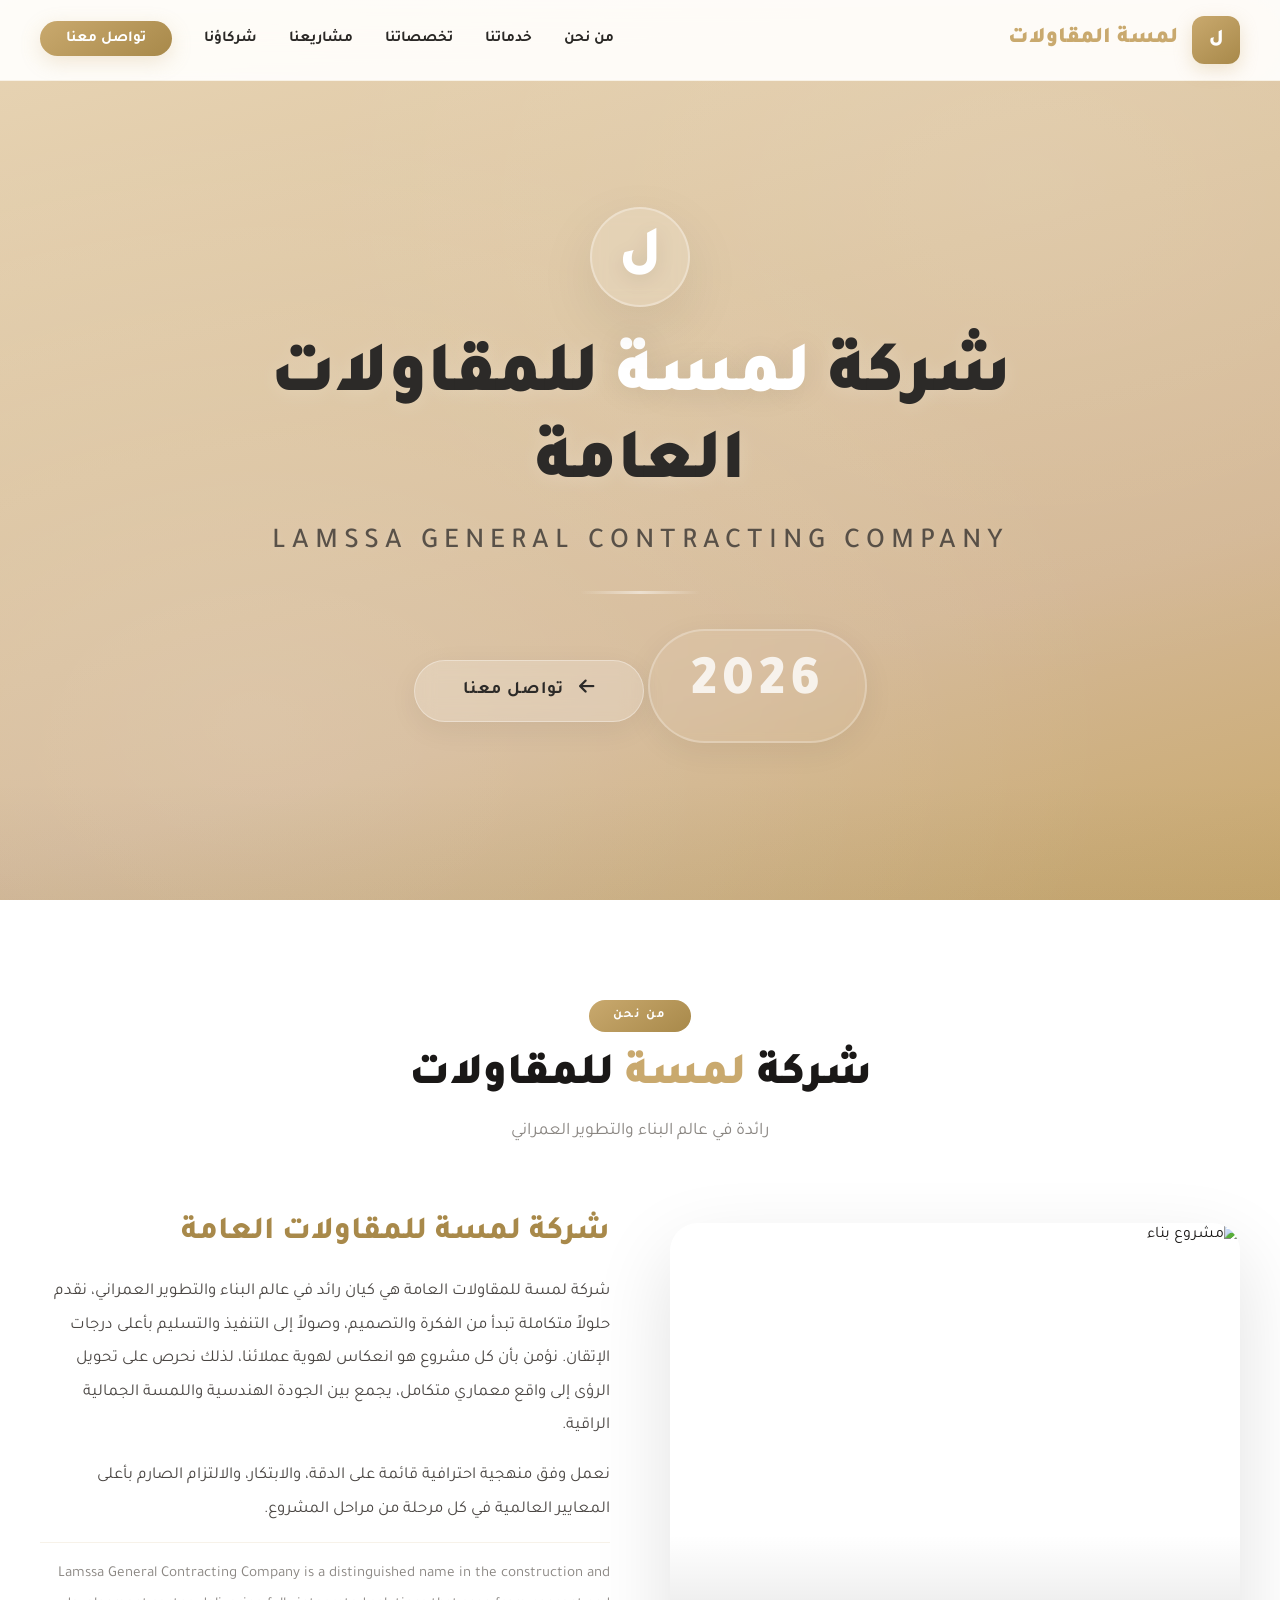
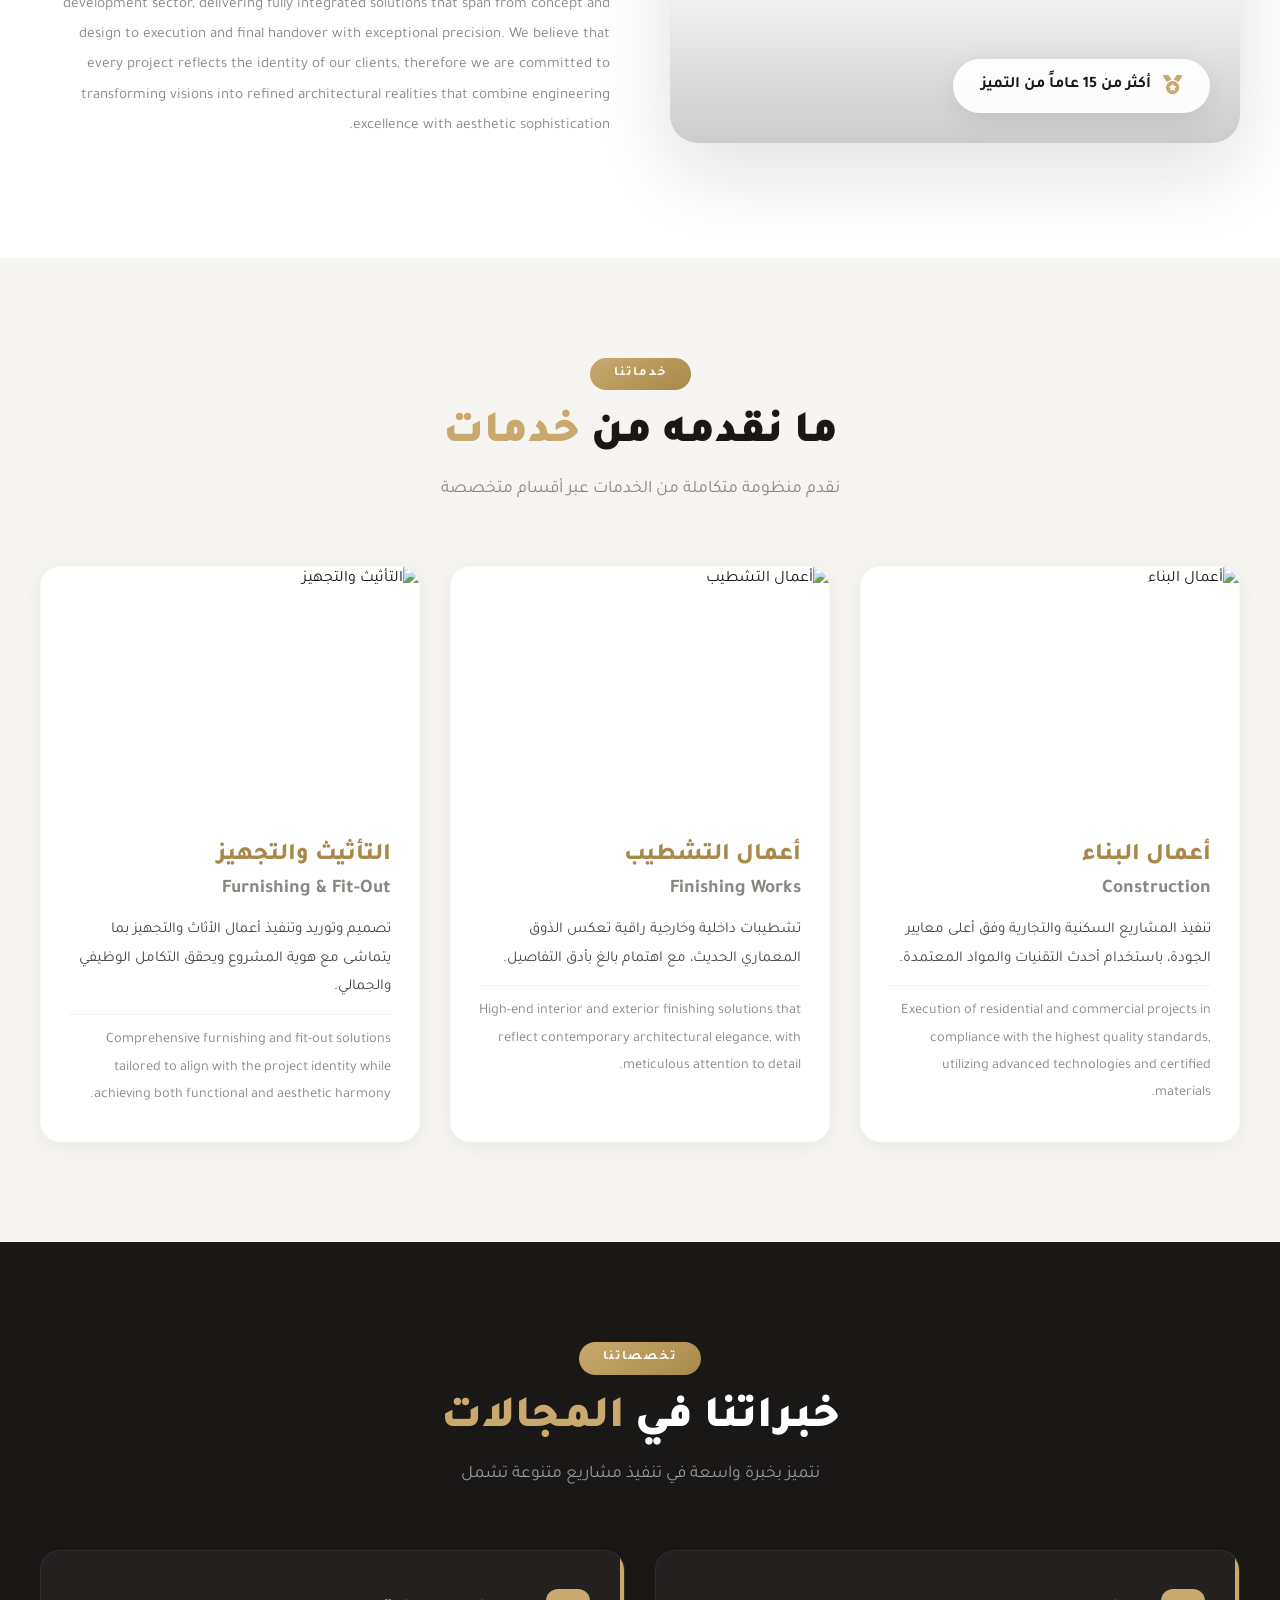
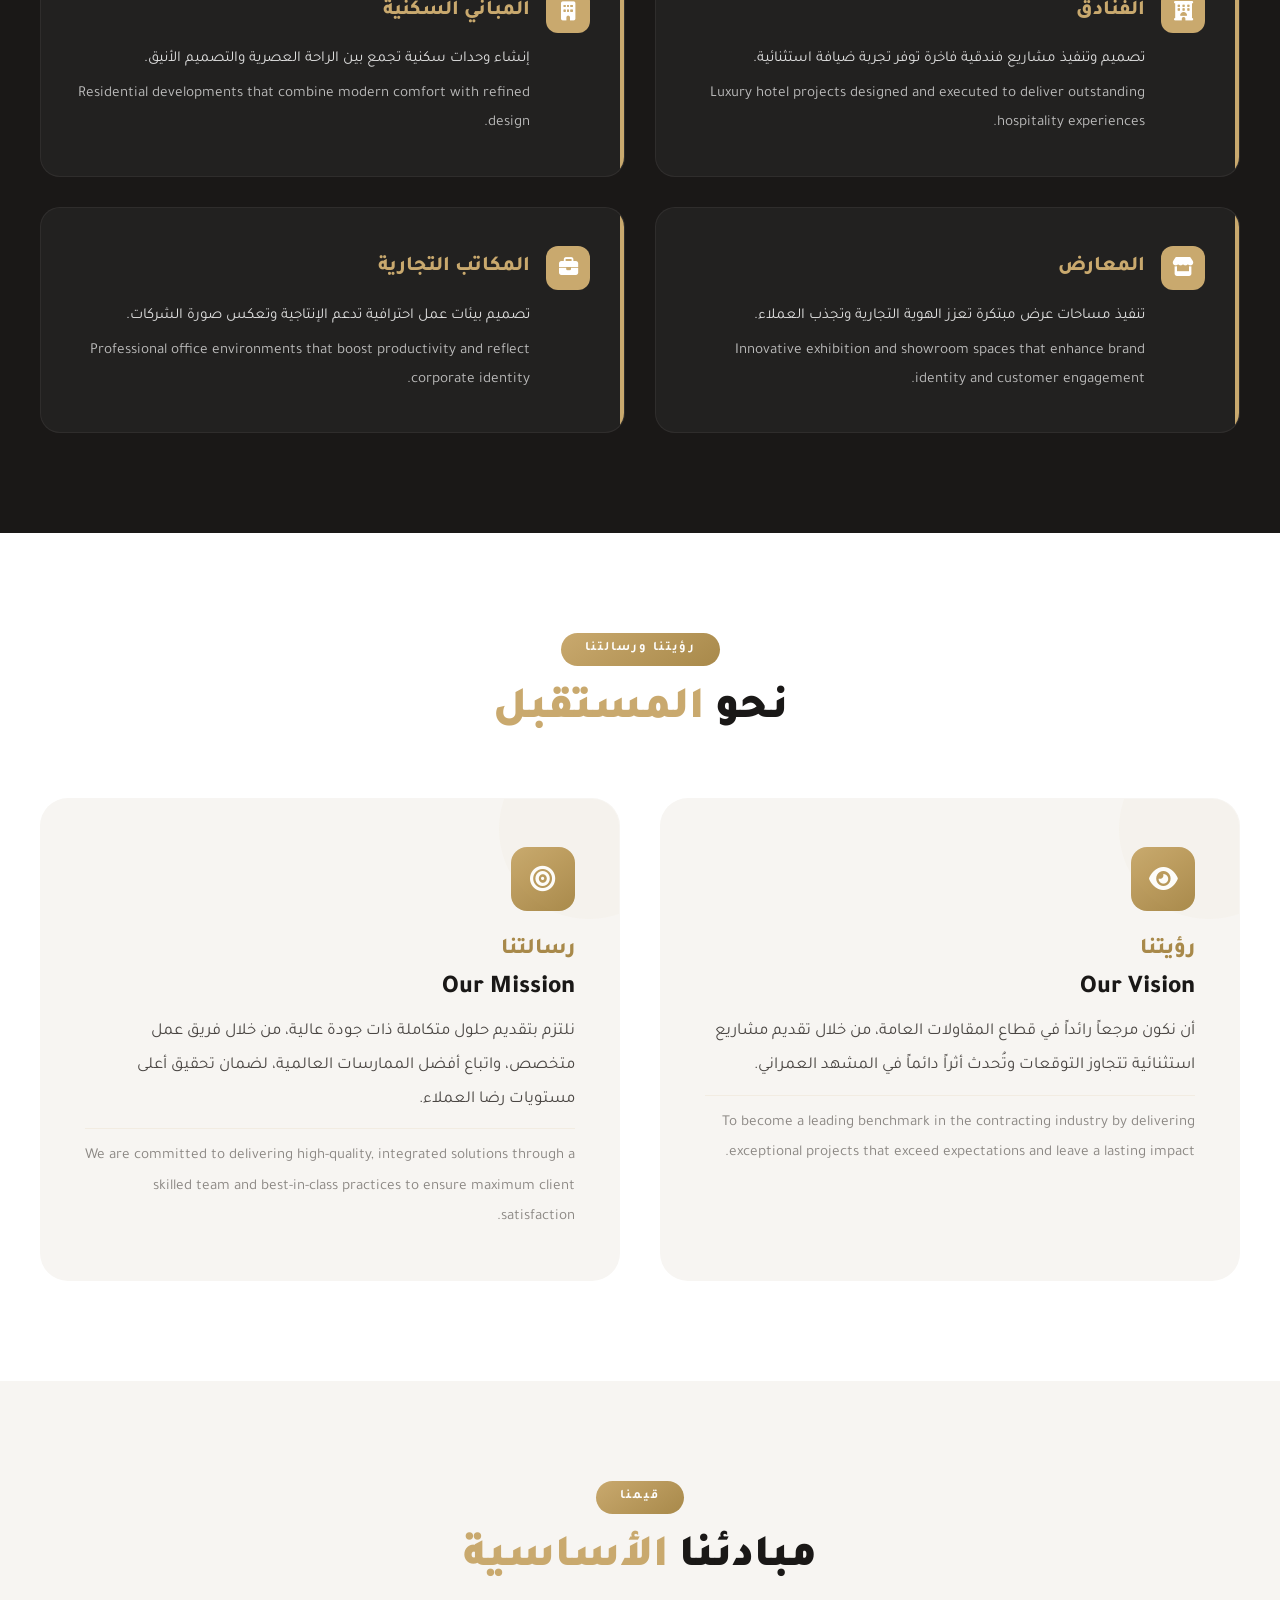
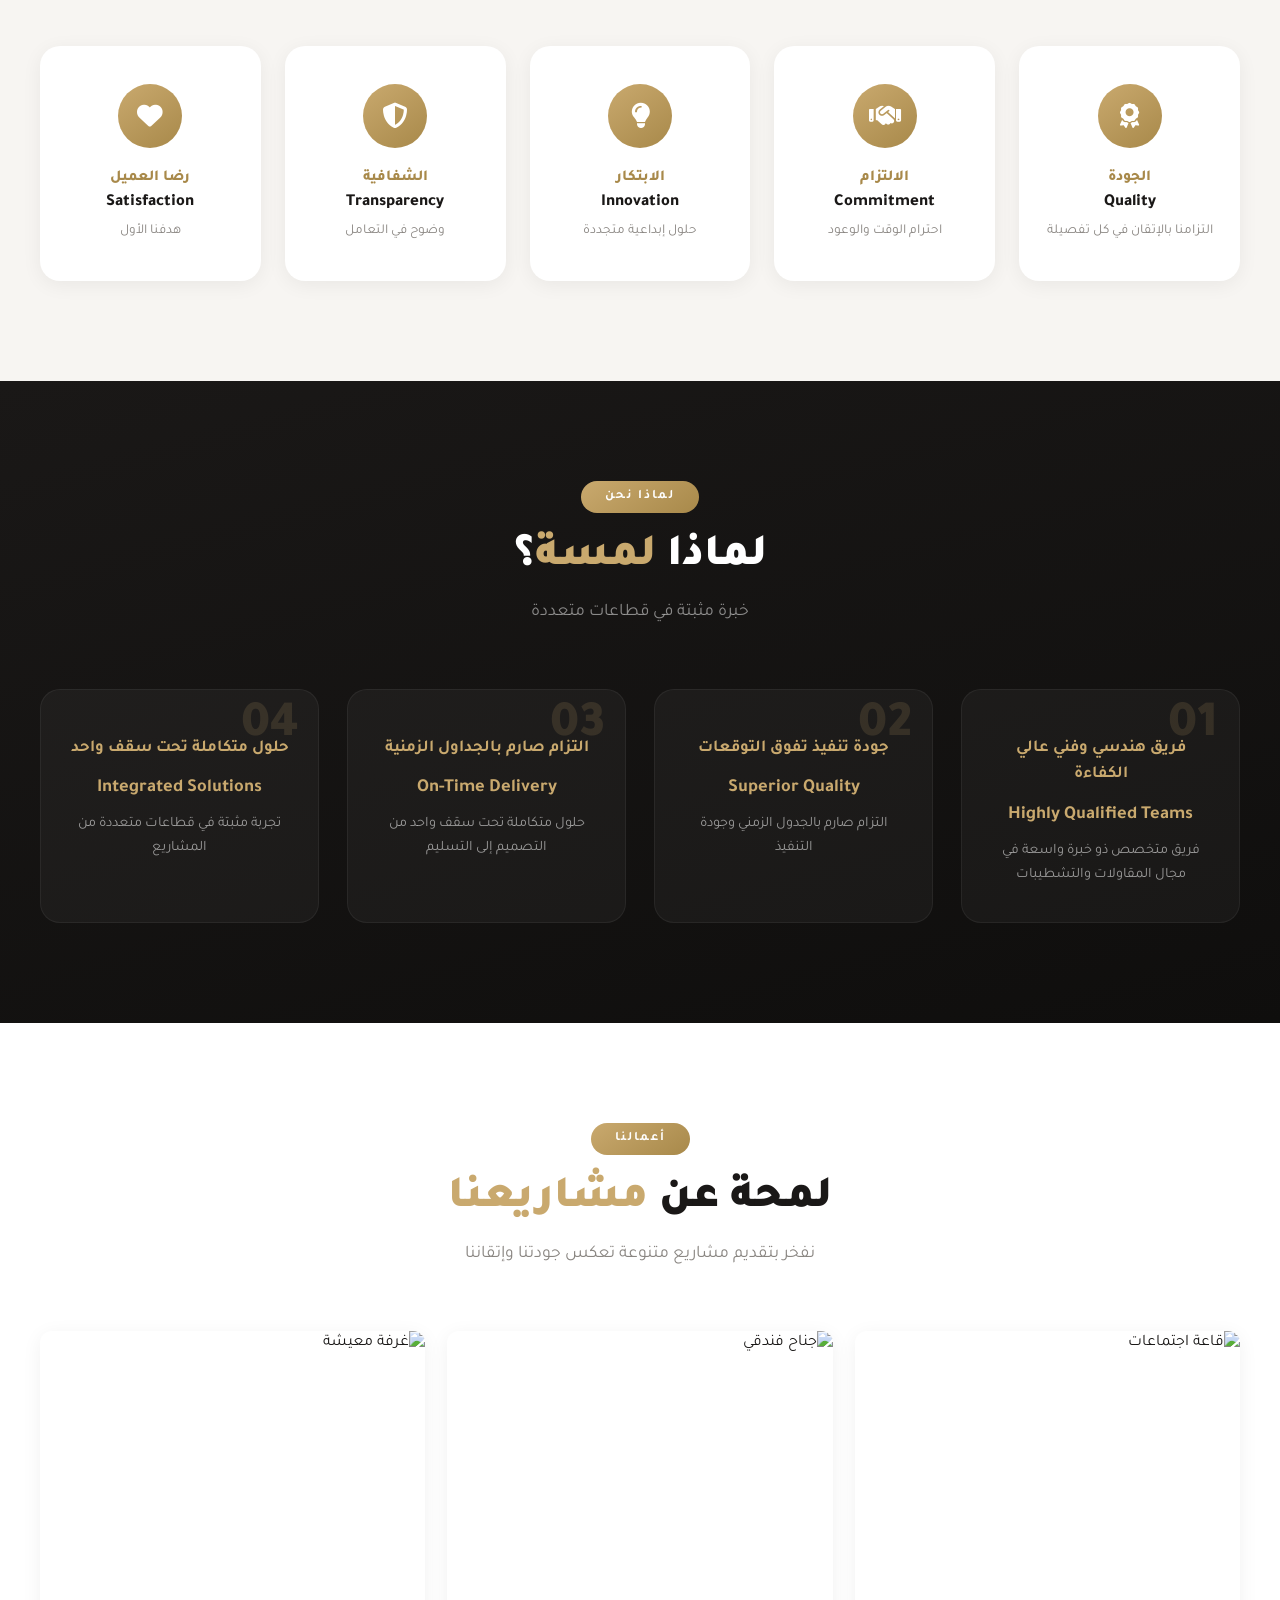
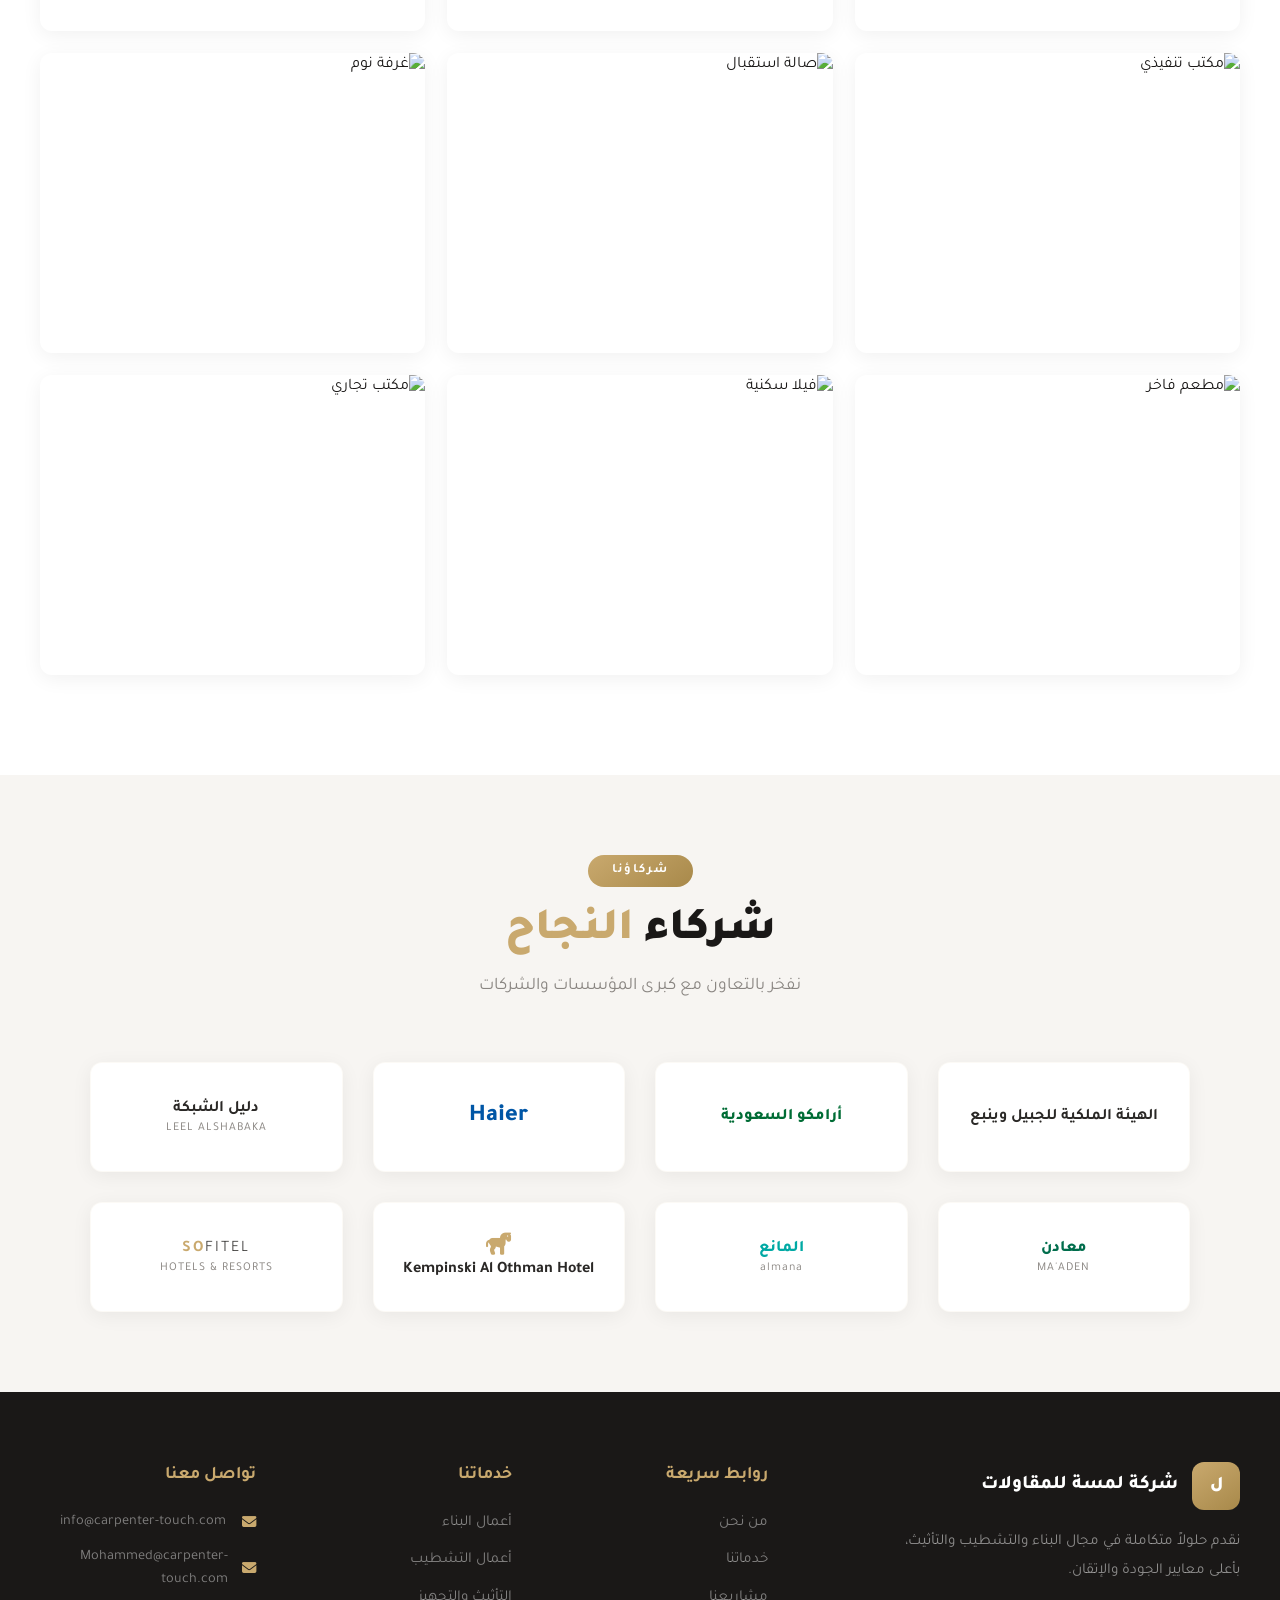
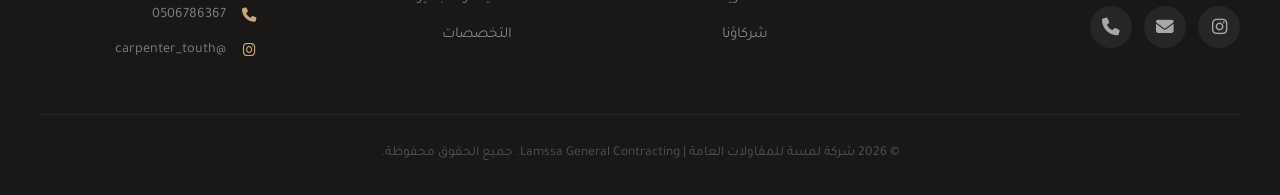
==== index.html @ 183a8a56 "Update index.html" ====
<!DOCTYPE html>
<html lang="ar" dir="rtl">
<head>
    <meta charset="UTF-8" />
    <meta name="viewport" content="width=device-width, initial-scale=1.0" />
    <title>شركة لمسة للمقاولات العامة | Lamssa General Contracting</title>
    <link href="https://fonts.googleapis.com/css2?family=Tajawal:wght@300;400;500;700;800;900&display=swap" rel="stylesheet" />
    <link rel="stylesheet" href="https://cdnjs.cloudflare.com/ajax/libs/font-awesome/6.5.0/css/all.min.css" />
    <style>
        /* ===== RESET & BASE ===== */
        * {
            margin: 0;
            padding: 0;
            box-sizing: border-box;
        }

        :root {
            --gold: #C9A96E;
            --gold-light: #E8D5B5;
            --gold-dark: #A8894A;
            --gold-glow: rgba(201, 169, 110, 0.25);
            --dark: #1A1817;
            --dark-secondary: #2A2826;
            --gray: #F7F5F2;
            --gray-light: #FCFBF9;
            --white: #FFFFFF;
            --text-body: #4A4643;
            --text-light: #8A8682;
            --shadow-sm: 0 4px 20px rgba(0, 0, 0, 0.06);
            --shadow-md: 0 12px 40px rgba(0, 0, 0, 0.08);
            --shadow-lg: 0 30px 80px rgba(0, 0, 0, 0.12);
            --radius-sm: 12px;
            --radius-md: 20px;
            --radius-lg: 28px;
        }

        html {
            scroll-behavior: smooth;
        }

        body {
            font-family: 'Tajawal', sans-serif;
            background: var(--gray-light);
            color: var(--dark);
            overflow-x: hidden;
            line-height: 1.6;
        }

        ::-webkit-scrollbar {
            width: 8px;
        }
        ::-webkit-scrollbar-track {
            background: var(--gray);
        }
        ::-webkit-scrollbar-thumb {
            background: var(--gold);
            border-radius: 10px;
        }

        img {
            max-width: 100%;
            display: block;
        }
        a {
            text-decoration: none;
            color: inherit;
        }
        ul {
            list-style: none;
        }

        /* ===== ANIMATIONS ===== */
        @keyframes fadeUp {
            0% {
                opacity: 0;
                transform: translateY(40px);
            }
            100% {
                opacity: 1;
                transform: translateY(0);
            }
        }

        .animate-on-scroll {
            opacity: 0;
            transform: translateY(50px);
            transition: all 0.9s cubic-bezier(0.23, 1, 0.32, 1);
        }
        .animate-on-scroll.visible {
            opacity: 1;
            transform: translateY(0);
        }

        /* ===== NAVBAR ===== */
        .navbar {
            position: fixed;
            top: 0;
            left: 0;
            right: 0;
            z-index: 1000;
            padding: 16px 0;
            background: rgba(255, 255, 255, 0.92);
            backdrop-filter: blur(24px) saturate(180%);
            -webkit-backdrop-filter: blur(24px) saturate(180%);
            border-bottom: 1px solid rgba(201, 169, 110, 0.12);
            transition: all 0.4s ease;
        }
        .navbar.scrolled {
            padding: 10px 0;
            box-shadow: 0 4px 30px rgba(0, 0, 0, 0.06);
        }
        .nav-container {
            max-width: 1360px;
            margin: 0 auto;
            padding: 0 40px;
            display: flex;
            justify-content: space-between;
            align-items: center;
        }
        .nav-logo {
            display: flex;
            align-items: center;
            gap: 14px;
            font-weight: 900;
            font-size: 1.4rem;
            color: var(--dark);
        }
        .nav-logo-icon {
            width: 48px;
            height: 48px;
            background: linear-gradient(145deg, var(--gold), var(--gold-dark));
            border-radius: 12px;
            display: flex;
            align-items: center;
            justify-content: center;
            font-size: 1.2rem;
            color: #fff;
            font-weight: 900;
            box-shadow: 0 6px 18px rgba(201, 169, 110, 0.3);
            transition: transform 0.3s ease;
        }
        .nav-logo:hover .nav-logo-icon {
            transform: scale(1.05) rotate(-2deg);
        }
        .nav-logo span {
            color: var(--gold);
        }

        .nav-links {
            display: flex;
            gap: 32px;
            align-items: center;
        }
        .nav-links a {
            font-weight: 600;
            font-size: 0.95rem;
            color: var(--dark-secondary);
            position: relative;
            padding: 4px 0;
            transition: color 0.3s ease;
        }
        .nav-links a::after {
            content: '';
            position: absolute;
            bottom: -2px;
            right: 0;
            width: 0;
            height: 2.5px;
            background: var(--gold);
            border-radius: 4px;
            transition: width 0.4s ease;
        }
        .nav-links a:hover {
            color: var(--gold);
        }
        .nav-links a:hover::after {
            width: 100%;
        }
        .nav-links .nav-cta {
            background: linear-gradient(145deg, var(--gold), var(--gold-dark));
            color: #fff !important;
            padding: 10px 26px;
            border-radius: 50px;
            font-weight: 700;
            transition: all 0.4s ease;
            box-shadow: 0 6px 20px rgba(201, 169, 110, 0.25);
        }
        .nav-links .nav-cta::after {
            display: none;
        }
        .nav-links .nav-cta:hover {
            transform: translateY(-3px);
            box-shadow: 0 12px 30px rgba(201, 169, 110, 0.35);
            color: #fff !important;
        }

        .mobile-menu-btn {
            display: none;
            background: none;
            border: none;
            font-size: 1.6rem;
            color: var(--dark);
            cursor: pointer;
            padding: 4px 8px;
        }

        /* ===== MOBILE MENU ===== */
        .mobile-menu {
            position: fixed;
            top: 0;
            right: -100%;
            width: 82%;
            max-width: 380px;
            height: 100vh;
            background: var(--white);
            z-index: 2000;
            padding: 100px 40px 40px;
            transition: right 0.45s cubic-bezier(0.23, 1, 0.32, 1);
            box-shadow: -20px 0 60px rgba(0, 0, 0, 0.08);
            overflow-y: auto;
        }
        .mobile-menu.active {
            right: 0;
        }
        .mobile-menu-close {
            position: absolute;
            top: 24px;
            left: 24px;
            background: var(--gray);
            border: none;
            width: 44px;
            height: 44px;
            border-radius: 50%;
            font-size: 1.3rem;
            cursor: pointer;
            color: var(--dark);
            display: flex;
            align-items: center;
            justify-content: center;
            transition: background 0.3s ease;
        }
        .mobile-menu-close:hover {
            background: var(--gold);
            color: #fff;
        }
        .mobile-menu-links li {
            margin-bottom: 24px;
        }
        .mobile-menu-links a {
            font-size: 1.2rem;
            font-weight: 700;
            color: var(--dark);
            transition: color 0.3s ease;
            display: block;
        }
        .mobile-menu-links a:hover {
            color: var(--gold);
        }
        .mobile-menu-links .mobile-cta {
            background: linear-gradient(145deg, var(--gold), var(--gold-dark));
            color: #fff !important;
            padding: 14px 28px;
            border-radius: 50px;
            text-align: center;
            margin-top: 16px;
            font-size: 1rem;
        }
        .mobile-menu-links .mobile-cta:hover {
            color: #fff !important;
            opacity: 0.9;
        }

        .overlay {
            position: fixed;
            top: 0;
            left: 0;
            width: 100%;
            height: 100%;
            background: rgba(0, 0, 0, 0.45);
            z-index: 1500;
            opacity: 0;
            visibility: hidden;
            transition: all 0.4s ease;
            backdrop-filter: blur(4px);
            -webkit-backdrop-filter: blur(4px);
        }
        .overlay.active {
            opacity: 1;
            visibility: visible;
        }

        /* ===== HERO - مطابق للصورة تماماً ===== */
        .hero {
            min-height: 100vh;
            display: flex;
            align-items: center;
            justify-content: center;
            position: relative;
            padding: 130px 40px 80px;
            /* خلفية ذهبية دافئة تشبه الصورة */
            background: linear-gradient(165deg, #E8D5B5 0%, #DCC4A0 40%, #D4B896 70%, #C9A96E 100%);
            overflow: hidden;
        }

        /* إضافة بعض الزخارف الخفيفة مثل الصورة */
        .hero::before {
            content: '';
            position: absolute;
            inset: 0;
            background:
                radial-gradient(ellipse at 20% 80%, rgba(255, 255, 255, 0.15) 0%, transparent 60%),
                radial-gradient(ellipse at 80% 20%, rgba(255, 255, 255, 0.10) 0%, transparent 50%);
            pointer-events: none;
        }

        /* عنصر زخرفي هندسي (مثل المربعات الخفيفة) */
        .hero::after {
            content: '';
            position: absolute;
            bottom: 0;
            left: 0;
            width: 100%;
            height: 120px;
            background: linear-gradient(to top, rgba(26, 24, 23, 0.04), transparent);
            pointer-events: none;
        }

        .hero-content {
            position: relative;
            z-index: 2;
            text-align: center;
            max-width: 900px;
            margin: 0 auto;
        }

        /* الشعار / الرمز */
        .hero-logo {
            display: inline-flex;
            align-items: center;
            justify-content: center;
            width: 100px;
            height: 100px;
            background: rgba(255, 255, 255, 0.15);
            backdrop-filter: blur(8px);
            -webkit-backdrop-filter: blur(8px);
            border-radius: 50%;
            border: 2px solid rgba(255, 255, 255, 0.30);
            margin-bottom: 30px;
            font-size: 3.5rem;
            font-weight: 900;
            color: #fff;
            text-shadow: 0 4px 20px rgba(0, 0, 0, 0.10);
            box-shadow: 0 20px 60px rgba(0, 0, 0, 0.08);
            transition: transform 0.5s ease;
        }
        .hero-logo:hover {
            transform: scale(1.05) rotate(-4deg);
        }

        /* النص الرئيسي */
        .hero-title-ar {
            font-size: 4.5rem;
            font-weight: 900;
            color: #2C2A28;
            line-height: 1.2;
            letter-spacing: -0.5px;
            text-shadow: 0 2px 20px rgba(255, 255, 255, 0.20);
            margin-bottom: 10px;
        }
        .hero-title-ar span {
            color: #FFFFFF;
            text-shadow: 0 2px 30px rgba(0, 0, 0, 0.10);
        }

        .hero-title-en {
            font-size: 1.8rem;
            font-weight: 500;
            color: rgba(44, 42, 40, 0.75);
            letter-spacing: 6px;
            text-transform: uppercase;
            margin-bottom: 25px;
            text-shadow: 0 1px 10px rgba(255, 255, 255, 0.15);
        }

        /* السنة */
        .hero-year {
            display: inline-block;
            font-size: 3.5rem;
            font-weight: 900;
            color: rgba(255, 255, 255, 0.80);
            letter-spacing: 4px;
            padding: 10px 40px;
            border: 2px solid rgba(255, 255, 255, 0.25);
            border-radius: 60px;
            backdrop-filter: blur(4px);
            -webkit-backdrop-filter: blur(4px);
            background: rgba(255, 255, 255, 0.05);
            box-shadow: 0 8px 32px rgba(0, 0, 0, 0.06);
            margin-top: 10px;
            transition: all 0.4s ease;
        }
        .hero-year:hover {
            background: rgba(255, 255, 255, 0.12);
            border-color: rgba(255, 255, 255, 0.40);
            transform: translateY(-4px);
            box-shadow: 0 16px 40px rgba(0, 0, 0, 0.10);
        }

        /* خط فاصل زخرفي */
        .hero-divider {
            width: 120px;
            height: 3px;
            background: linear-gradient(90deg, transparent, rgba(255, 255, 255, 0.50), transparent);
            margin: 20px auto 25px;
            border-radius: 4px;
        }

        /* زر دعوة للتصرف */
        .hero-btn {
            display: inline-block;
            margin-top: 30px;
            padding: 16px 48px;
            background: rgba(255, 255, 255, 0.20);
            backdrop-filter: blur(10px);
            -webkit-backdrop-filter: blur(10px);
            border: 1.5px solid rgba(255, 255, 255, 0.35);
            border-radius: 60px;
            color: #2C2A28;
            font-weight: 700;
            font-size: 1.1rem;
            letter-spacing: 1px;
            transition: all 0.4s ease;
            box-shadow: 0 8px 30px rgba(0, 0, 0, 0.06);
        }
        .hero-btn:hover {
            background: rgba(255, 255, 255, 0.35);
            border-color: rgba(255, 255, 255, 0.70);
            transform: translateY(-4px);
            box-shadow: 0 16px 40px rgba(0, 0, 0, 0.10);
        }
        .hero-btn i {
            margin-left: 10px;
        }

        /* ===== باقي الأقسام (محسنة) ===== */
        .section {
            padding: 100px 40px;
            position: relative;
        }
        .section-header {
            text-align: center;
            margin-bottom: 60px;
        }
        .section-label {
            display: inline-block;
            padding: 6px 24px;
            background: linear-gradient(145deg, var(--gold), var(--gold-dark));
            color: #fff;
            font-weight: 700;
            font-size: 0.8rem;
            border-radius: 60px;
            letter-spacing: 2px;
            text-transform: uppercase;
            margin-bottom: 18px;
        }
        .section-title {
            font-size: 2.8rem;
            font-weight: 900;
            color: var(--dark);
            line-height: 1.2;
        }
        .section-title span {
            color: var(--gold);
        }
        .section-subtitle {
            font-size: 1.1rem;
            color: var(--text-light);
            max-width: 620px;
            margin: 12px auto 0;
            line-height: 1.8;
        }

        /* ABOUT */
        .about {
            background: var(--white);
        }
        .about-grid {
            max-width: 1200px;
            margin: 0 auto;
            display: grid;
            grid-template-columns: 1fr 1fr;
            gap: 60px;
            align-items: center;
        }
        .about-image-wrap {
            position: relative;
            border-radius: var(--radius-lg);
            overflow: hidden;
            box-shadow: var(--shadow-lg);
        }
        .about-image-wrap img {
            width: 100%;
            height: 520px;
            object-fit: cover;
        }
        .about-image-wrap::after {
            content: '';
            position: absolute;
            bottom: 0;
            left: 0;
            width: 100%;
            height: 40%;
            background: linear-gradient(to top, rgba(0, 0, 0, 0.20), transparent);
        }
        .about-image-badge {
            position: absolute;
            bottom: 30px;
            right: 30px;
            background: rgba(255, 255, 255, 0.92);
            backdrop-filter: blur(12px);
            padding: 14px 28px;
            border-radius: 60px;
            font-weight: 700;
            color: var(--dark);
            box-shadow: 0 8px 30px rgba(0, 0, 0, 0.08);
            display: flex;
            align-items: center;
            gap: 12px;
            z-index: 2;
        }
        .about-image-badge i {
            color: var(--gold);
            font-size: 1.2rem;
        }

        .about-text h3 {
            font-size: 2rem;
            font-weight: 800;
            color: var(--gold-dark);
            margin-bottom: 16px;
        }
        .about-text p {
            font-size: 1.05rem;
            line-height: 2;
            color: var(--text-body);
            margin-bottom: 16px;
        }
        .about-text .en {
            color: var(--text-light);
            font-size: 0.95rem;
            padding-top: 16px;
            border-top: 1px solid rgba(201, 169, 110, 0.15);
            margin-top: 16px;
        }

        /* SERVICES */
        .services {
            background: var(--gray);
        }
        .services-grid {
            max-width: 1360px;
            margin: 0 auto;
            display: grid;
            grid-template-columns: repeat(3, 1fr);
            gap: 30px;
        }
        .service-card {
            background: var(--white);
            border-radius: var(--radius-md);
            overflow: hidden;
            box-shadow: var(--shadow-sm);
            transition: all 0.5s ease;
            border: 1px solid rgba(201, 169, 110, 0.06);
        }
        .service-card:hover {
            transform: translateY(-12px);
            box-shadow: var(--shadow-lg);
            border-color: var(--gold-light);
        }
        .service-card-img {
            height: 240px;
            overflow: hidden;
        }
        .service-card-img img {
            width: 100%;
            height: 100%;
            object-fit: cover;
            transition: transform 0.7s ease;
        }
        .service-card:hover .service-card-img img {
            transform: scale(1.08);
        }
        .service-card-body {
            padding: 30px 28px 32px;
        }
        .service-card-body h3 {
            font-size: 1.5rem;
            font-weight: 800;
            color: var(--gold-dark);
        }
        .service-card-body h3.en {
            font-size: 1.2rem;
            color: var(--text-light);
            font-weight: 600;
            margin-bottom: 10px;
        }
        .service-card-body p {
            color: var(--text-body);
            line-height: 1.9;
            font-size: 0.95rem;
        }
        .service-card-body p.en {
            color: var(--text-light);
            font-size: 0.9rem;
            padding-top: 12px;
            border-top: 1px solid rgba(0, 0, 0, 0.05);
            margin-top: 12px;
        }

        /* EXPERTISE */
        .expertise {
            background: var(--dark);
            color: #fff;
        }
        .expertise .section-title {
            color: #fff;
        }
        .expertise .section-subtitle {
            color: rgba(255, 255, 255, 0.55);
        }
        .expertise-grid {
            max-width: 1200px;
            margin: 0 auto;
            display: grid;
            grid-template-columns: repeat(2, 1fr);
            gap: 30px;
        }
        .expertise-card {
            background: rgba(255, 255, 255, 0.04);
            border-radius: var(--radius-md);
            padding: 38px 34px;
            border: 1px solid rgba(255, 255, 255, 0.06);
            transition: all 0.5s ease;
            position: relative;
            overflow: hidden;
        }
        .expertise-card::before {
            content: '';
            position: absolute;
            top: 0;
            right: 0;
            width: 4px;
            height: 100%;
            background: var(--gold);
            transition: width 0.5s ease;
        }
        .expertise-card:hover::before {
            width: 100%;
            opacity: 0.08;
        }
        .expertise-card:hover {
            transform: translateX(-8px);
            border-color: var(--gold);
            background: rgba(255, 255, 255, 0.06);
        }
        .expertise-card h3 {
            font-size: 1.3rem;
            font-weight: 800;
            color: var(--gold);
            margin-bottom: 12px;
            display: flex;
            align-items: center;
            gap: 16px;
        }
        .expertise-card h3 i {
            width: 44px;
            height: 44px;
            background: var(--gold);
            border-radius: var(--radius-sm);
            display: flex;
            align-items: center;
            justify-content: center;
            color: #fff;
            font-size: 1.2rem;
            flex-shrink: 0;
        }
        .expertise-card p {
            color: rgba(255, 255, 255, 0.70);
            line-height: 1.9;
            font-size: 0.95rem;
            padding-right: 60px;
        }
        .expertise-card p.ar {
            color: rgba(255, 255, 255, 0.85);
            margin-bottom: 6px;
        }

        /* VISION */
        .vision-mission {
            background: var(--white);
        }
        .vm-grid {
            max-width: 1200px;
            margin: 0 auto;
            display: grid;
            grid-template-columns: 1fr 1fr;
            gap: 40px;
        }
        .vm-card {
            background: var(--gray);
            border-radius: var(--radius-lg);
            padding: 48px 44px;
            position: relative;
            overflow: hidden;
            transition: all 0.5s ease;
            border: 1px solid transparent;
        }
        .vm-card:hover {
            border-color: var(--gold-light);
            box-shadow: var(--shadow-md);
            transform: translateY(-6px);
        }
        .vm-card::before {
            content: '';
            position: absolute;
            top: -60px;
            right: -60px;
            width: 180px;
            height: 180px;
            background: var(--gold);
            opacity: 0.04;
            border-radius: 50%;
        }
        .vm-icon {
            width: 64px;
            height: 64px;
            background: linear-gradient(145deg, var(--gold), var(--gold-dark));
            border-radius: 16px;
            display: flex;
            align-items: center;
            justify-content: center;
            font-size: 1.6rem;
            color: #fff;
            margin-bottom: 22px;
        }
        .vm-card h3 {
            font-size: 1.6rem;
            font-weight: 800;
            color: var(--dark);
        }
        .vm-card h3.ar {
            color: var(--gold-dark);
            font-size: 1.4rem;
        }
        .vm-card p {
            color: var(--text-body);
            line-height: 2;
            font-size: 1.05rem;
            margin-top: 6px;
        }
        .vm-card p.en {
            color: var(--text-light);
            font-size: 0.95rem;
            padding-top: 12px;
            border-top: 1px solid rgba(201, 169, 110, 0.12);
            margin-top: 12px;
        }

        /* VALUES */
        .values {
            background: var(--gray);
        }
        .values-grid {
            max-width: 1200px;
            margin: 0 auto;
            display: grid;
            grid-template-columns: repeat(5, 1fr);
            gap: 24px;
        }
        .value-card {
            text-align: center;
            padding: 36px 20px;
            background: var(--white);
            border-radius: var(--radius-md);
            transition: all 0.5s ease;
            border: 2px solid transparent;
            box-shadow: var(--shadow-sm);
        }
        .value-card:hover {
            border-color: var(--gold);
            transform: translateY(-10px);
            box-shadow: var(--shadow-lg);
        }
        .value-icon {
            width: 64px;
            height: 64px;
            background: linear-gradient(145deg, var(--gold), var(--gold-dark));
            border-radius: 50%;
            display: flex;
            align-items: center;
            justify-content: center;
            margin: 0 auto 18px;
            font-size: 1.6rem;
            color: #fff;
            transition: transform 0.6s ease;
        }
        .value-card:hover .value-icon {
            transform: rotateY(360deg);
        }
        .value-card h4 {
            font-size: 1.05rem;
            font-weight: 800;
            color: var(--dark);
        }
        .value-card h4.ar {
            color: var(--gold-dark);
            font-size: 0.95rem;
        }
        .value-card p {
            font-size: 0.85rem;
            color: var(--text-light);
            line-height: 1.6;
            margin-top: 4px;
        }

        /* WHY */
        .why-lamssa {
            background: linear-gradient(165deg, var(--dark) 0%, #0F0E0D 100%);
            color: #fff;
        }
        .why-lamssa .section-title {
            color: #fff;
        }
        .why-lamssa .section-subtitle {
            color: rgba(255, 255, 255, 0.50);
        }
        .why-grid {
            max-width: 1200px;
            margin: 0 auto;
            display: grid;
            grid-template-columns: repeat(4, 1fr);
            gap: 28px;
        }
        .why-card {
            background: rgba(255, 255, 255, 0.04);
            border-radius: var(--radius-md);
            padding: 34px 28px;
            text-align: center;
            border: 1px solid rgba(255, 255, 255, 0.06);
            transition: all 0.5s ease;
            position: relative;
        }
        .why-card:hover {
            background: rgba(201, 169, 110, 0.08);
            border-color: var(--gold);
            transform: translateY(-8px);
        }
        .why-number {
            font-size: 3.2rem;
            font-weight: 900;
            color: var(--gold);
            opacity: 0.15;
            position: absolute;
            top: 12px;
            right: 20px;
            line-height: 1;
        }
        .why-card h3 {
            font-size: 1.15rem;
            font-weight: 700;
            color: var(--gold);
            margin-top: 12px;
            margin-bottom: 8px;
        }
        .why-card h3.ar {
            font-size: 1.05rem;
        }
        .why-card p {
            color: rgba(255, 255, 255, 0.55);
            font-size: 0.9rem;
            line-height: 1.7;
        }

        /* PROJECTS */
        .projects {
            background: var(--white);
        }
        .projects-grid {
            max-width: 1360px;
            margin: 0 auto;
            display: grid;
            grid-template-columns: repeat(3, 1fr);
            gap: 22px;
        }
        .project-item {
            position: relative;
            border-radius: var(--radius-sm);
            overflow: hidden;
            height: 300px;
            cursor: pointer;
            box-shadow: var(--shadow-sm);
            transition: all 0.5s ease;
        }
        .project-item img {
            width: 100%;
            height: 100%;
            object-fit: cover;
            transition: transform 0.8s ease;
        }
        .project-item:hover {
            box-shadow: var(--shadow-lg);
            transform: translateY(-6px);
        }
        .project-item:hover img {
            transform: scale(1.10);
        }
        .project-overlay {
            position: absolute;
            inset: 0;
            background: linear-gradient(to top, rgba(0, 0, 0, 0.65) 0%, transparent 55%);
            display: flex;
            align-items: flex-end;
            padding: 24px 28px;
            opacity: 0;
            transition: opacity 0.5s ease;
        }
        .project-item:hover .project-overlay {
            opacity: 1;
        }
        .project-overlay span {
            color: #fff;
            font-weight: 700;
            font-size: 1.1rem;
            letter-spacing: 0.5px;
        }

        /* PARTNERS */
        .partners {
            background: var(--gray);
            padding: 80px 40px;
        }
        .partners-grid {
            max-width: 1100px;
            margin: 0 auto;
            display: grid;
            grid-template-columns: repeat(4, 1fr);
            gap: 30px;
            align-items: center;
        }
        .partner-item {
            display: flex;
            align-items: center;
            justify-content: center;
            padding: 32px 20px;
            background: var(--white);
            border-radius: var(--radius-sm);
            transition: all 0.4s ease;
            height: 110px;
            box-shadow: var(--shadow-sm);
            border: 1px solid rgba(201, 169, 110, 0.06);
            text-align: center;
            font-weight: 700;
            color: var(--dark-secondary);
        }
        .partner-item:hover {
            transform: translateY(-6px);
            box-shadow: var(--shadow-md);
            border-color: var(--gold-light);
        }
        .partner-item .logo-text {
            font-weight: 700;
            font-size: 1rem;
            line-height: 1.4;
        }
        .partner-item .logo-text small {
            display: block;
            font-weight: 400;
            font-size: 0.75rem;
            color: var(--text-light);
            letter-spacing: 1px;
        }

        /* FOOTER */
        .footer {
            background: var(--dark);
            color: #fff;
            padding: 70px 40px 30px;
        }
        .footer-grid {
            max-width: 1200px;
            margin: 0 auto;
            display: grid;
            grid-template-columns: 2fr 1fr 1fr 1fr;
            gap: 40px;
            margin-bottom: 40px;
        }
        .footer-brand {
            display: flex;
            align-items: center;
            gap: 14px;
            margin-bottom: 18px;
        }
        .footer-brand-icon {
            width: 48px;
            height: 48px;
            background: linear-gradient(145deg, var(--gold), var(--gold-dark));
            border-radius: var(--radius-sm);
            display: flex;
            align-items: center;
            justify-content: center;
            font-weight: 900;
            font-size: 1.1rem;
            color: #fff;
        }
        .footer-brand-text {
            font-weight: 800;
            font-size: 1.2rem;
        }
        .footer-desc {
            color: rgba(255, 255, 255, 0.50);
            line-height: 1.9;
            font-size: 0.95rem;
            max-width: 340px;
        }
        .footer-social {
            display: flex;
            gap: 12px;
            margin-top: 20px;
        }
        .footer-social a {
            width: 42px;
            height: 42px;
            background: rgba(255, 255, 255, 0.06);
            border-radius: 50%;
            display: flex;
            align-items: center;
            justify-content: center;
            color: rgba(255, 255, 255, 0.60);
            transition: all 0.4s ease;
            font-size: 1.1rem;
        }
        .footer-social a:hover {
            background: var(--gold);
            color: #fff;
            transform: translateY(-4px);
        }

        .footer h4 {
            color: var(--gold);
            font-size: 1.1rem;
            font-weight: 700;
            margin-bottom: 20px;
        }
        .footer-links li {
            margin-bottom: 12px;
        }
        .footer-links a {
            color: rgba(255, 255, 255, 0.45);
            transition: color 0.3s ease;
            font-size: 0.95rem;
        }
        .footer-links a:hover {
            color: var(--gold);
        }
        .footer-contact-item {
            display: flex;
            align-items: center;
            gap: 10px;
            color: rgba(255, 255, 255, 0.45);
            margin-bottom: 12px;
            font-size: 0.9rem;
        }
        .footer-contact-item i {
            color: var(--gold);
            width: 20px;
        }

        .footer-bottom {
            border-top: 1px solid rgba(255, 255, 255, 0.06);
            padding-top: 28px;
            text-align: center;
            color: rgba(255, 255, 255, 0.25);
            font-size: 0.85rem;
            max-width: 1200px;
            margin: 0 auto;
        }

        /* ===== RESPONSIVE ===== */
        @media (max-width: 1200px) {
            .hero-title-ar {
                font-size: 3.5rem;
            }
            .hero-title-en {
                font-size: 1.5rem;
            }
            .hero-year {
                font-size: 2.8rem;
                padding: 8px 32px;
            }
            .services-grid {
                grid-template-columns: repeat(2, 1fr);
            }
            .values-grid {
                grid-template-columns: repeat(3, 1fr);
            }
            .why-grid {
                grid-template-columns: repeat(2, 1fr);
            }
        }

        @media (max-width: 992px) {
            .about-grid {
                grid-template-columns: 1fr;
                gap: 40px;
            }
            .about-image-wrap img {
                height: 380px;
            }
            .vm-grid {
                grid-template-columns: 1fr;
            }
            .partners-grid {
                grid-template-columns: repeat(2, 1fr);
            }
            .footer-grid {
                grid-template-columns: 1fr 1fr;
                gap: 30px;
            }
            .expertise-grid {
                grid-template-columns: 1fr;
            }
        }

        @media (max-width: 768px) {
            .nav-links {
                display: none;
            }
            .mobile-menu-btn {
                display: block;
            }

            .hero {
                padding: 110px 20px 60px;
            }
            .hero-title-ar {
                font-size: 2.8rem;
            }
            .hero-title-en {
                font-size: 1.2rem;
                letter-spacing: 3px;
            }
            .hero-year {
                font-size: 2.2rem;
                padding: 6px 24px;
            }
            .hero-logo {
                width: 80px;
                height: 80px;
                font-size: 2.8rem;
            }

            .section {
                padding: 60px 20px;
            }
            .section-title {
                font-size: 2rem;
            }
            .section-subtitle {
                font-size: 0.95rem;
            }

            .services-grid {
                grid-template-columns: 1fr;
            }
            .values-grid {
                grid-template-columns: repeat(2, 1fr);
            }
            .why-grid {
                grid-template-columns: 1fr;
            }
            .projects-grid {
                grid-template-columns: repeat(2, 1fr);
                gap: 14px;
            }
            .project-item {
                height: 220px;
            }
            .partners-grid {
                grid-template-columns: repeat(2, 1fr);
                gap: 16px;
            }
            .partner-item {
                height: 90px;
                padding: 20px 12px;
            }
            .footer-grid {
                grid-template-columns: 1fr;
                text-align: center;
            }
            .footer-desc {
                max-width: 100%;
            }
            .footer-social {
                justify-content: center;
            }
            .footer-contact-item {
                justify-content: center;
            }

            .expertise-card p {
                padding-right: 0;
            }
            .expertise-card h3 {
                flex-wrap: wrap;
            }
            .about-image-badge {
                bottom: 16px;
                right: 16px;
                padding: 10px 18px;
                font-size: 0.8rem;
            }
        }

        @media (max-width: 480px) {
            .hero-title-ar {
                font-size: 2.2rem;
            }
            .hero-title-en {
                font-size: 1rem;
                letter-spacing: 2px;
            }
            .hero-year {
                font-size: 1.8rem;
                padding: 4px 18px;
            }
            .hero-logo {
                width: 70px;
                height: 70px;
                font-size: 2.2rem;
            }
            .projects-grid {
                grid-template-columns: 1fr;
            }
            .project-item {
                height: 260px;
            }
            .values-grid {
                grid-template-columns: 1fr;
            }
            .partners-grid {
                grid-template-columns: 1fr 1fr;
            }
            .partner-item {
                height: 80px;
                padding: 14px 8px;
                font-size: 0.8rem;
            }
            .nav-container {
                padding: 0 20px;
            }
        }
    </style>
</head>
<body>

    <!-- ===== NAVBAR ===== -->
    <nav class="navbar" id="navbar">
        <div class="nav-container">
            <a href="#" class="nav-logo">
                <div class="nav-logo-icon">ل</div>
                <span>لمسة <span>المقاولات</span></span>
            </a>
            <ul class="nav-links">
                <li><a href="#about">من نحن</a></li>
                <li><a href="#services">خدماتنا</a></li>
                <li><a href="#expertise">تخصصاتنا</a></li>
                <li><a href="#projects">مشاريعنا</a></li>
                <li><a href="#partners">شركاؤنا</a></li>
                <li><a href="#contact" class="nav-cta">تواصل معنا</a></li>
            </ul>
            <button class="mobile-menu-btn" onclick="toggleMenu()" aria-label="القائمة">
                <i class="fas fa-bars"></i>
            </button>
        </div>
    </nav>

    <div class="overlay" onclick="toggleMenu()"></div>
    <div class="mobile-menu">
        <button class="mobile-menu-close" onclick="toggleMenu()" aria-label="إغلاق">
            <i class="fas fa-times"></i>
        </button>
        <ul class="mobile-menu-links">
            <li><a href="#about" onclick="toggleMenu()">من نحن</a></li>
            <li><a href="#services" onclick="toggleMenu()">خدماتنا</a></li>
            <li><a href="#expertise" onclick="toggleMenu()">تخصصاتنا</a></li>
            <li><a href="#projects" onclick="toggleMenu()">مشاريعنا</a></li>
            <li><a href="#partners" onclick="toggleMenu()">شركاؤنا</a></li>
            <li><a href="#contact" onclick="toggleMenu()" class="mobile-cta">تواصل معنا</a></li>
        </ul>
    </div>

    <!-- ===== HERO SECTION - مطابق للصورة تماماً ===== -->
    <section class="hero" id="home">
        <div class="hero-content">
            <!-- أيقونة / شعار دائري -->
            <div class="hero-logo">ل</div>

            <!-- اسم الشركة بالعربية -->
            <h1 class="hero-title-ar">
                شركة <span>لمسة</span> للمقاولات العامة
            </h1>

            <!-- الاسم بالإنجليزية -->
            <p class="hero-title-en">
                Lamssa General Contracting Company
            </p>

            <!-- فاصل زخرفي -->
            <div class="hero-divider"></div>

            <!-- السنة -->
            <div class="hero-year">2026</div>

            <!-- زر دعوة للتواصل (اختياري) -->
            <a href="#contact" class="hero-btn">
                <i class="fas fa-arrow-left"></i> تواصل معنا
            </a>
        </div>
    </section>

    <!-- ===== ABOUT ===== -->
    <section class="section about" id="about">
        <div class="section-header animate-on-scroll">
            <span class="section-label">من نحن</span>
            <h2 class="section-title">شركة <span>لمسة</span> للمقاولات</h2>
            <p class="section-subtitle">رائدة في عالم البناء والتطوير العمراني</p>
        </div>
        <div class="about-grid">
            <div class="about-image-wrap animate-on-scroll">
                <img src="https://images.unsplash.com/photo-1504307651254-35680f356dfd?w=800&h=600&fit=crop&q=80" alt="مشروع بناء" loading="lazy" />
                <div class="about-image-badge">
                    <i class="fas fa-medal"></i>
                    أكثر من 15 عاماً من التميز
                </div>
            </div>
            <div class="about-text animate-on-scroll">
                <h3>شركة لمسة للمقاولات العامة</h3>
                <p>
                    شركة لمسة للمقاولات العامة هي كيان رائد في عالم البناء والتطوير العمراني، نقدم حلولاً متكاملة تبدأ من الفكرة والتصميم، وصولاً إلى التنفيذ والتسليم بأعلى درجات الإتقان. نؤمن بأن كل مشروع هو انعكاس لهوية عملائنا، لذلك نحرص على تحويل الرؤى إلى واقع معماري متكامل، يجمع بين الجودة الهندسية واللمسة الجمالية الراقية.
                </p>
                <p>
                    نعمل وفق منهجية احترافية قائمة على الدقة، والابتكار، والالتزام الصارم بأعلى المعايير العالمية في كل مرحلة من مراحل المشروع.
                </p>
                <p class="en">
                    Lamssa General Contracting Company is a distinguished name in the construction and development sector, delivering fully integrated solutions that span from concept and design to execution and final handover with exceptional precision. We believe that every project reflects the identity of our clients, therefore we are committed to transforming visions into refined architectural realities that combine engineering excellence with aesthetic sophistication.
                </p>
            </div>
        </div>
    </section>

    <!-- ===== SERVICES ===== -->
    <section class="section services" id="services">
        <div class="section-header animate-on-scroll">
            <span class="section-label">خدماتنا</span>
            <h2 class="section-title">ما نقدمه من <span>خدمات</span></h2>
            <p class="section-subtitle">نقدم منظومة متكاملة من الخدمات عبر أقسام متخصصة</p>
        </div>
        <div class="services-grid">
            <div class="service-card animate-on-scroll">
                <div class="service-card-img">
                    <img src="https://images.unsplash.com/photo-1600585154526-990dced4db0d?w=600&h=400&fit=crop&q=80" alt="أعمال البناء" loading="lazy" />
                </div>
                <div class="service-card-body">
                    <h3>أعمال البناء</h3>
                    <h3 class="en">Construction</h3>
                    <p>تنفيذ المشاريع السكنية والتجارية وفق أعلى معايير الجودة، باستخدام أحدث التقنيات والمواد المعتمدة.</p>
                    <p class="en">Execution of residential and commercial projects in compliance with the highest quality standards, utilizing advanced technologies and certified materials.</p>
                </div>
            </div>

            <div class="service-card animate-on-scroll">
                <div class="service-card-img">
                    <img src="https://images.unsplash.com/photo-1600210491892-03d54c0aaf87?w=600&h=400&fit=crop&q=80" alt="أعمال التشطيب" loading="lazy" />
                </div>
                <div class="service-card-body">
                    <h3>أعمال التشطيب</h3>
                    <h3 class="en">Finishing Works</h3>
                    <p>تشطيبات داخلية وخارجية راقية تعكس الذوق المعماري الحديث، مع اهتمام بالغ بأدق التفاصيل.</p>
                    <p class="en">High-end interior and exterior finishing solutions that reflect contemporary architectural elegance, with meticulous attention to detail.</p>
                </div>
            </div>

            <div class="service-card animate-on-scroll">
                <div class="service-card-img">
                    <img src="https://images.unsplash.com/photo-1600607687920-4e2a09cf159d?w=600&h=400&fit=crop&q=80" alt="التأثيث والتجهيز" loading="lazy" />
                </div>
                <div class="service-card-body">
                    <h3>التأثيث والتجهيز</h3>
                    <h3 class="en">Furnishing &amp; Fit-Out</h3>
                    <p>تصميم وتوريد وتنفيذ أعمال الأثاث والتجهيز بما يتماشى مع هوية المشروع ويحقق التكامل الوظيفي والجمالي.</p>
                    <p class="en">Comprehensive furnishing and fit-out solutions tailored to align with the project identity while achieving both functional and aesthetic harmony.</p>
                </div>
            </div>
        </div>
    </section>

    <!-- ===== EXPERTISE ===== -->
    <section class="section expertise" id="expertise">
        <div class="section-header animate-on-scroll">
            <span class="section-label">تخصصاتنا</span>
            <h2 class="section-title">خبراتنا في <span>المجالات</span></h2>
            <p class="section-subtitle">نتميز بخبرة واسعة في تنفيذ مشاريع متنوعة تشمل</p>
        </div>
        <div class="expertise-grid">
            <div class="expertise-card animate-on-scroll">
                <h3><i class="fas fa-hotel"></i> الفنادق</h3>
                <p class="ar">تصميم وتنفيذ مشاريع فندقية فاخرة توفر تجربة ضيافة استثنائية.</p>
                <p>Luxury hotel projects designed and executed to deliver outstanding hospitality experiences.</p>
            </div>
            <div class="expertise-card animate-on-scroll">
                <h3><i class="fas fa-building"></i> المباني السكنية</h3>
                <p class="ar">إنشاء وحدات سكنية تجمع بين الراحة العصرية والتصميم الأنيق.</p>
                <p>Residential developments that combine modern comfort with refined design.</p>
            </div>
            <div class="expertise-card animate-on-scroll">
                <h3><i class="fas fa-store"></i> المعارض</h3>
                <p class="ar">تنفيذ مساحات عرض مبتكرة تعزز الهوية التجارية وتجذب العملاء.</p>
                <p>Innovative exhibition and showroom spaces that enhance brand identity and customer engagement.</p>
            </div>
            <div class="expertise-card animate-on-scroll">
                <h3><i class="fas fa-briefcase"></i> المكاتب التجارية</h3>
                <p class="ar">تصميم بيئات عمل احترافية تدعم الإنتاجية وتعكس صورة الشركات.</p>
                <p>Professional office environments that boost productivity and reflect corporate identity.</p>
            </div>
        </div>
    </section>

    <!-- ===== VISION & MISSION ===== -->
    <section class="section vision-mission" id="vision">
        <div class="section-header animate-on-scroll">
            <span class="section-label">رؤيتنا ورسالتنا</span>
            <h2 class="section-title">نحو <span>المستقبل</span></h2>
        </div>
        <div class="vm-grid">
            <div class="vm-card animate-on-scroll">
                <div class="vm-icon"><i class="fas fa-eye"></i></div>
                <h3 class="ar">رؤيتنا</h3>
                <h3>Our Vision</h3>
                <p>أن نكون مرجعاً رائداً في قطاع المقاولات العامة، من خلال تقديم مشاريع استثنائية تتجاوز التوقعات وتُحدث أثراً دائماً في المشهد العمراني.</p>
                <p class="en">To become a leading benchmark in the contracting industry by delivering exceptional projects that exceed expectations and leave a lasting impact.</p>
            </div>
            <div class="vm-card animate-on-scroll">
                <div class="vm-icon"><i class="fas fa-bullseye"></i></div>
                <h3 class="ar">رسالتنا</h3>
                <h3>Our Mission</h3>
                <p>نلتزم بتقديم حلول متكاملة ذات جودة عالية، من خلال فريق عمل متخصص، واتباع أفضل الممارسات العالمية، لضمان تحقيق أعلى مستويات رضا العملاء.</p>
                <p class="en">We are committed to delivering high-quality, integrated solutions through a skilled team and best-in-class practices to ensure maximum client satisfaction.</p>
            </div>
        </div>
    </section>

    <!-- ===== VALUES ===== -->
    <section class="section values" id="values">
        <div class="section-header animate-on-scroll">
            <span class="section-label">قيمنا</span>
            <h2 class="section-title">مبادئنا <span>الأساسية</span></h2>
        </div>
        <div class="values-grid">
            <div class="value-card animate-on-scroll">
                <div class="value-icon"><i class="fas fa-award"></i></div>
                <h4 class="ar">الجودة</h4>
                <h4>Quality</h4>
                <p>التزامنا بالإتقان في كل تفصيلة</p>
            </div>
            <div class="value-card animate-on-scroll">
                <div class="value-icon"><i class="fas fa-handshake"></i></div>
                <h4 class="ar">الالتزام</h4>
                <h4>Commitment</h4>
                <p>احترام الوقت والوعود</p>
            </div>
            <div class="value-card animate-on-scroll">
                <div class="value-icon"><i class="fas fa-lightbulb"></i></div>
                <h4 class="ar">الابتكار</h4>
                <h4>Innovation</h4>
                <p>حلول إبداعية متجددة</p>
            </div>
            <div class="value-card animate-on-scroll">
                <div class="value-icon"><i class="fas fa-shield-alt"></i></div>
                <h4 class="ar">الشفافية</h4>
                <h4>Transparency</h4>
                <p>وضوح في التعامل</p>
            </div>
            <div class="value-card animate-on-scroll">
                <div class="value-icon"><i class="fas fa-heart"></i></div>
                <h4 class="ar">رضا العميل</h4>
                <h4>Satisfaction</h4>
                <p>هدفنا الأول</p>
            </div>
        </div>
    </section>

    <!-- ===== WHY LAMSSA ===== -->
    <section class="section why-lamssa" id="why">
        <div class="section-header animate-on-scroll">
            <span class="section-label">لماذا نحن</span>
            <h2 class="section-title">لماذا <span style="color: var(--gold);">لمسة</span>؟</h2>
            <p class="section-subtitle">خبرة مثبتة في قطاعات متعددة</p>
        </div>
        <div class="why-grid">
            <div class="why-card animate-on-scroll">
                <span class="why-number">01</span>
                <h3 class="ar">فريق هندسي وفني عالي الكفاءة</h3>
                <h3>Highly Qualified Teams</h3>
                <p>فريق متخصص ذو خبرة واسعة في مجال المقاولات والتشطيبات</p>
            </div>
            <div class="why-card animate-on-scroll">
                <span class="why-number">02</span>
                <h3 class="ar">جودة تنفيذ تفوق التوقعات</h3>
                <h3>Superior Quality</h3>
                <p>التزام صارم بالجدول الزمني وجودة التنفيذ</p>
            </div>
            <div class="why-card animate-on-scroll">
                <span class="why-number">03</span>
                <h3 class="ar">التزام صارم بالجداول الزمنية</h3>
                <h3>On-Time Delivery</h3>
                <p>حلول متكاملة تحت سقف واحد من التصميم إلى التسليم</p>
            </div>
            <div class="why-card animate-on-scroll">
                <span class="why-number">04</span>
                <h3 class="ar">حلول متكاملة تحت سقف واحد</h3>
                <h3>Integrated Solutions</h3>
                <p>تجربة مثبتة في قطاعات متعددة من المشاريع</p>
            </div>
        </div>
    </section>

    <!-- ===== PROJECTS ===== -->
    <section class="section projects" id="projects">
        <div class="section-header animate-on-scroll">
            <span class="section-label">أعمالنا</span>
            <h2 class="section-title">لمحة عن <span>مشاريعنا</span></h2>
            <p class="section-subtitle">نفخر بتقديم مشاريع متنوعة تعكس جودتنا وإتقاننا</p>
        </div>
        <div class="projects-grid">
            <div class="project-item animate-on-scroll">
                <img src="https://images.unsplash.com/photo-1600607687939-ce8a6c25118c?w=600&h=400&fit=crop&q=80" alt="قاعة اجتماعات" loading="lazy" />
                <div class="project-overlay"><span>قاعة اجتماعات فاخرة</span></div>
            </div>
            <div class="project-item animate-on-scroll">
                <img src="https://images.unsplash.com/photo-1600585154340-be6161a56a0c?w=600&h=400&fit=crop&q=80" alt="جناح فندقي" loading="lazy" />
                <div class="project-overlay"><span>جناح فندقي راقٍ</span></div>
            </div>
            <div class="project-item animate-on-scroll">
                <img src="https://images.unsplash.com/photo-1600566753190-17f0baa2a6c3?w=600&h=400&fit=crop&q=80" alt="غرفة معيشة" loading="lazy" />
                <div class="project-overlay"><span>غرفة معيشة عصرية</span></div>
            </div>
            <div class="project-item animate-on-scroll">
                <img src="https://images.unsplash.com/photo-1600210492486-724fe5c67fb0?w=600&h=400&fit=crop&q=80" alt="مكتب تنفيذي" loading="lazy" />
                <div class="project-overlay"><span>مكتب تنفيذي</span></div>
            </div>
            <div class="project-item animate-on-scroll">
                <img src="https://images.unsplash.com/photo-1600607687920-4e2a09cf159d?w=600&h=400&fit=crop&q=80" alt="صالة استقبال" loading="lazy" />
                <div class="project-overlay"><span>صالة استقبال</span></div>
            </div>
            <div class="project-item animate-on-scroll">
                <img src="https://images.unsplash.com/photo-1600566752355-35792bedcfea?w=600&h=400&fit=crop&q=80" alt="غرفة نوم" loading="lazy" />
                <div class="project-overlay"><span>غرفة نوم فاخرة</span></div>
            </div>
            <div class="project-item animate-on-scroll">
                <img src="https://images.unsplash.com/photo-1600585154526-990dced4db0d?w=600&h=400&fit=crop&q=80" alt="مطعم فاخر" loading="lazy" />
                <div class="project-overlay"><span>مطعم فاخر</span></div>
            </div>
            <div class="project-item animate-on-scroll">
                <img src="https://images.unsplash.com/photo-1600607687644-c7171b42498f?w=600&h=400&fit=crop&q=80" alt="فيلا سكنية" loading="lazy" />
                <div class="project-overlay"><span>فيلا سكنية</span></div>
            </div>
            <div class="project-item animate-on-scroll">
                <img src="https://images.unsplash.com/photo-1600210491892-03d54c0aaf87?w=600&h=400&fit=crop&q=80" alt="مكتب تجاري" loading="lazy" />
                <div class="project-overlay"><span>مكتب تجاري</span></div>
            </div>
        </div>
    </section>

    <!-- ===== PARTNERS ===== -->
    <section class="section partners" id="partners">
        <div class="section-header animate-on-scroll">
            <span class="section-label">شركاؤنا</span>
            <h2 class="section-title">شركاء <span>النجاح</span></h2>
            <p class="section-subtitle">نفخر بالتعاون مع كبرى المؤسسات والشركات</p>
        </div>
        <div class="partners-grid">
            <div class="partner-item animate-on-scroll">
                <span class="logo-text">الهيئة الملكية للجبيل وينبع</span>
            </div>
            <div class="partner-item animate-on-scroll">
                <span class="logo-text" style="color: #006C35; font-weight: 800;">أرامكو السعودية</span>
            </div>
            <div class="partner-item animate-on-scroll">
                <span class="logo-text" style="color: #0056A6; font-weight: 800; font-size: 1.5rem;">Haier</span>
            </div>
            <div class="partner-item animate-on-scroll">
                <span class="logo-text">دليل الشبكة <small>LEEL ALSHABAKA</small></span>
            </div>
            <div class="partner-item animate-on-scroll">
                <span class="logo-text" style="color: #006D4C; font-weight: 800;">معادن <small>MA'ADEN</small></span>
            </div>
            <div class="partner-item animate-on-scroll">
                <span class="logo-text" style="color: #00A9A4; font-weight: 800;">المانع <small>almana</small></span>
            </div>
            <div class="partner-item animate-on-scroll">
                <span class="logo-text">
                    <i class="fas fa-horse" style="color: var(--gold); font-size: 1.4rem; display: block; margin-bottom: 4px;"></i>
                    Kempinski Al Othman Hotel
                </span>
            </div>
            <div class="partner-item animate-on-scroll">
                <span class="logo-text" style="font-weight: 300; letter-spacing: 2px;">
                    <span style="color: var(--gold); font-weight: 700;">SO</span>FITEL
                    <small>HOTELS &amp; RESORTS</small>
                </span>
            </div>
        </div>
    </section>

    <!-- ===== FOOTER ===== -->
    <footer class="footer" id="contact">
        <div class="footer-grid">
            <div>
                <div class="footer-brand">
                    <div class="footer-brand-icon">ل</div>
                    <div class="footer-brand-text">شركة لمسة للمقاولات</div>
                </div>
                <p class="footer-desc">نقدم حلولاً متكاملة في مجال البناء والتشطيب والتأثيث، بأعلى معايير الجودة والإتقان.</p>
                <div class="footer-social">
                    <a href="https://instagram.com/carpenter_touth" target="_blank" aria-label="انستغرام"><i class="fab fa-instagram"></i></a>
                    <a href="mailto:info@carpenter-touch.com" aria-label="البريد الإلكتروني"><i class="fas fa-envelope"></i></a>
                    <a href="tel:0506786367" aria-label="الهاتف"><i class="fas fa-phone"></i></a>
                </div>
            </div>
            <div>
                <h4>روابط سريعة</h4>
                <ul class="footer-links">
                    <li><a href="#about">من نحن</a></li>
                    <li><a href="#services">خدماتنا</a></li>
                    <li><a href="#projects">مشاريعنا</a></li>
                    <li><a href="#partners">شركاؤنا</a></li>
                </ul>
            </div>
            <div>
                <h4>خدماتنا</h4>
                <ul class="footer-links">
                    <li><a href="#services">أعمال البناء</a></li>
                    <li><a href="#services">أعمال التشطيب</a></li>
                    <li><a href="#services">التأثيث والتجهيز</a></li>
                    <li><a href="#expertise">التخصصات</a></li>
                </ul>
            </div>
            <div>
                <h4>تواصل معنا</h4>
                <div class="footer-contact-item">
                    <i class="fas fa-envelope"></i>
                    <span>info@carpenter-touch.com</span>
                </div>
                <div class="footer-contact-item">
                    <i class="fas fa-envelope"></i>
                    <span>Mohammed@carpenter-touch.com</span>
                </div>
                <div class="footer-contact-item">
                    <i class="fas fa-phone"></i>
                    <span>0506786367</span>
                </div>
                <div class="footer-contact-item">
                    <i class="fab fa-instagram"></i>
                    <span>@carpenter_touth</span>
                </div>
            </div>
        </div>
        <div class="footer-bottom">
            <p>&copy; 2026 شركة لمسة للمقاولات العامة | Lamssa General Contracting. جميع الحقوق محفوظة.</p>
        </div>
    </footer>

    <!-- ===== SCRIPTS ===== -->
    <script>
        // ----- Mobile Menu -----
        function toggleMenu() {
            document.querySelector('.mobile-menu').classList.toggle('active');
            document.querySelector('.overlay').classList.toggle('active');
            document.body.style.overflow = document.querySelector('.mobile-menu').classList.contains('active') ? 'hidden' : '';
        }

        document.querySelectorAll('.mobile-menu-links a').forEach(link => {
            link.addEventListener('click', () => {
                if (document.querySelector('.mobile-menu').classList.contains('active')) {
                    toggleMenu();
                }
            });
        });

        // ----- Navbar scroll effect -----
        const navbar = document.getElementById('navbar');
        window.addEventListener('scroll', () => {
            if (window.pageYOffset > 60) {
                navbar.classList.add('scrolled');
            } else {
                navbar.classList.remove('scrolled');
            }
        });

        // ----- Smooth anchor scroll -----
        document.querySelectorAll('a[href^="#"]').forEach(anchor => {
            anchor.addEventListener('click', function(e) {
                const href = this.getAttribute('href');
                if (href === '#') return;
                e.preventDefault();
                const target = document.querySelector(href);
                if (target) {
                    target.scrollIntoView({
                        behavior: 'smooth',
                        block: 'start'
                    });
                }
            });
        });

        // ----- Intersection Observer for animations -----
        const observerOptions = {
            threshold: 0.12,
            rootMargin: '0px 0px -40px 0px'
        };

        const observer = new IntersectionObserver((entries) => {
            entries.forEach(entry => {
                if (entry.isIntersecting) {
                    entry.target.classList.add('visible');
                }
            });
        }, observerOptions);

        document.querySelectorAll('.animate-on-scroll').forEach(el => {
            observer.observe(el);
        });

        // ----- Nav link active state -----
        const sections = document.querySelectorAll('section[id]');
        const navLinks = document.querySelectorAll('.nav-links a:not(.nav-cta)');

        window.addEventListener('scroll', () => {
            let current = '';
            sections.forEach(section => {
                const top = section.offsetTop - 120;
                if (window.scrollY >= top) {
                    current = section.getAttribute('id');
                }
            });

            navLinks.forEach(link => {
                link.style.color = '';
                if (link.getAttribute('href') === '#' + current) {
                    link.style.color = 'var(--gold)';
                }
            });
        });

        // ----- Fade in on load -----
        window.addEventListener('load', () => {
            document.body.style.opacity = '0';
            document.body.style.transition = 'opacity 0.6s ease';
            requestAnimationFrame(() => {
                document.body.style.opacity = '1';
            });
        });
    </script>
</body>
</html>
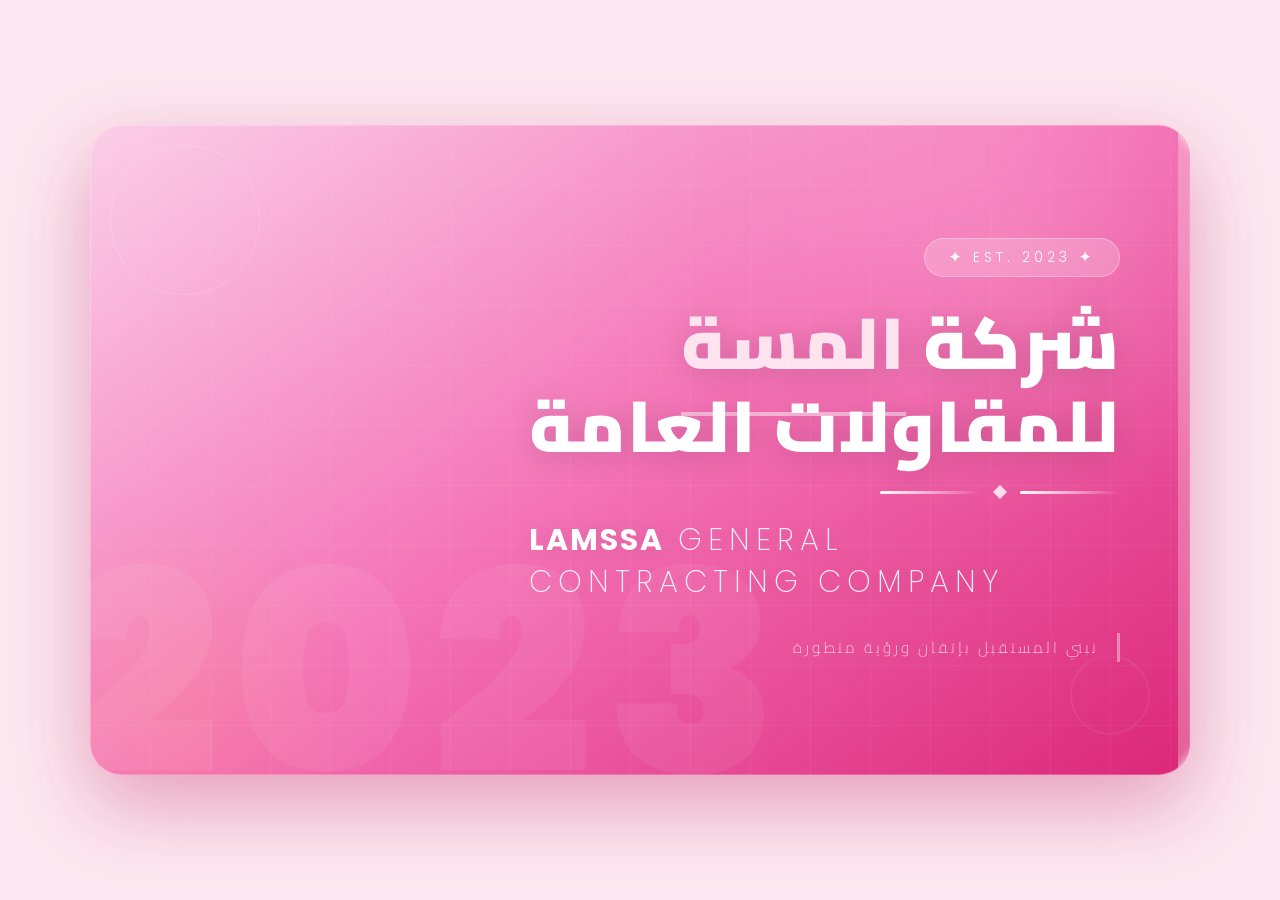
==== commit e3097367: "Update index.html" ====
--- a/index.html
+++ b/index.html
@@ -3,1773 +3,361 @@
 <head>
     <meta charset="UTF-8" />
     <meta name="viewport" content="width=device-width, initial-scale=1.0" />
-    <title>شركة لمسة للمقاولات العامة | Lamssa General Contracting</title>
-    <link href="https://fonts.googleapis.com/css2?family=Tajawal:wght@300;400;500;700;800;900&display=swap" rel="stylesheet" />
-    <link rel="stylesheet" href="https://cdnjs.cloudflare.com/ajax/libs/font-awesome/6.5.0/css/all.min.css" />
+    <title>شركة المسة - الغلاف</title>
+    <!-- خطوط احترافية من Google Fonts -->
+    <link rel="preconnect" href="https://fonts.googleapis.com" />
+    <link rel="preconnect" href="https://fonts.gstatic.com" crossorigin />
+    <link href="https://fonts.googleapis.com/css2?family=Cairo:wght@300;400;700;900&family=Poppins:wght@200;300;600;800&display=swap" rel="stylesheet" />
     <style>
-        /* ===== RESET & BASE ===== */
-        * {
+        /* ---------- إعادة تعيين وإعدادات أساسية ---------- */
+        *,
+        *::before,
+        *::after {
             margin: 0;
             padding: 0;
             box-sizing: border-box;
         }
 
-        :root {
-            --gold: #C9A96E;
-            --gold-light: #E8D5B5;
-            --gold-dark: #A8894A;
-            --gold-glow: rgba(201, 169, 110, 0.25);
-            --dark: #1A1817;
-            --dark-secondary: #2A2826;
-            --gray: #F7F5F2;
-            --gray-light: #FCFBF9;
-            --white: #FFFFFF;
-            --text-body: #4A4643;
-            --text-light: #8A8682;
-            --shadow-sm: 0 4px 20px rgba(0, 0, 0, 0.06);
-            --shadow-md: 0 12px 40px rgba(0, 0, 0, 0.08);
-            --shadow-lg: 0 30px 80px rgba(0, 0, 0, 0.12);
-            --radius-sm: 12px;
-            --radius-md: 20px;
-            --radius-lg: 28px;
-        }
-
-        html {
-            scroll-behavior: smooth;
-        }
-
         body {
-            font-family: 'Tajawal', sans-serif;
-            background: var(--gray-light);
-            color: var(--dark);
-            overflow-x: hidden;
-            line-height: 1.6;
-        }
-
-        ::-webkit-scrollbar {
-            width: 8px;
-        }
-        ::-webkit-scrollbar-track {
-            background: var(--gray);
-        }
-        ::-webkit-scrollbar-thumb {
-            background: var(--gold);
-            border-radius: 10px;
-        }
-
-        img {
+            display: flex;
+            justify-content: center;
+            align-items: center;
+            min-height: 100vh;
+            background: #fce8f0; /* خلفية خارجية وردية فاتحة جداً */
+            font-family: 'Cairo', 'Poppins', sans-serif;
+            padding: 20px;
+        }
+
+        /* ---------- حاوية الغلاف (تبدو وكأنها بطاقة معمارية فاخرة) ---------- */
+        .cover {
+            position: relative;
+            width: 1100px;
             max-width: 100%;
-            display: block;
-        }
-        a {
-            text-decoration: none;
-            color: inherit;
-        }
-        ul {
-            list-style: none;
-        }
-
-        /* ===== ANIMATIONS ===== */
-        @keyframes fadeUp {
-            0% {
-                opacity: 0;
-                transform: translateY(40px);
-            }
-            100% {
-                opacity: 1;
-                transform: translateY(0);
-            }
-        }
-
-        .animate-on-scroll {
-            opacity: 0;
-            transform: translateY(50px);
-            transition: all 0.9s cubic-bezier(0.23, 1, 0.32, 1);
-        }
-        .animate-on-scroll.visible {
-            opacity: 1;
-            transform: translateY(0);
-        }
-
-        /* ===== NAVBAR ===== */
-        .navbar {
-            position: fixed;
-            top: 0;
-            left: 0;
-            right: 0;
-            z-index: 1000;
-            padding: 16px 0;
-            background: rgba(255, 255, 255, 0.92);
-            backdrop-filter: blur(24px) saturate(180%);
-            -webkit-backdrop-filter: blur(24px) saturate(180%);
-            border-bottom: 1px solid rgba(201, 169, 110, 0.12);
-            transition: all 0.4s ease;
-        }
-        .navbar.scrolled {
-            padding: 10px 0;
-            box-shadow: 0 4px 30px rgba(0, 0, 0, 0.06);
-        }
-        .nav-container {
-            max-width: 1360px;
-            margin: 0 auto;
-            padding: 0 40px;
-            display: flex;
-            justify-content: space-between;
-            align-items: center;
-        }
-        .nav-logo {
+            height: 650px;
+            max-height: 90vh;
+            background: linear-gradient(145deg, #fbcfe8, #f472b6, #db2777);
+            border-radius: 32px;
+            overflow: hidden;
+            box-shadow: 0 30px 80px rgba(190, 24, 93, 0.35),
+                        0 0 0 1px rgba(255, 255, 255, 0.2) inset;
             display: flex;
             align-items: center;
-            gap: 14px;
+            padding: 50px 70px;
+            transition: transform 0.3s ease;
+        }
+
+        .cover:hover {
+            transform: scale(1.01);
+        }
+
+        /* ---------- العناصر الهندسية الخلفية (تُعطي طابع "المقاولات") ---------- */
+        .cover::before {
+            content: "";
+            position: absolute;
+            top: -30%;
+            right: -10%;
+            width: 600px;
+            height: 600px;
+            background: radial-gradient(circle, rgba(255, 255, 255, 0.15) 0%, transparent 70%);
+            border-radius: 50%;
+            pointer-events: none;
+        }
+
+        .cover::after {
+            content: "";
+            position: absolute;
+            bottom: -20%;
+            left: -10%;
+            width: 400px;
+            height: 400px;
+            background: radial-gradient(circle, rgba(251, 191, 36, 0.1) 0%, transparent 70%);
+            border-radius: 50%;
+            pointer-events: none;
+        }
+
+        /* شبكة خطوط خفيفة (إيحاء بالمخططات الهندسية) */
+        .grid-lines {
+            position: absolute;
+            inset: 0;
+            background-image:
+                linear-gradient(rgba(255, 255, 255, 0.05) 1px, transparent 1px),
+                linear-gradient(90deg, rgba(255, 255, 255, 0.05) 1px, transparent 1px);
+            background-size: 60px 60px;
+            pointer-events: none;
+            z-index: 0;
+        }
+
+        /* رقم 2023 كخلفية عملاقة دراماتيكية */
+        .year-giant {
+            position: absolute;
+            left: -30px;
+            bottom: -40px;
+            font-family: 'Poppins', sans-serif;
             font-weight: 900;
-            font-size: 1.4rem;
-            color: var(--dark);
-        }
-        .nav-logo-icon {
-            width: 48px;
-            height: 48px;
-            background: linear-gradient(145deg, var(--gold), var(--gold-dark));
-            border-radius: 12px;
+            font-size: 280px;
+            color: rgba(255, 255, 255, 0.06);
+            letter-spacing: 15px;
+            line-height: 1;
+            pointer-events: none;
+            z-index: 0;
+            user-select: none;
+        }
+
+        /* شريط جانبي أنيق (للمسة الشركات) */
+        .side-bar {
+            position: absolute;
+            right: 0;
+            top: 0;
+            height: 100%;
+            width: 12px;
+            background: rgba(255, 255, 255, 0.25);
+            backdrop-filter: blur(4px);
+            border-radius: 0 32px 32px 0;
+            z-index: 1;
+        }
+
+        /* ---------- المحتوى الأساسي (في المقدمة) ---------- */
+        .content {
+            position: relative;
+            z-index: 2;
+            color: #ffffff;
+            max-width: 80%;
+        }
+
+        /* أيقونة / وسام علوي */
+        .badge {
+            display: inline-block;
+            font-family: 'Poppins', sans-serif;
+            font-weight: 300;
+            font-size: 14px;
+            letter-spacing: 4px;
+            text-transform: uppercase;
+            background: rgba(255, 255, 255, 0.2);
+            backdrop-filter: blur(8px);
+            padding: 8px 24px;
+            border-radius: 50px;
+            border: 1px solid rgba(255, 255, 255, 0.3);
+            margin-bottom: 25px;
+            color: #fff;
+            direction: ltr;
+        }
+
+        .badge span {
+            font-weight: 600;
+        }
+
+        /* العنوان العربي */
+        .content h1 {
+            font-family: 'Cairo', sans-serif;
+            font-weight: 900;
+            font-size: clamp(38px, 7vw, 72px);
+            line-height: 1.15;
+            text-shadow: 0 4px 30px rgba(0, 0, 0, 0.15);
+            margin-bottom: 12px;
+            letter-spacing: 1px;
+        }
+
+        .content h1 .highlight {
+            color: #ffe4f0;
+            border-bottom: 4px solid rgba(255, 255, 255, 0.5);
+            padding-bottom: 2px;
+        }
+
+        /* فاصل زخرفي (خط + نقطة) */
+        .divider {
             display: flex;
             align-items: center;
-            justify-content: center;
-            font-size: 1.2rem;
-            color: #fff;
-            font-weight: 900;
-            box-shadow: 0 6px 18px rgba(201, 169, 110, 0.3);
-            transition: transform 0.3s ease;
-        }
-        .nav-logo:hover .nav-logo-icon {
-            transform: scale(1.05) rotate(-2deg);
-        }
-        .nav-logo span {
-            color: var(--gold);
-        }
-
-        .nav-links {
-            display: flex;
-            gap: 32px;
-            align-items: center;
-        }
-        .nav-links a {
-            font-weight: 600;
-            font-size: 0.95rem;
-            color: var(--dark-secondary);
-            position: relative;
-            padding: 4px 0;
-            transition: color 0.3s ease;
-        }
-        .nav-links a::after {
-            content: '';
-            position: absolute;
-            bottom: -2px;
-            right: 0;
-            width: 0;
-            height: 2.5px;
-            background: var(--gold);
-            border-radius: 4px;
-            transition: width 0.4s ease;
-        }
-        .nav-links a:hover {
-            color: var(--gold);
-        }
-        .nav-links a:hover::after {
-            width: 100%;
-        }
-        .nav-links .nav-cta {
-            background: linear-gradient(145deg, var(--gold), var(--gold-dark));
-            color: #fff !important;
-            padding: 10px 26px;
-            border-radius: 50px;
-            font-weight: 700;
-            transition: all 0.4s ease;
-            box-shadow: 0 6px 20px rgba(201, 169, 110, 0.25);
-        }
-        .nav-links .nav-cta::after {
-            display: none;
-        }
-        .nav-links .nav-cta:hover {
-            transform: translateY(-3px);
-            box-shadow: 0 12px 30px rgba(201, 169, 110, 0.35);
-            color: #fff !important;
-        }
-
-        .mobile-menu-btn {
-            display: none;
-            background: none;
-            border: none;
-            font-size: 1.6rem;
-            color: var(--dark);
-            cursor: pointer;
-            padding: 4px 8px;
-        }
-
-        /* ===== MOBILE MENU ===== */
-        .mobile-menu {
-            position: fixed;
-            top: 0;
-            right: -100%;
-            width: 82%;
-            max-width: 380px;
-            height: 100vh;
-            background: var(--white);
-            z-index: 2000;
-            padding: 100px 40px 40px;
-            transition: right 0.45s cubic-bezier(0.23, 1, 0.32, 1);
-            box-shadow: -20px 0 60px rgba(0, 0, 0, 0.08);
-            overflow-y: auto;
-        }
-        .mobile-menu.active {
-            right: 0;
-        }
-        .mobile-menu-close {
-            position: absolute;
-            top: 24px;
-            left: 24px;
-            background: var(--gray);
-            border: none;
-            width: 44px;
-            height: 44px;
-            border-radius: 50%;
-            font-size: 1.3rem;
-            cursor: pointer;
-            color: var(--dark);
-            display: flex;
-            align-items: center;
-            justify-content: center;
-            transition: background 0.3s ease;
-        }
-        .mobile-menu-close:hover {
-            background: var(--gold);
-            color: #fff;
-        }
-        .mobile-menu-links li {
-            margin-bottom: 24px;
-        }
-        .mobile-menu-links a {
-            font-size: 1.2rem;
-            font-weight: 700;
-            color: var(--dark);
-            transition: color 0.3s ease;
-            display: block;
-        }
-        .mobile-menu-links a:hover {
-            color: var(--gold);
-        }
-        .mobile-menu-links .mobile-cta {
-            background: linear-gradient(145deg, var(--gold), var(--gold-dark));
-            color: #fff !important;
-            padding: 14px 28px;
-            border-radius: 50px;
-            text-align: center;
-            margin-top: 16px;
-            font-size: 1rem;
-        }
-        .mobile-menu-links .mobile-cta:hover {
-            color: #fff !important;
-            opacity: 0.9;
-        }
-
-        .overlay {
-            position: fixed;
-            top: 0;
-            left: 0;
-            width: 100%;
-            height: 100%;
-            background: rgba(0, 0, 0, 0.45);
-            z-index: 1500;
-            opacity: 0;
-            visibility: hidden;
-            transition: all 0.4s ease;
-            backdrop-filter: blur(4px);
-            -webkit-backdrop-filter: blur(4px);
-        }
-        .overlay.active {
-            opacity: 1;
-            visibility: visible;
-        }
-
-        /* ===== HERO - مطابق للصورة تماماً ===== */
-        .hero {
-            min-height: 100vh;
-            display: flex;
-            align-items: center;
-            justify-content: center;
-            position: relative;
-            padding: 130px 40px 80px;
-            /* خلفية ذهبية دافئة تشبه الصورة */
-            background: linear-gradient(165deg, #E8D5B5 0%, #DCC4A0 40%, #D4B896 70%, #C9A96E 100%);
-            overflow: hidden;
-        }
-
-        /* إضافة بعض الزخارف الخفيفة مثل الصورة */
-        .hero::before {
-            content: '';
-            position: absolute;
-            inset: 0;
-            background:
-                radial-gradient(ellipse at 20% 80%, rgba(255, 255, 255, 0.15) 0%, transparent 60%),
-                radial-gradient(ellipse at 80% 20%, rgba(255, 255, 255, 0.10) 0%, transparent 50%);
-            pointer-events: none;
-        }
-
-        /* عنصر زخرفي هندسي (مثل المربعات الخفيفة) */
-        .hero::after {
-            content: '';
-            position: absolute;
-            bottom: 0;
-            left: 0;
-            width: 100%;
-            height: 120px;
-            background: linear-gradient(to top, rgba(26, 24, 23, 0.04), transparent);
-            pointer-events: none;
-        }
-
-        .hero-content {
-            position: relative;
-            z-index: 2;
-            text-align: center;
-            max-width: 900px;
-            margin: 0 auto;
-        }
-
-        /* الشعار / الرمز */
-        .hero-logo {
-            display: inline-flex;
-            align-items: center;
-            justify-content: center;
-            width: 100px;
-            height: 100px;
-            background: rgba(255, 255, 255, 0.15);
-            backdrop-filter: blur(8px);
-            -webkit-backdrop-filter: blur(8px);
-            border-radius: 50%;
-            border: 2px solid rgba(255, 255, 255, 0.30);
-            margin-bottom: 30px;
-            font-size: 3.5rem;
-            font-weight: 900;
-            color: #fff;
-            text-shadow: 0 4px 20px rgba(0, 0, 0, 0.10);
-            box-shadow: 0 20px 60px rgba(0, 0, 0, 0.08);
-            transition: transform 0.5s ease;
-        }
-        .hero-logo:hover {
-            transform: scale(1.05) rotate(-4deg);
-        }
-
-        /* النص الرئيسي */
-        .hero-title-ar {
-            font-size: 4.5rem;
-            font-weight: 900;
-            color: #2C2A28;
-            line-height: 1.2;
-            letter-spacing: -0.5px;
-            text-shadow: 0 2px 20px rgba(255, 255, 255, 0.20);
-            margin-bottom: 10px;
-        }
-        .hero-title-ar span {
-            color: #FFFFFF;
-            text-shadow: 0 2px 30px rgba(0, 0, 0, 0.10);
-        }
-
-        .hero-title-en {
-            font-size: 1.8rem;
-            font-weight: 500;
-            color: rgba(44, 42, 40, 0.75);
+            gap: 15px;
+            margin: 20px 0 22px 0;
+        }
+
+        .divider .line {
+            flex: 1;
+            max-width: 100px;
+            height: 3px;
+            background: linear-gradient(90deg, #ffffff, transparent);
+            border-radius: 10px;
+        }
+
+        .divider .diamond {
+            width: 10px;
+            height: 10px;
+            background: #ffffff;
+            transform: rotate(45deg);
+            opacity: 0.8;
+            flex-shrink: 0;
+        }
+
+        /* العنوان الإنجليزي */
+        .content h2 {
+            font-family: 'Poppins', sans-serif;
+            font-weight: 200;
+            font-size: clamp(16px, 2.5vw, 30px);
             letter-spacing: 6px;
             text-transform: uppercase;
-            margin-bottom: 25px;
-            text-shadow: 0 1px 10px rgba(255, 255, 255, 0.15);
-        }
-
-        /* السنة */
-        .hero-year {
+            color: rgba(255, 255, 255, 0.9);
+            text-shadow: 0 2px 20px rgba(0, 0, 0, 0.1);
+            line-height: 1.4;
+            direction: ltr;
+            text-align: left;
+        }
+
+        .content h2 strong {
+            font-weight: 700;
+            color: #ffffff;
+            letter-spacing: 2px;
+        }
+
+        /* جملة ثانوية (شعار الشركة) */
+        .motto {
+            margin-top: 30px;
+            font-family: 'Cairo', sans-serif;
+            font-weight: 300;
+            font-size: clamp(14px, 1.2vw, 20px);
+            color: rgba(255, 255, 255, 0.7);
+            letter-spacing: 3px;
+            border-right: 3px solid rgba(255, 255, 255, 0.4);
+            padding-right: 18px;
             display: inline-block;
-            font-size: 3.5rem;
-            font-weight: 900;
-            color: rgba(255, 255, 255, 0.80);
-            letter-spacing: 4px;
-            padding: 10px 40px;
-            border: 2px solid rgba(255, 255, 255, 0.25);
-            border-radius: 60px;
-            backdrop-filter: blur(4px);
-            -webkit-backdrop-filter: blur(4px);
-            background: rgba(255, 255, 255, 0.05);
-            box-shadow: 0 8px 32px rgba(0, 0, 0, 0.06);
-            margin-top: 10px;
-            transition: all 0.4s ease;
-        }
-        .hero-year:hover {
-            background: rgba(255, 255, 255, 0.12);
-            border-color: rgba(255, 255, 255, 0.40);
-            transform: translateY(-4px);
-            box-shadow: 0 16px 40px rgba(0, 0, 0, 0.10);
-        }
-
-        /* خط فاصل زخرفي */
-        .hero-divider {
-            width: 120px;
-            height: 3px;
-            background: linear-gradient(90deg, transparent, rgba(255, 255, 255, 0.50), transparent);
-            margin: 20px auto 25px;
-            border-radius: 4px;
-        }
-
-        /* زر دعوة للتصرف */
-        .hero-btn {
-            display: inline-block;
-            margin-top: 30px;
-            padding: 16px 48px;
-            background: rgba(255, 255, 255, 0.20);
-            backdrop-filter: blur(10px);
-            -webkit-backdrop-filter: blur(10px);
-            border: 1.5px solid rgba(255, 255, 255, 0.35);
-            border-radius: 60px;
-            color: #2C2A28;
-            font-weight: 700;
-            font-size: 1.1rem;
-            letter-spacing: 1px;
-            transition: all 0.4s ease;
-            box-shadow: 0 8px 30px rgba(0, 0, 0, 0.06);
-        }
-        .hero-btn:hover {
-            background: rgba(255, 255, 255, 0.35);
-            border-color: rgba(255, 255, 255, 0.70);
-            transform: translateY(-4px);
-            box-shadow: 0 16px 40px rgba(0, 0, 0, 0.10);
-        }
-        .hero-btn i {
-            margin-left: 10px;
-        }
-
-        /* ===== باقي الأقسام (محسنة) ===== */
-        .section {
-            padding: 100px 40px;
-            position: relative;
-        }
-        .section-header {
-            text-align: center;
-            margin-bottom: 60px;
-        }
-        .section-label {
-            display: inline-block;
-            padding: 6px 24px;
-            background: linear-gradient(145deg, var(--gold), var(--gold-dark));
-            color: #fff;
-            font-weight: 700;
-            font-size: 0.8rem;
-            border-radius: 60px;
-            letter-spacing: 2px;
-            text-transform: uppercase;
-            margin-bottom: 18px;
-        }
-        .section-title {
-            font-size: 2.8rem;
-            font-weight: 900;
-            color: var(--dark);
-            line-height: 1.2;
-        }
-        .section-title span {
-            color: var(--gold);
-        }
-        .section-subtitle {
-            font-size: 1.1rem;
-            color: var(--text-light);
-            max-width: 620px;
-            margin: 12px auto 0;
-            line-height: 1.8;
-        }
-
-        /* ABOUT */
-        .about {
-            background: var(--white);
-        }
-        .about-grid {
-            max-width: 1200px;
-            margin: 0 auto;
-            display: grid;
-            grid-template-columns: 1fr 1fr;
-            gap: 60px;
-            align-items: center;
-        }
-        .about-image-wrap {
-            position: relative;
-            border-radius: var(--radius-lg);
-            overflow: hidden;
-            box-shadow: var(--shadow-lg);
-        }
-        .about-image-wrap img {
-            width: 100%;
-            height: 520px;
-            object-fit: cover;
-        }
-        .about-image-wrap::after {
-            content: '';
-            position: absolute;
-            bottom: 0;
-            left: 0;
-            width: 100%;
-            height: 40%;
-            background: linear-gradient(to top, rgba(0, 0, 0, 0.20), transparent);
-        }
-        .about-image-badge {
-            position: absolute;
-            bottom: 30px;
-            right: 30px;
-            background: rgba(255, 255, 255, 0.92);
-            backdrop-filter: blur(12px);
-            padding: 14px 28px;
-            border-radius: 60px;
-            font-weight: 700;
-            color: var(--dark);
-            box-shadow: 0 8px 30px rgba(0, 0, 0, 0.08);
-            display: flex;
-            align-items: center;
-            gap: 12px;
-            z-index: 2;
-        }
-        .about-image-badge i {
-            color: var(--gold);
-            font-size: 1.2rem;
-        }
-
-        .about-text h3 {
-            font-size: 2rem;
-            font-weight: 800;
-            color: var(--gold-dark);
-            margin-bottom: 16px;
-        }
-        .about-text p {
-            font-size: 1.05rem;
-            line-height: 2;
-            color: var(--text-body);
-            margin-bottom: 16px;
-        }
-        .about-text .en {
-            color: var(--text-light);
-            font-size: 0.95rem;
-            padding-top: 16px;
-            border-top: 1px solid rgba(201, 169, 110, 0.15);
-            margin-top: 16px;
-        }
-
-        /* SERVICES */
-        .services {
-            background: var(--gray);
-        }
-        .services-grid {
-            max-width: 1360px;
-            margin: 0 auto;
-            display: grid;
-            grid-template-columns: repeat(3, 1fr);
-            gap: 30px;
-        }
-        .service-card {
-            background: var(--white);
-            border-radius: var(--radius-md);
-            overflow: hidden;
-            box-shadow: var(--shadow-sm);
-            transition: all 0.5s ease;
-            border: 1px solid rgba(201, 169, 110, 0.06);
-        }
-        .service-card:hover {
-            transform: translateY(-12px);
-            box-shadow: var(--shadow-lg);
-            border-color: var(--gold-light);
-        }
-        .service-card-img {
-            height: 240px;
-            overflow: hidden;
-        }
-        .service-card-img img {
-            width: 100%;
-            height: 100%;
-            object-fit: cover;
-            transition: transform 0.7s ease;
-        }
-        .service-card:hover .service-card-img img {
-            transform: scale(1.08);
-        }
-        .service-card-body {
-            padding: 30px 28px 32px;
-        }
-        .service-card-body h3 {
-            font-size: 1.5rem;
-            font-weight: 800;
-            color: var(--gold-dark);
-        }
-        .service-card-body h3.en {
-            font-size: 1.2rem;
-            color: var(--text-light);
-            font-weight: 600;
-            margin-bottom: 10px;
-        }
-        .service-card-body p {
-            color: var(--text-body);
-            line-height: 1.9;
-            font-size: 0.95rem;
-        }
-        .service-card-body p.en {
-            color: var(--text-light);
-            font-size: 0.9rem;
-            padding-top: 12px;
-            border-top: 1px solid rgba(0, 0, 0, 0.05);
-            margin-top: 12px;
-        }
-
-        /* EXPERTISE */
-        .expertise {
-            background: var(--dark);
-            color: #fff;
-        }
-        .expertise .section-title {
-            color: #fff;
-        }
-        .expertise .section-subtitle {
-            color: rgba(255, 255, 255, 0.55);
-        }
-        .expertise-grid {
-            max-width: 1200px;
-            margin: 0 auto;
-            display: grid;
-            grid-template-columns: repeat(2, 1fr);
-            gap: 30px;
-        }
-        .expertise-card {
-            background: rgba(255, 255, 255, 0.04);
-            border-radius: var(--radius-md);
-            padding: 38px 34px;
-            border: 1px solid rgba(255, 255, 255, 0.06);
-            transition: all 0.5s ease;
-            position: relative;
-            overflow: hidden;
-        }
-        .expertise-card::before {
-            content: '';
-            position: absolute;
-            top: 0;
-            right: 0;
-            width: 4px;
-            height: 100%;
-            background: var(--gold);
-            transition: width 0.5s ease;
-        }
-        .expertise-card:hover::before {
-            width: 100%;
-            opacity: 0.08;
-        }
-        .expertise-card:hover {
-            transform: translateX(-8px);
-            border-color: var(--gold);
-            background: rgba(255, 255, 255, 0.06);
-        }
-        .expertise-card h3 {
-            font-size: 1.3rem;
-            font-weight: 800;
-            color: var(--gold);
-            margin-bottom: 12px;
-            display: flex;
-            align-items: center;
-            gap: 16px;
-        }
-        .expertise-card h3 i {
-            width: 44px;
-            height: 44px;
-            background: var(--gold);
-            border-radius: var(--radius-sm);
-            display: flex;
-            align-items: center;
-            justify-content: center;
-            color: #fff;
-            font-size: 1.2rem;
-            flex-shrink: 0;
-        }
-        .expertise-card p {
-            color: rgba(255, 255, 255, 0.70);
-            line-height: 1.9;
-            font-size: 0.95rem;
-            padding-right: 60px;
-        }
-        .expertise-card p.ar {
-            color: rgba(255, 255, 255, 0.85);
-            margin-bottom: 6px;
-        }
-
-        /* VISION */
-        .vision-mission {
-            background: var(--white);
-        }
-        .vm-grid {
-            max-width: 1200px;
-            margin: 0 auto;
-            display: grid;
-            grid-template-columns: 1fr 1fr;
-            gap: 40px;
-        }
-        .vm-card {
-            background: var(--gray);
-            border-radius: var(--radius-lg);
-            padding: 48px 44px;
-            position: relative;
-            overflow: hidden;
-            transition: all 0.5s ease;
-            border: 1px solid transparent;
-        }
-        .vm-card:hover {
-            border-color: var(--gold-light);
-            box-shadow: var(--shadow-md);
-            transform: translateY(-6px);
-        }
-        .vm-card::before {
-            content: '';
-            position: absolute;
-            top: -60px;
-            right: -60px;
-            width: 180px;
-            height: 180px;
-            background: var(--gold);
-            opacity: 0.04;
+            backdrop-filter: blur(2px);
+        }
+
+        /* ---------- عناصر زخرفية صغيرة (نقاط ودوائر) ---------- */
+        .deco-circle {
+            position: absolute;
             border-radius: 50%;
-        }
-        .vm-icon {
-            width: 64px;
-            height: 64px;
-            background: linear-gradient(145deg, var(--gold), var(--gold-dark));
-            border-radius: 16px;
-            display: flex;
-            align-items: center;
-            justify-content: center;
-            font-size: 1.6rem;
-            color: #fff;
-            margin-bottom: 22px;
-        }
-        .vm-card h3 {
-            font-size: 1.6rem;
-            font-weight: 800;
-            color: var(--dark);
-        }
-        .vm-card h3.ar {
-            color: var(--gold-dark);
-            font-size: 1.4rem;
-        }
-        .vm-card p {
-            color: var(--text-body);
-            line-height: 2;
-            font-size: 1.05rem;
-            margin-top: 6px;
-        }
-        .vm-card p.en {
-            color: var(--text-light);
-            font-size: 0.95rem;
-            padding-top: 12px;
-            border-top: 1px solid rgba(201, 169, 110, 0.12);
-            margin-top: 12px;
-        }
-
-        /* VALUES */
-        .values {
-            background: var(--gray);
-        }
-        .values-grid {
-            max-width: 1200px;
-            margin: 0 auto;
-            display: grid;
-            grid-template-columns: repeat(5, 1fr);
-            gap: 24px;
-        }
-        .value-card {
-            text-align: center;
-            padding: 36px 20px;
-            background: var(--white);
-            border-radius: var(--radius-md);
-            transition: all 0.5s ease;
-            border: 2px solid transparent;
-            box-shadow: var(--shadow-sm);
-        }
-        .value-card:hover {
-            border-color: var(--gold);
-            transform: translateY(-10px);
-            box-shadow: var(--shadow-lg);
-        }
-        .value-icon {
-            width: 64px;
-            height: 64px;
-            background: linear-gradient(145deg, var(--gold), var(--gold-dark));
-            border-radius: 50%;
-            display: flex;
-            align-items: center;
-            justify-content: center;
-            margin: 0 auto 18px;
-            font-size: 1.6rem;
-            color: #fff;
-            transition: transform 0.6s ease;
-        }
-        .value-card:hover .value-icon {
-            transform: rotateY(360deg);
-        }
-        .value-card h4 {
-            font-size: 1.05rem;
-            font-weight: 800;
-            color: var(--dark);
-        }
-        .value-card h4.ar {
-            color: var(--gold-dark);
-            font-size: 0.95rem;
-        }
-        .value-card p {
-            font-size: 0.85rem;
-            color: var(--text-light);
-            line-height: 1.6;
-            margin-top: 4px;
-        }
-
-        /* WHY */
-        .why-lamssa {
-            background: linear-gradient(165deg, var(--dark) 0%, #0F0E0D 100%);
-            color: #fff;
-        }
-        .why-lamssa .section-title {
-            color: #fff;
-        }
-        .why-lamssa .section-subtitle {
-            color: rgba(255, 255, 255, 0.50);
-        }
-        .why-grid {
-            max-width: 1200px;
-            margin: 0 auto;
-            display: grid;
-            grid-template-columns: repeat(4, 1fr);
-            gap: 28px;
-        }
-        .why-card {
-            background: rgba(255, 255, 255, 0.04);
-            border-radius: var(--radius-md);
-            padding: 34px 28px;
-            text-align: center;
-            border: 1px solid rgba(255, 255, 255, 0.06);
-            transition: all 0.5s ease;
-            position: relative;
-        }
-        .why-card:hover {
-            background: rgba(201, 169, 110, 0.08);
-            border-color: var(--gold);
-            transform: translateY(-8px);
-        }
-        .why-number {
-            font-size: 3.2rem;
-            font-weight: 900;
-            color: var(--gold);
-            opacity: 0.15;
-            position: absolute;
-            top: 12px;
-            right: 20px;
-            line-height: 1;
-        }
-        .why-card h3 {
-            font-size: 1.15rem;
-            font-weight: 700;
-            color: var(--gold);
-            margin-top: 12px;
-            margin-bottom: 8px;
-        }
-        .why-card h3.ar {
-            font-size: 1.05rem;
-        }
-        .why-card p {
-            color: rgba(255, 255, 255, 0.55);
-            font-size: 0.9rem;
-            line-height: 1.7;
-        }
-
-        /* PROJECTS */
-        .projects {
-            background: var(--white);
-        }
-        .projects-grid {
-            max-width: 1360px;
-            margin: 0 auto;
-            display: grid;
-            grid-template-columns: repeat(3, 1fr);
-            gap: 22px;
-        }
-        .project-item {
-            position: relative;
-            border-radius: var(--radius-sm);
-            overflow: hidden;
-            height: 300px;
-            cursor: pointer;
-            box-shadow: var(--shadow-sm);
-            transition: all 0.5s ease;
-        }
-        .project-item img {
-            width: 100%;
-            height: 100%;
-            object-fit: cover;
-            transition: transform 0.8s ease;
-        }
-        .project-item:hover {
-            box-shadow: var(--shadow-lg);
-            transform: translateY(-6px);
-        }
-        .project-item:hover img {
-            transform: scale(1.10);
-        }
-        .project-overlay {
-            position: absolute;
-            inset: 0;
-            background: linear-gradient(to top, rgba(0, 0, 0, 0.65) 0%, transparent 55%);
-            display: flex;
-            align-items: flex-end;
-            padding: 24px 28px;
-            opacity: 0;
-            transition: opacity 0.5s ease;
-        }
-        .project-item:hover .project-overlay {
-            opacity: 1;
-        }
-        .project-overlay span {
-            color: #fff;
-            font-weight: 700;
-            font-size: 1.1rem;
-            letter-spacing: 0.5px;
-        }
-
-        /* PARTNERS */
-        .partners {
-            background: var(--gray);
-            padding: 80px 40px;
-        }
-        .partners-grid {
-            max-width: 1100px;
-            margin: 0 auto;
-            display: grid;
-            grid-template-columns: repeat(4, 1fr);
-            gap: 30px;
-            align-items: center;
-        }
-        .partner-item {
-            display: flex;
-            align-items: center;
-            justify-content: center;
-            padding: 32px 20px;
-            background: var(--white);
-            border-radius: var(--radius-sm);
-            transition: all 0.4s ease;
-            height: 110px;
-            box-shadow: var(--shadow-sm);
-            border: 1px solid rgba(201, 169, 110, 0.06);
-            text-align: center;
-            font-weight: 700;
-            color: var(--dark-secondary);
-        }
-        .partner-item:hover {
-            transform: translateY(-6px);
-            box-shadow: var(--shadow-md);
-            border-color: var(--gold-light);
-        }
-        .partner-item .logo-text {
-            font-weight: 700;
-            font-size: 1rem;
-            line-height: 1.4;
-        }
-        .partner-item .logo-text small {
-            display: block;
-            font-weight: 400;
-            font-size: 0.75rem;
-            color: var(--text-light);
-            letter-spacing: 1px;
-        }
-
-        /* FOOTER */
-        .footer {
-            background: var(--dark);
-            color: #fff;
-            padding: 70px 40px 30px;
-        }
-        .footer-grid {
-            max-width: 1200px;
-            margin: 0 auto;
-            display: grid;
-            grid-template-columns: 2fr 1fr 1fr 1fr;
-            gap: 40px;
-            margin-bottom: 40px;
-        }
-        .footer-brand {
-            display: flex;
-            align-items: center;
-            gap: 14px;
-            margin-bottom: 18px;
-        }
-        .footer-brand-icon {
-            width: 48px;
-            height: 48px;
-            background: linear-gradient(145deg, var(--gold), var(--gold-dark));
-            border-radius: var(--radius-sm);
-            display: flex;
-            align-items: center;
-            justify-content: center;
-            font-weight: 900;
-            font-size: 1.1rem;
-            color: #fff;
-        }
-        .footer-brand-text {
-            font-weight: 800;
-            font-size: 1.2rem;
-        }
-        .footer-desc {
-            color: rgba(255, 255, 255, 0.50);
-            line-height: 1.9;
-            font-size: 0.95rem;
-            max-width: 340px;
-        }
-        .footer-social {
-            display: flex;
-            gap: 12px;
-            margin-top: 20px;
-        }
-        .footer-social a {
-            width: 42px;
-            height: 42px;
-            background: rgba(255, 255, 255, 0.06);
-            border-radius: 50%;
-            display: flex;
-            align-items: center;
-            justify-content: center;
-            color: rgba(255, 255, 255, 0.60);
-            transition: all 0.4s ease;
-            font-size: 1.1rem;
-        }
-        .footer-social a:hover {
-            background: var(--gold);
-            color: #fff;
-            transform: translateY(-4px);
-        }
-
-        .footer h4 {
-            color: var(--gold);
-            font-size: 1.1rem;
-            font-weight: 700;
-            margin-bottom: 20px;
-        }
-        .footer-links li {
-            margin-bottom: 12px;
-        }
-        .footer-links a {
-            color: rgba(255, 255, 255, 0.45);
-            transition: color 0.3s ease;
-            font-size: 0.95rem;
-        }
-        .footer-links a:hover {
-            color: var(--gold);
-        }
-        .footer-contact-item {
-            display: flex;
-            align-items: center;
-            gap: 10px;
-            color: rgba(255, 255, 255, 0.45);
-            margin-bottom: 12px;
-            font-size: 0.9rem;
-        }
-        .footer-contact-item i {
-            color: var(--gold);
-            width: 20px;
-        }
-
-        .footer-bottom {
-            border-top: 1px solid rgba(255, 255, 255, 0.06);
-            padding-top: 28px;
-            text-align: center;
-            color: rgba(255, 255, 255, 0.25);
-            font-size: 0.85rem;
-            max-width: 1200px;
-            margin: 0 auto;
-        }
-
-        /* ===== RESPONSIVE ===== */
-        @media (max-width: 1200px) {
-            .hero-title-ar {
-                font-size: 3.5rem;
-            }
-            .hero-title-en {
-                font-size: 1.5rem;
-            }
-            .hero-year {
-                font-size: 2.8rem;
-                padding: 8px 32px;
-            }
-            .services-grid {
-                grid-template-columns: repeat(2, 1fr);
-            }
-            .values-grid {
-                grid-template-columns: repeat(3, 1fr);
-            }
-            .why-grid {
-                grid-template-columns: repeat(2, 1fr);
-            }
-        }
-
-        @media (max-width: 992px) {
-            .about-grid {
-                grid-template-columns: 1fr;
-                gap: 40px;
-            }
-            .about-image-wrap img {
-                height: 380px;
-            }
-            .vm-grid {
-                grid-template-columns: 1fr;
-            }
-            .partners-grid {
-                grid-template-columns: repeat(2, 1fr);
-            }
-            .footer-grid {
-                grid-template-columns: 1fr 1fr;
-                gap: 30px;
-            }
-            .expertise-grid {
-                grid-template-columns: 1fr;
-            }
-        }
-
+            border: 1px solid rgba(255, 255, 255, 0.15);
+            z-index: 1;
+            pointer-events: none;
+        }
+
+        .deco-circle.c1 {
+            width: 150px;
+            height: 150px;
+            top: 20px;
+            left: 20px;
+        }
+        .deco-circle.c2 {
+            width: 80px;
+            height: 80px;
+            bottom: 40px;
+            right: 40px;
+            border-width: 2px;
+            opacity: 0.4;
+        }
+
+        /* ---------- التوافق مع الشاشات الصغيرة ---------- */
         @media (max-width: 768px) {
-            .nav-links {
-                display: none;
-            }
-            .mobile-menu-btn {
-                display: block;
-            }
-
-            .hero {
-                padding: 110px 20px 60px;
-            }
-            .hero-title-ar {
-                font-size: 2.8rem;
-            }
-            .hero-title-en {
-                font-size: 1.2rem;
+            .cover {
+                padding: 30px 25px;
+                height: auto;
+                min-height: 500px;
+                border-radius: 24px;
+                align-items: center;
+            }
+            .content {
+                max-width: 100%;
+            }
+            .year-giant {
+                font-size: 120px;
+                bottom: -10px;
+                left: 0px;
+            }
+            .side-bar {
+                width: 6px;
+            }
+            .content h1 {
+                font-size: 38px;
+            }
+            .content h2 {
+                font-size: 16px;
                 letter-spacing: 3px;
             }
-            .hero-year {
-                font-size: 2.2rem;
-                padding: 6px 24px;
-            }
-            .hero-logo {
+            .badge {
+                font-size: 10px;
+                padding: 5px 16px;
+            }
+            .divider .line {
+                max-width: 50px;
+            }
+            .motto {
+                font-size: 13px;
+            }
+            .deco-circle.c1 {
                 width: 80px;
                 height: 80px;
-                font-size: 2.8rem;
-            }
-
-            .section {
-                padding: 60px 20px;
-            }
-            .section-title {
-                font-size: 2rem;
-            }
-            .section-subtitle {
-                font-size: 0.95rem;
-            }
-
-            .services-grid {
-                grid-template-columns: 1fr;
-            }
-            .values-grid {
-                grid-template-columns: repeat(2, 1fr);
-            }
-            .why-grid {
-                grid-template-columns: 1fr;
-            }
-            .projects-grid {
-                grid-template-columns: repeat(2, 1fr);
-                gap: 14px;
-            }
-            .project-item {
-                height: 220px;
-            }
-            .partners-grid {
-                grid-template-columns: repeat(2, 1fr);
-                gap: 16px;
-            }
-            .partner-item {
-                height: 90px;
-                padding: 20px 12px;
-            }
-            .footer-grid {
-                grid-template-columns: 1fr;
-                text-align: center;
-            }
-            .footer-desc {
-                max-width: 100%;
-            }
-            .footer-social {
-                justify-content: center;
-            }
-            .footer-contact-item {
-                justify-content: center;
-            }
-
-            .expertise-card p {
-                padding-right: 0;
-            }
-            .expertise-card h3 {
-                flex-wrap: wrap;
-            }
-            .about-image-badge {
-                bottom: 16px;
-                right: 16px;
-                padding: 10px 18px;
-                font-size: 0.8rem;
             }
         }
 
         @media (max-width: 480px) {
-            .hero-title-ar {
-                font-size: 2.2rem;
-            }
-            .hero-title-en {
-                font-size: 1rem;
+            .cover {
+                padding: 20px 18px;
+                min-height: 400px;
+            }
+            .year-giant {
+                font-size: 80px;
+            }
+            .content h1 {
+                font-size: 28px;
+            }
+            .content h2 {
+                font-size: 12px;
                 letter-spacing: 2px;
-            }
-            .hero-year {
-                font-size: 1.8rem;
-                padding: 4px 18px;
-            }
-            .hero-logo {
-                width: 70px;
-                height: 70px;
-                font-size: 2.2rem;
-            }
-            .projects-grid {
-                grid-template-columns: 1fr;
-            }
-            .project-item {
-                height: 260px;
-            }
-            .values-grid {
-                grid-template-columns: 1fr;
-            }
-            .partners-grid {
-                grid-template-columns: 1fr 1fr;
-            }
-            .partner-item {
-                height: 80px;
-                padding: 14px 8px;
-                font-size: 0.8rem;
-            }
-            .nav-container {
-                padding: 0 20px;
             }
         }
     </style>
 </head>
 <body>
 
-    <!-- ===== NAVBAR ===== -->
-    <nav class="navbar" id="navbar">
-        <div class="nav-container">
-            <a href="#" class="nav-logo">
-                <div class="nav-logo-icon">ل</div>
-                <span>لمسة <span>المقاولات</span></span>
-            </a>
-            <ul class="nav-links">
-                <li><a href="#about">من نحن</a></li>
-                <li><a href="#services">خدماتنا</a></li>
-                <li><a href="#expertise">تخصصاتنا</a></li>
-                <li><a href="#projects">مشاريعنا</a></li>
-                <li><a href="#partners">شركاؤنا</a></li>
-                <li><a href="#contact" class="nav-cta">تواصل معنا</a></li>
-            </ul>
-            <button class="mobile-menu-btn" onclick="toggleMenu()" aria-label="القائمة">
-                <i class="fas fa-bars"></i>
-            </button>
+    <div class="cover">
+
+        <!-- الشبكة الهندسية الخلفية -->
+        <div class="grid-lines"></div>
+
+        <!-- الرقم 2023 عملاق كخلفية -->
+        <div class="year-giant">2023</div>
+
+        <!-- دوائر زخرفية -->
+        <div class="deco-circle c1"></div>
+        <div class="deco-circle c2"></div>
+
+        <!-- الشريط الجانبي -->
+        <div class="side-bar"></div>
+
+        <!-- المحتوى -->
+        <div class="content">
+
+            <!-- وسام علوي (إنجليزي مع رمز) -->
+            <div class="badge">
+                <span>✦</span> EST. 2023 <span>✦</span>
+            </div>
+
+            <!-- العنوان العربي -->
+            <h1>
+                شركة <span class="highlight">المسة</span><br />
+                للمقاولات العامة
+            </h1>
+
+            <!-- الفاصل الزخرفي -->
+            <div class="divider">
+                <span class="line"></span>
+                <span class="diamond"></span>
+                <span class="line"></span>
+            </div>
+
+            <!-- العنوان الإنجليزي -->
+            <h2>
+                <strong>LAMSSA</strong> GENERAL<br />
+                CONTRACTING COMPANY
+            </h2>
+
+            <!-- الشعار الثانوي -->
+            <div class="motto">
+                نبني المستقبل بإتقان ورؤية متطورة
+            </div>
+
         </div>
-    </nav>
-
-    <div class="overlay" onclick="toggleMenu()"></div>
-    <div class="mobile-menu">
-        <button class="mobile-menu-close" onclick="toggleMenu()" aria-label="إغلاق">
-            <i class="fas fa-times"></i>
-        </button>
-        <ul class="mobile-menu-links">
-            <li><a href="#about" onclick="toggleMenu()">من نحن</a></li>
-            <li><a href="#services" onclick="toggleMenu()">خدماتنا</a></li>
-            <li><a href="#expertise" onclick="toggleMenu()">تخصصاتنا</a></li>
-            <li><a href="#projects" onclick="toggleMenu()">مشاريعنا</a></li>
-            <li><a href="#partners" onclick="toggleMenu()">شركاؤنا</a></li>
-            <li><a href="#contact" onclick="toggleMenu()" class="mobile-cta">تواصل معنا</a></li>
-        </ul>
     </div>
 
-    <!-- ===== HERO SECTION - مطابق للصورة تماماً ===== -->
-    <section class="hero" id="home">
-        <div class="hero-content">
-            <!-- أيقونة / شعار دائري -->
-            <div class="hero-logo">ل</div>
-
-            <!-- اسم الشركة بالعربية -->
-            <h1 class="hero-title-ar">
-                شركة <span>لمسة</span> للمقاولات العامة
-            </h1>
-
-            <!-- الاسم بالإنجليزية -->
-            <p class="hero-title-en">
-                Lamssa General Contracting Company
-            </p>
-
-            <!-- فاصل زخرفي -->
-            <div class="hero-divider"></div>
-
-            <!-- السنة -->
-            <div class="hero-year">2026</div>
-
-            <!-- زر دعوة للتواصل (اختياري) -->
-            <a href="#contact" class="hero-btn">
-                <i class="fas fa-arrow-left"></i> تواصل معنا
-            </a>
-        </div>
-    </section>
-
-    <!-- ===== ABOUT ===== -->
-    <section class="section about" id="about">
-        <div class="section-header animate-on-scroll">
-            <span class="section-label">من نحن</span>
-            <h2 class="section-title">شركة <span>لمسة</span> للمقاولات</h2>
-            <p class="section-subtitle">رائدة في عالم البناء والتطوير العمراني</p>
-        </div>
-        <div class="about-grid">
-            <div class="about-image-wrap animate-on-scroll">
-                <img src="https://images.unsplash.com/photo-1504307651254-35680f356dfd?w=800&h=600&fit=crop&q=80" alt="مشروع بناء" loading="lazy" />
-                <div class="about-image-badge">
-                    <i class="fas fa-medal"></i>
-                    أكثر من 15 عاماً من التميز
-                </div>
-            </div>
-            <div class="about-text animate-on-scroll">
-                <h3>شركة لمسة للمقاولات العامة</h3>
-                <p>
-                    شركة لمسة للمقاولات العامة هي كيان رائد في عالم البناء والتطوير العمراني، نقدم حلولاً متكاملة تبدأ من الفكرة والتصميم، وصولاً إلى التنفيذ والتسليم بأعلى درجات الإتقان. نؤمن بأن كل مشروع هو انعكاس لهوية عملائنا، لذلك نحرص على تحويل الرؤى إلى واقع معماري متكامل، يجمع بين الجودة الهندسية واللمسة الجمالية الراقية.
-                </p>
-                <p>
-                    نعمل وفق منهجية احترافية قائمة على الدقة، والابتكار، والالتزام الصارم بأعلى المعايير العالمية في كل مرحلة من مراحل المشروع.
-                </p>
-                <p class="en">
-                    Lamssa General Contracting Company is a distinguished name in the construction and development sector, delivering fully integrated solutions that span from concept and design to execution and final handover with exceptional precision. We believe that every project reflects the identity of our clients, therefore we are committed to transforming visions into refined architectural realities that combine engineering excellence with aesthetic sophistication.
-                </p>
-            </div>
-        </div>
-    </section>
-
-    <!-- ===== SERVICES ===== -->
-    <section class="section services" id="services">
-        <div class="section-header animate-on-scroll">
-            <span class="section-label">خدماتنا</span>
-            <h2 class="section-title">ما نقدمه من <span>خدمات</span></h2>
-            <p class="section-subtitle">نقدم منظومة متكاملة من الخدمات عبر أقسام متخصصة</p>
-        </div>
-        <div class="services-grid">
-            <div class="service-card animate-on-scroll">
-                <div class="service-card-img">
-                    <img src="https://images.unsplash.com/photo-1600585154526-990dced4db0d?w=600&h=400&fit=crop&q=80" alt="أعمال البناء" loading="lazy" />
-                </div>
-                <div class="service-card-body">
-                    <h3>أعمال البناء</h3>
-                    <h3 class="en">Construction</h3>
-                    <p>تنفيذ المشاريع السكنية والتجارية وفق أعلى معايير الجودة، باستخدام أحدث التقنيات والمواد المعتمدة.</p>
-                    <p class="en">Execution of residential and commercial projects in compliance with the highest quality standards, utilizing advanced technologies and certified materials.</p>
-                </div>
-            </div>
-
-            <div class="service-card animate-on-scroll">
-                <div class="service-card-img">
-                    <img src="https://images.unsplash.com/photo-1600210491892-03d54c0aaf87?w=600&h=400&fit=crop&q=80" alt="أعمال التشطيب" loading="lazy" />
-                </div>
-                <div class="service-card-body">
-                    <h3>أعمال التشطيب</h3>
-                    <h3 class="en">Finishing Works</h3>
-                    <p>تشطيبات داخلية وخارجية راقية تعكس الذوق المعماري الحديث، مع اهتمام بالغ بأدق التفاصيل.</p>
-                    <p class="en">High-end interior and exterior finishing solutions that reflect contemporary architectural elegance, with meticulous attention to detail.</p>
-                </div>
-            </div>
-
-            <div class="service-card animate-on-scroll">
-                <div class="service-card-img">
-                    <img src="https://images.unsplash.com/photo-1600607687920-4e2a09cf159d?w=600&h=400&fit=crop&q=80" alt="التأثيث والتجهيز" loading="lazy" />
-                </div>
-                <div class="service-card-body">
-                    <h3>التأثيث والتجهيز</h3>
-                    <h3 class="en">Furnishing &amp; Fit-Out</h3>
-                    <p>تصميم وتوريد وتنفيذ أعمال الأثاث والتجهيز بما يتماشى مع هوية المشروع ويحقق التكامل الوظيفي والجمالي.</p>
-                    <p class="en">Comprehensive furnishing and fit-out solutions tailored to align with the project identity while achieving both functional and aesthetic harmony.</p>
-                </div>
-            </div>
-        </div>
-    </section>
-
-    <!-- ===== EXPERTISE ===== -->
-    <section class="section expertise" id="expertise">
-        <div class="section-header animate-on-scroll">
-            <span class="section-label">تخصصاتنا</span>
-            <h2 class="section-title">خبراتنا في <span>المجالات</span></h2>
-            <p class="section-subtitle">نتميز بخبرة واسعة في تنفيذ مشاريع متنوعة تشمل</p>
-        </div>
-        <div class="expertise-grid">
-            <div class="expertise-card animate-on-scroll">
-                <h3><i class="fas fa-hotel"></i> الفنادق</h3>
-                <p class="ar">تصميم وتنفيذ مشاريع فندقية فاخرة توفر تجربة ضيافة استثنائية.</p>
-                <p>Luxury hotel projects designed and executed to deliver outstanding hospitality experiences.</p>
-            </div>
-            <div class="expertise-card animate-on-scroll">
-                <h3><i class="fas fa-building"></i> المباني السكنية</h3>
-                <p class="ar">إنشاء وحدات سكنية تجمع بين الراحة العصرية والتصميم الأنيق.</p>
-                <p>Residential developments that combine modern comfort with refined design.</p>
-            </div>
-            <div class="expertise-card animate-on-scroll">
-                <h3><i class="fas fa-store"></i> المعارض</h3>
-                <p class="ar">تنفيذ مساحات عرض مبتكرة تعزز الهوية التجارية وتجذب العملاء.</p>
-                <p>Innovative exhibition and showroom spaces that enhance brand identity and customer engagement.</p>
-            </div>
-            <div class="expertise-card animate-on-scroll">
-                <h3><i class="fas fa-briefcase"></i> المكاتب التجارية</h3>
-                <p class="ar">تصميم بيئات عمل احترافية تدعم الإنتاجية وتعكس صورة الشركات.</p>
-                <p>Professional office environments that boost productivity and reflect corporate identity.</p>
-            </div>
-        </div>
-    </section>
-
-    <!-- ===== VISION & MISSION ===== -->
-    <section class="section vision-mission" id="vision">
-        <div class="section-header animate-on-scroll">
-            <span class="section-label">رؤيتنا ورسالتنا</span>
-            <h2 class="section-title">نحو <span>المستقبل</span></h2>
-        </div>
-        <div class="vm-grid">
-            <div class="vm-card animate-on-scroll">
-                <div class="vm-icon"><i class="fas fa-eye"></i></div>
-                <h3 class="ar">رؤيتنا</h3>
-                <h3>Our Vision</h3>
-                <p>أن نكون مرجعاً رائداً في قطاع المقاولات العامة، من خلال تقديم مشاريع استثنائية تتجاوز التوقعات وتُحدث أثراً دائماً في المشهد العمراني.</p>
-                <p class="en">To become a leading benchmark in the contracting industry by delivering exceptional projects that exceed expectations and leave a lasting impact.</p>
-            </div>
-            <div class="vm-card animate-on-scroll">
-                <div class="vm-icon"><i class="fas fa-bullseye"></i></div>
-                <h3 class="ar">رسالتنا</h3>
-                <h3>Our Mission</h3>
-                <p>نلتزم بتقديم حلول متكاملة ذات جودة عالية، من خلال فريق عمل متخصص، واتباع أفضل الممارسات العالمية، لضمان تحقيق أعلى مستويات رضا العملاء.</p>
-                <p class="en">We are committed to delivering high-quality, integrated solutions through a skilled team and best-in-class practices to ensure maximum client satisfaction.</p>
-            </div>
-        </div>
-    </section>
-
-    <!-- ===== VALUES ===== -->
-    <section class="section values" id="values">
-        <div class="section-header animate-on-scroll">
-            <span class="section-label">قيمنا</span>
-            <h2 class="section-title">مبادئنا <span>الأساسية</span></h2>
-        </div>
-        <div class="values-grid">
-            <div class="value-card animate-on-scroll">
-                <div class="value-icon"><i class="fas fa-award"></i></div>
-                <h4 class="ar">الجودة</h4>
-                <h4>Quality</h4>
-                <p>التزامنا بالإتقان في كل تفصيلة</p>
-            </div>
-            <div class="value-card animate-on-scroll">
-                <div class="value-icon"><i class="fas fa-handshake"></i></div>
-                <h4 class="ar">الالتزام</h4>
-                <h4>Commitment</h4>
-                <p>احترام الوقت والوعود</p>
-            </div>
-            <div class="value-card animate-on-scroll">
-                <div class="value-icon"><i class="fas fa-lightbulb"></i></div>
-                <h4 class="ar">الابتكار</h4>
-                <h4>Innovation</h4>
-                <p>حلول إبداعية متجددة</p>
-            </div>
-            <div class="value-card animate-on-scroll">
-                <div class="value-icon"><i class="fas fa-shield-alt"></i></div>
-                <h4 class="ar">الشفافية</h4>
-                <h4>Transparency</h4>
-                <p>وضوح في التعامل</p>
-            </div>
-            <div class="value-card animate-on-scroll">
-                <div class="value-icon"><i class="fas fa-heart"></i></div>
-                <h4 class="ar">رضا العميل</h4>
-                <h4>Satisfaction</h4>
-                <p>هدفنا الأول</p>
-            </div>
-        </div>
-    </section>
-
-    <!-- ===== WHY LAMSSA ===== -->
-    <section class="section why-lamssa" id="why">
-        <div class="section-header animate-on-scroll">
-            <span class="section-label">لماذا نحن</span>
-            <h2 class="section-title">لماذا <span style="color: var(--gold);">لمسة</span>؟</h2>
-            <p class="section-subtitle">خبرة مثبتة في قطاعات متعددة</p>
-        </div>
-        <div class="why-grid">
-            <div class="why-card animate-on-scroll">
-                <span class="why-number">01</span>
-                <h3 class="ar">فريق هندسي وفني عالي الكفاءة</h3>
-                <h3>Highly Qualified Teams</h3>
-                <p>فريق متخصص ذو خبرة واسعة في مجال المقاولات والتشطيبات</p>
-            </div>
-            <div class="why-card animate-on-scroll">
-                <span class="why-number">02</span>
-                <h3 class="ar">جودة تنفيذ تفوق التوقعات</h3>
-                <h3>Superior Quality</h3>
-                <p>التزام صارم بالجدول الزمني وجودة التنفيذ</p>
-            </div>
-            <div class="why-card animate-on-scroll">
-                <span class="why-number">03</span>
-                <h3 class="ar">التزام صارم بالجداول الزمنية</h3>
-                <h3>On-Time Delivery</h3>
-                <p>حلول متكاملة تحت سقف واحد من التصميم إلى التسليم</p>
-            </div>
-            <div class="why-card animate-on-scroll">
-                <span class="why-number">04</span>
-                <h3 class="ar">حلول متكاملة تحت سقف واحد</h3>
-                <h3>Integrated Solutions</h3>
-                <p>تجربة مثبتة في قطاعات متعددة من المشاريع</p>
-            </div>
-        </div>
-    </section>
-
-    <!-- ===== PROJECTS ===== -->
-    <section class="section projects" id="projects">
-        <div class="section-header animate-on-scroll">
-            <span class="section-label">أعمالنا</span>
-            <h2 class="section-title">لمحة عن <span>مشاريعنا</span></h2>
-            <p class="section-subtitle">نفخر بتقديم مشاريع متنوعة تعكس جودتنا وإتقاننا</p>
-        </div>
-        <div class="projects-grid">
-            <div class="project-item animate-on-scroll">
-                <img src="https://images.unsplash.com/photo-1600607687939-ce8a6c25118c?w=600&h=400&fit=crop&q=80" alt="قاعة اجتماعات" loading="lazy" />
-                <div class="project-overlay"><span>قاعة اجتماعات فاخرة</span></div>
-            </div>
-            <div class="project-item animate-on-scroll">
-                <img src="https://images.unsplash.com/photo-1600585154340-be6161a56a0c?w=600&h=400&fit=crop&q=80" alt="جناح فندقي" loading="lazy" />
-                <div class="project-overlay"><span>جناح فندقي راقٍ</span></div>
-            </div>
-            <div class="project-item animate-on-scroll">
-                <img src="https://images.unsplash.com/photo-1600566753190-17f0baa2a6c3?w=600&h=400&fit=crop&q=80" alt="غرفة معيشة" loading="lazy" />
-                <div class="project-overlay"><span>غرفة معيشة عصرية</span></div>
-            </div>
-            <div class="project-item animate-on-scroll">
-                <img src="https://images.unsplash.com/photo-1600210492486-724fe5c67fb0?w=600&h=400&fit=crop&q=80" alt="مكتب تنفيذي" loading="lazy" />
-                <div class="project-overlay"><span>مكتب تنفيذي</span></div>
-            </div>
-            <div class="project-item animate-on-scroll">
-                <img src="https://images.unsplash.com/photo-1600607687920-4e2a09cf159d?w=600&h=400&fit=crop&q=80" alt="صالة استقبال" loading="lazy" />
-                <div class="project-overlay"><span>صالة استقبال</span></div>
-            </div>
-            <div class="project-item animate-on-scroll">
-                <img src="https://images.unsplash.com/photo-1600566752355-35792bedcfea?w=600&h=400&fit=crop&q=80" alt="غرفة نوم" loading="lazy" />
-                <div class="project-overlay"><span>غرفة نوم فاخرة</span></div>
-            </div>
-            <div class="project-item animate-on-scroll">
-                <img src="https://images.unsplash.com/photo-1600585154526-990dced4db0d?w=600&h=400&fit=crop&q=80" alt="مطعم فاخر" loading="lazy" />
-                <div class="project-overlay"><span>مطعم فاخر</span></div>
-            </div>
-            <div class="project-item animate-on-scroll">
-                <img src="https://images.unsplash.com/photo-1600607687644-c7171b42498f?w=600&h=400&fit=crop&q=80" alt="فيلا سكنية" loading="lazy" />
-                <div class="project-overlay"><span>فيلا سكنية</span></div>
-            </div>
-            <div class="project-item animate-on-scroll">
-                <img src="https://images.unsplash.com/photo-1600210491892-03d54c0aaf87?w=600&h=400&fit=crop&q=80" alt="مكتب تجاري" loading="lazy" />
-                <div class="project-overlay"><span>مكتب تجاري</span></div>
-            </div>
-        </div>
-    </section>
-
-    <!-- ===== PARTNERS ===== -->
-    <section class="section partners" id="partners">
-        <div class="section-header animate-on-scroll">
-            <span class="section-label">شركاؤنا</span>
-            <h2 class="section-title">شركاء <span>النجاح</span></h2>
-            <p class="section-subtitle">نفخر بالتعاون مع كبرى المؤسسات والشركات</p>
-        </div>
-        <div class="partners-grid">
-            <div class="partner-item animate-on-scroll">
-                <span class="logo-text">الهيئة الملكية للجبيل وينبع</span>
-            </div>
-            <div class="partner-item animate-on-scroll">
-                <span class="logo-text" style="color: #006C35; font-weight: 800;">أرامكو السعودية</span>
-            </div>
-            <div class="partner-item animate-on-scroll">
-                <span class="logo-text" style="color: #0056A6; font-weight: 800; font-size: 1.5rem;">Haier</span>
-            </div>
-            <div class="partner-item animate-on-scroll">
-                <span class="logo-text">دليل الشبكة <small>LEEL ALSHABAKA</small></span>
-            </div>
-            <div class="partner-item animate-on-scroll">
-                <span class="logo-text" style="color: #006D4C; font-weight: 800;">معادن <small>MA'ADEN</small></span>
-            </div>
-            <div class="partner-item animate-on-scroll">
-                <span class="logo-text" style="color: #00A9A4; font-weight: 800;">المانع <small>almana</small></span>
-            </div>
-            <div class="partner-item animate-on-scroll">
-                <span class="logo-text">
-                    <i class="fas fa-horse" style="color: var(--gold); font-size: 1.4rem; display: block; margin-bottom: 4px;"></i>
-                    Kempinski Al Othman Hotel
-                </span>
-            </div>
-            <div class="partner-item animate-on-scroll">
-                <span class="logo-text" style="font-weight: 300; letter-spacing: 2px;">
-                    <span style="color: var(--gold); font-weight: 700;">SO</span>FITEL
-                    <small>HOTELS &amp; RESORTS</small>
-                </span>
-            </div>
-        </div>
-    </section>
-
-    <!-- ===== FOOTER ===== -->
-    <footer class="footer" id="contact">
-        <div class="footer-grid">
-            <div>
-                <div class="footer-brand">
-                    <div class="footer-brand-icon">ل</div>
-                    <div class="footer-brand-text">شركة لمسة للمقاولات</div>
-                </div>
-                <p class="footer-desc">نقدم حلولاً متكاملة في مجال البناء والتشطيب والتأثيث، بأعلى معايير الجودة والإتقان.</p>
-                <div class="footer-social">
-                    <a href="https://instagram.com/carpenter_touth" target="_blank" aria-label="انستغرام"><i class="fab fa-instagram"></i></a>
-                    <a href="mailto:info@carpenter-touch.com" aria-label="البريد الإلكتروني"><i class="fas fa-envelope"></i></a>
-                    <a href="tel:0506786367" aria-label="الهاتف"><i class="fas fa-phone"></i></a>
-                </div>
-            </div>
-            <div>
-                <h4>روابط سريعة</h4>
-                <ul class="footer-links">
-                    <li><a href="#about">من نحن</a></li>
-                    <li><a href="#services">خدماتنا</a></li>
-                    <li><a href="#projects">مشاريعنا</a></li>
-                    <li><a href="#partners">شركاؤنا</a></li>
-                </ul>
-            </div>
-            <div>
-                <h4>خدماتنا</h4>
-                <ul class="footer-links">
-                    <li><a href="#services">أعمال البناء</a></li>
-                    <li><a href="#services">أعمال التشطيب</a></li>
-                    <li><a href="#services">التأثيث والتجهيز</a></li>
-                    <li><a href="#expertise">التخصصات</a></li>
-                </ul>
-            </div>
-            <div>
-                <h4>تواصل معنا</h4>
-                <div class="footer-contact-item">
-                    <i class="fas fa-envelope"></i>
-                    <span>info@carpenter-touch.com</span>
-                </div>
-                <div class="footer-contact-item">
-                    <i class="fas fa-envelope"></i>
-                    <span>Mohammed@carpenter-touch.com</span>
-                </div>
-                <div class="footer-contact-item">
-                    <i class="fas fa-phone"></i>
-                    <span>0506786367</span>
-                </div>
-                <div class="footer-contact-item">
-                    <i class="fab fa-instagram"></i>
-                    <span>@carpenter_touth</span>
-                </div>
-            </div>
-        </div>
-        <div class="footer-bottom">
-            <p>&copy; 2026 شركة لمسة للمقاولات العامة | Lamssa General Contracting. جميع الحقوق محفوظة.</p>
-        </div>
-    </footer>
-
-    <!-- ===== SCRIPTS ===== -->
-    <script>
-        // ----- Mobile Menu -----
-        function toggleMenu() {
-            document.querySelector('.mobile-menu').classList.toggle('active');
-            document.querySelector('.overlay').classList.toggle('active');
-            document.body.style.overflow = document.querySelector('.mobile-menu').classList.contains('active') ? 'hidden' : '';
-        }
-
-        document.querySelectorAll('.mobile-menu-links a').forEach(link => {
-            link.addEventListener('click', () => {
-                if (document.querySelector('.mobile-menu').classList.contains('active')) {
-                    toggleMenu();
-                }
-            });
-        });
-
-        // ----- Navbar scroll effect -----
-        const navbar = document.getElementById('navbar');
-        window.addEventListener('scroll', () => {
-            if (window.pageYOffset > 60) {
-                navbar.classList.add('scrolled');
-            } else {
-                navbar.classList.remove('scrolled');
-            }
-        });
-
-        // ----- Smooth anchor scroll -----
-        document.querySelectorAll('a[href^="#"]').forEach(anchor => {
-            anchor.addEventListener('click', function(e) {
-                const href = this.getAttribute('href');
-                if (href === '#') return;
-                e.preventDefault();
-                const target = document.querySelector(href);
-                if (target) {
-                    target.scrollIntoView({
-                        behavior: 'smooth',
-                        block: 'start'
-                    });
-                }
-            });
-        });
-
-        // ----- Intersection Observer for animations -----
-        const observerOptions = {
-            threshold: 0.12,
-            rootMargin: '0px 0px -40px 0px'
-        };
-
-        const observer = new IntersectionObserver((entries) => {
-            entries.forEach(entry => {
-                if (entry.isIntersecting) {
-                    entry.target.classList.add('visible');
-                }
-            });
-        }, observerOptions);
-
-        document.querySelectorAll('.animate-on-scroll').forEach(el => {
-            observer.observe(el);
-        });
-
-        // ----- Nav link active state -----
-        const sections = document.querySelectorAll('section[id]');
-        const navLinks = document.querySelectorAll('.nav-links a:not(.nav-cta)');
-
-        window.addEventListener('scroll', () => {
-            let current = '';
-            sections.forEach(section => {
-                const top = section.offsetTop - 120;
-                if (window.scrollY >= top) {
-                    current = section.getAttribute('id');
-                }
-            });
-
-            navLinks.forEach(link => {
-                link.style.color = '';
-                if (link.getAttribute('href') === '#' + current) {
-                    link.style.color = 'var(--gold)';
-                }
-            });
-        });
-
-        // ----- Fade in on load -----
-        window.addEventListener('load', () => {
-            document.body.style.opacity = '0';
-            document.body.style.transition = 'opacity 0.6s ease';
-            requestAnimationFrame(() => {
-                document.body.style.opacity = '1';
-            });
-        });
-    </script>
 </body>
 </html>
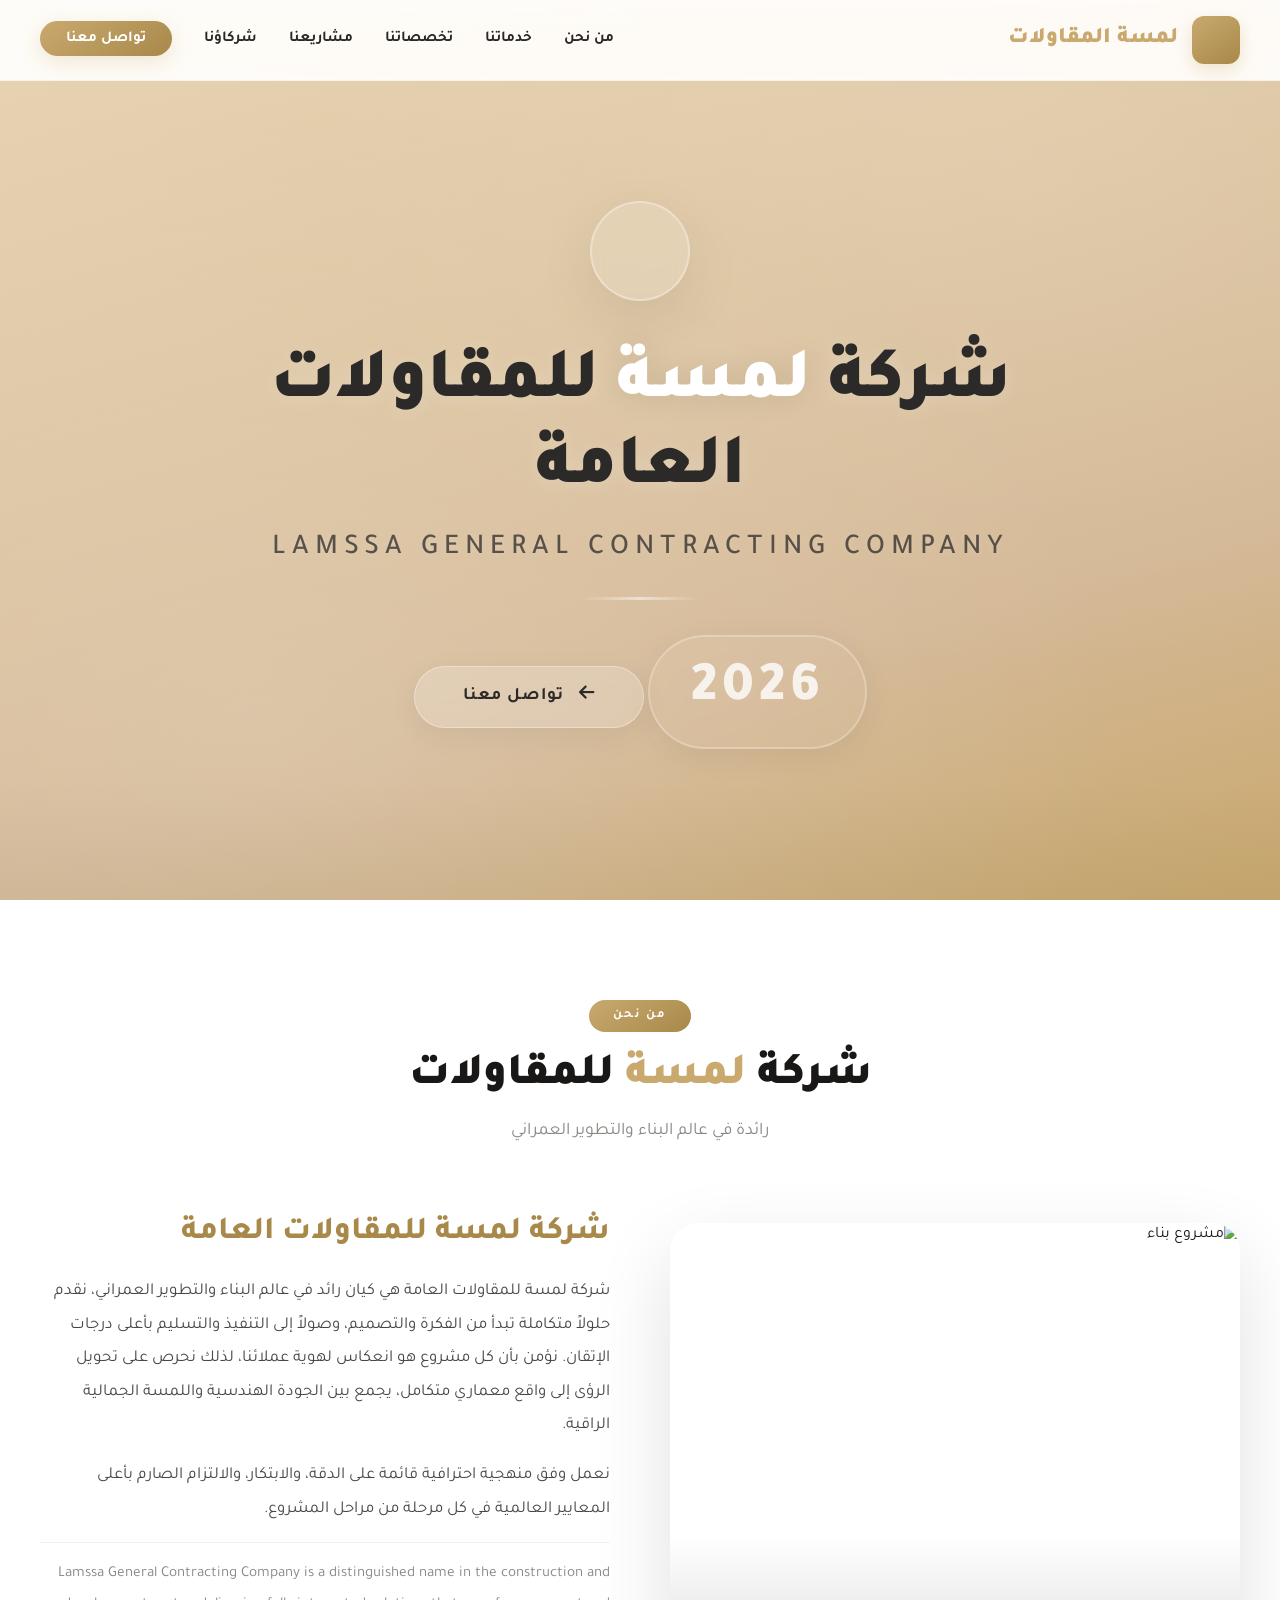
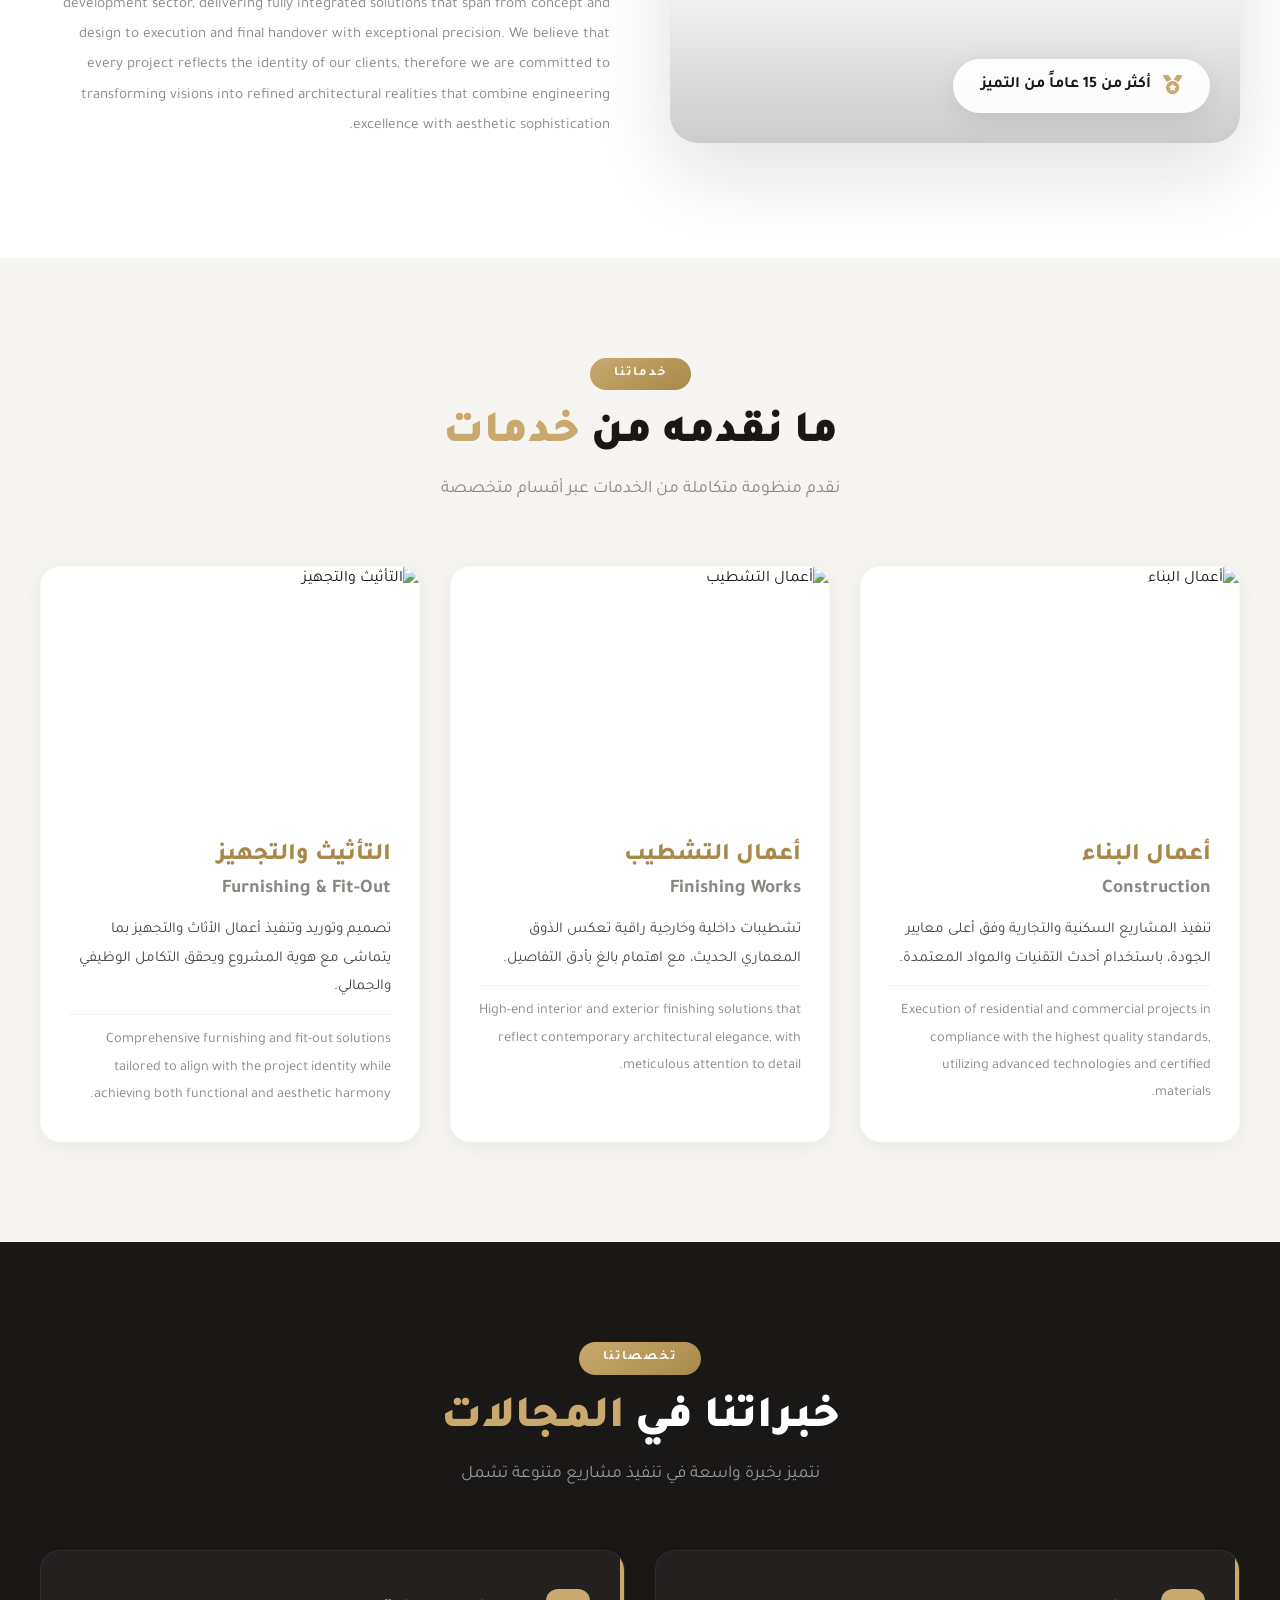
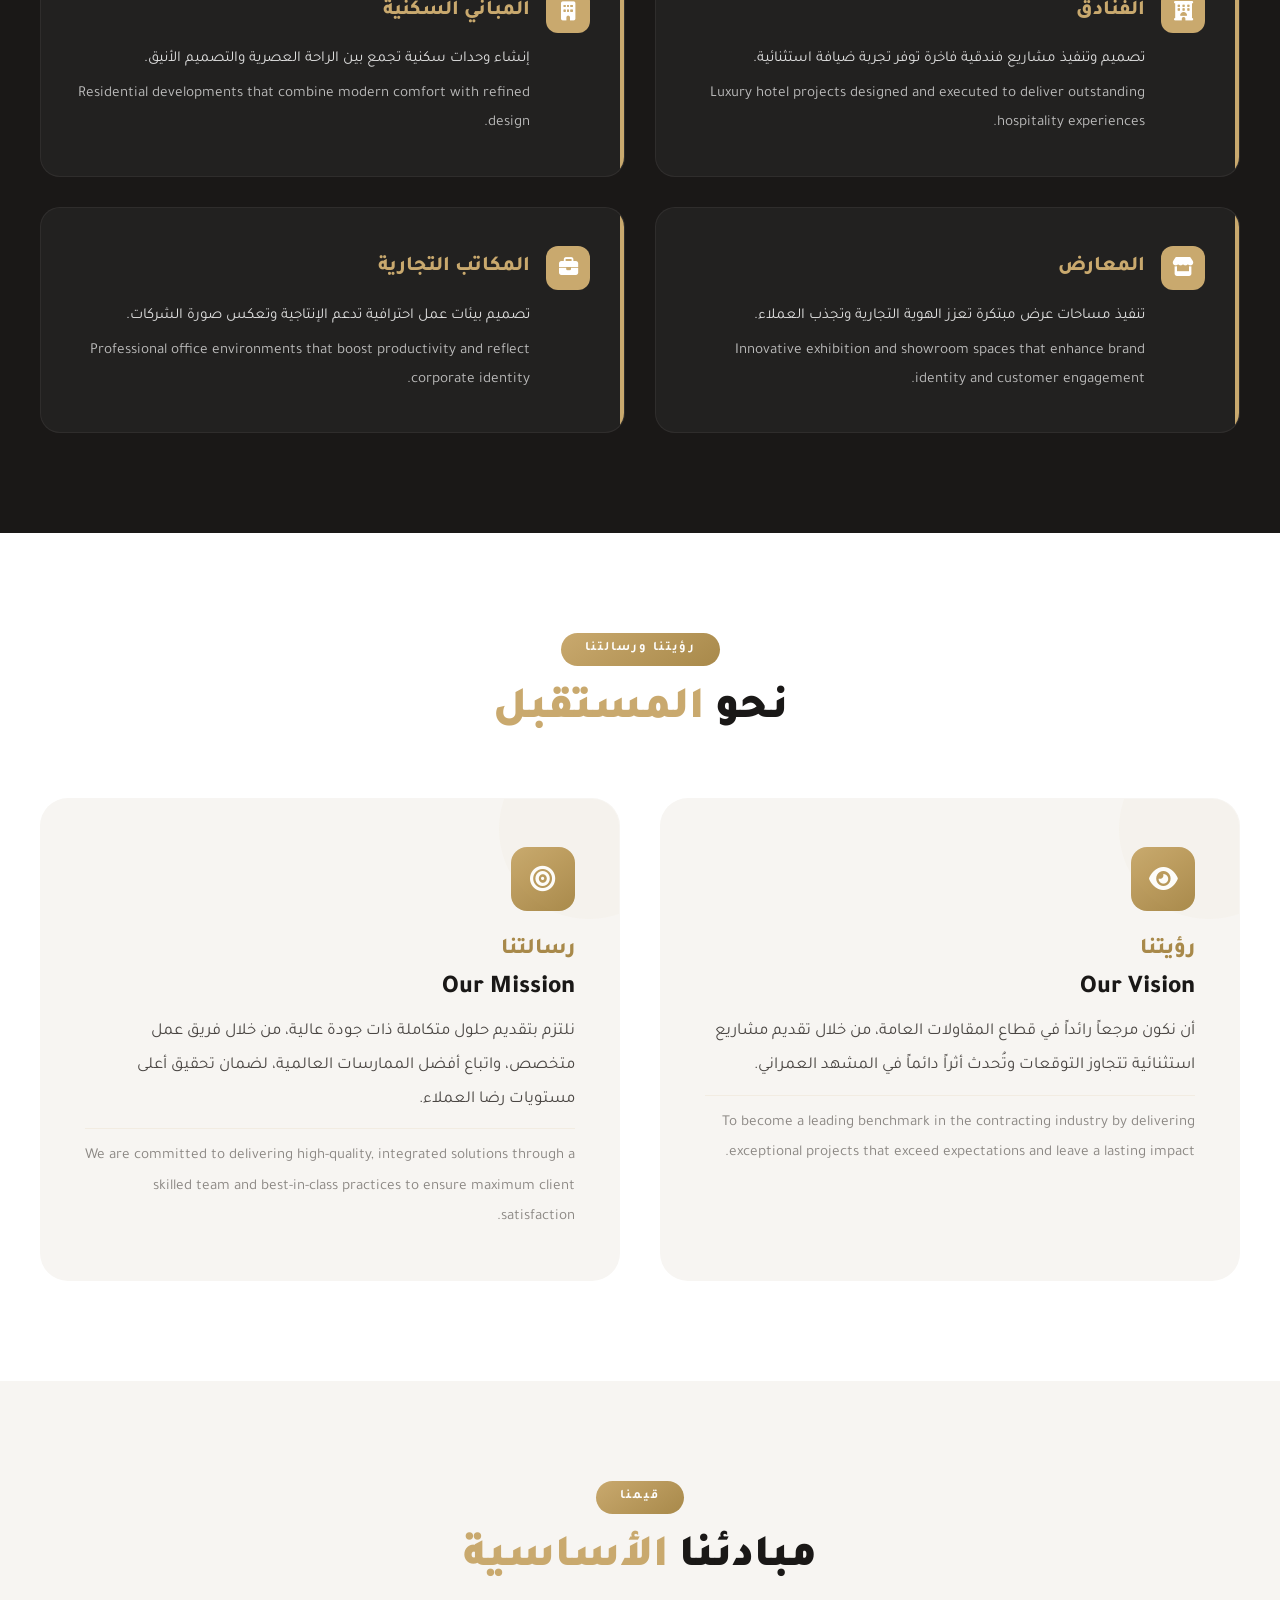
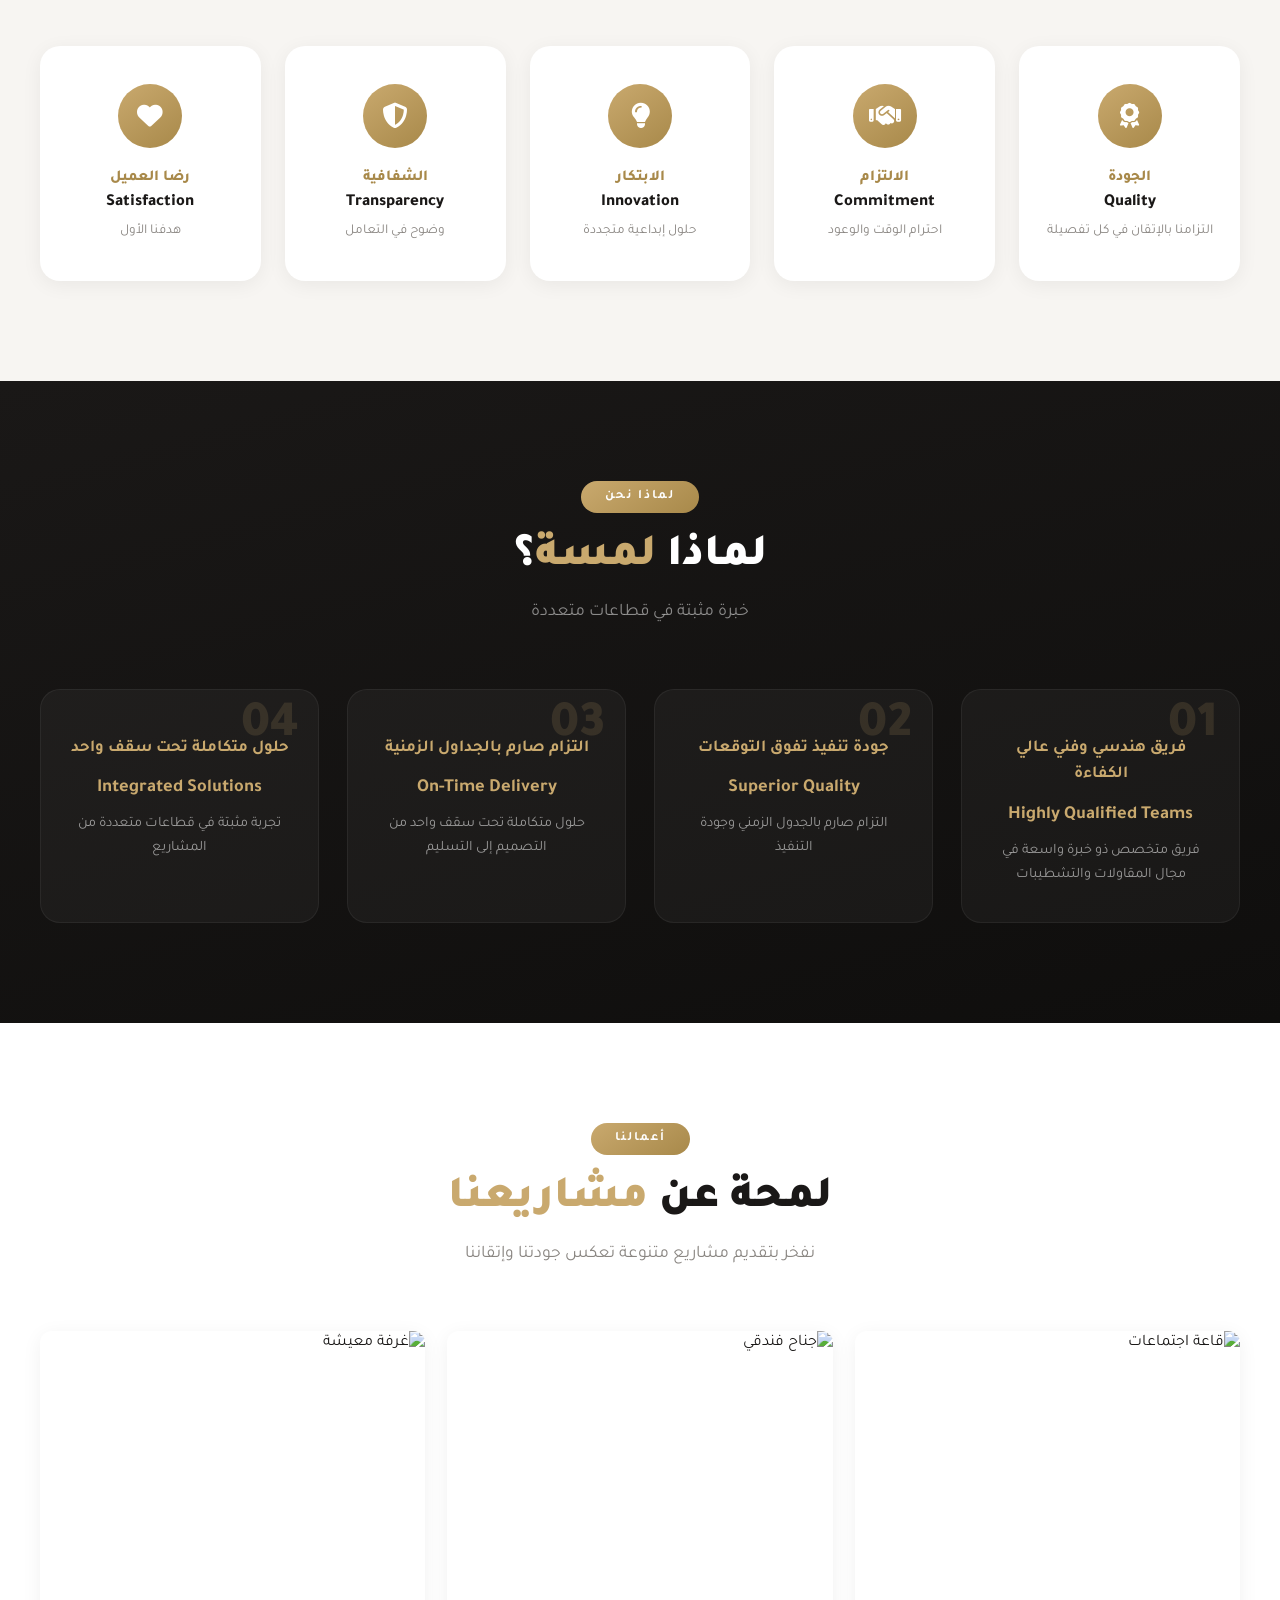
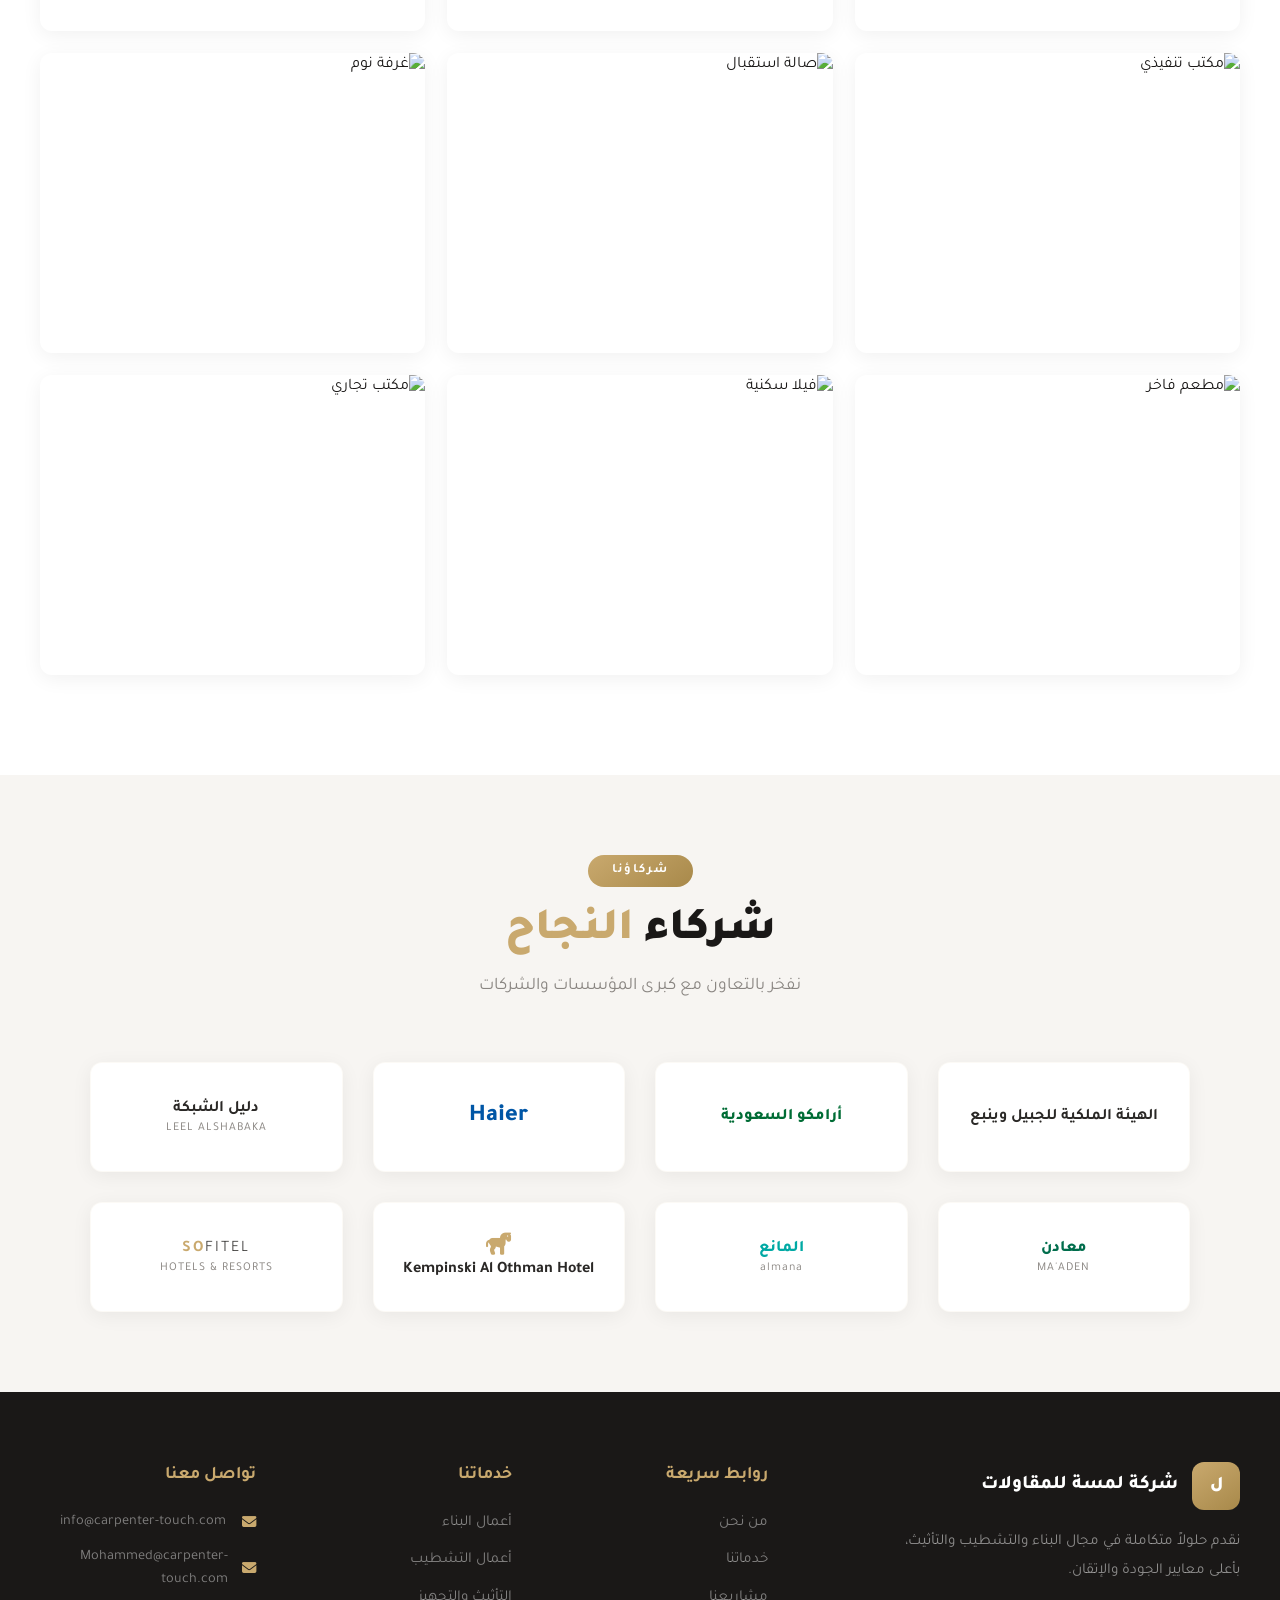
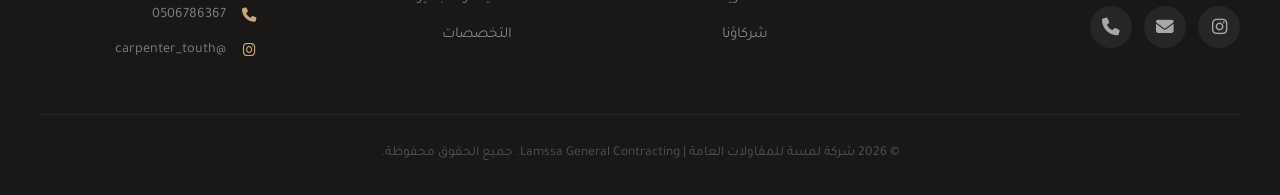
==== commit 1adc81fe: "Update index.html" ====
--- a/index.html
+++ b/index.html
@@ -3,361 +3,1773 @@
 <head>
     <meta charset="UTF-8" />
     <meta name="viewport" content="width=device-width, initial-scale=1.0" />
-    <title>شركة المسة - الغلاف</title>
-    <!-- خطوط احترافية من Google Fonts -->
-    <link rel="preconnect" href="https://fonts.googleapis.com" />
-    <link rel="preconnect" href="https://fonts.gstatic.com" crossorigin />
-    <link href="https://fonts.googleapis.com/css2?family=Cairo:wght@300;400;700;900&family=Poppins:wght@200;300;600;800&display=swap" rel="stylesheet" />
+    <title>شركة لمسة للمقاولات العامة | Lamssa General Contracting</title>
+    <link href="https://fonts.googleapis.com/css2?family=Tajawal:wght@300;400;500;700;800;900&display=swap" rel="stylesheet" />
+    <link rel="stylesheet" href="https://cdnjs.cloudflare.com/ajax/libs/font-awesome/6.5.0/css/all.min.css" />
     <style>
-        /* ---------- إعادة تعيين وإعدادات أساسية ---------- */
-        *,
-        *::before,
-        *::after {
+        /* ===== RESET & BASE ===== */
+        * {
             margin: 0;
             padding: 0;
             box-sizing: border-box;
         }
 
+        :root {
+            --gold: #C9A96E;
+            --gold-light: #E8D5B5;
+            --gold-dark: #A8894A;
+            --gold-glow: rgba(201, 169, 110, 0.25);
+            --dark: #1A1817;
+            --dark-secondary: #2A2826;
+            --gray: #F7F5F2;
+            --gray-light: #FCFBF9;
+            --white: #FFFFFF;
+            --text-body: #4A4643;
+            --text-light: #8A8682;
+            --shadow-sm: 0 4px 20px rgba(0, 0, 0, 0.06);
+            --shadow-md: 0 12px 40px rgba(0, 0, 0, 0.08);
+            --shadow-lg: 0 30px 80px rgba(0, 0, 0, 0.12);
+            --radius-sm: 12px;
+            --radius-md: 20px;
+            --radius-lg: 28px;
+        }
+
+        html {
+            scroll-behavior: smooth;
+        }
+
         body {
+            font-family: 'Tajawal', sans-serif;
+            background: var(--gray-light);
+            color: var(--dark);
+            overflow-x: hidden;
+            line-height: 1.6;
+        }
+
+        ::-webkit-scrollbar {
+            width: 8px;
+        }
+        ::-webkit-scrollbar-track {
+            background: var(--gray);
+        }
+        ::-webkit-scrollbar-thumb {
+            background: var(--gold);
+            border-radius: 10px;
+        }
+
+        img {
+            max-width: 100%;
+            display: block;
+        }
+        a {
+            text-decoration: none;
+            color: inherit;
+        }
+        ul {
+            list-style: none;
+        }
+
+        /* ===== ANIMATIONS ===== */
+        @keyframes fadeUp {
+            0% {
+                opacity: 0;
+                transform: translateY(40px);
+            }
+            100% {
+                opacity: 1;
+                transform: translateY(0);
+            }
+        }
+
+        .animate-on-scroll {
+            opacity: 0;
+            transform: translateY(50px);
+            transition: all 0.9s cubic-bezier(0.23, 1, 0.32, 1);
+        }
+        .animate-on-scroll.visible {
+            opacity: 1;
+            transform: translateY(0);
+        }
+
+        /* ===== NAVBAR ===== */
+        .navbar {
+            position: fixed;
+            top: 0;
+            left: 0;
+            right: 0;
+            z-index: 1000;
+            padding: 16px 0;
+            background: rgba(255, 255, 255, 0.92);
+            backdrop-filter: blur(24px) saturate(180%);
+            -webkit-backdrop-filter: blur(24px) saturate(180%);
+            border-bottom: 1px solid rgba(201, 169, 110, 0.12);
+            transition: all 0.4s ease;
+        }
+        .navbar.scrolled {
+            padding: 10px 0;
+            box-shadow: 0 4px 30px rgba(0, 0, 0, 0.06);
+        }
+        .nav-container {
+            max-width: 1360px;
+            margin: 0 auto;
+            padding: 0 40px;
             display: flex;
+            justify-content: space-between;
+            align-items: center;
+        }
+        .nav-logo {
+            display: flex;
+            align-items: center;
+            gap: 14px;
+            font-weight: 900;
+            font-size: 1.4rem;
+            color: var(--dark);
+        }
+        .nav-logo-icon {
+            width: 48px;
+            height: 48px;
+            background: linear-gradient(145deg, var(--gold), var(--gold-dark));
+            border-radius: 12px;
+            display: flex;
+            align-items: center;
             justify-content: center;
-            align-items: center;
+            font-size: 1.2rem;
+            color: #fff;
+            font-weight: 900;
+            box-shadow: 0 6px 18px rgba(201, 169, 110, 0.3);
+            transition: transform 0.3s ease;
+        }
+        .nav-logo:hover .nav-logo-icon {
+            transform: scale(1.05) rotate(-2deg);
+        }
+        .nav-logo span {
+            color: var(--gold);
+        }
+
+        .nav-links {
+            display: flex;
+            gap: 32px;
+            align-items: center;
+        }
+        .nav-links a {
+            font-weight: 600;
+            font-size: 0.95rem;
+            color: var(--dark-secondary);
+            position: relative;
+            padding: 4px 0;
+            transition: color 0.3s ease;
+        }
+        .nav-links a::after {
+            content: '';
+            position: absolute;
+            bottom: -2px;
+            right: 0;
+            width: 0;
+            height: 2.5px;
+            background: var(--gold);
+            border-radius: 4px;
+            transition: width 0.4s ease;
+        }
+        .nav-links a:hover {
+            color: var(--gold);
+        }
+        .nav-links a:hover::after {
+            width: 100%;
+        }
+        .nav-links .nav-cta {
+            background: linear-gradient(145deg, var(--gold), var(--gold-dark));
+            color: #fff !important;
+            padding: 10px 26px;
+            border-radius: 50px;
+            font-weight: 700;
+            transition: all 0.4s ease;
+            box-shadow: 0 6px 20px rgba(201, 169, 110, 0.25);
+        }
+        .nav-links .nav-cta::after {
+            display: none;
+        }
+        .nav-links .nav-cta:hover {
+            transform: translateY(-3px);
+            box-shadow: 0 12px 30px rgba(201, 169, 110, 0.35);
+            color: #fff !important;
+        }
+
+        .mobile-menu-btn {
+            display: none;
+            background: none;
+            border: none;
+            font-size: 1.6rem;
+            color: var(--dark);
+            cursor: pointer;
+            padding: 4px 8px;
+        }
+
+        /* ===== MOBILE MENU ===== */
+        .mobile-menu {
+            position: fixed;
+            top: 0;
+            right: -100%;
+            width: 82%;
+            max-width: 380px;
+            height: 100vh;
+            background: var(--white);
+            z-index: 2000;
+            padding: 100px 40px 40px;
+            transition: right 0.45s cubic-bezier(0.23, 1, 0.32, 1);
+            box-shadow: -20px 0 60px rgba(0, 0, 0, 0.08);
+            overflow-y: auto;
+        }
+        .mobile-menu.active {
+            right: 0;
+        }
+        .mobile-menu-close {
+            position: absolute;
+            top: 24px;
+            left: 24px;
+            background: var(--gray);
+            border: none;
+            width: 44px;
+            height: 44px;
+            border-radius: 50%;
+            font-size: 1.3rem;
+            cursor: pointer;
+            color: var(--dark);
+            display: flex;
+            align-items: center;
+            justify-content: center;
+            transition: background 0.3s ease;
+        }
+        .mobile-menu-close:hover {
+            background: var(--gold);
+            color: #fff;
+        }
+        .mobile-menu-links li {
+            margin-bottom: 24px;
+        }
+        .mobile-menu-links a {
+            font-size: 1.2rem;
+            font-weight: 700;
+            color: var(--dark);
+            transition: color 0.3s ease;
+            display: block;
+        }
+        .mobile-menu-links a:hover {
+            color: var(--gold);
+        }
+        .mobile-menu-links .mobile-cta {
+            background: linear-gradient(145deg, var(--gold), var(--gold-dark));
+            color: #fff !important;
+            padding: 14px 28px;
+            border-radius: 50px;
+            text-align: center;
+            margin-top: 16px;
+            font-size: 1rem;
+        }
+        .mobile-menu-links .mobile-cta:hover {
+            color: #fff !important;
+            opacity: 0.9;
+        }
+
+        .overlay {
+            position: fixed;
+            top: 0;
+            left: 0;
+            width: 100%;
+            height: 100%;
+            background: rgba(0, 0, 0, 0.45);
+            z-index: 1500;
+            opacity: 0;
+            visibility: hidden;
+            transition: all 0.4s ease;
+            backdrop-filter: blur(4px);
+            -webkit-backdrop-filter: blur(4px);
+        }
+        .overlay.active {
+            opacity: 1;
+            visibility: visible;
+        }
+
+        /* ===== HERO - مطابق للصورة تماماً ===== */
+        .hero {
             min-height: 100vh;
-            background: #fce8f0; /* خلفية خارجية وردية فاتحة جداً */
-            font-family: 'Cairo', 'Poppins', sans-serif;
-            padding: 20px;
-        }
-
-        /* ---------- حاوية الغلاف (تبدو وكأنها بطاقة معمارية فاخرة) ---------- */
-        .cover {
+            display: flex;
+            align-items: center;
+            justify-content: center;
             position: relative;
-            width: 1100px;
-            max-width: 100%;
-            height: 650px;
-            max-height: 90vh;
-            background: linear-gradient(145deg, #fbcfe8, #f472b6, #db2777);
-            border-radius: 32px;
+            padding: 130px 40px 80px;
+            /* خلفية ذهبية دافئة تشبه الصورة */
+            background: linear-gradient(165deg, #E8D5B5 0%, #DCC4A0 40%, #D4B896 70%, #C9A96E 100%);
             overflow: hidden;
-            box-shadow: 0 30px 80px rgba(190, 24, 93, 0.35),
-                        0 0 0 1px rgba(255, 255, 255, 0.2) inset;
-            display: flex;
-            align-items: center;
-            padding: 50px 70px;
-            transition: transform 0.3s ease;
-        }
-
-        .cover:hover {
-            transform: scale(1.01);
-        }
-
-        /* ---------- العناصر الهندسية الخلفية (تُعطي طابع "المقاولات") ---------- */
-        .cover::before {
-            content: "";
-            position: absolute;
-            top: -30%;
-            right: -10%;
-            width: 600px;
-            height: 600px;
-            background: radial-gradient(circle, rgba(255, 255, 255, 0.15) 0%, transparent 70%);
-            border-radius: 50%;
-            pointer-events: none;
-        }
-
-        .cover::after {
-            content: "";
-            position: absolute;
-            bottom: -20%;
-            left: -10%;
-            width: 400px;
-            height: 400px;
-            background: radial-gradient(circle, rgba(251, 191, 36, 0.1) 0%, transparent 70%);
-            border-radius: 50%;
-            pointer-events: none;
-        }
-
-        /* شبكة خطوط خفيفة (إيحاء بالمخططات الهندسية) */
-        .grid-lines {
+        }
+
+        /* إضافة بعض الزخارف الخفيفة مثل الصورة */
+        .hero::before {
+            content: '';
             position: absolute;
             inset: 0;
-            background-image:
-                linear-gradient(rgba(255, 255, 255, 0.05) 1px, transparent 1px),
-                linear-gradient(90deg, rgba(255, 255, 255, 0.05) 1px, transparent 1px);
-            background-size: 60px 60px;
+            background:
+                radial-gradient(ellipse at 20% 80%, rgba(255, 255, 255, 0.15) 0%, transparent 60%),
+                radial-gradient(ellipse at 80% 20%, rgba(255, 255, 255, 0.10) 0%, transparent 50%);
             pointer-events: none;
-            z-index: 0;
-        }
-
-        /* رقم 2023 كخلفية عملاقة دراماتيكية */
-        .year-giant {
+        }
+
+        /* عنصر زخرفي هندسي (مثل المربعات الخفيفة) */
+        .hero::after {
+            content: '';
             position: absolute;
-            left: -30px;
-            bottom: -40px;
-            font-family: 'Poppins', sans-serif;
-            font-weight: 900;
-            font-size: 280px;
-            color: rgba(255, 255, 255, 0.06);
-            letter-spacing: 15px;
-            line-height: 1;
+            bottom: 0;
+            left: 0;
+            width: 100%;
+            height: 120px;
+            background: linear-gradient(to top, rgba(26, 24, 23, 0.04), transparent);
             pointer-events: none;
-            z-index: 0;
-            user-select: none;
-        }
-
-        /* شريط جانبي أنيق (للمسة الشركات) */
-        .side-bar {
-            position: absolute;
-            right: 0;
-            top: 0;
-            height: 100%;
-            width: 12px;
-            background: rgba(255, 255, 255, 0.25);
-            backdrop-filter: blur(4px);
-            border-radius: 0 32px 32px 0;
-            z-index: 1;
-        }
-
-        /* ---------- المحتوى الأساسي (في المقدمة) ---------- */
-        .content {
+        }
+
+        .hero-content {
             position: relative;
             z-index: 2;
-            color: #ffffff;
-            max-width: 80%;
-        }
-
-        /* أيقونة / وسام علوي */
-        .badge {
-            display: inline-block;
-            font-family: 'Poppins', sans-serif;
-            font-weight: 300;
-            font-size: 14px;
-            letter-spacing: 4px;
-            text-transform: uppercase;
-            background: rgba(255, 255, 255, 0.2);
+            text-align: center;
+            max-width: 900px;
+            margin: 0 auto;
+        }
+
+        /* الشعار / الرمز */
+        .hero-logo {
+            display: inline-flex;
+            align-items: center;
+            justify-content: center;
+            width: 100px;
+            height: 100px;
+            background: rgba(255, 255, 255, 0.15);
             backdrop-filter: blur(8px);
-            padding: 8px 24px;
-            border-radius: 50px;
-            border: 1px solid rgba(255, 255, 255, 0.3);
-            margin-bottom: 25px;
+            -webkit-backdrop-filter: blur(8px);
+            border-radius: 50%;
+            border: 2px solid rgba(255, 255, 255, 0.30);
+            margin-bottom: 30px;
+            font-size: 3.5rem;
+            font-weight: 900;
             color: #fff;
-            direction: ltr;
-        }
-
-        .badge span {
-            font-weight: 600;
-        }
-
-        /* العنوان العربي */
-        .content h1 {
-            font-family: 'Cairo', sans-serif;
+            text-shadow: 0 4px 20px rgba(0, 0, 0, 0.10);
+            box-shadow: 0 20px 60px rgba(0, 0, 0, 0.08);
+            transition: transform 0.5s ease;
+        }
+        .hero-logo:hover {
+            transform: scale(1.05) rotate(-4deg);
+        }
+
+        /* النص الرئيسي */
+        .hero-title-ar {
+            font-size: 4.5rem;
             font-weight: 900;
-            font-size: clamp(38px, 7vw, 72px);
-            line-height: 1.15;
-            text-shadow: 0 4px 30px rgba(0, 0, 0, 0.15);
-            margin-bottom: 12px;
-            letter-spacing: 1px;
-        }
-
-        .content h1 .highlight {
-            color: #ffe4f0;
-            border-bottom: 4px solid rgba(255, 255, 255, 0.5);
-            padding-bottom: 2px;
-        }
-
-        /* فاصل زخرفي (خط + نقطة) */
-        .divider {
-            display: flex;
-            align-items: center;
-            gap: 15px;
-            margin: 20px 0 22px 0;
-        }
-
-        .divider .line {
-            flex: 1;
-            max-width: 100px;
-            height: 3px;
-            background: linear-gradient(90deg, #ffffff, transparent);
-            border-radius: 10px;
-        }
-
-        .divider .diamond {
-            width: 10px;
-            height: 10px;
-            background: #ffffff;
-            transform: rotate(45deg);
-            opacity: 0.8;
-            flex-shrink: 0;
-        }
-
-        /* العنوان الإنجليزي */
-        .content h2 {
-            font-family: 'Poppins', sans-serif;
-            font-weight: 200;
-            font-size: clamp(16px, 2.5vw, 30px);
+            color: #2C2A28;
+            line-height: 1.2;
+            letter-spacing: -0.5px;
+            text-shadow: 0 2px 20px rgba(255, 255, 255, 0.20);
+            margin-bottom: 10px;
+        }
+        .hero-title-ar span {
+            color: #FFFFFF;
+            text-shadow: 0 2px 30px rgba(0, 0, 0, 0.10);
+        }
+
+        .hero-title-en {
+            font-size: 1.8rem;
+            font-weight: 500;
+            color: rgba(44, 42, 40, 0.75);
             letter-spacing: 6px;
             text-transform: uppercase;
-            color: rgba(255, 255, 255, 0.9);
-            text-shadow: 0 2px 20px rgba(0, 0, 0, 0.1);
+            margin-bottom: 25px;
+            text-shadow: 0 1px 10px rgba(255, 255, 255, 0.15);
+        }
+
+        /* السنة */
+        .hero-year {
+            display: inline-block;
+            font-size: 3.5rem;
+            font-weight: 900;
+            color: rgba(255, 255, 255, 0.80);
+            letter-spacing: 4px;
+            padding: 10px 40px;
+            border: 2px solid rgba(255, 255, 255, 0.25);
+            border-radius: 60px;
+            backdrop-filter: blur(4px);
+            -webkit-backdrop-filter: blur(4px);
+            background: rgba(255, 255, 255, 0.05);
+            box-shadow: 0 8px 32px rgba(0, 0, 0, 0.06);
+            margin-top: 10px;
+            transition: all 0.4s ease;
+        }
+        .hero-year:hover {
+            background: rgba(255, 255, 255, 0.12);
+            border-color: rgba(255, 255, 255, 0.40);
+            transform: translateY(-4px);
+            box-shadow: 0 16px 40px rgba(0, 0, 0, 0.10);
+        }
+
+        /* خط فاصل زخرفي */
+        .hero-divider {
+            width: 120px;
+            height: 3px;
+            background: linear-gradient(90deg, transparent, rgba(255, 255, 255, 0.50), transparent);
+            margin: 20px auto 25px;
+            border-radius: 4px;
+        }
+
+        /* زر دعوة للتصرف */
+        .hero-btn {
+            display: inline-block;
+            margin-top: 30px;
+            padding: 16px 48px;
+            background: rgba(255, 255, 255, 0.20);
+            backdrop-filter: blur(10px);
+            -webkit-backdrop-filter: blur(10px);
+            border: 1.5px solid rgba(255, 255, 255, 0.35);
+            border-radius: 60px;
+            color: #2C2A28;
+            font-weight: 700;
+            font-size: 1.1rem;
+            letter-spacing: 1px;
+            transition: all 0.4s ease;
+            box-shadow: 0 8px 30px rgba(0, 0, 0, 0.06);
+        }
+        .hero-btn:hover {
+            background: rgba(255, 255, 255, 0.35);
+            border-color: rgba(255, 255, 255, 0.70);
+            transform: translateY(-4px);
+            box-shadow: 0 16px 40px rgba(0, 0, 0, 0.10);
+        }
+        .hero-btn i {
+            margin-left: 10px;
+        }
+
+        /* ===== باقي الأقسام (محسنة) ===== */
+        .section {
+            padding: 100px 40px;
+            position: relative;
+        }
+        .section-header {
+            text-align: center;
+            margin-bottom: 60px;
+        }
+        .section-label {
+            display: inline-block;
+            padding: 6px 24px;
+            background: linear-gradient(145deg, var(--gold), var(--gold-dark));
+            color: #fff;
+            font-weight: 700;
+            font-size: 0.8rem;
+            border-radius: 60px;
+            letter-spacing: 2px;
+            text-transform: uppercase;
+            margin-bottom: 18px;
+        }
+        .section-title {
+            font-size: 2.8rem;
+            font-weight: 900;
+            color: var(--dark);
+            line-height: 1.2;
+        }
+        .section-title span {
+            color: var(--gold);
+        }
+        .section-subtitle {
+            font-size: 1.1rem;
+            color: var(--text-light);
+            max-width: 620px;
+            margin: 12px auto 0;
+            line-height: 1.8;
+        }
+
+        /* ABOUT */
+        .about {
+            background: var(--white);
+        }
+        .about-grid {
+            max-width: 1200px;
+            margin: 0 auto;
+            display: grid;
+            grid-template-columns: 1fr 1fr;
+            gap: 60px;
+            align-items: center;
+        }
+        .about-image-wrap {
+            position: relative;
+            border-radius: var(--radius-lg);
+            overflow: hidden;
+            box-shadow: var(--shadow-lg);
+        }
+        .about-image-wrap img {
+            width: 100%;
+            height: 520px;
+            object-fit: cover;
+        }
+        .about-image-wrap::after {
+            content: '';
+            position: absolute;
+            bottom: 0;
+            left: 0;
+            width: 100%;
+            height: 40%;
+            background: linear-gradient(to top, rgba(0, 0, 0, 0.20), transparent);
+        }
+        .about-image-badge {
+            position: absolute;
+            bottom: 30px;
+            right: 30px;
+            background: rgba(255, 255, 255, 0.92);
+            backdrop-filter: blur(12px);
+            padding: 14px 28px;
+            border-radius: 60px;
+            font-weight: 700;
+            color: var(--dark);
+            box-shadow: 0 8px 30px rgba(0, 0, 0, 0.08);
+            display: flex;
+            align-items: center;
+            gap: 12px;
+            z-index: 2;
+        }
+        .about-image-badge i {
+            color: var(--gold);
+            font-size: 1.2rem;
+        }
+
+        .about-text h3 {
+            font-size: 2rem;
+            font-weight: 800;
+            color: var(--gold-dark);
+            margin-bottom: 16px;
+        }
+        .about-text p {
+            font-size: 1.05rem;
+            line-height: 2;
+            color: var(--text-body);
+            margin-bottom: 16px;
+        }
+        .about-text .en {
+            color: var(--text-light);
+            font-size: 0.95rem;
+            padding-top: 16px;
+            border-top: 1px solid rgba(201, 169, 110, 0.15);
+            margin-top: 16px;
+        }
+
+        /* SERVICES */
+        .services {
+            background: var(--gray);
+        }
+        .services-grid {
+            max-width: 1360px;
+            margin: 0 auto;
+            display: grid;
+            grid-template-columns: repeat(3, 1fr);
+            gap: 30px;
+        }
+        .service-card {
+            background: var(--white);
+            border-radius: var(--radius-md);
+            overflow: hidden;
+            box-shadow: var(--shadow-sm);
+            transition: all 0.5s ease;
+            border: 1px solid rgba(201, 169, 110, 0.06);
+        }
+        .service-card:hover {
+            transform: translateY(-12px);
+            box-shadow: var(--shadow-lg);
+            border-color: var(--gold-light);
+        }
+        .service-card-img {
+            height: 240px;
+            overflow: hidden;
+        }
+        .service-card-img img {
+            width: 100%;
+            height: 100%;
+            object-fit: cover;
+            transition: transform 0.7s ease;
+        }
+        .service-card:hover .service-card-img img {
+            transform: scale(1.08);
+        }
+        .service-card-body {
+            padding: 30px 28px 32px;
+        }
+        .service-card-body h3 {
+            font-size: 1.5rem;
+            font-weight: 800;
+            color: var(--gold-dark);
+        }
+        .service-card-body h3.en {
+            font-size: 1.2rem;
+            color: var(--text-light);
+            font-weight: 600;
+            margin-bottom: 10px;
+        }
+        .service-card-body p {
+            color: var(--text-body);
+            line-height: 1.9;
+            font-size: 0.95rem;
+        }
+        .service-card-body p.en {
+            color: var(--text-light);
+            font-size: 0.9rem;
+            padding-top: 12px;
+            border-top: 1px solid rgba(0, 0, 0, 0.05);
+            margin-top: 12px;
+        }
+
+        /* EXPERTISE */
+        .expertise {
+            background: var(--dark);
+            color: #fff;
+        }
+        .expertise .section-title {
+            color: #fff;
+        }
+        .expertise .section-subtitle {
+            color: rgba(255, 255, 255, 0.55);
+        }
+        .expertise-grid {
+            max-width: 1200px;
+            margin: 0 auto;
+            display: grid;
+            grid-template-columns: repeat(2, 1fr);
+            gap: 30px;
+        }
+        .expertise-card {
+            background: rgba(255, 255, 255, 0.04);
+            border-radius: var(--radius-md);
+            padding: 38px 34px;
+            border: 1px solid rgba(255, 255, 255, 0.06);
+            transition: all 0.5s ease;
+            position: relative;
+            overflow: hidden;
+        }
+        .expertise-card::before {
+            content: '';
+            position: absolute;
+            top: 0;
+            right: 0;
+            width: 4px;
+            height: 100%;
+            background: var(--gold);
+            transition: width 0.5s ease;
+        }
+        .expertise-card:hover::before {
+            width: 100%;
+            opacity: 0.08;
+        }
+        .expertise-card:hover {
+            transform: translateX(-8px);
+            border-color: var(--gold);
+            background: rgba(255, 255, 255, 0.06);
+        }
+        .expertise-card h3 {
+            font-size: 1.3rem;
+            font-weight: 800;
+            color: var(--gold);
+            margin-bottom: 12px;
+            display: flex;
+            align-items: center;
+            gap: 16px;
+        }
+        .expertise-card h3 i {
+            width: 44px;
+            height: 44px;
+            background: var(--gold);
+            border-radius: var(--radius-sm);
+            display: flex;
+            align-items: center;
+            justify-content: center;
+            color: #fff;
+            font-size: 1.2rem;
+            flex-shrink: 0;
+        }
+        .expertise-card p {
+            color: rgba(255, 255, 255, 0.70);
+            line-height: 1.9;
+            font-size: 0.95rem;
+            padding-right: 60px;
+        }
+        .expertise-card p.ar {
+            color: rgba(255, 255, 255, 0.85);
+            margin-bottom: 6px;
+        }
+
+        /* VISION */
+        .vision-mission {
+            background: var(--white);
+        }
+        .vm-grid {
+            max-width: 1200px;
+            margin: 0 auto;
+            display: grid;
+            grid-template-columns: 1fr 1fr;
+            gap: 40px;
+        }
+        .vm-card {
+            background: var(--gray);
+            border-radius: var(--radius-lg);
+            padding: 48px 44px;
+            position: relative;
+            overflow: hidden;
+            transition: all 0.5s ease;
+            border: 1px solid transparent;
+        }
+        .vm-card:hover {
+            border-color: var(--gold-light);
+            box-shadow: var(--shadow-md);
+            transform: translateY(-6px);
+        }
+        .vm-card::before {
+            content: '';
+            position: absolute;
+            top: -60px;
+            right: -60px;
+            width: 180px;
+            height: 180px;
+            background: var(--gold);
+            opacity: 0.04;
+            border-radius: 50%;
+        }
+        .vm-icon {
+            width: 64px;
+            height: 64px;
+            background: linear-gradient(145deg, var(--gold), var(--gold-dark));
+            border-radius: 16px;
+            display: flex;
+            align-items: center;
+            justify-content: center;
+            font-size: 1.6rem;
+            color: #fff;
+            margin-bottom: 22px;
+        }
+        .vm-card h3 {
+            font-size: 1.6rem;
+            font-weight: 800;
+            color: var(--dark);
+        }
+        .vm-card h3.ar {
+            color: var(--gold-dark);
+            font-size: 1.4rem;
+        }
+        .vm-card p {
+            color: var(--text-body);
+            line-height: 2;
+            font-size: 1.05rem;
+            margin-top: 6px;
+        }
+        .vm-card p.en {
+            color: var(--text-light);
+            font-size: 0.95rem;
+            padding-top: 12px;
+            border-top: 1px solid rgba(201, 169, 110, 0.12);
+            margin-top: 12px;
+        }
+
+        /* VALUES */
+        .values {
+            background: var(--gray);
+        }
+        .values-grid {
+            max-width: 1200px;
+            margin: 0 auto;
+            display: grid;
+            grid-template-columns: repeat(5, 1fr);
+            gap: 24px;
+        }
+        .value-card {
+            text-align: center;
+            padding: 36px 20px;
+            background: var(--white);
+            border-radius: var(--radius-md);
+            transition: all 0.5s ease;
+            border: 2px solid transparent;
+            box-shadow: var(--shadow-sm);
+        }
+        .value-card:hover {
+            border-color: var(--gold);
+            transform: translateY(-10px);
+            box-shadow: var(--shadow-lg);
+        }
+        .value-icon {
+            width: 64px;
+            height: 64px;
+            background: linear-gradient(145deg, var(--gold), var(--gold-dark));
+            border-radius: 50%;
+            display: flex;
+            align-items: center;
+            justify-content: center;
+            margin: 0 auto 18px;
+            font-size: 1.6rem;
+            color: #fff;
+            transition: transform 0.6s ease;
+        }
+        .value-card:hover .value-icon {
+            transform: rotateY(360deg);
+        }
+        .value-card h4 {
+            font-size: 1.05rem;
+            font-weight: 800;
+            color: var(--dark);
+        }
+        .value-card h4.ar {
+            color: var(--gold-dark);
+            font-size: 0.95rem;
+        }
+        .value-card p {
+            font-size: 0.85rem;
+            color: var(--text-light);
+            line-height: 1.6;
+            margin-top: 4px;
+        }
+
+        /* WHY */
+        .why-lamssa {
+            background: linear-gradient(165deg, var(--dark) 0%, #0F0E0D 100%);
+            color: #fff;
+        }
+        .why-lamssa .section-title {
+            color: #fff;
+        }
+        .why-lamssa .section-subtitle {
+            color: rgba(255, 255, 255, 0.50);
+        }
+        .why-grid {
+            max-width: 1200px;
+            margin: 0 auto;
+            display: grid;
+            grid-template-columns: repeat(4, 1fr);
+            gap: 28px;
+        }
+        .why-card {
+            background: rgba(255, 255, 255, 0.04);
+            border-radius: var(--radius-md);
+            padding: 34px 28px;
+            text-align: center;
+            border: 1px solid rgba(255, 255, 255, 0.06);
+            transition: all 0.5s ease;
+            position: relative;
+        }
+        .why-card:hover {
+            background: rgba(201, 169, 110, 0.08);
+            border-color: var(--gold);
+            transform: translateY(-8px);
+        }
+        .why-number {
+            font-size: 3.2rem;
+            font-weight: 900;
+            color: var(--gold);
+            opacity: 0.15;
+            position: absolute;
+            top: 12px;
+            right: 20px;
+            line-height: 1;
+        }
+        .why-card h3 {
+            font-size: 1.15rem;
+            font-weight: 700;
+            color: var(--gold);
+            margin-top: 12px;
+            margin-bottom: 8px;
+        }
+        .why-card h3.ar {
+            font-size: 1.05rem;
+        }
+        .why-card p {
+            color: rgba(255, 255, 255, 0.55);
+            font-size: 0.9rem;
+            line-height: 1.7;
+        }
+
+        /* PROJECTS */
+        .projects {
+            background: var(--white);
+        }
+        .projects-grid {
+            max-width: 1360px;
+            margin: 0 auto;
+            display: grid;
+            grid-template-columns: repeat(3, 1fr);
+            gap: 22px;
+        }
+        .project-item {
+            position: relative;
+            border-radius: var(--radius-sm);
+            overflow: hidden;
+            height: 300px;
+            cursor: pointer;
+            box-shadow: var(--shadow-sm);
+            transition: all 0.5s ease;
+        }
+        .project-item img {
+            width: 100%;
+            height: 100%;
+            object-fit: cover;
+            transition: transform 0.8s ease;
+        }
+        .project-item:hover {
+            box-shadow: var(--shadow-lg);
+            transform: translateY(-6px);
+        }
+        .project-item:hover img {
+            transform: scale(1.10);
+        }
+        .project-overlay {
+            position: absolute;
+            inset: 0;
+            background: linear-gradient(to top, rgba(0, 0, 0, 0.65) 0%, transparent 55%);
+            display: flex;
+            align-items: flex-end;
+            padding: 24px 28px;
+            opacity: 0;
+            transition: opacity 0.5s ease;
+        }
+        .project-item:hover .project-overlay {
+            opacity: 1;
+        }
+        .project-overlay span {
+            color: #fff;
+            font-weight: 700;
+            font-size: 1.1rem;
+            letter-spacing: 0.5px;
+        }
+
+        /* PARTNERS */
+        .partners {
+            background: var(--gray);
+            padding: 80px 40px;
+        }
+        .partners-grid {
+            max-width: 1100px;
+            margin: 0 auto;
+            display: grid;
+            grid-template-columns: repeat(4, 1fr);
+            gap: 30px;
+            align-items: center;
+        }
+        .partner-item {
+            display: flex;
+            align-items: center;
+            justify-content: center;
+            padding: 32px 20px;
+            background: var(--white);
+            border-radius: var(--radius-sm);
+            transition: all 0.4s ease;
+            height: 110px;
+            box-shadow: var(--shadow-sm);
+            border: 1px solid rgba(201, 169, 110, 0.06);
+            text-align: center;
+            font-weight: 700;
+            color: var(--dark-secondary);
+        }
+        .partner-item:hover {
+            transform: translateY(-6px);
+            box-shadow: var(--shadow-md);
+            border-color: var(--gold-light);
+        }
+        .partner-item .logo-text {
+            font-weight: 700;
+            font-size: 1rem;
             line-height: 1.4;
-            direction: ltr;
-            text-align: left;
-        }
-
-        .content h2 strong {
+        }
+        .partner-item .logo-text small {
+            display: block;
+            font-weight: 400;
+            font-size: 0.75rem;
+            color: var(--text-light);
+            letter-spacing: 1px;
+        }
+
+        /* FOOTER */
+        .footer {
+            background: var(--dark);
+            color: #fff;
+            padding: 70px 40px 30px;
+        }
+        .footer-grid {
+            max-width: 1200px;
+            margin: 0 auto;
+            display: grid;
+            grid-template-columns: 2fr 1fr 1fr 1fr;
+            gap: 40px;
+            margin-bottom: 40px;
+        }
+        .footer-brand {
+            display: flex;
+            align-items: center;
+            gap: 14px;
+            margin-bottom: 18px;
+        }
+        .footer-brand-icon {
+            width: 48px;
+            height: 48px;
+            background: linear-gradient(145deg, var(--gold), var(--gold-dark));
+            border-radius: var(--radius-sm);
+            display: flex;
+            align-items: center;
+            justify-content: center;
+            font-weight: 900;
+            font-size: 1.1rem;
+            color: #fff;
+        }
+        .footer-brand-text {
+            font-weight: 800;
+            font-size: 1.2rem;
+        }
+        .footer-desc {
+            color: rgba(255, 255, 255, 0.50);
+            line-height: 1.9;
+            font-size: 0.95rem;
+            max-width: 340px;
+        }
+        .footer-social {
+            display: flex;
+            gap: 12px;
+            margin-top: 20px;
+        }
+        .footer-social a {
+            width: 42px;
+            height: 42px;
+            background: rgba(255, 255, 255, 0.06);
+            border-radius: 50%;
+            display: flex;
+            align-items: center;
+            justify-content: center;
+            color: rgba(255, 255, 255, 0.60);
+            transition: all 0.4s ease;
+            font-size: 1.1rem;
+        }
+        .footer-social a:hover {
+            background: var(--gold);
+            color: #fff;
+            transform: translateY(-4px);
+        }
+
+        .footer h4 {
+            color: var(--gold);
+            font-size: 1.1rem;
             font-weight: 700;
-            color: #ffffff;
-            letter-spacing: 2px;
-        }
-
-        /* جملة ثانوية (شعار الشركة) */
-        .motto {
-            margin-top: 30px;
-            font-family: 'Cairo', sans-serif;
-            font-weight: 300;
-            font-size: clamp(14px, 1.2vw, 20px);
-            color: rgba(255, 255, 255, 0.7);
-            letter-spacing: 3px;
-            border-right: 3px solid rgba(255, 255, 255, 0.4);
-            padding-right: 18px;
-            display: inline-block;
-            backdrop-filter: blur(2px);
-        }
-
-        /* ---------- عناصر زخرفية صغيرة (نقاط ودوائر) ---------- */
-        .deco-circle {
-            position: absolute;
-            border-radius: 50%;
-            border: 1px solid rgba(255, 255, 255, 0.15);
-            z-index: 1;
-            pointer-events: none;
-        }
-
-        .deco-circle.c1 {
-            width: 150px;
-            height: 150px;
-            top: 20px;
-            left: 20px;
-        }
-        .deco-circle.c2 {
-            width: 80px;
-            height: 80px;
-            bottom: 40px;
-            right: 40px;
-            border-width: 2px;
-            opacity: 0.4;
-        }
-
-        /* ---------- التوافق مع الشاشات الصغيرة ---------- */
+            margin-bottom: 20px;
+        }
+        .footer-links li {
+            margin-bottom: 12px;
+        }
+        .footer-links a {
+            color: rgba(255, 255, 255, 0.45);
+            transition: color 0.3s ease;
+            font-size: 0.95rem;
+        }
+        .footer-links a:hover {
+            color: var(--gold);
+        }
+        .footer-contact-item {
+            display: flex;
+            align-items: center;
+            gap: 10px;
+            color: rgba(255, 255, 255, 0.45);
+            margin-bottom: 12px;
+            font-size: 0.9rem;
+        }
+        .footer-contact-item i {
+            color: var(--gold);
+            width: 20px;
+        }
+
+        .footer-bottom {
+            border-top: 1px solid rgba(255, 255, 255, 0.06);
+            padding-top: 28px;
+            text-align: center;
+            color: rgba(255, 255, 255, 0.25);
+            font-size: 0.85rem;
+            max-width: 1200px;
+            margin: 0 auto;
+        }
+
+        /* ===== RESPONSIVE ===== */
+        @media (max-width: 1200px) {
+            .hero-title-ar {
+                font-size: 3.5rem;
+            }
+            .hero-title-en {
+                font-size: 1.5rem;
+            }
+            .hero-year {
+                font-size: 2.8rem;
+                padding: 8px 32px;
+            }
+            .services-grid {
+                grid-template-columns: repeat(2, 1fr);
+            }
+            .values-grid {
+                grid-template-columns: repeat(3, 1fr);
+            }
+            .why-grid {
+                grid-template-columns: repeat(2, 1fr);
+            }
+        }
+
+        @media (max-width: 992px) {
+            .about-grid {
+                grid-template-columns: 1fr;
+                gap: 40px;
+            }
+            .about-image-wrap img {
+                height: 380px;
+            }
+            .vm-grid {
+                grid-template-columns: 1fr;
+            }
+            .partners-grid {
+                grid-template-columns: repeat(2, 1fr);
+            }
+            .footer-grid {
+                grid-template-columns: 1fr 1fr;
+                gap: 30px;
+            }
+            .expertise-grid {
+                grid-template-columns: 1fr;
+            }
+        }
+
         @media (max-width: 768px) {
-            .cover {
-                padding: 30px 25px;
-                height: auto;
-                min-height: 500px;
-                border-radius: 24px;
-                align-items: center;
-            }
-            .content {
-                max-width: 100%;
-            }
-            .year-giant {
-                font-size: 120px;
-                bottom: -10px;
-                left: 0px;
-            }
-            .side-bar {
-                width: 6px;
-            }
-            .content h1 {
-                font-size: 38px;
-            }
-            .content h2 {
-                font-size: 16px;
+            .nav-links {
+                display: none;
+            }
+            .mobile-menu-btn {
+                display: block;
+            }
+
+            .hero {
+                padding: 110px 20px 60px;
+            }
+            .hero-title-ar {
+                font-size: 2.8rem;
+            }
+            .hero-title-en {
+                font-size: 1.2rem;
                 letter-spacing: 3px;
             }
-            .badge {
-                font-size: 10px;
-                padding: 5px 16px;
-            }
-            .divider .line {
-                max-width: 50px;
-            }
-            .motto {
-                font-size: 13px;
-            }
-            .deco-circle.c1 {
+            .hero-year {
+                font-size: 2.2rem;
+                padding: 6px 24px;
+            }
+            .hero-logo {
                 width: 80px;
                 height: 80px;
+                font-size: 2.8rem;
+            }
+
+            .section {
+                padding: 60px 20px;
+            }
+            .section-title {
+                font-size: 2rem;
+            }
+            .section-subtitle {
+                font-size: 0.95rem;
+            }
+
+            .services-grid {
+                grid-template-columns: 1fr;
+            }
+            .values-grid {
+                grid-template-columns: repeat(2, 1fr);
+            }
+            .why-grid {
+                grid-template-columns: 1fr;
+            }
+            .projects-grid {
+                grid-template-columns: repeat(2, 1fr);
+                gap: 14px;
+            }
+            .project-item {
+                height: 220px;
+            }
+            .partners-grid {
+                grid-template-columns: repeat(2, 1fr);
+                gap: 16px;
+            }
+            .partner-item {
+                height: 90px;
+                padding: 20px 12px;
+            }
+            .footer-grid {
+                grid-template-columns: 1fr;
+                text-align: center;
+            }
+            .footer-desc {
+                max-width: 100%;
+            }
+            .footer-social {
+                justify-content: center;
+            }
+            .footer-contact-item {
+                justify-content: center;
+            }
+
+            .expertise-card p {
+                padding-right: 0;
+            }
+            .expertise-card h3 {
+                flex-wrap: wrap;
+            }
+            .about-image-badge {
+                bottom: 16px;
+                right: 16px;
+                padding: 10px 18px;
+                font-size: 0.8rem;
             }
         }
 
         @media (max-width: 480px) {
-            .cover {
-                padding: 20px 18px;
-                min-height: 400px;
-            }
-            .year-giant {
-                font-size: 80px;
-            }
-            .content h1 {
-                font-size: 28px;
-            }
-            .content h2 {
-                font-size: 12px;
+            .hero-title-ar {
+                font-size: 2.2rem;
+            }
+            .hero-title-en {
+                font-size: 1rem;
                 letter-spacing: 2px;
+            }
+            .hero-year {
+                font-size: 1.8rem;
+                padding: 4px 18px;
+            }
+            .hero-logo {
+                width: 70px;
+                height: 70px;
+                font-size: 2.2rem;
+            }
+            .projects-grid {
+                grid-template-columns: 1fr;
+            }
+            .project-item {
+                height: 260px;
+            }
+            .values-grid {
+                grid-template-columns: 1fr;
+            }
+            .partners-grid {
+                grid-template-columns: 1fr 1fr;
+            }
+            .partner-item {
+                height: 80px;
+                padding: 14px 8px;
+                font-size: 0.8rem;
+            }
+            .nav-container {
+                padding: 0 20px;
             }
         }
     </style>
 </head>
 <body>
 
-    <div class="cover">
-
-        <!-- الشبكة الهندسية الخلفية -->
-        <div class="grid-lines"></div>
-
-        <!-- الرقم 2023 عملاق كخلفية -->
-        <div class="year-giant">2023</div>
-
-        <!-- دوائر زخرفية -->
-        <div class="deco-circle c1"></div>
-        <div class="deco-circle c2"></div>
-
-        <!-- الشريط الجانبي -->
-        <div class="side-bar"></div>
-
-        <!-- المحتوى -->
-        <div class="content">
-
-            <!-- وسام علوي (إنجليزي مع رمز) -->
-            <div class="badge">
-                <span>✦</span> EST. 2023 <span>✦</span>
-            </div>
-
-            <!-- العنوان العربي -->
-            <h1>
-                شركة <span class="highlight">المسة</span><br />
-                للمقاولات العامة
+    <!-- ===== NAVBAR ===== -->
+    <nav class="navbar" id="navbar">
+        <div class="nav-container">
+            <a href="#" class="nav-logo">
+                <div class="nav-logo-icon"></div>
+                <span>لمسة <span>المقاولات</span></span>
+            </a>
+            <ul class="nav-links">
+                <li><a href="#about">من نحن</a></li>
+                <li><a href="#services">خدماتنا</a></li>
+                <li><a href="#expertise">تخصصاتنا</a></li>
+                <li><a href="#projects">مشاريعنا</a></li>
+                <li><a href="#partners">شركاؤنا</a></li>
+                <li><a href="#contact" class="nav-cta">تواصل معنا</a></li>
+            </ul>
+            <button class="mobile-menu-btn" onclick="toggleMenu()" aria-label="القائمة">
+                <i class="fas fa-bars"></i>
+            </button>
+        </div>
+    </nav>
+
+    <div class="overlay" onclick="toggleMenu()"></div>
+    <div class="mobile-menu">
+        <button class="mobile-menu-close" onclick="toggleMenu()" aria-label="إغلاق">
+            <i class="fas fa-times"></i>
+        </button>
+        <ul class="mobile-menu-links">
+            <li><a href="#about" onclick="toggleMenu()">من نحن</a></li>
+            <li><a href="#services" onclick="toggleMenu()">خدماتنا</a></li>
+            <li><a href="#expertise" onclick="toggleMenu()">تخصصاتنا</a></li>
+            <li><a href="#projects" onclick="toggleMenu()">مشاريعنا</a></li>
+            <li><a href="#partners" onclick="toggleMenu()">شركاؤنا</a></li>
+            <li><a href="#contact" onclick="toggleMenu()" class="mobile-cta">تواصل معنا</a></li>
+        </ul>
+    </div>
+
+    <!-- ===== HERO SECTION - مطابق للصورة تماماً ===== -->
+    <section class="hero" id="home">
+        <div class="hero-content">
+            <!-- أيقونة / شعار دائري -->
+            <div class="hero-logo"></div>
+
+            <!-- اسم الشركة بالعربية -->
+            <h1 class="hero-title-ar">
+                شركة <span>لمسة</span> للمقاولات العامة
             </h1>
 
-            <!-- الفاصل الزخرفي -->
-            <div class="divider">
-                <span class="line"></span>
-                <span class="diamond"></span>
-                <span class="line"></span>
-            </div>
-
-            <!-- العنوان الإنجليزي -->
-            <h2>
-                <strong>LAMSSA</strong> GENERAL<br />
-                CONTRACTING COMPANY
-            </h2>
-
-            <!-- الشعار الثانوي -->
-            <div class="motto">
-                نبني المستقبل بإتقان ورؤية متطورة
-            </div>
-
-        </div>
-    </div>
-
+            <!-- الاسم بالإنجليزية -->
+            <p class="hero-title-en">
+                Lamssa General Contracting Company
+            </p>
+
+            <!-- فاصل زخرفي -->
+            <div class="hero-divider"></div>
+
+            <!-- السنة -->
+            <div class="hero-year">2026</div>
+
+            <!-- زر دعوة للتواصل (اختياري) -->
+            <a href="#contact" class="hero-btn">
+                <i class="fas fa-arrow-left"></i> تواصل معنا
+            </a>
+        </div>
+    </section>
+
+    <!-- ===== ABOUT ===== -->
+    <section class="section about" id="about">
+        <div class="section-header animate-on-scroll">
+            <span class="section-label">من نحن</span>
+            <h2 class="section-title">شركة <span>لمسة</span> للمقاولات</h2>
+            <p class="section-subtitle">رائدة في عالم البناء والتطوير العمراني</p>
+        </div>
+        <div class="about-grid">
+            <div class="about-image-wrap animate-on-scroll">
+                <img src="https://images.unsplash.com/photo-1504307651254-35680f356dfd?w=800&h=600&fit=crop&q=80" alt="مشروع بناء" loading="lazy" />
+                <div class="about-image-badge">
+                    <i class="fas fa-medal"></i>
+                    أكثر من 15 عاماً من التميز
+                </div>
+            </div>
+            <div class="about-text animate-on-scroll">
+                <h3>شركة لمسة للمقاولات العامة</h3>
+                <p>
+                    شركة لمسة للمقاولات العامة هي كيان رائد في عالم البناء والتطوير العمراني، نقدم حلولاً متكاملة تبدأ من الفكرة والتصميم، وصولاً إلى التنفيذ والتسليم بأعلى درجات الإتقان. نؤمن بأن كل مشروع هو انعكاس لهوية عملائنا، لذلك نحرص على تحويل الرؤى إلى واقع معماري متكامل، يجمع بين الجودة الهندسية واللمسة الجمالية الراقية.
+                </p>
+                <p>
+                    نعمل وفق منهجية احترافية قائمة على الدقة، والابتكار، والالتزام الصارم بأعلى المعايير العالمية في كل مرحلة من مراحل المشروع.
+                </p>
+                <p class="en">
+                    Lamssa General Contracting Company is a distinguished name in the construction and development sector, delivering fully integrated solutions that span from concept and design to execution and final handover with exceptional precision. We believe that every project reflects the identity of our clients, therefore we are committed to transforming visions into refined architectural realities that combine engineering excellence with aesthetic sophistication.
+                </p>
+            </div>
+        </div>
+    </section>
+
+    <!-- ===== SERVICES ===== -->
+    <section class="section services" id="services">
+        <div class="section-header animate-on-scroll">
+            <span class="section-label">خدماتنا</span>
+            <h2 class="section-title">ما نقدمه من <span>خدمات</span></h2>
+            <p class="section-subtitle">نقدم منظومة متكاملة من الخدمات عبر أقسام متخصصة</p>
+        </div>
+        <div class="services-grid">
+            <div class="service-card animate-on-scroll">
+                <div class="service-card-img">
+                    <img src="https://images.unsplash.com/photo-1600585154526-990dced4db0d?w=600&h=400&fit=crop&q=80" alt="أعمال البناء" loading="lazy" />
+                </div>
+                <div class="service-card-body">
+                    <h3>أعمال البناء</h3>
+                    <h3 class="en">Construction</h3>
+                    <p>تنفيذ المشاريع السكنية والتجارية وفق أعلى معايير الجودة، باستخدام أحدث التقنيات والمواد المعتمدة.</p>
+                    <p class="en">Execution of residential and commercial projects in compliance with the highest quality standards, utilizing advanced technologies and certified materials.</p>
+                </div>
+            </div>
+
+            <div class="service-card animate-on-scroll">
+                <div class="service-card-img">
+                    <img src="https://images.unsplash.com/photo-1600210491892-03d54c0aaf87?w=600&h=400&fit=crop&q=80" alt="أعمال التشطيب" loading="lazy" />
+                </div>
+                <div class="service-card-body">
+                    <h3>أعمال التشطيب</h3>
+                    <h3 class="en">Finishing Works</h3>
+                    <p>تشطيبات داخلية وخارجية راقية تعكس الذوق المعماري الحديث، مع اهتمام بالغ بأدق التفاصيل.</p>
+                    <p class="en">High-end interior and exterior finishing solutions that reflect contemporary architectural elegance, with meticulous attention to detail.</p>
+                </div>
+            </div>
+
+            <div class="service-card animate-on-scroll">
+                <div class="service-card-img">
+                    <img src="https://images.unsplash.com/photo-1600607687920-4e2a09cf159d?w=600&h=400&fit=crop&q=80" alt="التأثيث والتجهيز" loading="lazy" />
+                </div>
+                <div class="service-card-body">
+                    <h3>التأثيث والتجهيز</h3>
+                    <h3 class="en">Furnishing &amp; Fit-Out</h3>
+                    <p>تصميم وتوريد وتنفيذ أعمال الأثاث والتجهيز بما يتماشى مع هوية المشروع ويحقق التكامل الوظيفي والجمالي.</p>
+                    <p class="en">Comprehensive furnishing and fit-out solutions tailored to align with the project identity while achieving both functional and aesthetic harmony.</p>
+                </div>
+            </div>
+        </div>
+    </section>
+
+    <!-- ===== EXPERTISE ===== -->
+    <section class="section expertise" id="expertise">
+        <div class="section-header animate-on-scroll">
+            <span class="section-label">تخصصاتنا</span>
+            <h2 class="section-title">خبراتنا في <span>المجالات</span></h2>
+            <p class="section-subtitle">نتميز بخبرة واسعة في تنفيذ مشاريع متنوعة تشمل</p>
+        </div>
+        <div class="expertise-grid">
+            <div class="expertise-card animate-on-scroll">
+                <h3><i class="fas fa-hotel"></i> الفنادق</h3>
+                <p class="ar">تصميم وتنفيذ مشاريع فندقية فاخرة توفر تجربة ضيافة استثنائية.</p>
+                <p>Luxury hotel projects designed and executed to deliver outstanding hospitality experiences.</p>
+            </div>
+            <div class="expertise-card animate-on-scroll">
+                <h3><i class="fas fa-building"></i> المباني السكنية</h3>
+                <p class="ar">إنشاء وحدات سكنية تجمع بين الراحة العصرية والتصميم الأنيق.</p>
+                <p>Residential developments that combine modern comfort with refined design.</p>
+            </div>
+            <div class="expertise-card animate-on-scroll">
+                <h3><i class="fas fa-store"></i> المعارض</h3>
+                <p class="ar">تنفيذ مساحات عرض مبتكرة تعزز الهوية التجارية وتجذب العملاء.</p>
+                <p>Innovative exhibition and showroom spaces that enhance brand identity and customer engagement.</p>
+            </div>
+            <div class="expertise-card animate-on-scroll">
+                <h3><i class="fas fa-briefcase"></i> المكاتب التجارية</h3>
+                <p class="ar">تصميم بيئات عمل احترافية تدعم الإنتاجية وتعكس صورة الشركات.</p>
+                <p>Professional office environments that boost productivity and reflect corporate identity.</p>
+            </div>
+        </div>
+    </section>
+
+    <!-- ===== VISION & MISSION ===== -->
+    <section class="section vision-mission" id="vision">
+        <div class="section-header animate-on-scroll">
+            <span class="section-label">رؤيتنا ورسالتنا</span>
+            <h2 class="section-title">نحو <span>المستقبل</span></h2>
+        </div>
+        <div class="vm-grid">
+            <div class="vm-card animate-on-scroll">
+                <div class="vm-icon"><i class="fas fa-eye"></i></div>
+                <h3 class="ar">رؤيتنا</h3>
+                <h3>Our Vision</h3>
+                <p>أن نكون مرجعاً رائداً في قطاع المقاولات العامة، من خلال تقديم مشاريع استثنائية تتجاوز التوقعات وتُحدث أثراً دائماً في المشهد العمراني.</p>
+                <p class="en">To become a leading benchmark in the contracting industry by delivering exceptional projects that exceed expectations and leave a lasting impact.</p>
+            </div>
+            <div class="vm-card animate-on-scroll">
+                <div class="vm-icon"><i class="fas fa-bullseye"></i></div>
+                <h3 class="ar">رسالتنا</h3>
+                <h3>Our Mission</h3>
+                <p>نلتزم بتقديم حلول متكاملة ذات جودة عالية، من خلال فريق عمل متخصص، واتباع أفضل الممارسات العالمية، لضمان تحقيق أعلى مستويات رضا العملاء.</p>
+                <p class="en">We are committed to delivering high-quality, integrated solutions through a skilled team and best-in-class practices to ensure maximum client satisfaction.</p>
+            </div>
+        </div>
+    </section>
+
+    <!-- ===== VALUES ===== -->
+    <section class="section values" id="values">
+        <div class="section-header animate-on-scroll">
+            <span class="section-label">قيمنا</span>
+            <h2 class="section-title">مبادئنا <span>الأساسية</span></h2>
+        </div>
+        <div class="values-grid">
+            <div class="value-card animate-on-scroll">
+                <div class="value-icon"><i class="fas fa-award"></i></div>
+                <h4 class="ar">الجودة</h4>
+                <h4>Quality</h4>
+                <p>التزامنا بالإتقان في كل تفصيلة</p>
+            </div>
+            <div class="value-card animate-on-scroll">
+                <div class="value-icon"><i class="fas fa-handshake"></i></div>
+                <h4 class="ar">الالتزام</h4>
+                <h4>Commitment</h4>
+                <p>احترام الوقت والوعود</p>
+            </div>
+            <div class="value-card animate-on-scroll">
+                <div class="value-icon"><i class="fas fa-lightbulb"></i></div>
+                <h4 class="ar">الابتكار</h4>
+                <h4>Innovation</h4>
+                <p>حلول إبداعية متجددة</p>
+            </div>
+            <div class="value-card animate-on-scroll">
+                <div class="value-icon"><i class="fas fa-shield-alt"></i></div>
+                <h4 class="ar">الشفافية</h4>
+                <h4>Transparency</h4>
+                <p>وضوح في التعامل</p>
+            </div>
+            <div class="value-card animate-on-scroll">
+                <div class="value-icon"><i class="fas fa-heart"></i></div>
+                <h4 class="ar">رضا العميل</h4>
+                <h4>Satisfaction</h4>
+                <p>هدفنا الأول</p>
+            </div>
+        </div>
+    </section>
+
+    <!-- ===== WHY LAMSSA ===== -->
+    <section class="section why-lamssa" id="why">
+        <div class="section-header animate-on-scroll">
+            <span class="section-label">لماذا نحن</span>
+            <h2 class="section-title">لماذا <span style="color: var(--gold);">لمسة</span>؟</h2>
+            <p class="section-subtitle">خبرة مثبتة في قطاعات متعددة</p>
+        </div>
+        <div class="why-grid">
+            <div class="why-card animate-on-scroll">
+                <span class="why-number">01</span>
+                <h3 class="ar">فريق هندسي وفني عالي الكفاءة</h3>
+                <h3>Highly Qualified Teams</h3>
+                <p>فريق متخصص ذو خبرة واسعة في مجال المقاولات والتشطيبات</p>
+            </div>
+            <div class="why-card animate-on-scroll">
+                <span class="why-number">02</span>
+                <h3 class="ar">جودة تنفيذ تفوق التوقعات</h3>
+                <h3>Superior Quality</h3>
+                <p>التزام صارم بالجدول الزمني وجودة التنفيذ</p>
+            </div>
+            <div class="why-card animate-on-scroll">
+                <span class="why-number">03</span>
+                <h3 class="ar">التزام صارم بالجداول الزمنية</h3>
+                <h3>On-Time Delivery</h3>
+                <p>حلول متكاملة تحت سقف واحد من التصميم إلى التسليم</p>
+            </div>
+            <div class="why-card animate-on-scroll">
+                <span class="why-number">04</span>
+                <h3 class="ar">حلول متكاملة تحت سقف واحد</h3>
+                <h3>Integrated Solutions</h3>
+                <p>تجربة مثبتة في قطاعات متعددة من المشاريع</p>
+            </div>
+        </div>
+    </section>
+
+    <!-- ===== PROJECTS ===== -->
+    <section class="section projects" id="projects">
+        <div class="section-header animate-on-scroll">
+            <span class="section-label">أعمالنا</span>
+            <h2 class="section-title">لمحة عن <span>مشاريعنا</span></h2>
+            <p class="section-subtitle">نفخر بتقديم مشاريع متنوعة تعكس جودتنا وإتقاننا</p>
+        </div>
+        <div class="projects-grid">
+            <div class="project-item animate-on-scroll">
+                <img src="https://images.unsplash.com/photo-1600607687939-ce8a6c25118c?w=600&h=400&fit=crop&q=80" alt="قاعة اجتماعات" loading="lazy" />
+                <div class="project-overlay"><span>قاعة اجتماعات فاخرة</span></div>
+            </div>
+            <div class="project-item animate-on-scroll">
+                <img src="https://images.unsplash.com/photo-1600585154340-be6161a56a0c?w=600&h=400&fit=crop&q=80" alt="جناح فندقي" loading="lazy" />
+                <div class="project-overlay"><span>جناح فندقي راقٍ</span></div>
+            </div>
+            <div class="project-item animate-on-scroll">
+                <img src="https://images.unsplash.com/photo-1600566753190-17f0baa2a6c3?w=600&h=400&fit=crop&q=80" alt="غرفة معيشة" loading="lazy" />
+                <div class="project-overlay"><span>غرفة معيشة عصرية</span></div>
+            </div>
+            <div class="project-item animate-on-scroll">
+                <img src="https://images.unsplash.com/photo-1600210492486-724fe5c67fb0?w=600&h=400&fit=crop&q=80" alt="مكتب تنفيذي" loading="lazy" />
+                <div class="project-overlay"><span>مكتب تنفيذي</span></div>
+            </div>
+            <div class="project-item animate-on-scroll">
+                <img src="https://images.unsplash.com/photo-1600607687920-4e2a09cf159d?w=600&h=400&fit=crop&q=80" alt="صالة استقبال" loading="lazy" />
+                <div class="project-overlay"><span>صالة استقبال</span></div>
+            </div>
+            <div class="project-item animate-on-scroll">
+                <img src="https://images.unsplash.com/photo-1600566752355-35792bedcfea?w=600&h=400&fit=crop&q=80" alt="غرفة نوم" loading="lazy" />
+                <div class="project-overlay"><span>غرفة نوم فاخرة</span></div>
+            </div>
+            <div class="project-item animate-on-scroll">
+                <img src="https://images.unsplash.com/photo-1600585154526-990dced4db0d?w=600&h=400&fit=crop&q=80" alt="مطعم فاخر" loading="lazy" />
+                <div class="project-overlay"><span>مطعم فاخر</span></div>
+            </div>
+            <div class="project-item animate-on-scroll">
+                <img src="https://images.unsplash.com/photo-1600607687644-c7171b42498f?w=600&h=400&fit=crop&q=80" alt="فيلا سكنية" loading="lazy" />
+                <div class="project-overlay"><span>فيلا سكنية</span></div>
+            </div>
+            <div class="project-item animate-on-scroll">
+                <img src="https://images.unsplash.com/photo-1600210491892-03d54c0aaf87?w=600&h=400&fit=crop&q=80" alt="مكتب تجاري" loading="lazy" />
+                <div class="project-overlay"><span>مكتب تجاري</span></div>
+            </div>
+        </div>
+    </section>
+
+    <!-- ===== PARTNERS ===== -->
+    <section class="section partners" id="partners">
+        <div class="section-header animate-on-scroll">
+            <span class="section-label">شركاؤنا</span>
+            <h2 class="section-title">شركاء <span>النجاح</span></h2>
+            <p class="section-subtitle">نفخر بالتعاون مع كبرى المؤسسات والشركات</p>
+        </div>
+        <div class="partners-grid">
+            <div class="partner-item animate-on-scroll">
+                <span class="logo-text">الهيئة الملكية للجبيل وينبع</span>
+            </div>
+            <div class="partner-item animate-on-scroll">
+                <span class="logo-text" style="color: #006C35; font-weight: 800;">أرامكو السعودية</span>
+            </div>
+            <div class="partner-item animate-on-scroll">
+                <span class="logo-text" style="color: #0056A6; font-weight: 800; font-size: 1.5rem;">Haier</span>
+            </div>
+            <div class="partner-item animate-on-scroll">
+                <span class="logo-text">دليل الشبكة <small>LEEL ALSHABAKA</small></span>
+            </div>
+            <div class="partner-item animate-on-scroll">
+                <span class="logo-text" style="color: #006D4C; font-weight: 800;">معادن <small>MA'ADEN</small></span>
+            </div>
+            <div class="partner-item animate-on-scroll">
+                <span class="logo-text" style="color: #00A9A4; font-weight: 800;">المانع <small>almana</small></span>
+            </div>
+            <div class="partner-item animate-on-scroll">
+                <span class="logo-text">
+                    <i class="fas fa-horse" style="color: var(--gold); font-size: 1.4rem; display: block; margin-bottom: 4px;"></i>
+                    Kempinski Al Othman Hotel
+                </span>
+            </div>
+            <div class="partner-item animate-on-scroll">
+                <span class="logo-text" style="font-weight: 300; letter-spacing: 2px;">
+                    <span style="color: var(--gold); font-weight: 700;">SO</span>FITEL
+                    <small>HOTELS &amp; RESORTS</small>
+                </span>
+            </div>
+        </div>
+    </section>
+
+    <!-- ===== FOOTER ===== -->
+    <footer class="footer" id="contact">
+        <div class="footer-grid">
+            <div>
+                <div class="footer-brand">
+                    <div class="footer-brand-icon">ل</div>
+                    <div class="footer-brand-text">شركة لمسة للمقاولات</div>
+                </div>
+                <p class="footer-desc">نقدم حلولاً متكاملة في مجال البناء والتشطيب والتأثيث، بأعلى معايير الجودة والإتقان.</p>
+                <div class="footer-social">
+                    <a href="https://instagram.com/carpenter_touth" target="_blank" aria-label="انستغرام"><i class="fab fa-instagram"></i></a>
+                    <a href="mailto:info@carpenter-touch.com" aria-label="البريد الإلكتروني"><i class="fas fa-envelope"></i></a>
+                    <a href="tel:0506786367" aria-label="الهاتف"><i class="fas fa-phone"></i></a>
+                </div>
+            </div>
+            <div>
+                <h4>روابط سريعة</h4>
+                <ul class="footer-links">
+                    <li><a href="#about">من نحن</a></li>
+                    <li><a href="#services">خدماتنا</a></li>
+                    <li><a href="#projects">مشاريعنا</a></li>
+                    <li><a href="#partners">شركاؤنا</a></li>
+                </ul>
+            </div>
+            <div>
+                <h4>خدماتنا</h4>
+                <ul class="footer-links">
+                    <li><a href="#services">أعمال البناء</a></li>
+                    <li><a href="#services">أعمال التشطيب</a></li>
+                    <li><a href="#services">التأثيث والتجهيز</a></li>
+                    <li><a href="#expertise">التخصصات</a></li>
+                </ul>
+            </div>
+            <div>
+                <h4>تواصل معنا</h4>
+                <div class="footer-contact-item">
+                    <i class="fas fa-envelope"></i>
+                    <span>info@carpenter-touch.com</span>
+                </div>
+                <div class="footer-contact-item">
+                    <i class="fas fa-envelope"></i>
+                    <span>Mohammed@carpenter-touch.com</span>
+                </div>
+                <div class="footer-contact-item">
+                    <i class="fas fa-phone"></i>
+                    <span>0506786367</span>
+                </div>
+                <div class="footer-contact-item">
+                    <i class="fab fa-instagram"></i>
+                    <span>@carpenter_touth</span>
+                </div>
+            </div>
+        </div>
+        <div class="footer-bottom">
+            <p>&copy; 2026 شركة لمسة للمقاولات العامة | Lamssa General Contracting. جميع الحقوق محفوظة.</p>
+        </div>
+    </footer>
+
+    <!-- ===== SCRIPTS ===== -->
+    <script>
+        // ----- Mobile Menu -----
+        function toggleMenu() {
+            document.querySelector('.mobile-menu').classList.toggle('active');
+            document.querySelector('.overlay').classList.toggle('active');
+            document.body.style.overflow = document.querySelector('.mobile-menu').classList.contains('active') ? 'hidden' : '';
+        }
+
+        document.querySelectorAll('.mobile-menu-links a').forEach(link => {
+            link.addEventListener('click', () => {
+                if (document.querySelector('.mobile-menu').classList.contains('active')) {
+                    toggleMenu();
+                }
+            });
+        });
+
+        // ----- Navbar scroll effect -----
+        const navbar = document.getElementById('navbar');
+        window.addEventListener('scroll', () => {
+            if (window.pageYOffset > 60) {
+                navbar.classList.add('scrolled');
+            } else {
+                navbar.classList.remove('scrolled');
+            }
+        });
+
+        // ----- Smooth anchor scroll -----
+        document.querySelectorAll('a[href^="#"]').forEach(anchor => {
+            anchor.addEventListener('click', function(e) {
+                const href = this.getAttribute('href');
+                if (href === '#') return;
+                e.preventDefault();
+                const target = document.querySelector(href);
+                if (target) {
+                    target.scrollIntoView({
+                        behavior: 'smooth',
+                        block: 'start'
+                    });
+                }
+            });
+        });
+
+        // ----- Intersection Observer for animations -----
+        const observerOptions = {
+            threshold: 0.12,
+            rootMargin: '0px 0px -40px 0px'
+        };
+
+        const observer = new IntersectionObserver((entries) => {
+            entries.forEach(entry => {
+                if (entry.isIntersecting) {
+                    entry.target.classList.add('visible');
+                }
+            });
+        }, observerOptions);
+
+        document.querySelectorAll('.animate-on-scroll').forEach(el => {
+            observer.observe(el);
+        });
+
+        // ----- Nav link active state -----
+        const sections = document.querySelectorAll('section[id]');
+        const navLinks = document.querySelectorAll('.nav-links a:not(.nav-cta)');
+
+        window.addEventListener('scroll', () => {
+            let current = '';
+            sections.forEach(section => {
+                const top = section.offsetTop - 120;
+                if (window.scrollY >= top) {
+                    current = section.getAttribute('id');
+                }
+            });
+
+            navLinks.forEach(link => {
+                link.style.color = '';
+                if (link.getAttribute('href') === '#' + current) {
+                    link.style.color = 'var(--gold)';
+                }
+            });
+        });
+
+        // ----- Fade in on load -----
+        window.addEventListener('load', () => {
+            document.body.style.opacity = '0';
+            document.body.style.transition = 'opacity 0.6s ease';
+            requestAnimationFrame(() => {
+                document.body.style.opacity = '1';
+            });
+        });
+    </script>
 </body>
 </html>
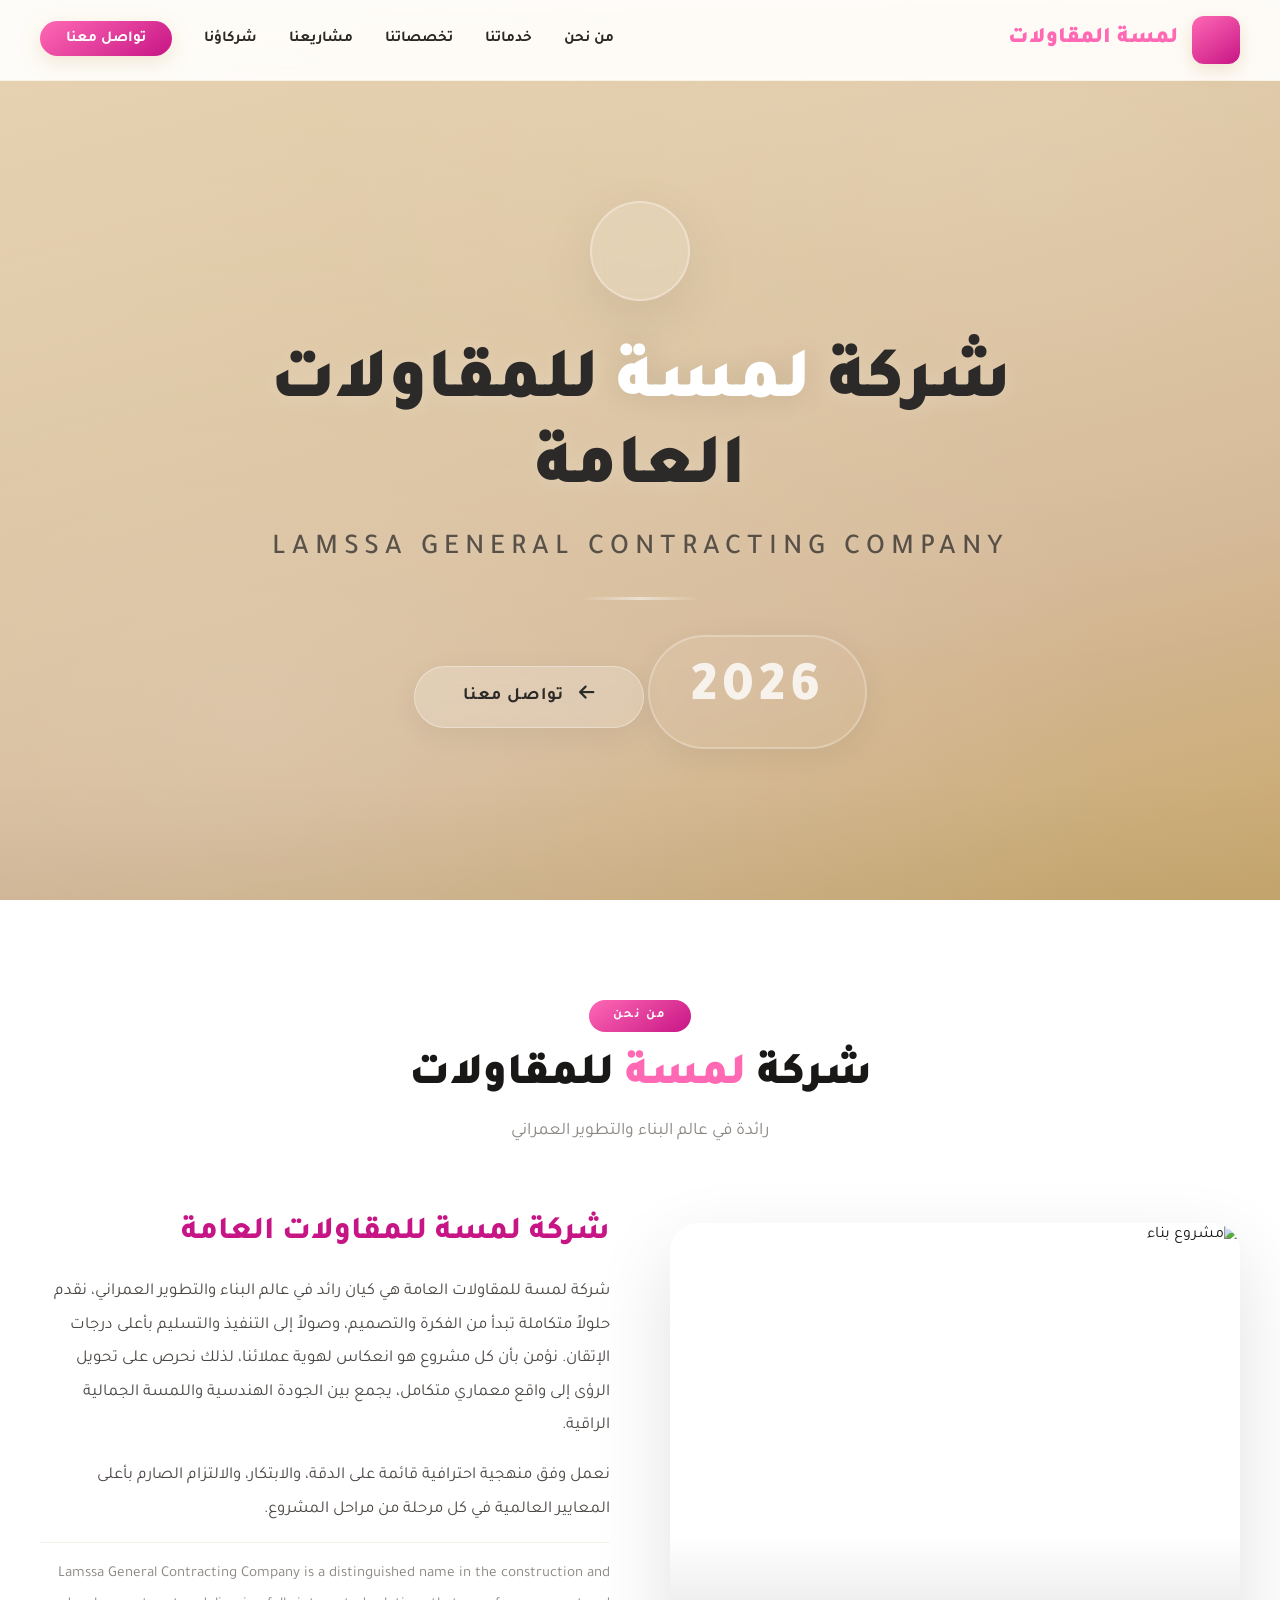
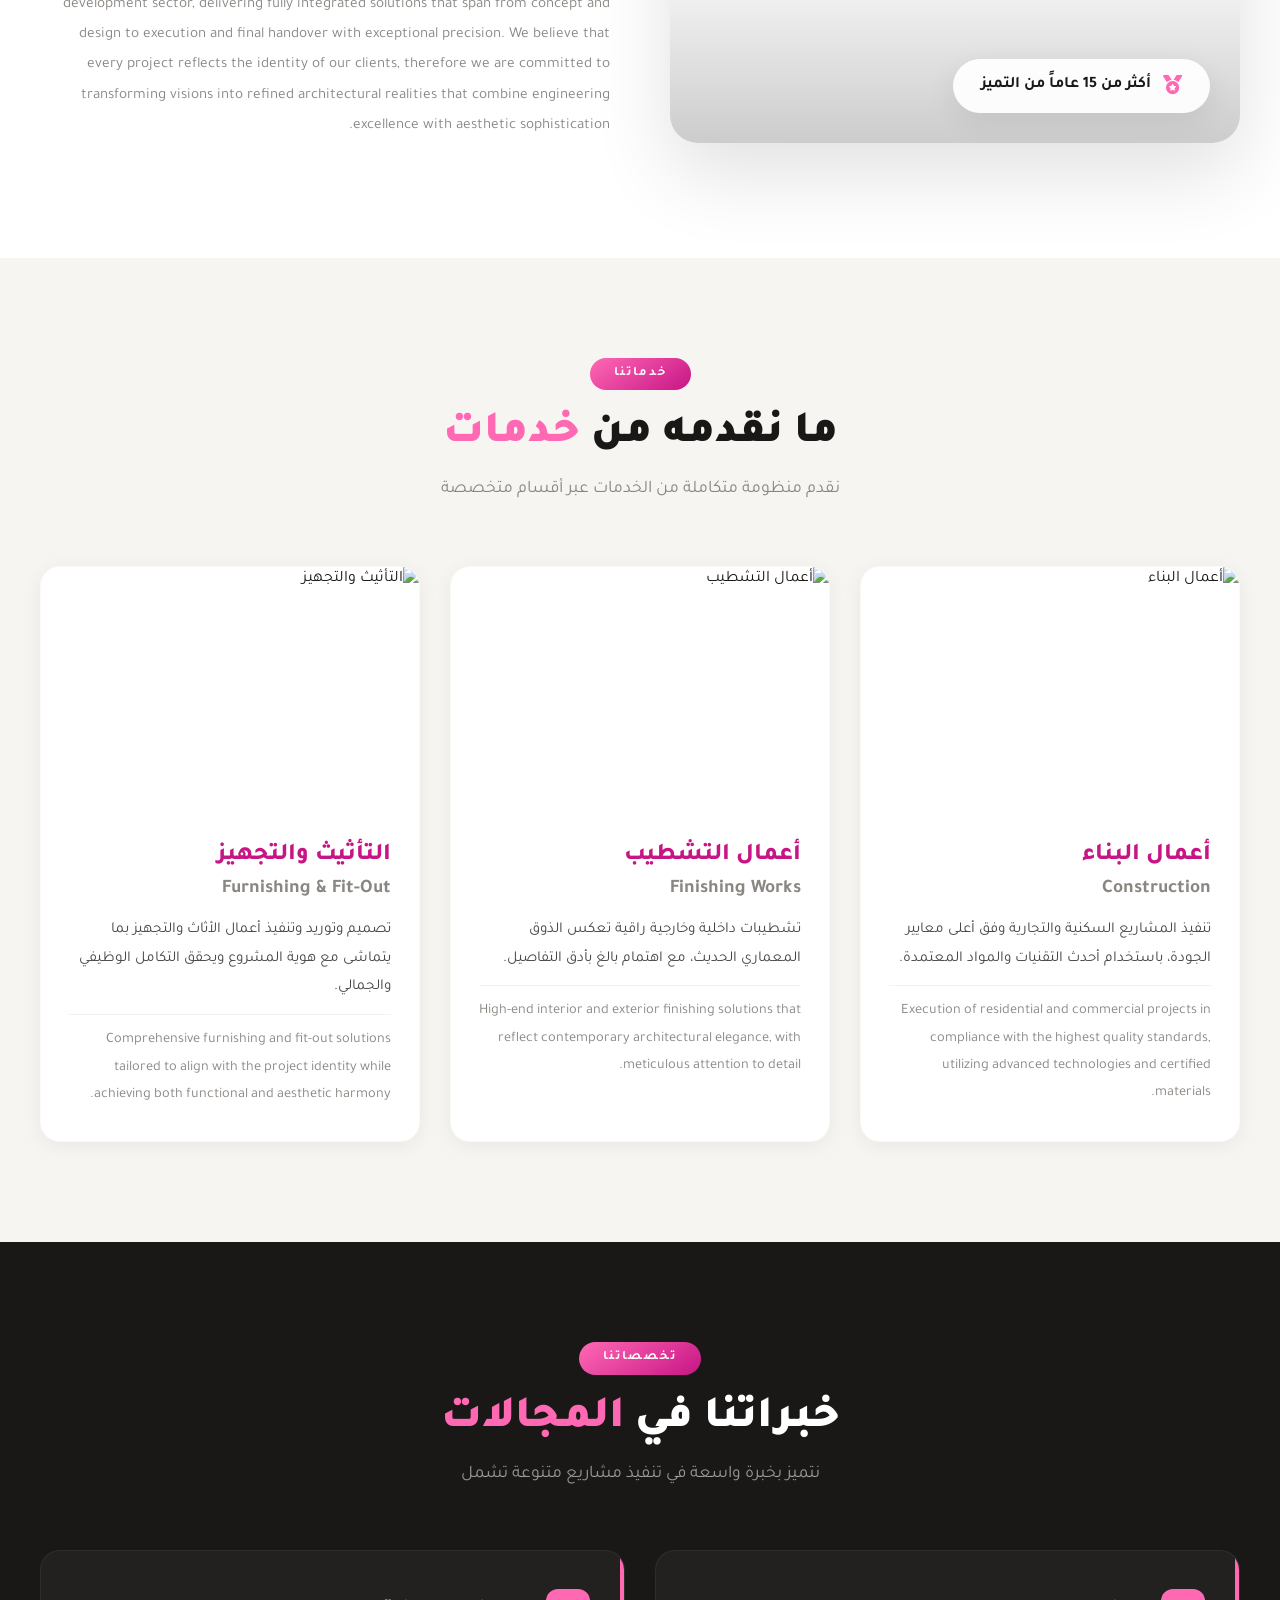
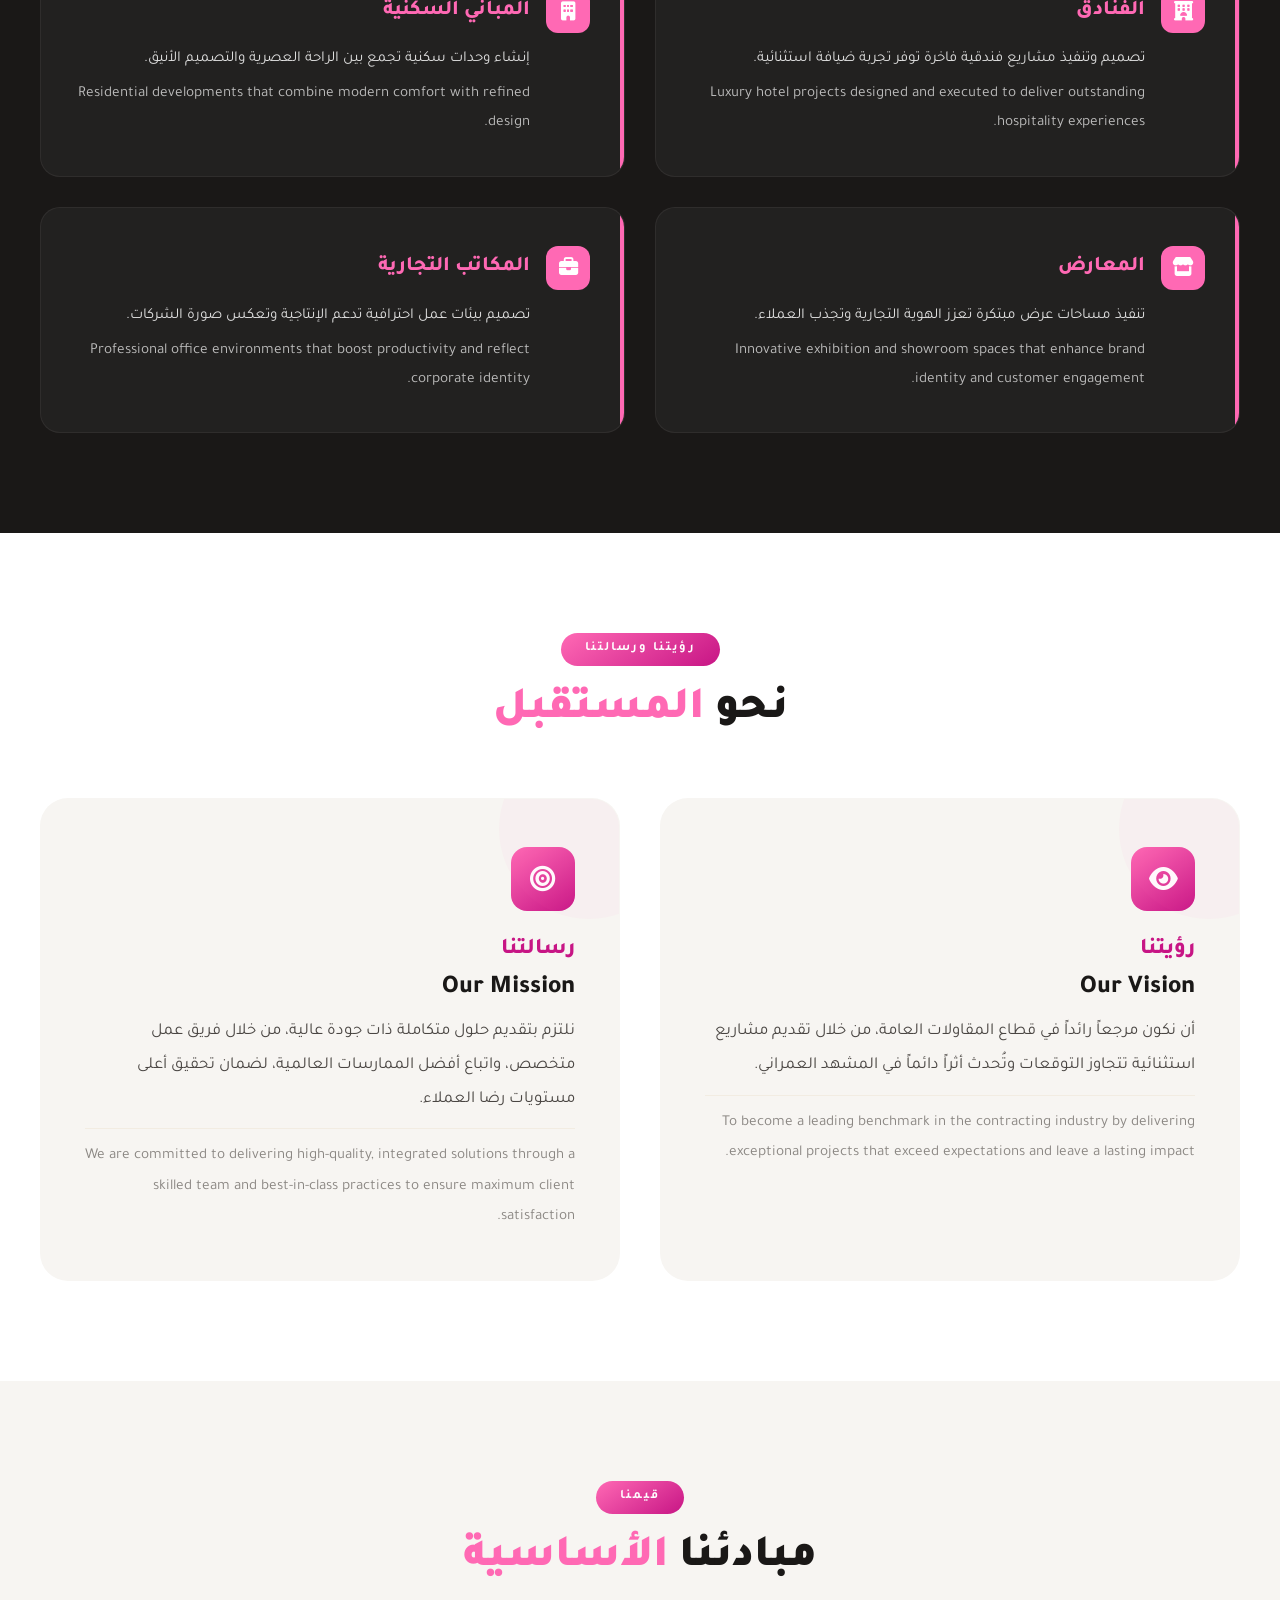
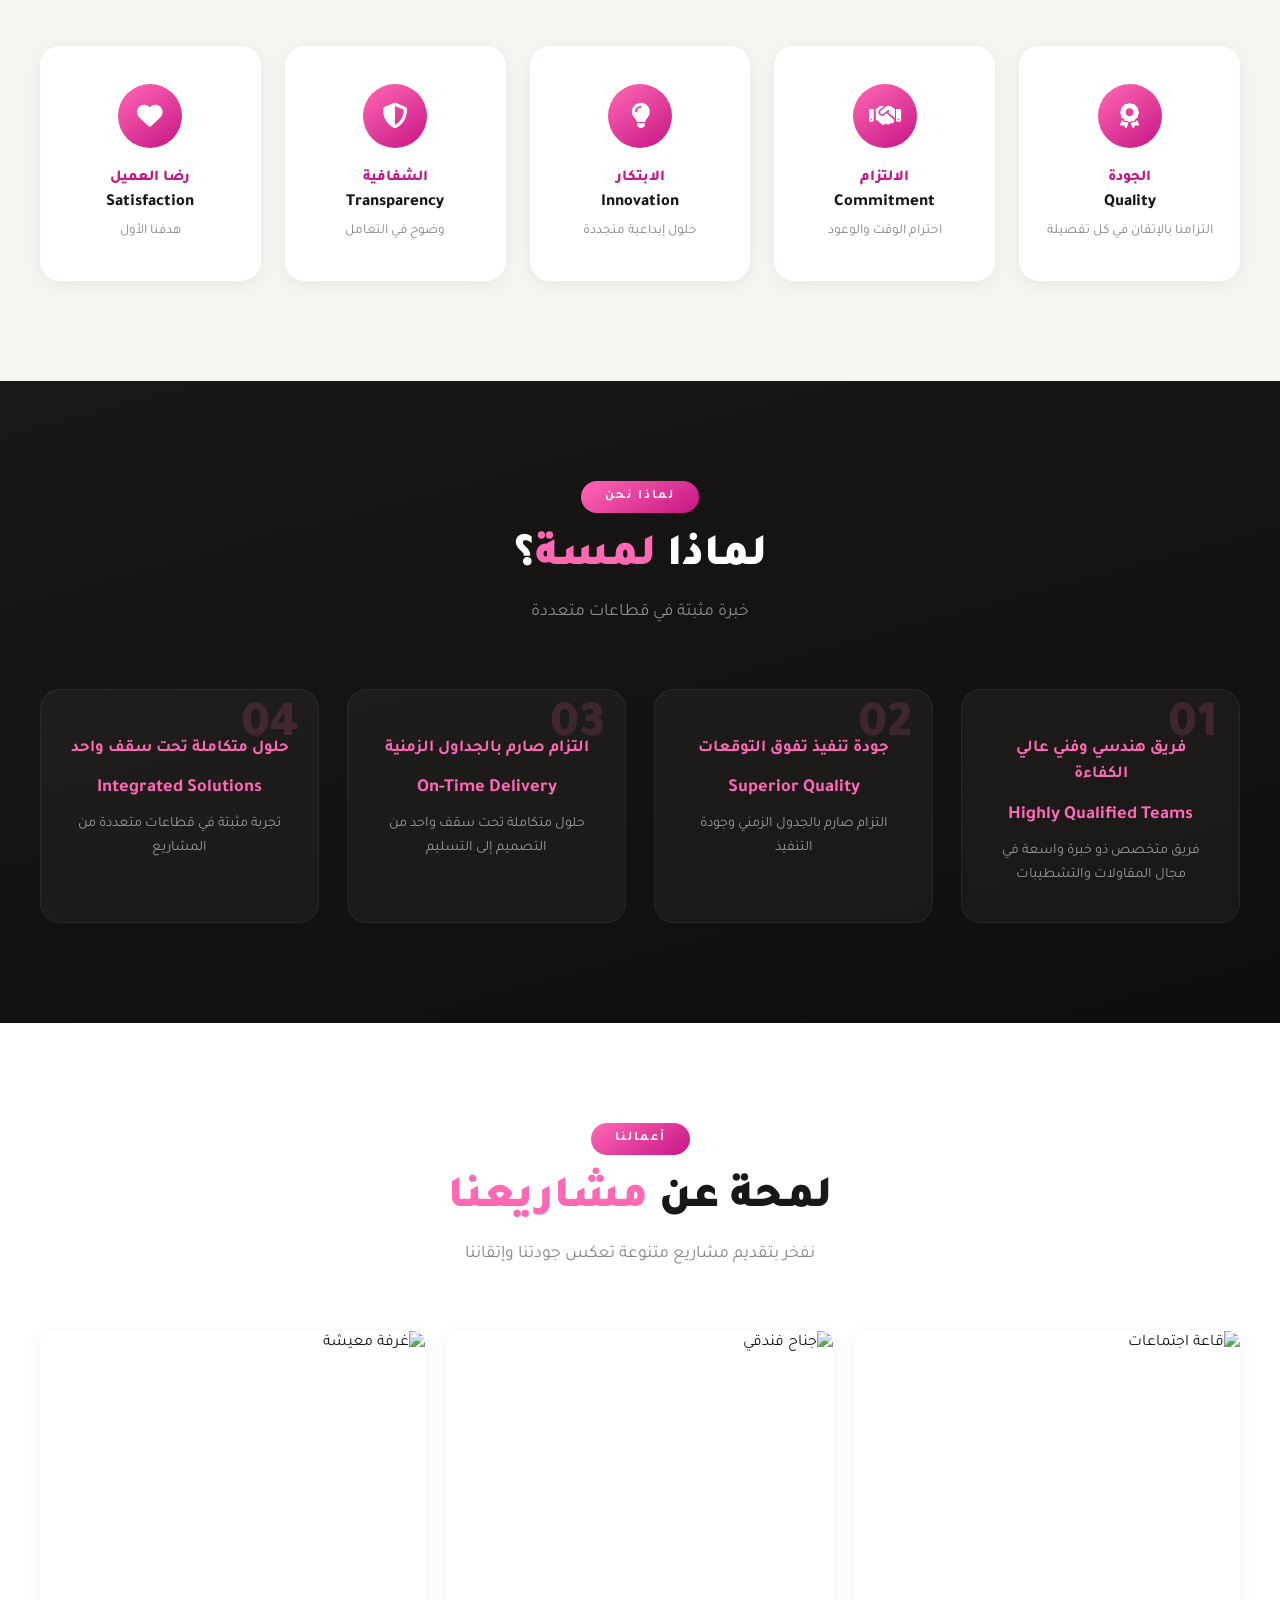
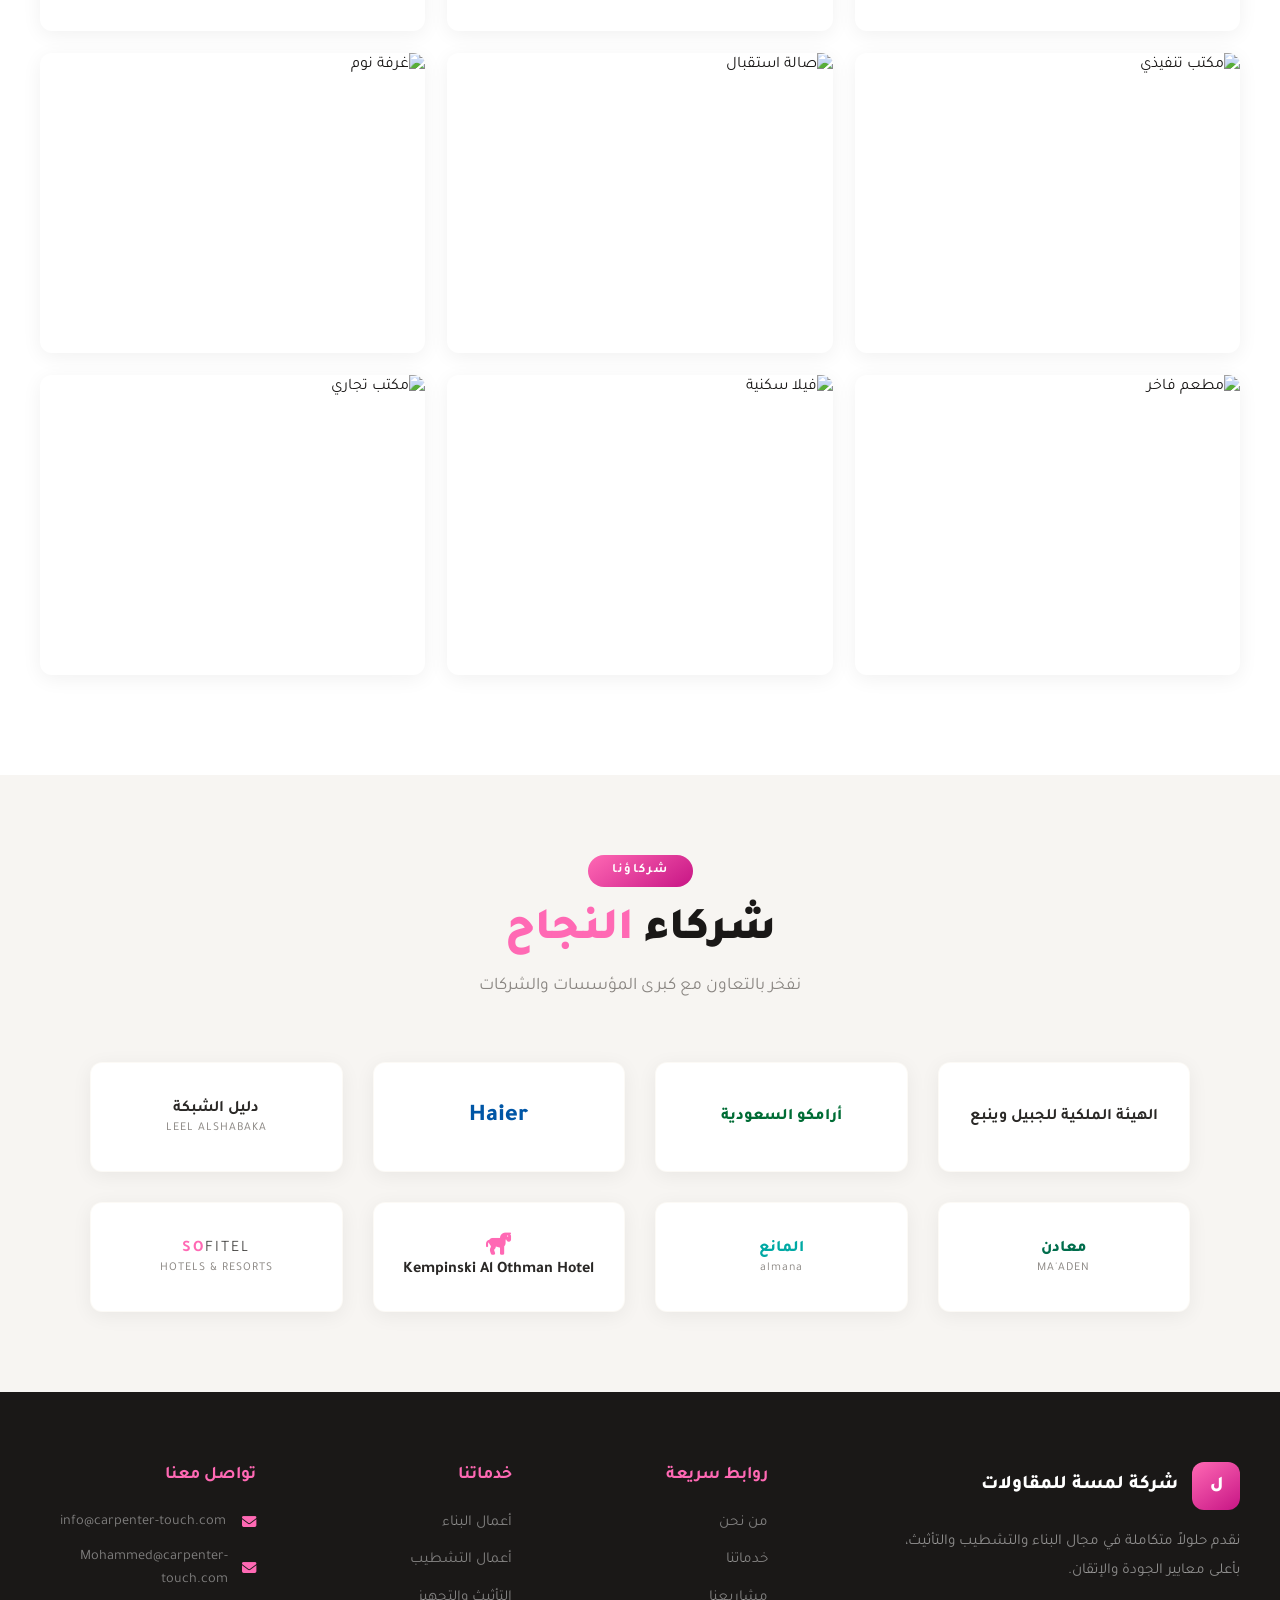
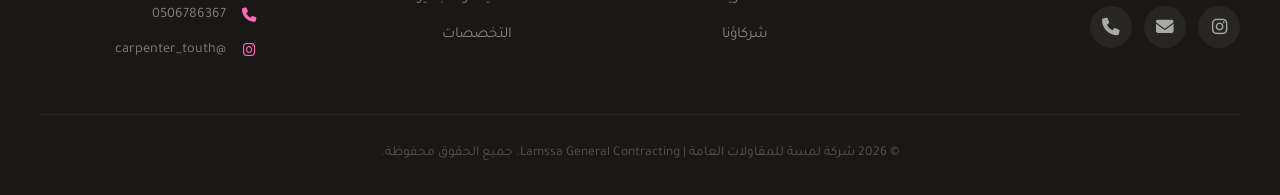
==== commit d11a097c: "Update index.html" ====
--- a/index.html
+++ b/index.html
@@ -15,10 +15,11 @@
         }
 
         :root {
-            --gold: #C9A96E;
-            --gold-light: #E8D5B5;
-            --gold-dark: #A8894A;
-            --gold-glow: rgba(201, 169, 110, 0.25);
+    --gold: #FF69B4;        /* وردي أساسي (Hot Pink) */
+--gold-light: #FFB6C1;  /* وردي فاتح (Light Pink) */
+--gold-dark: #C71585;   /* وردي داكن (Medium Violet Red) */
+--gold-glow: rgba(255, 105, 180, 0.25); /* توهج وردي */
+      
             --dark: #1A1817;
             --dark-secondary: #2A2826;
             --gray: #F7F5F2;
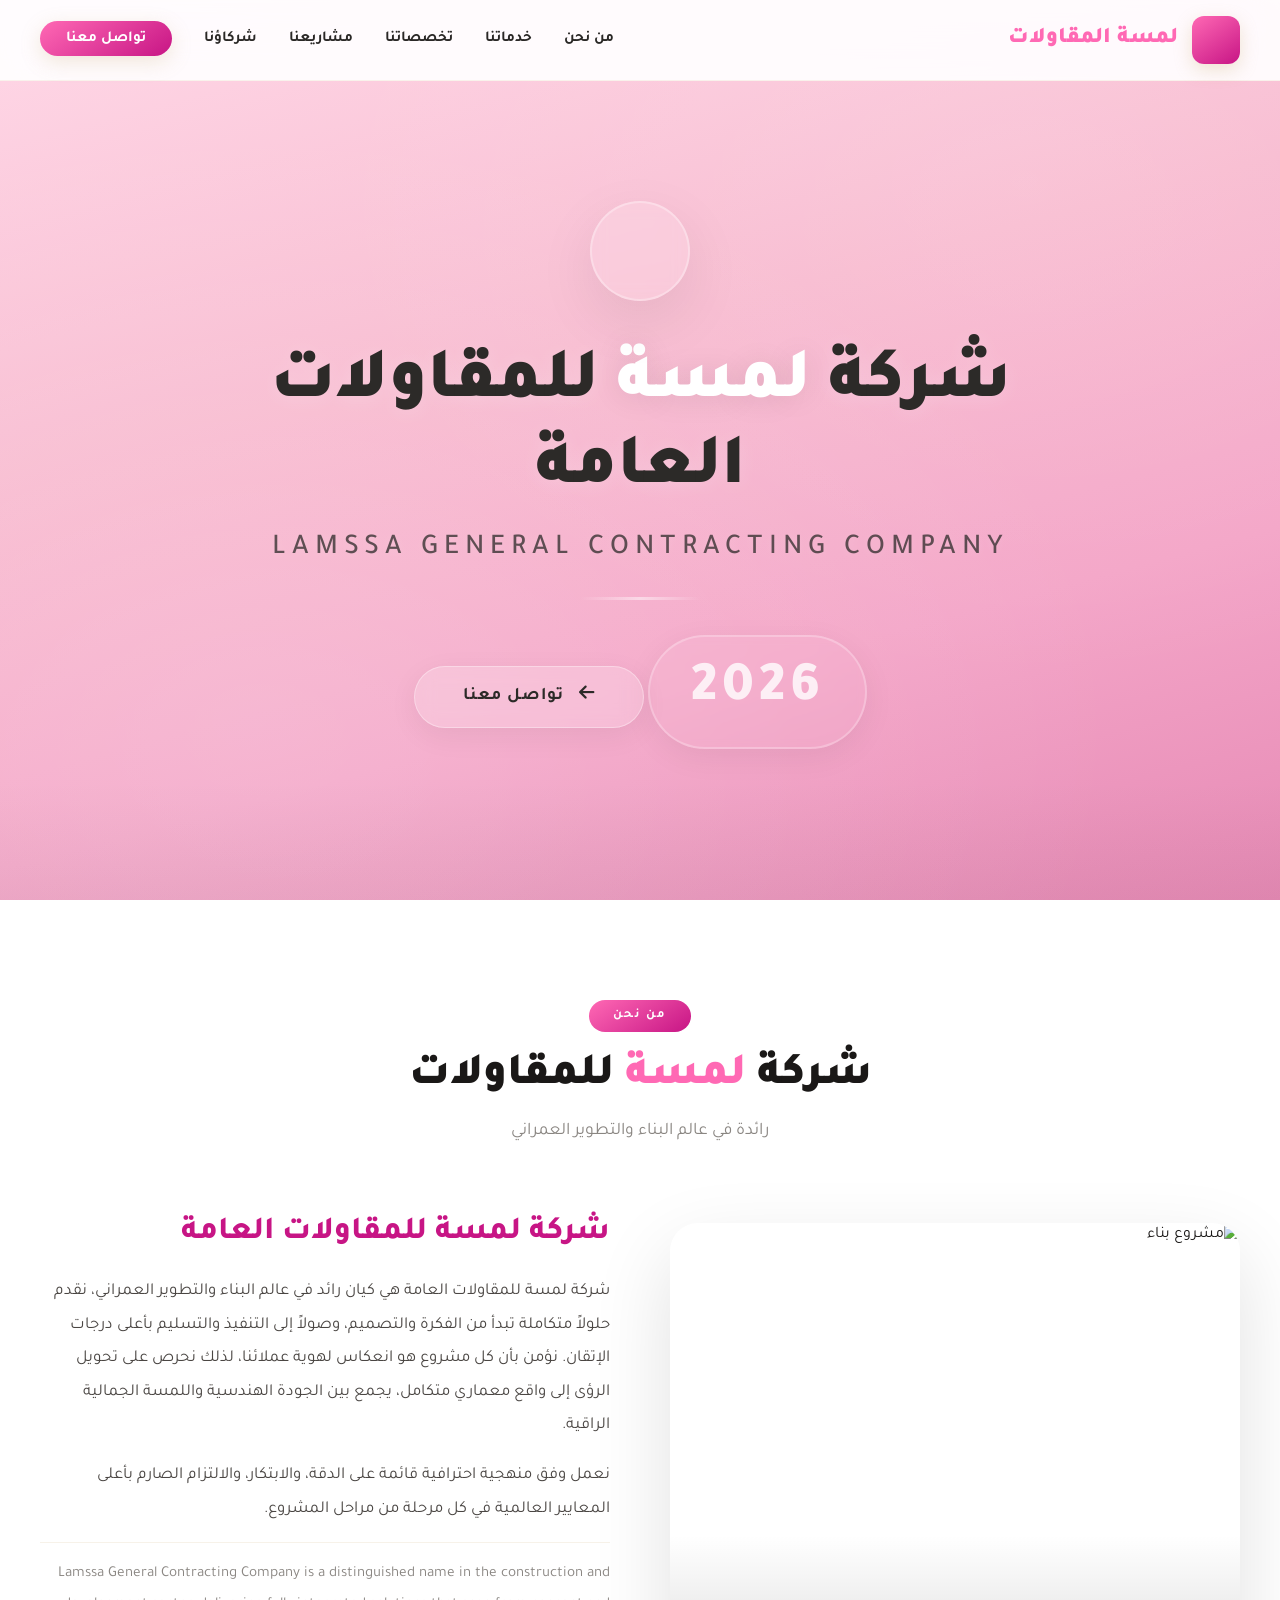
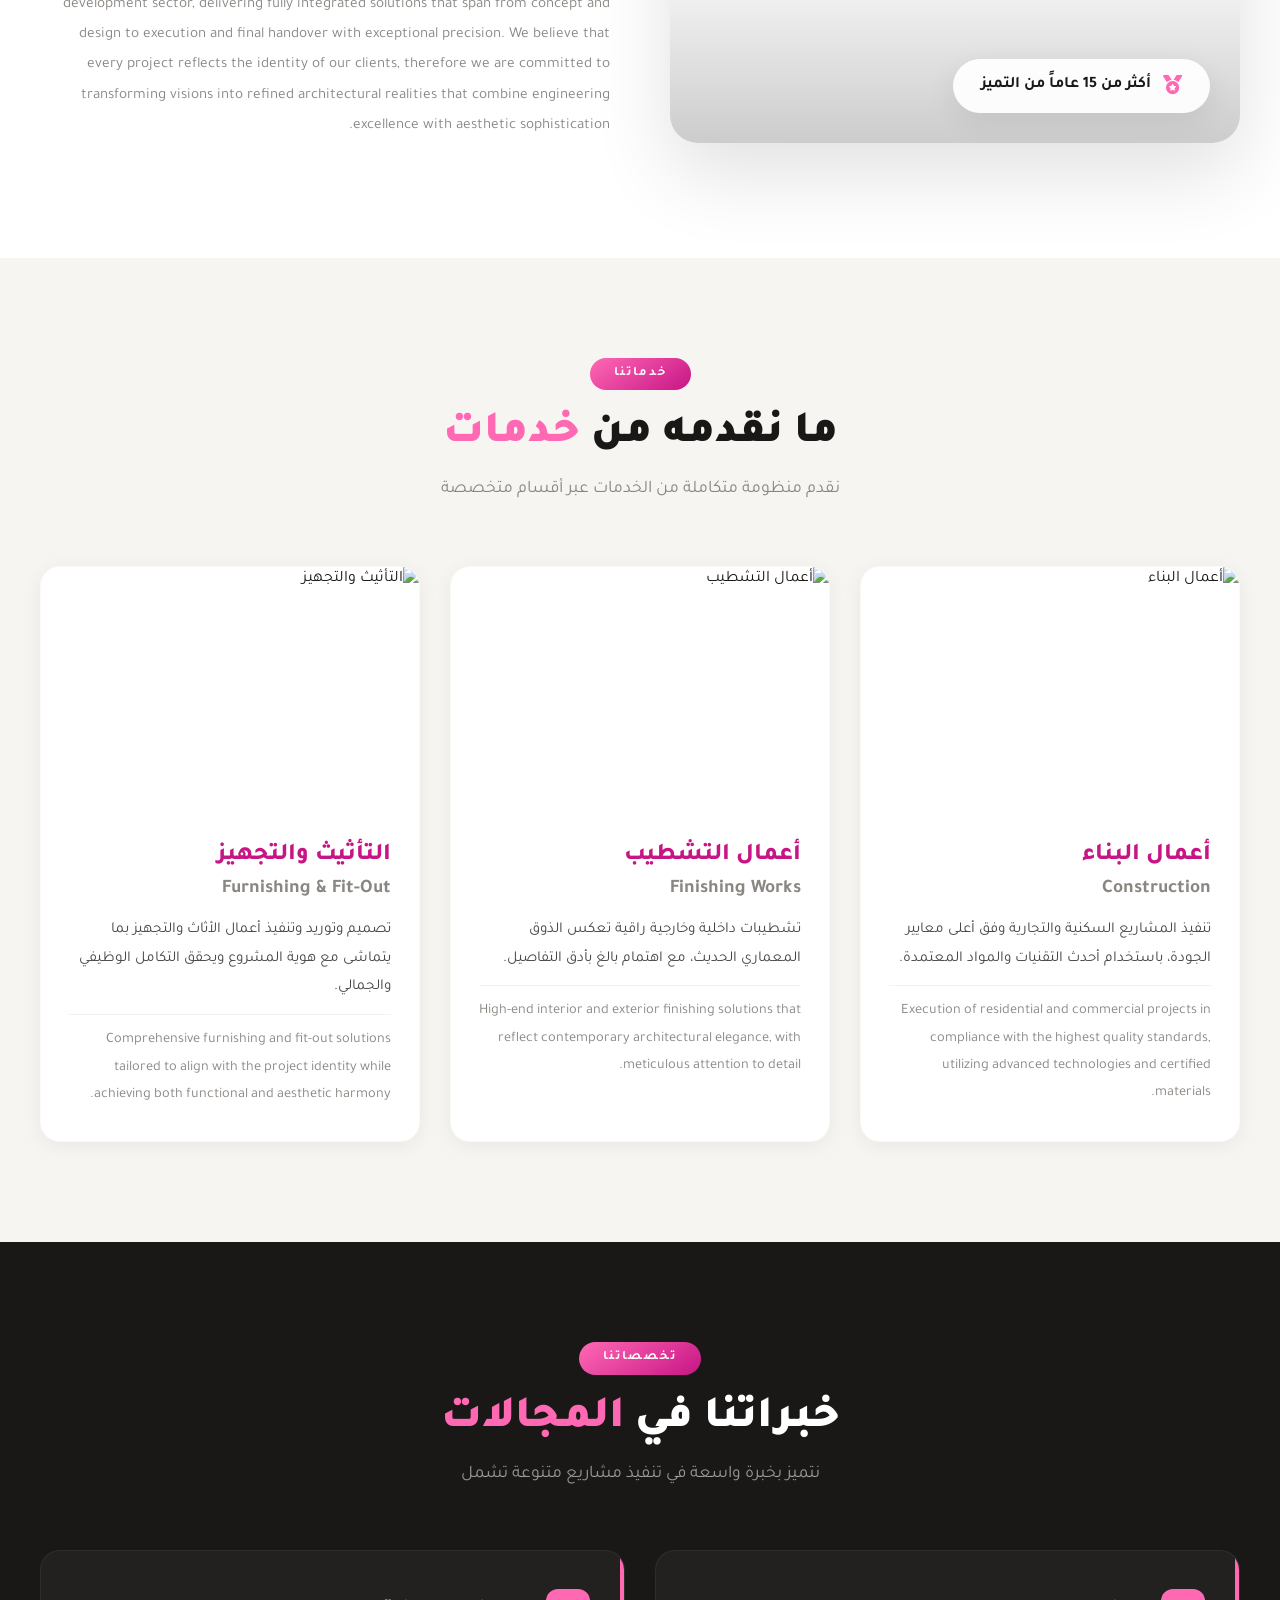
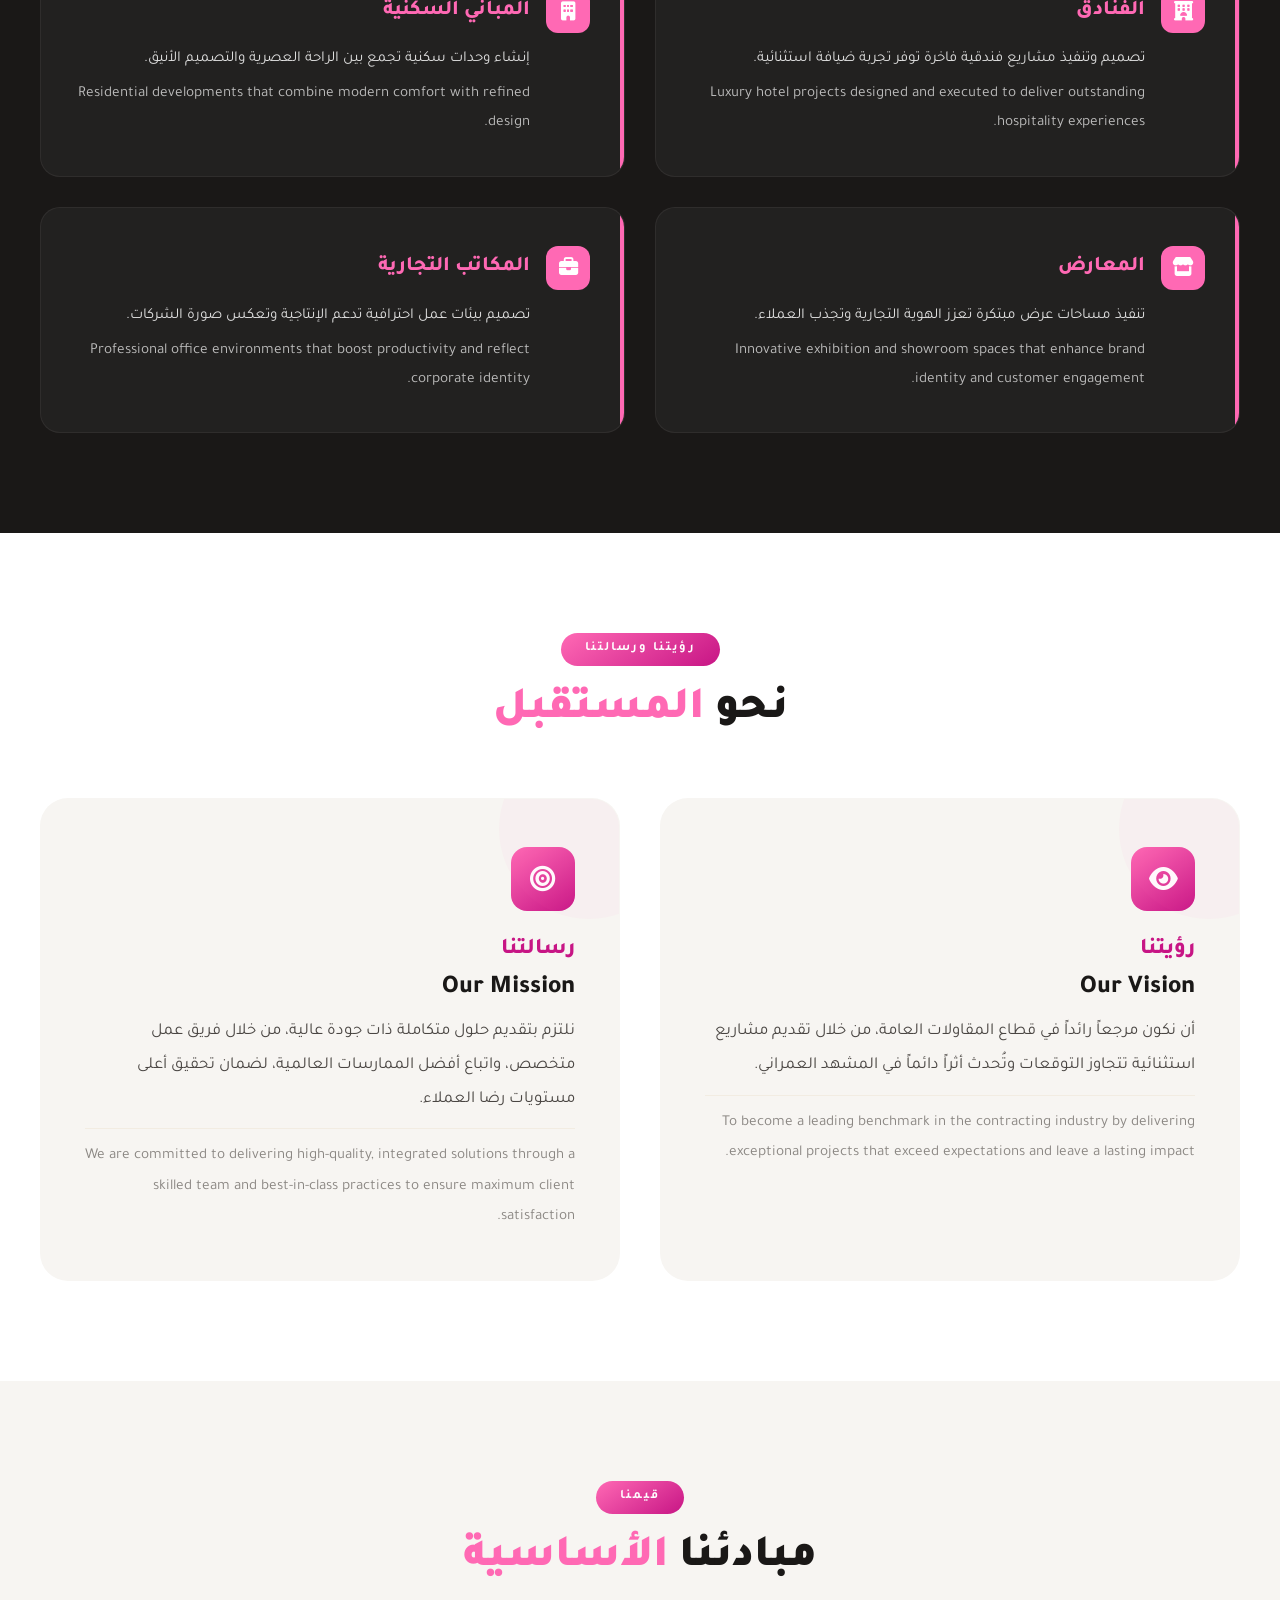
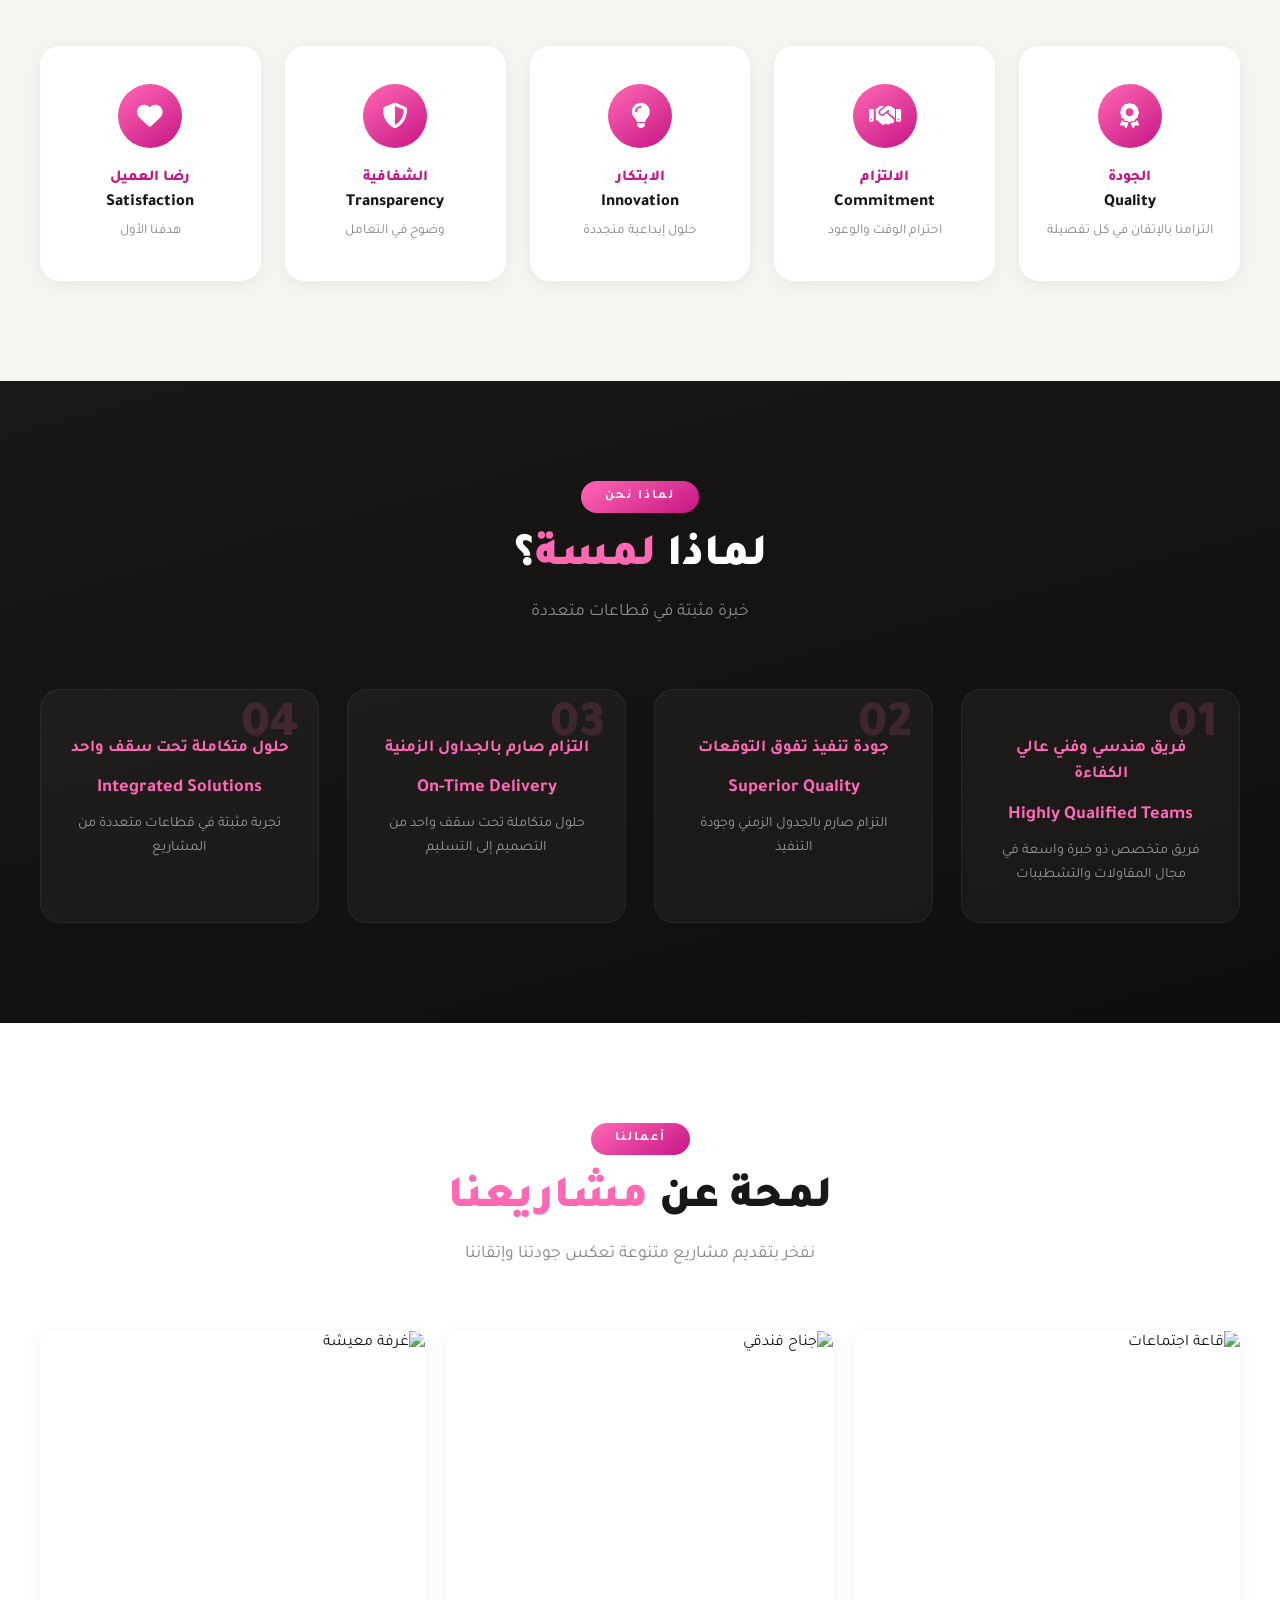
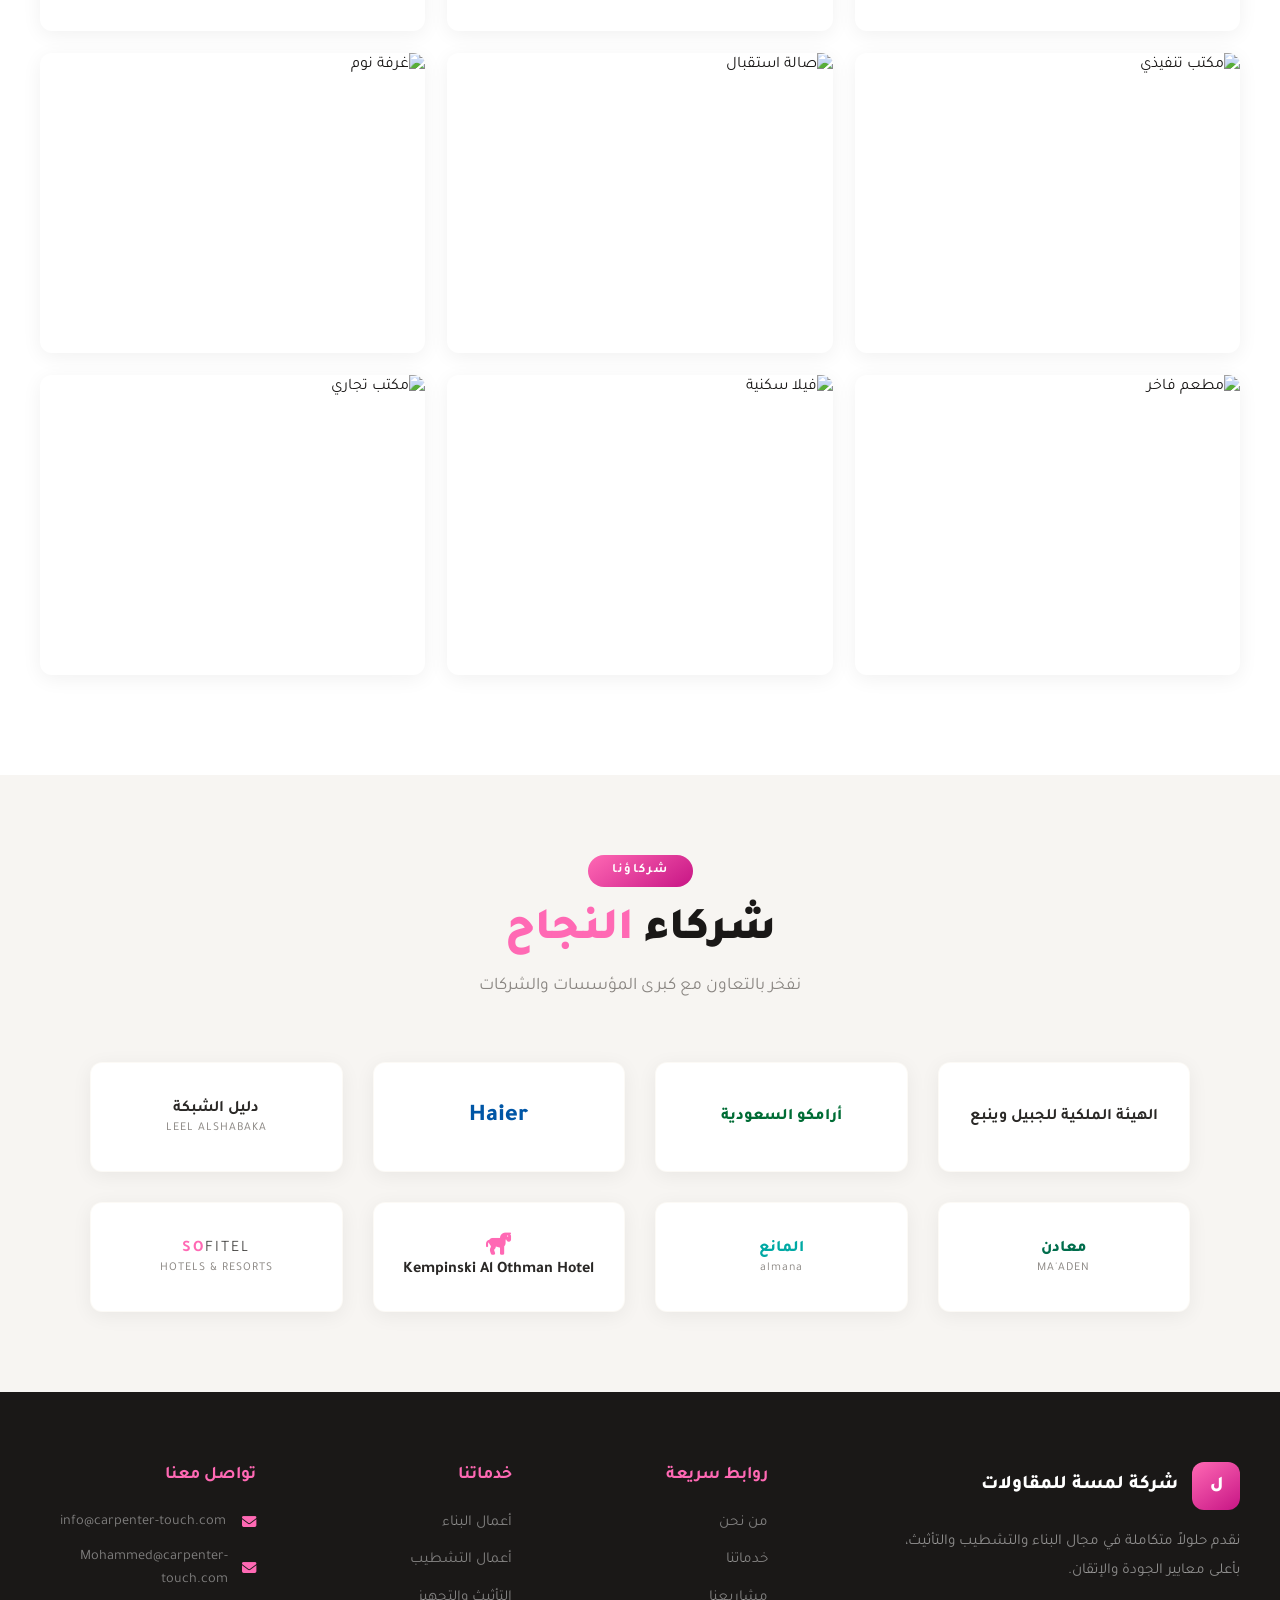
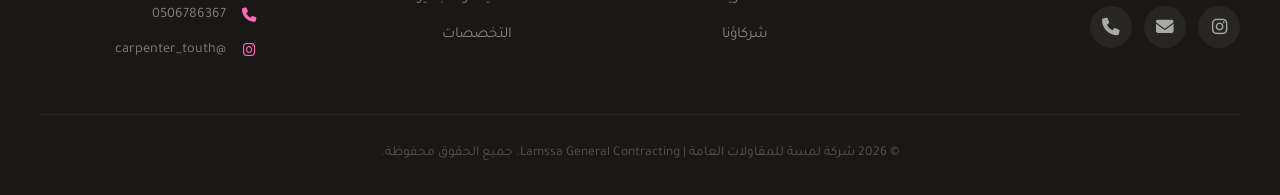
==== commit 2c343d7d: "Update index.html" ====
--- a/index.html
+++ b/index.html
@@ -299,7 +299,7 @@
             position: relative;
             padding: 130px 40px 80px;
             /* خلفية ذهبية دافئة تشبه الصورة */
-            background: linear-gradient(165deg, #E8D5B5 0%, #DCC4A0 40%, #D4B896 70%, #C9A96E 100%);
+            background: linear-gradient(165deg, #FFD9E8 0%, #F8BBD0 40%, #F4A6C8 70%, #E68AB5 100%);
             overflow: hidden;
         }
 
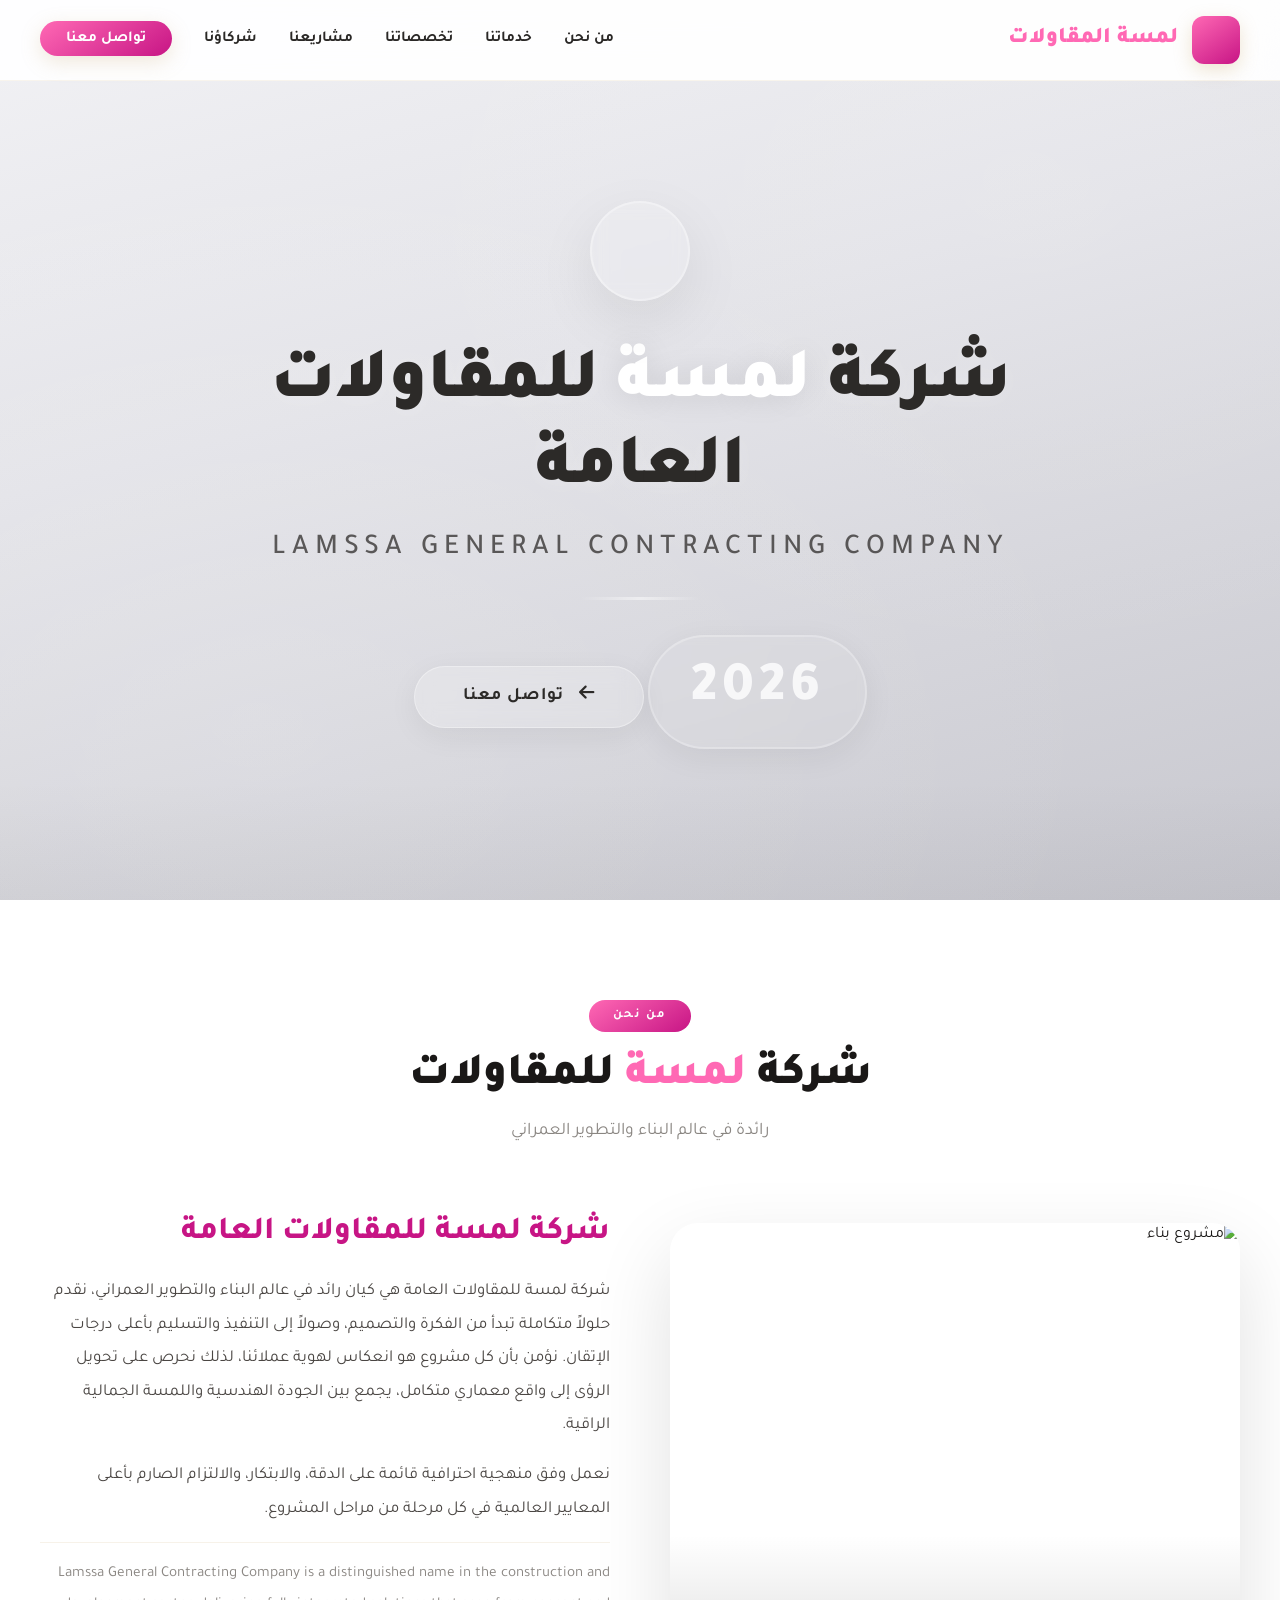
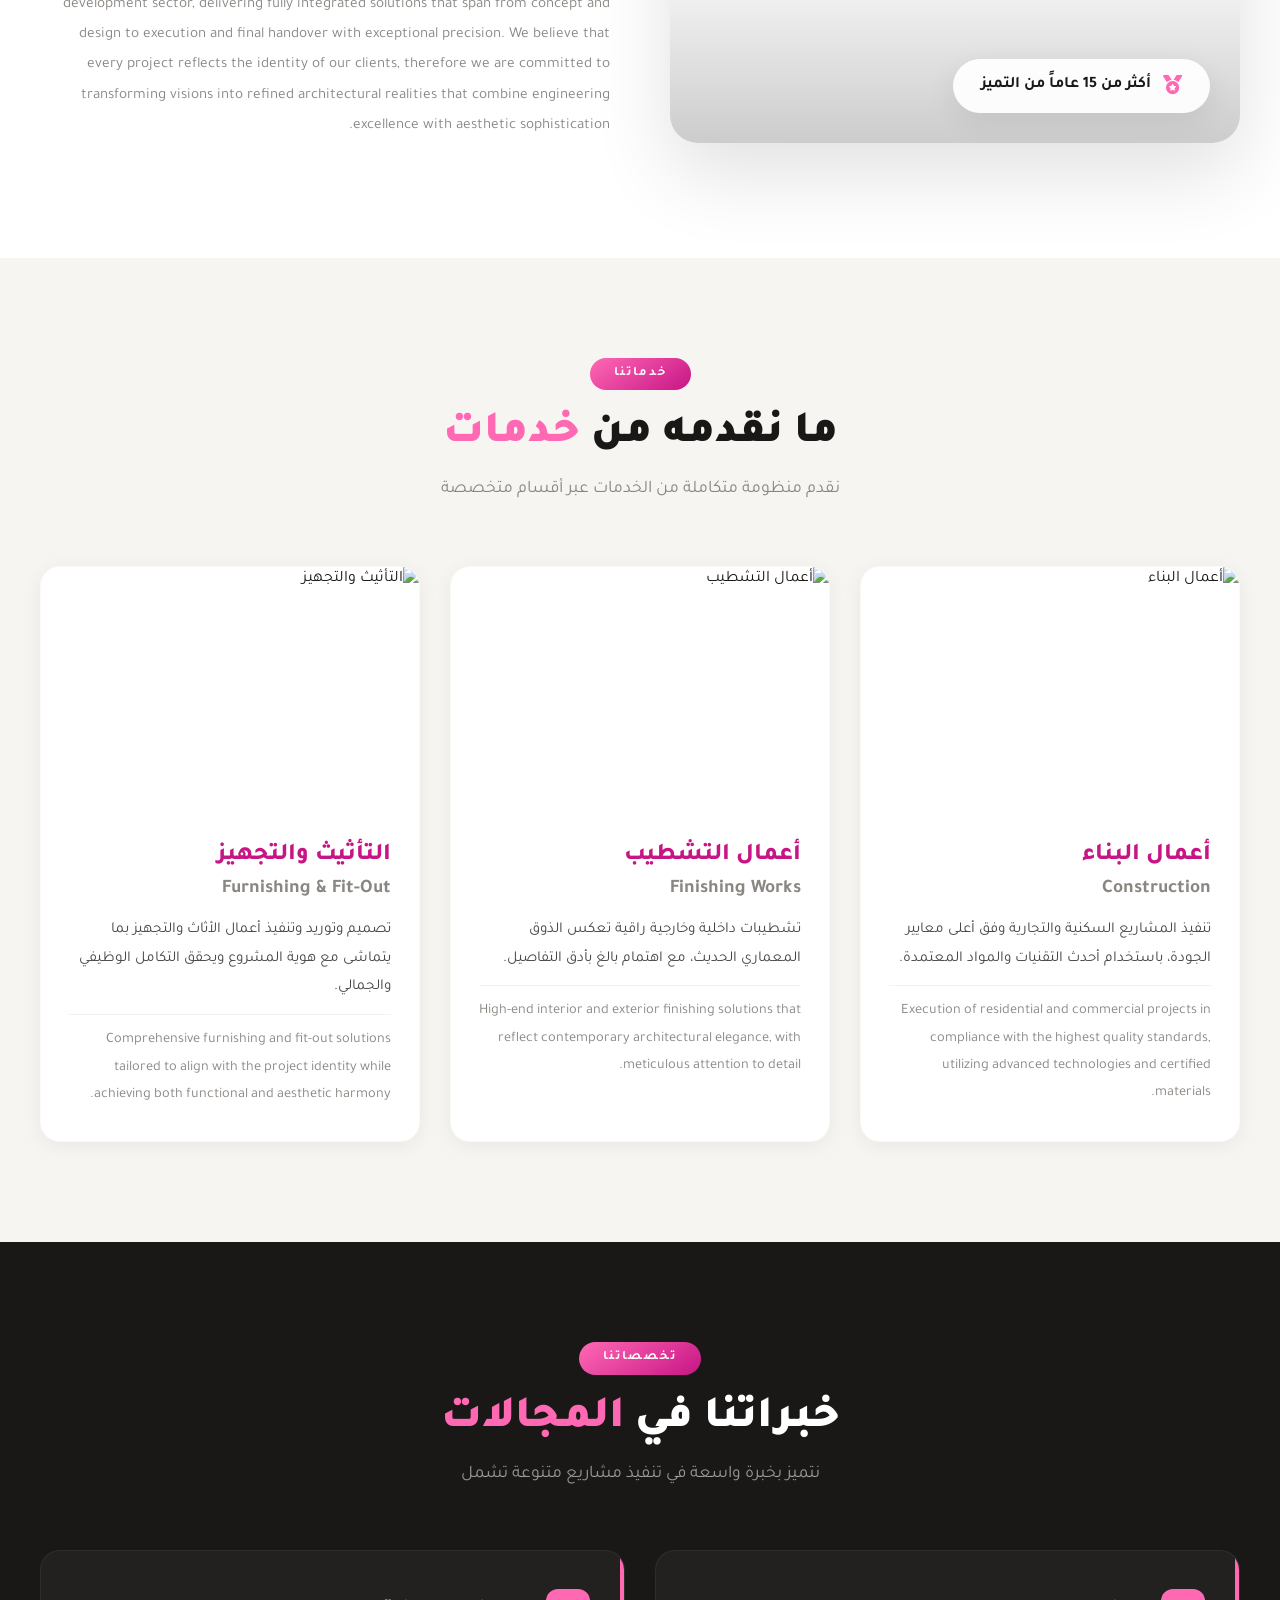
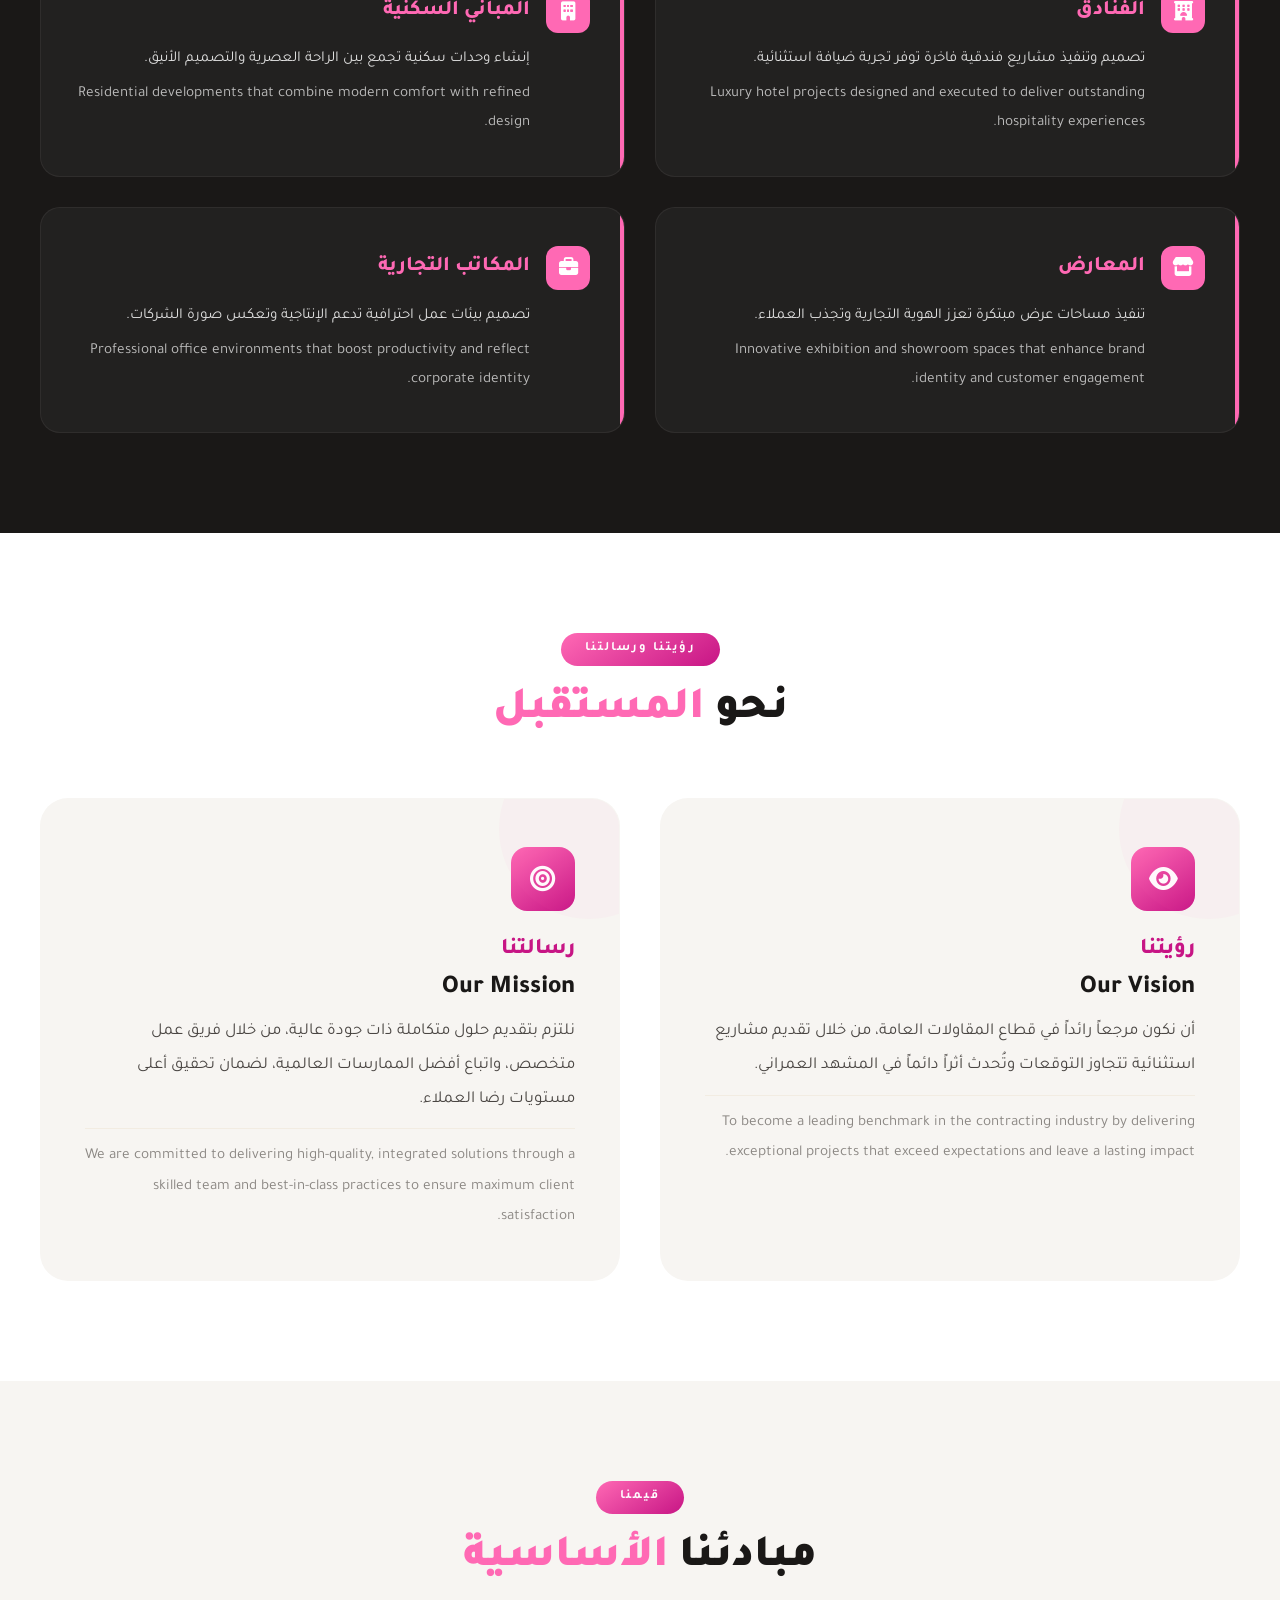
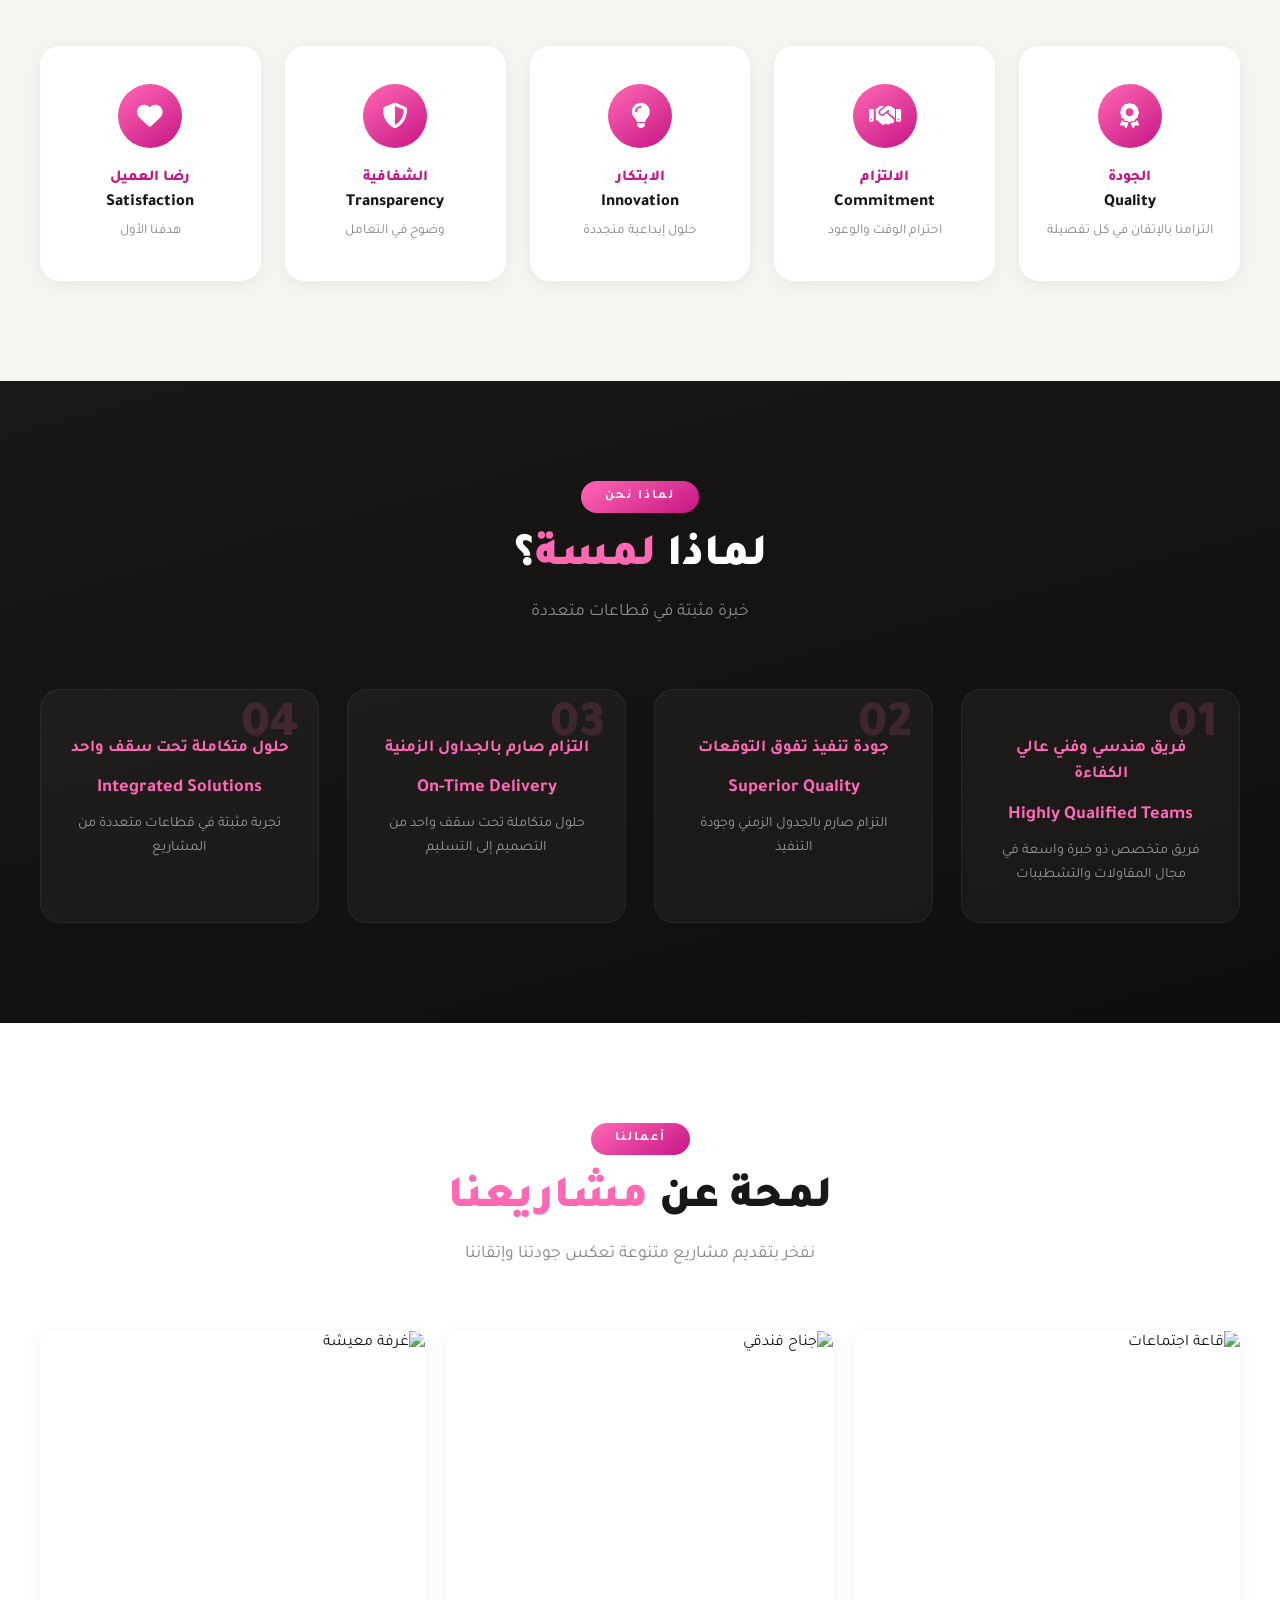
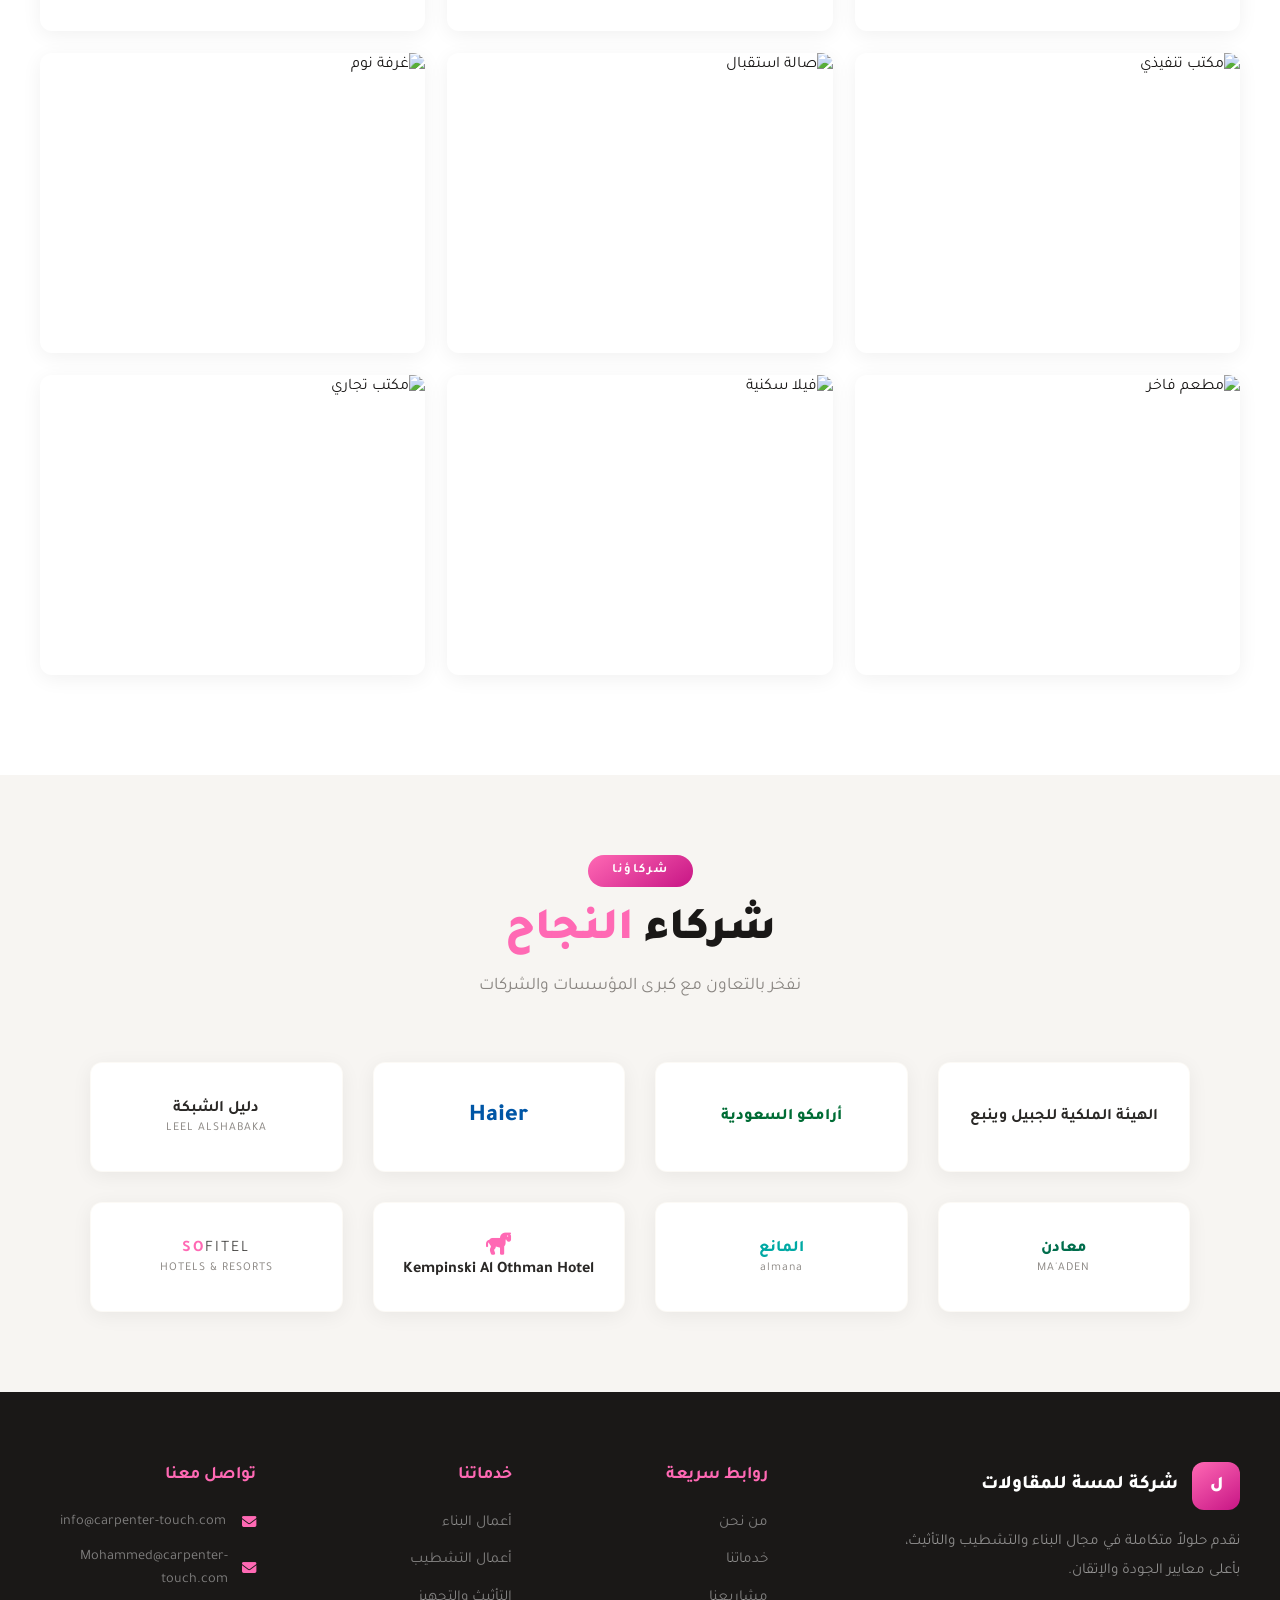
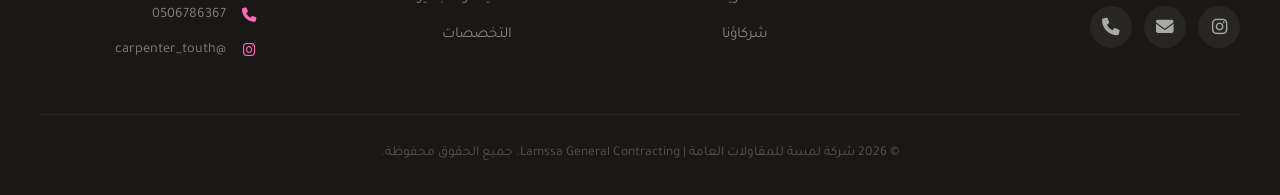
==== commit aed77dd9: "Update index.html" ====
--- a/index.html
+++ b/index.html
@@ -299,7 +299,7 @@
             position: relative;
             padding: 130px 40px 80px;
             /* خلفية ذهبية دافئة تشبه الصورة */
-            background: linear-gradient(165deg, #FFD9E8 0%, #F8BBD0 40%, #F4A6C8 70%, #E68AB5 100%);
+            background: linear-gradient(165deg, #F2F2F5 0%, #E3E3E8 40%, #D5D5DB 70%, #C8C8CF 100%);
             overflow: hidden;
         }
 
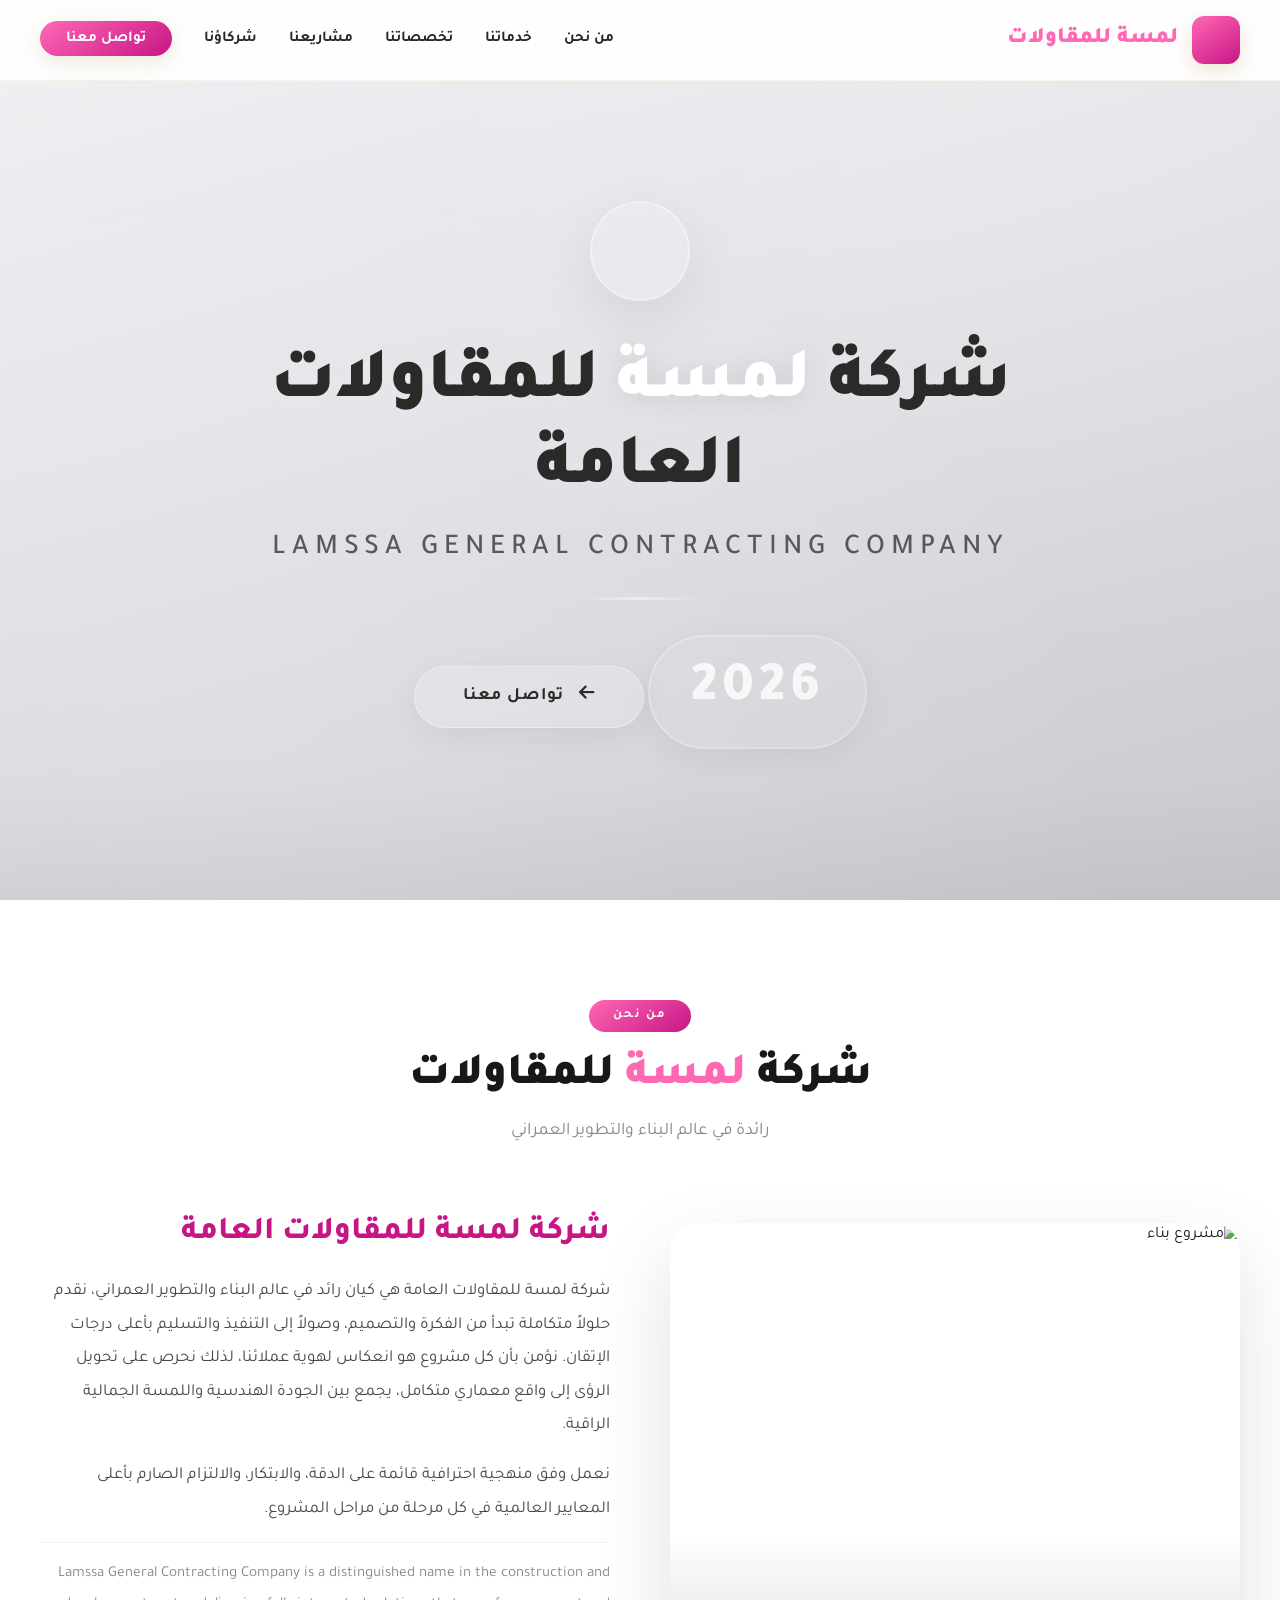
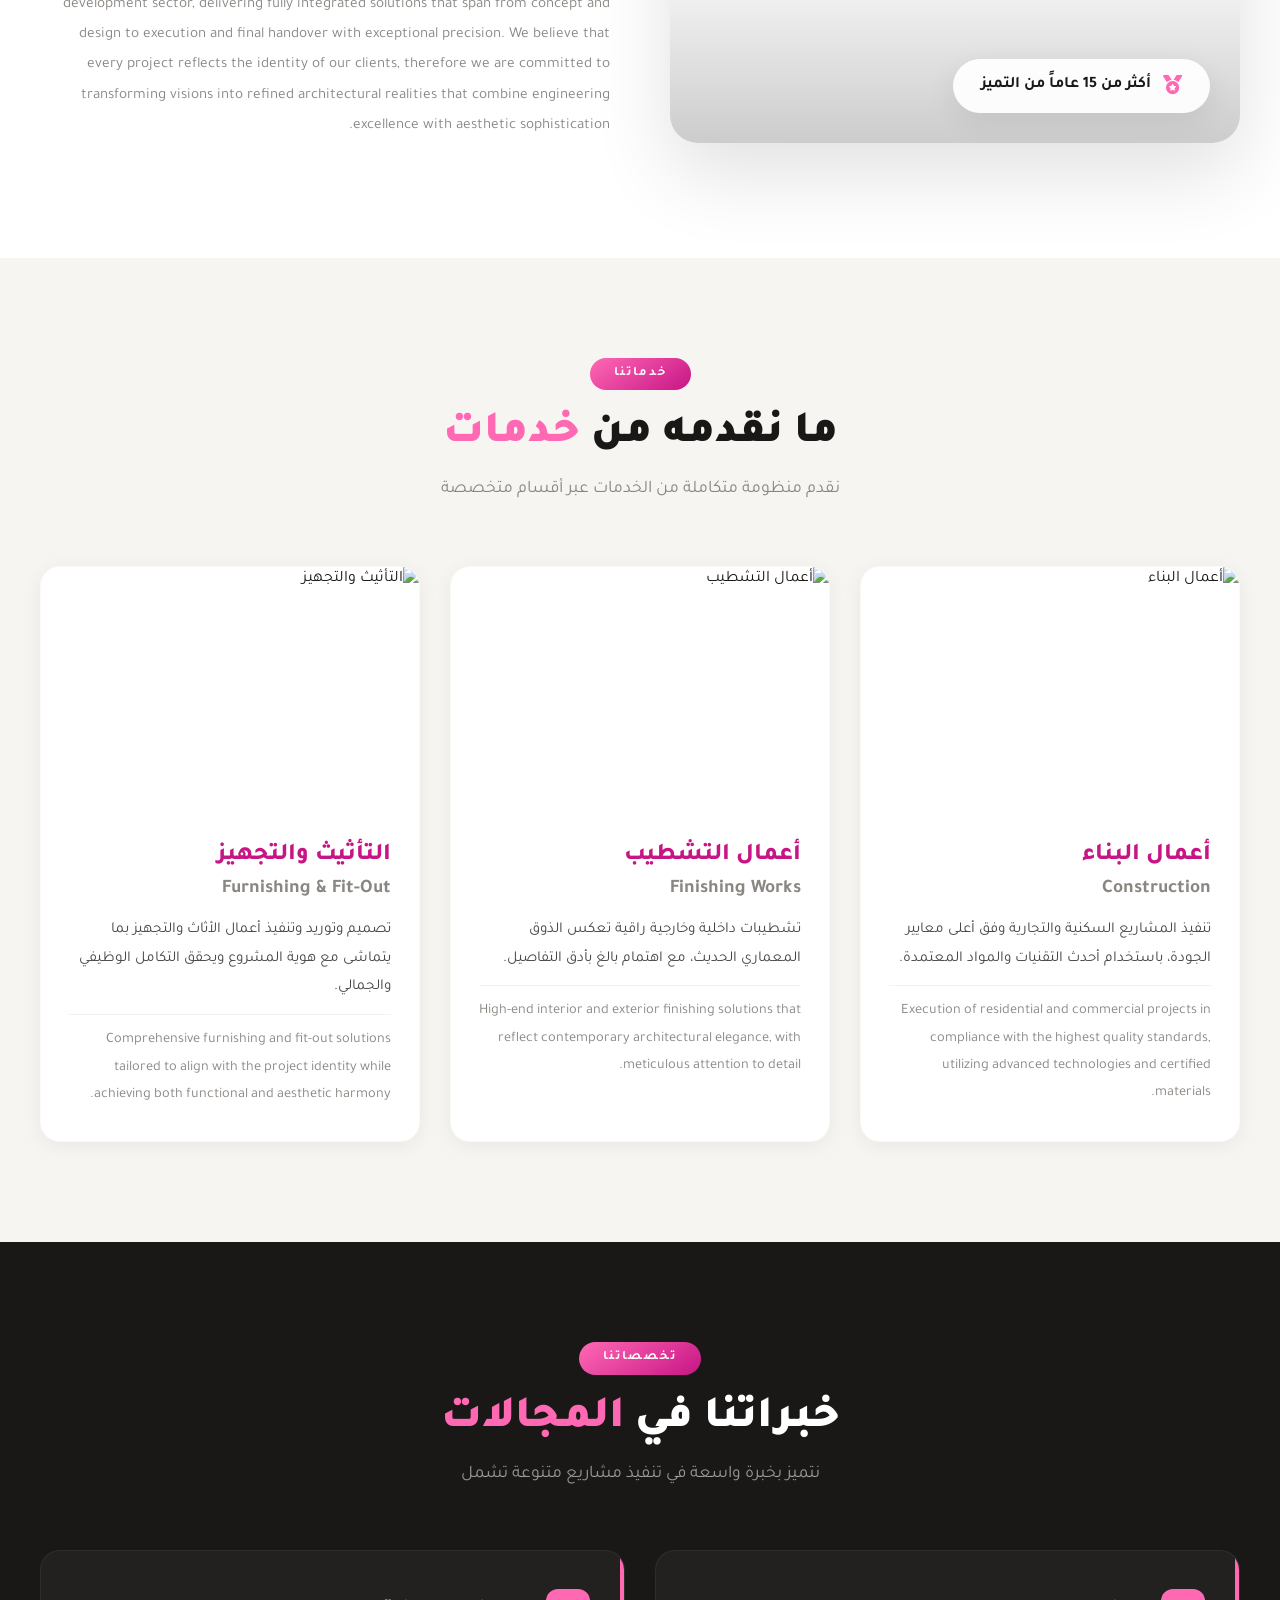
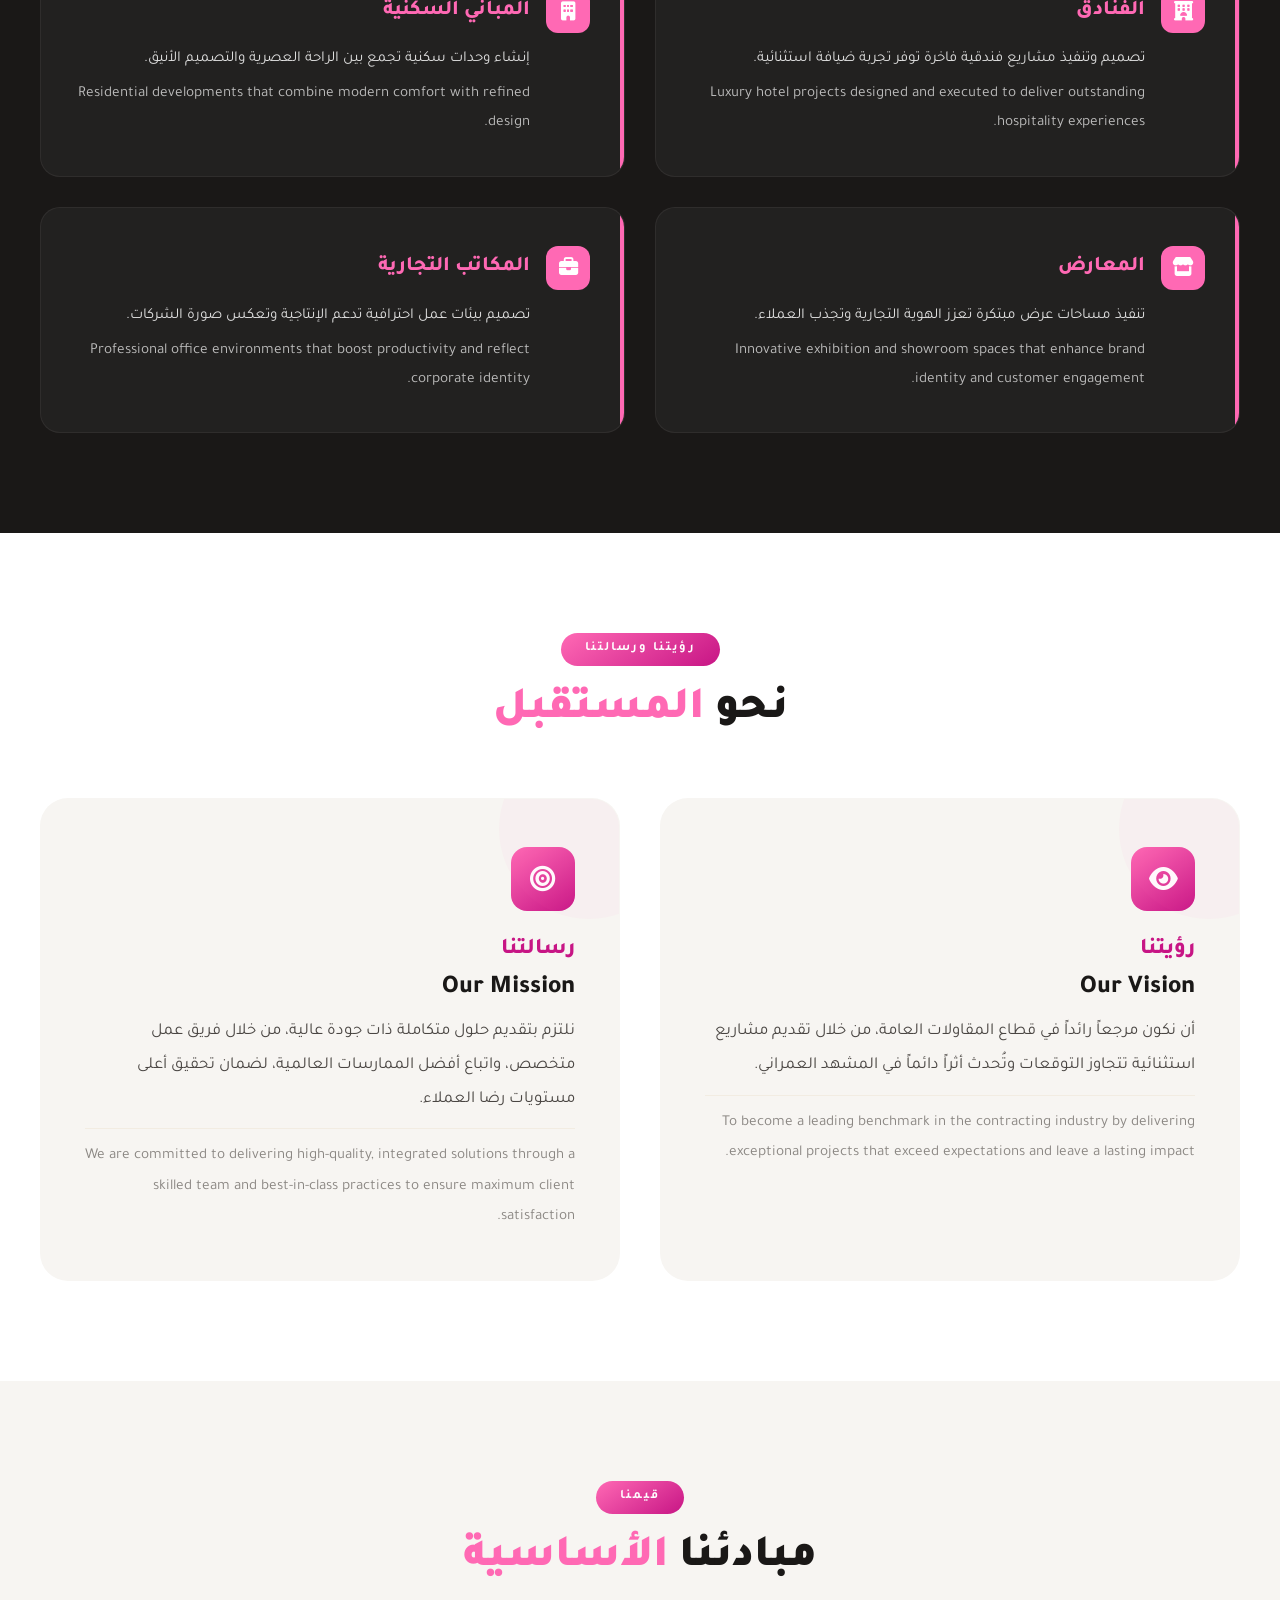
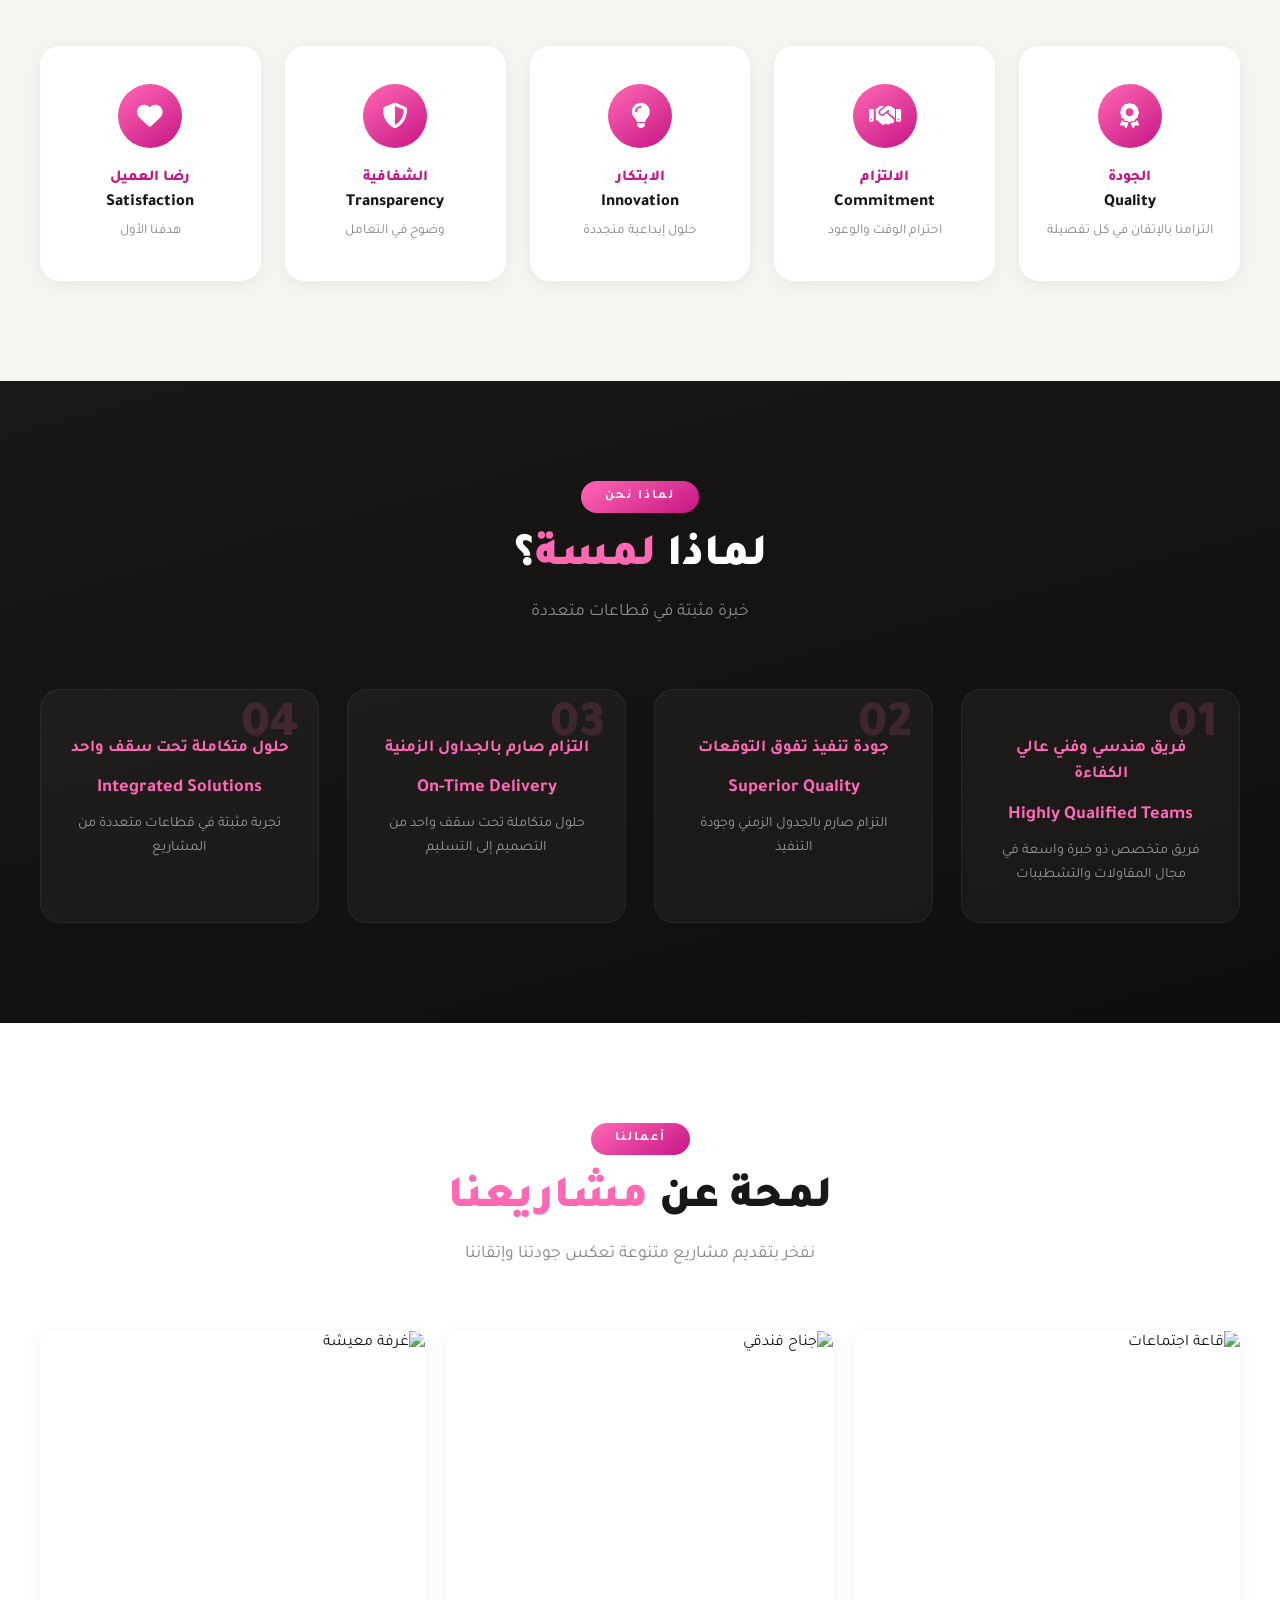
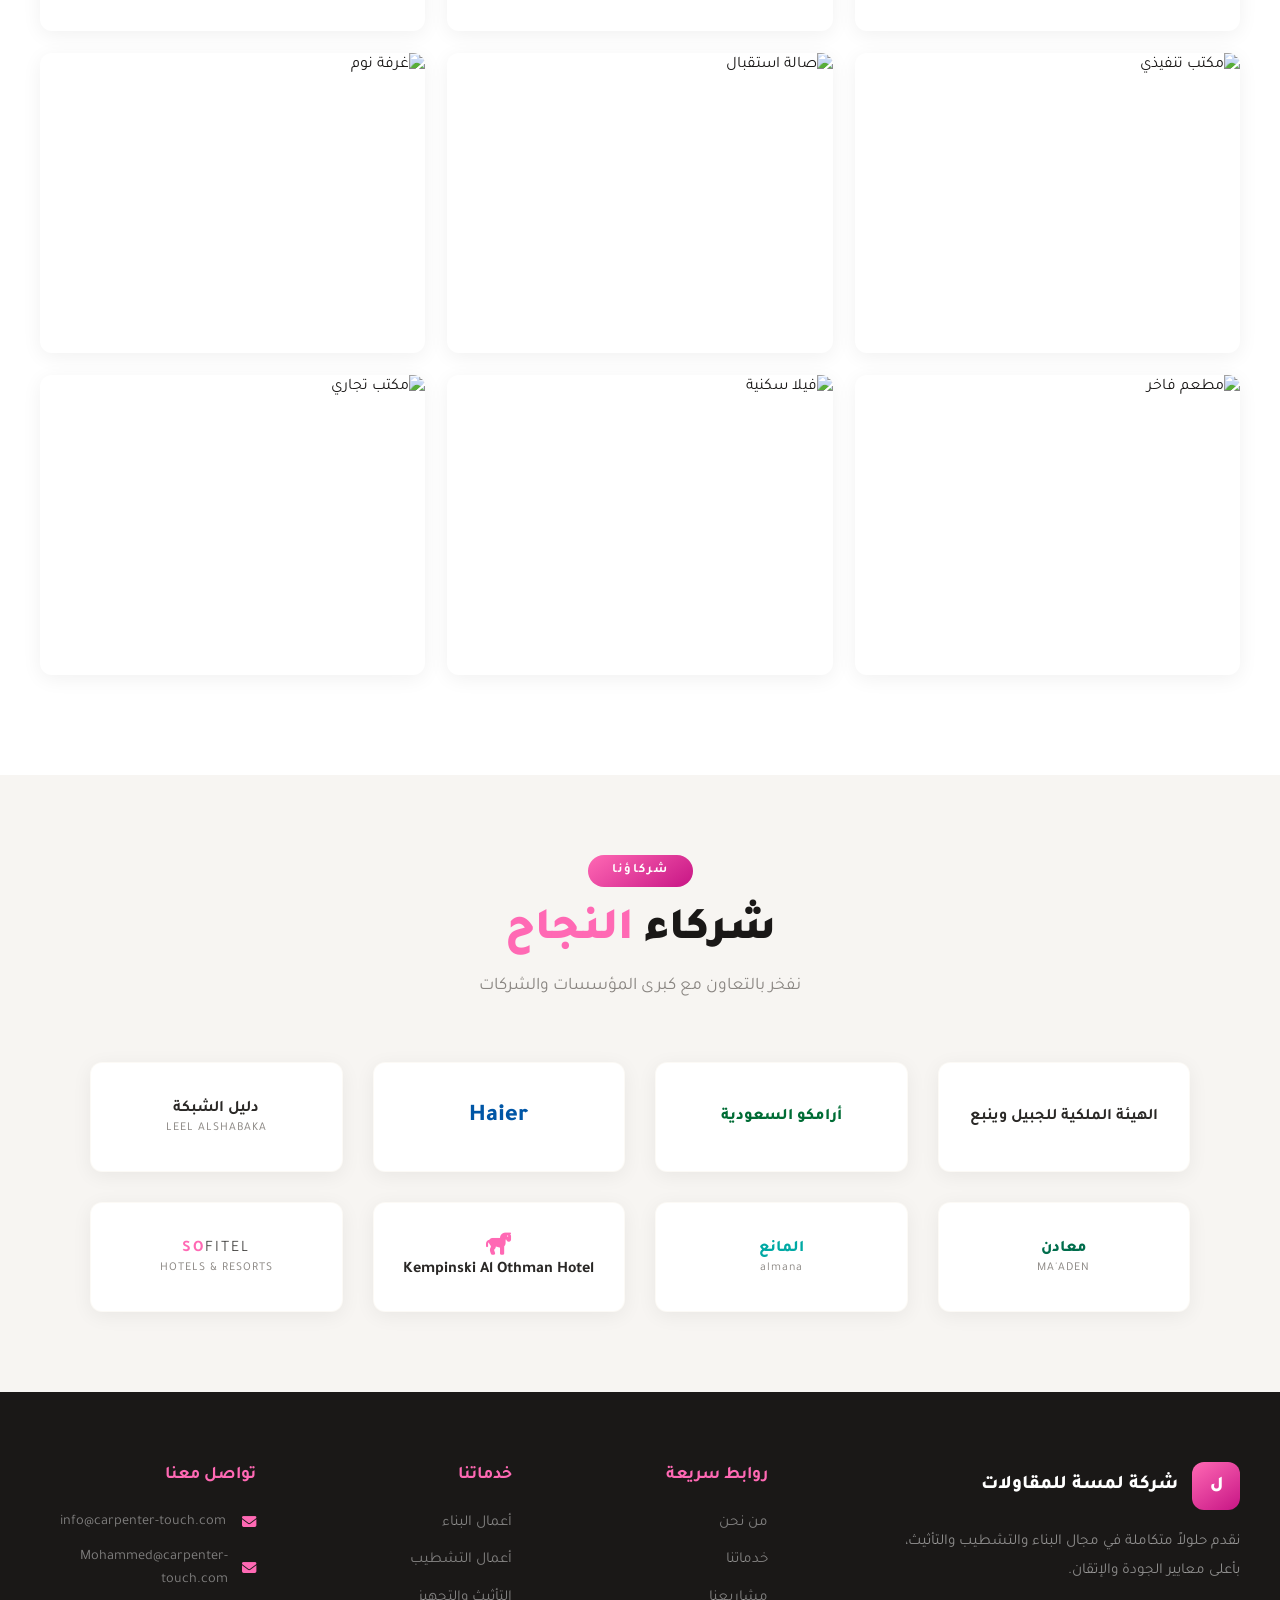
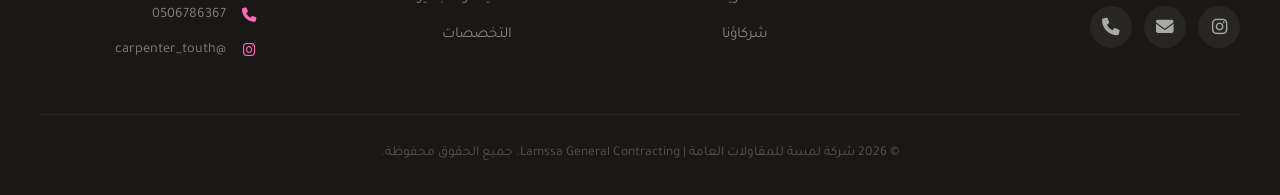
==== commit 15d5a33b: "Update index.html" ====
--- a/index.html
+++ b/index.html
@@ -1269,7 +1269,7 @@
         <div class="nav-container">
             <a href="#" class="nav-logo">
                 <div class="nav-logo-icon"></div>
-                <span>لمسة <span>المقاولات</span></span>
+                <span>لمسة <span>للمقاولات</span></span>
             </a>
             <ul class="nav-links">
                 <li><a href="#about">من نحن</a></li>
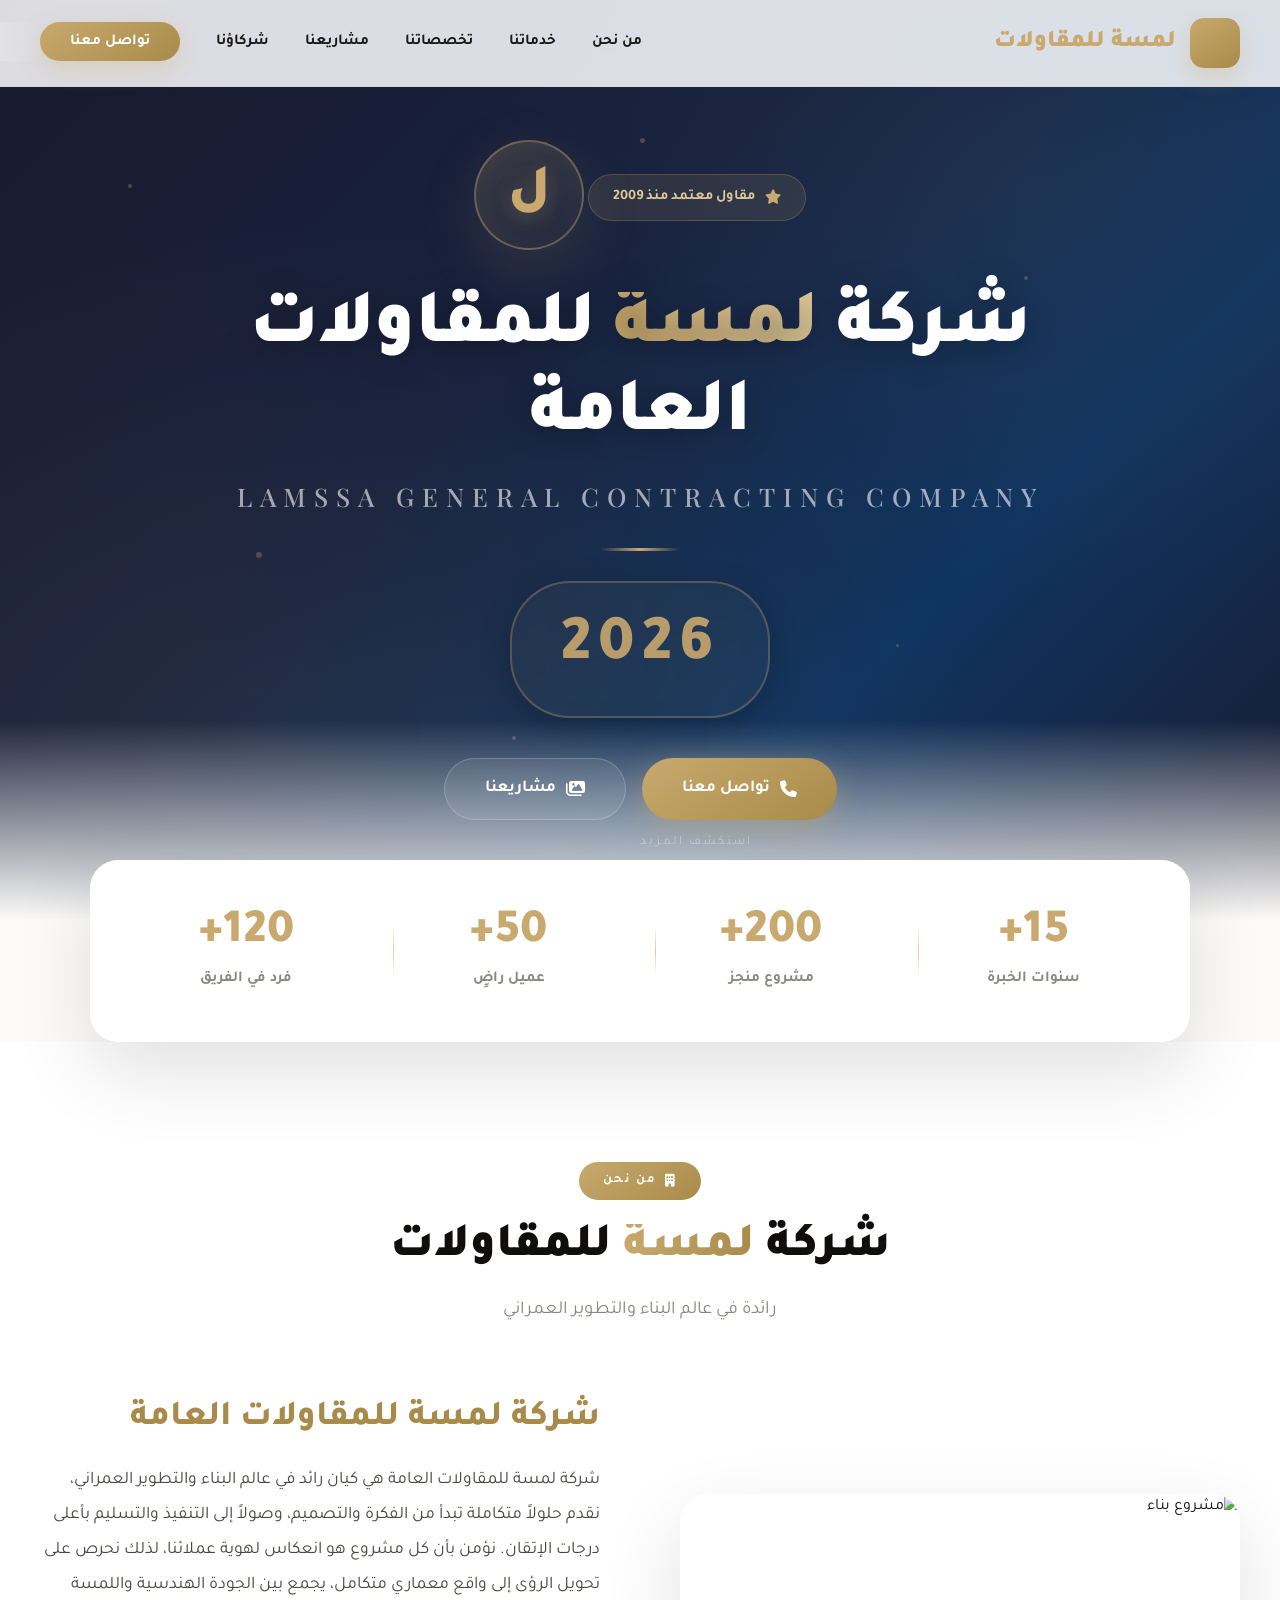
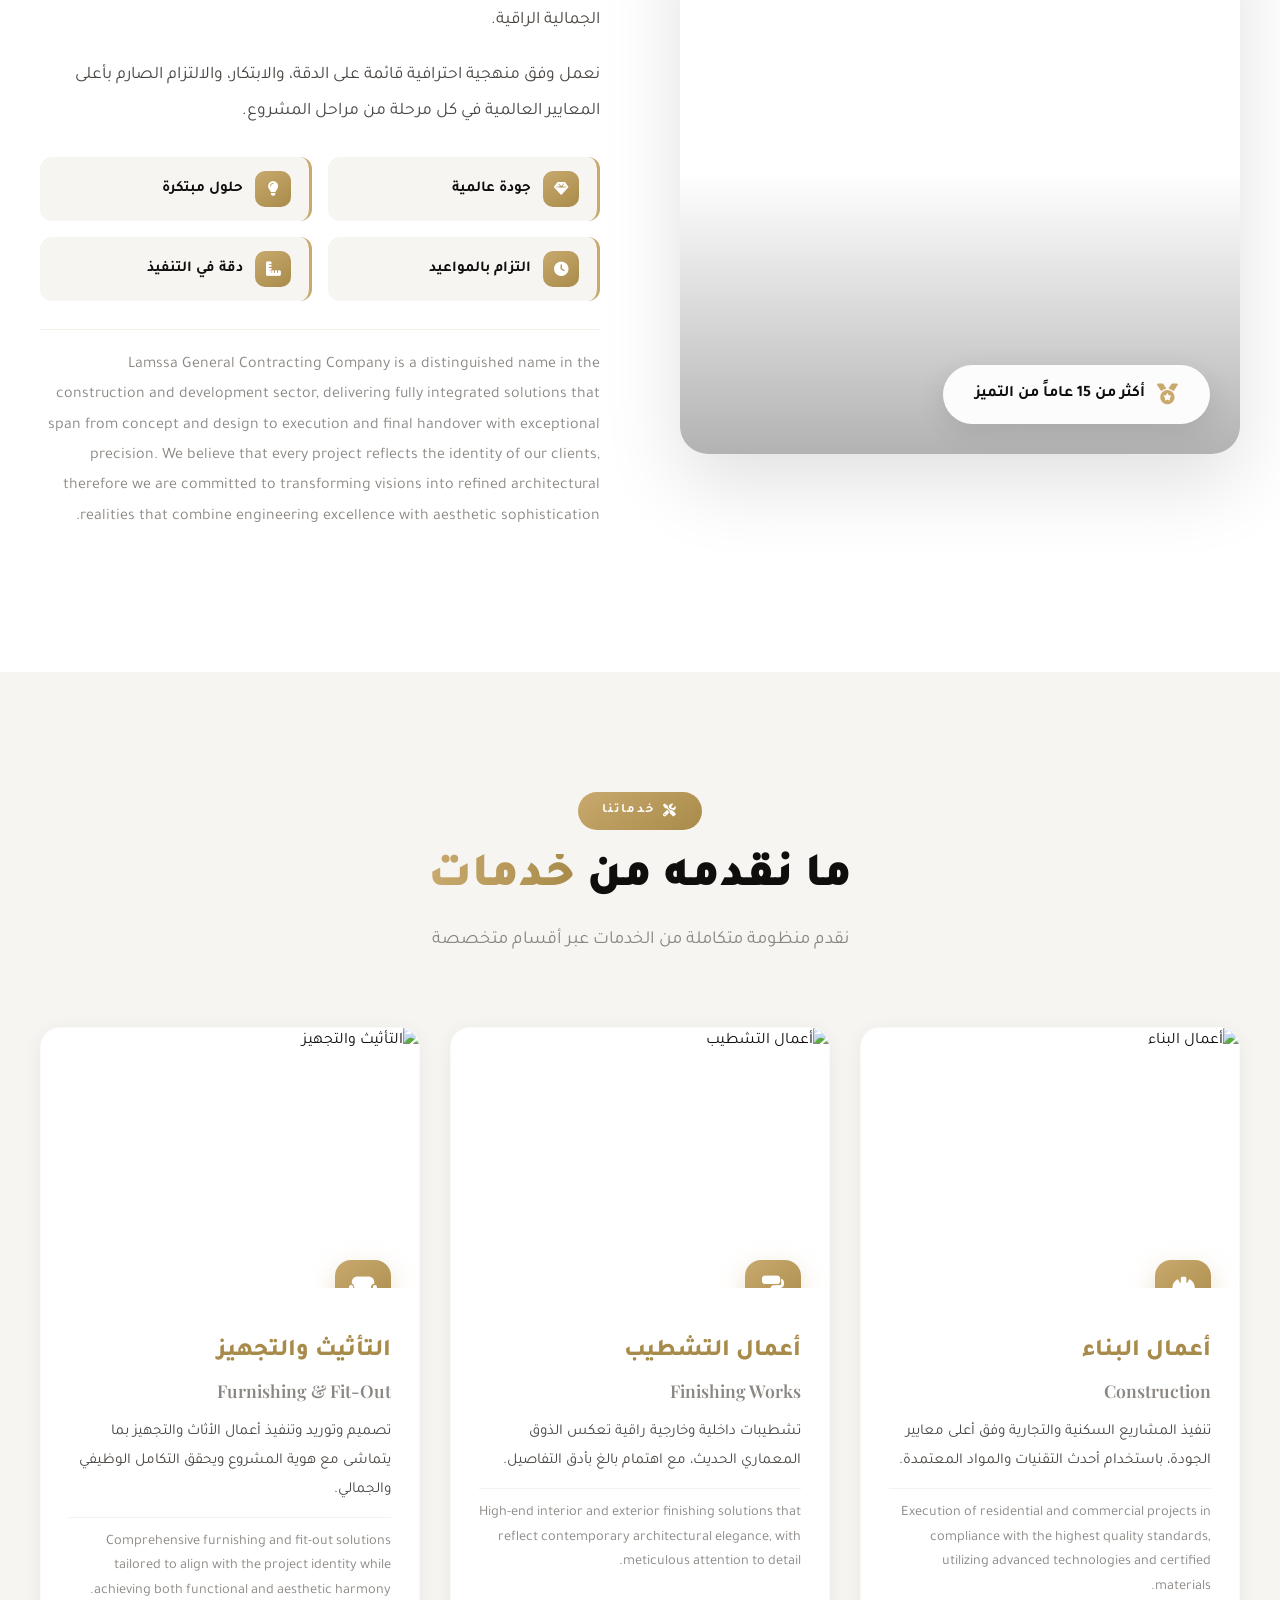
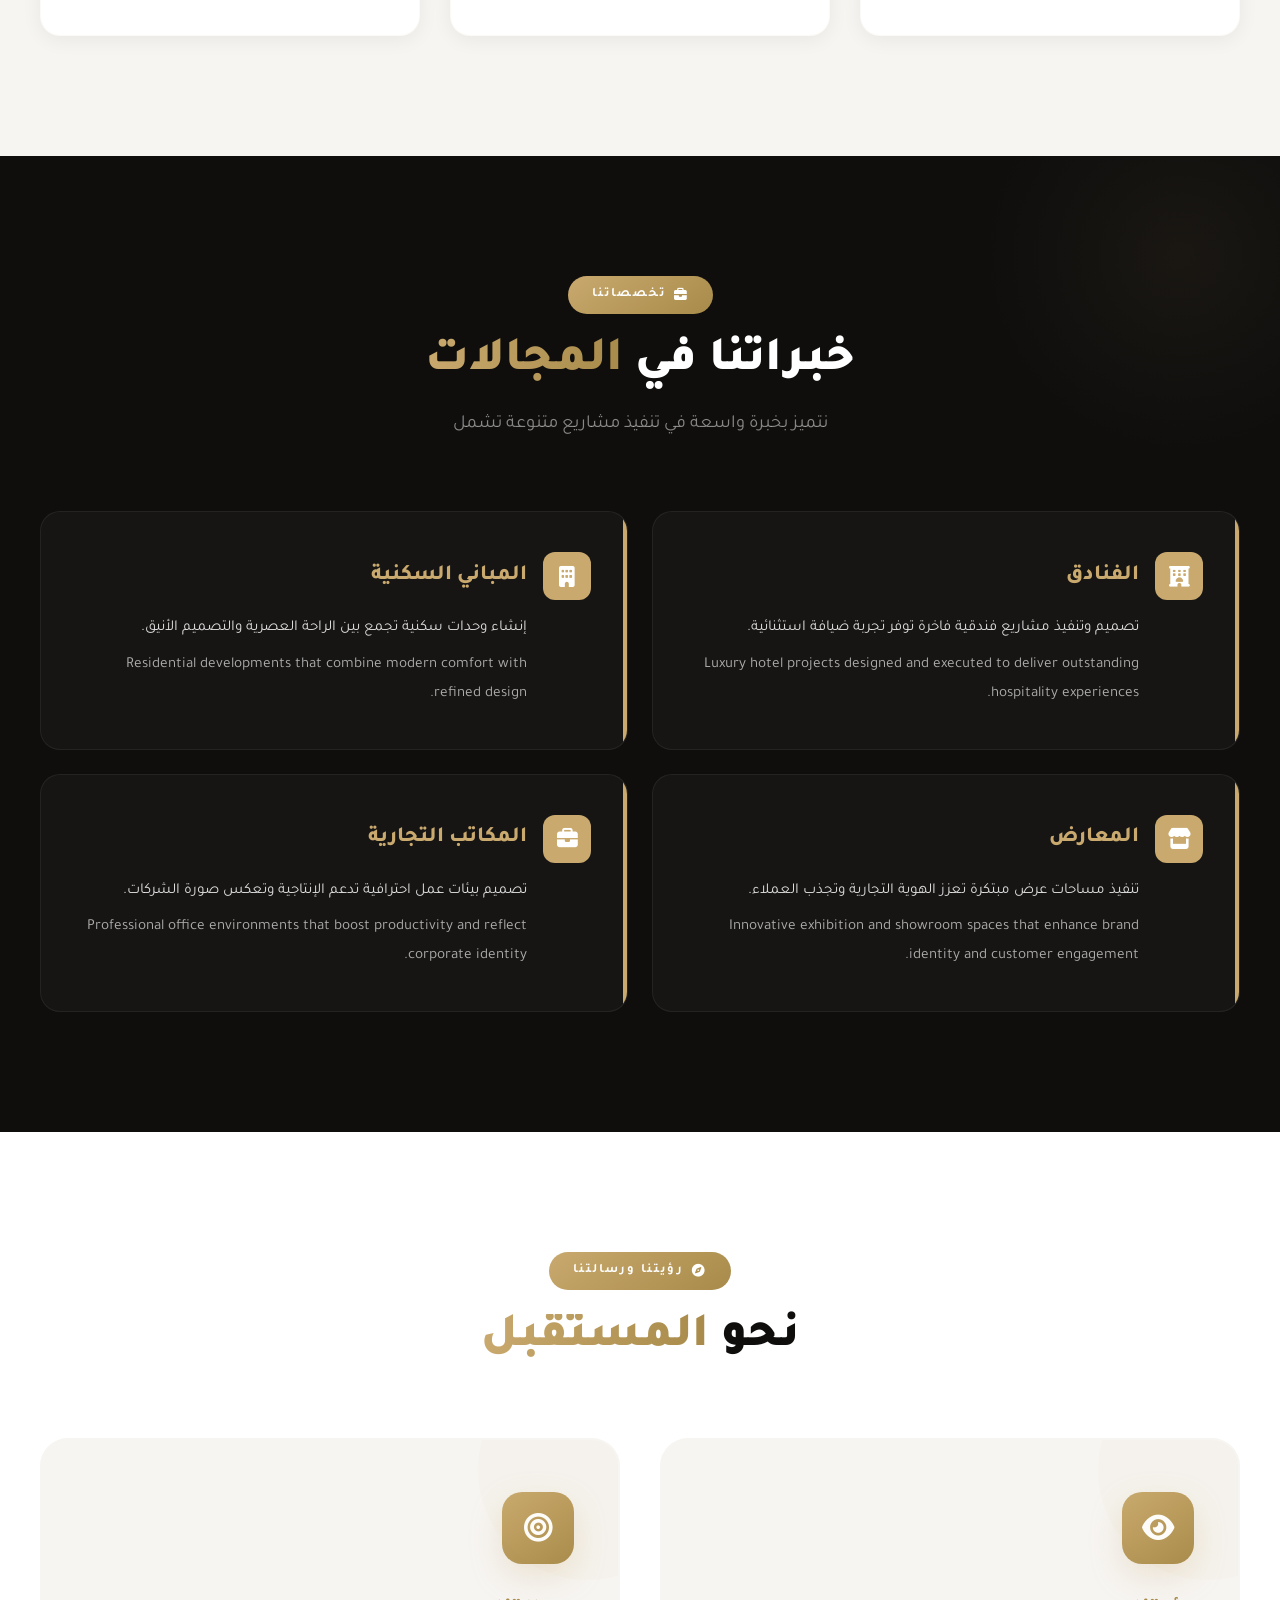
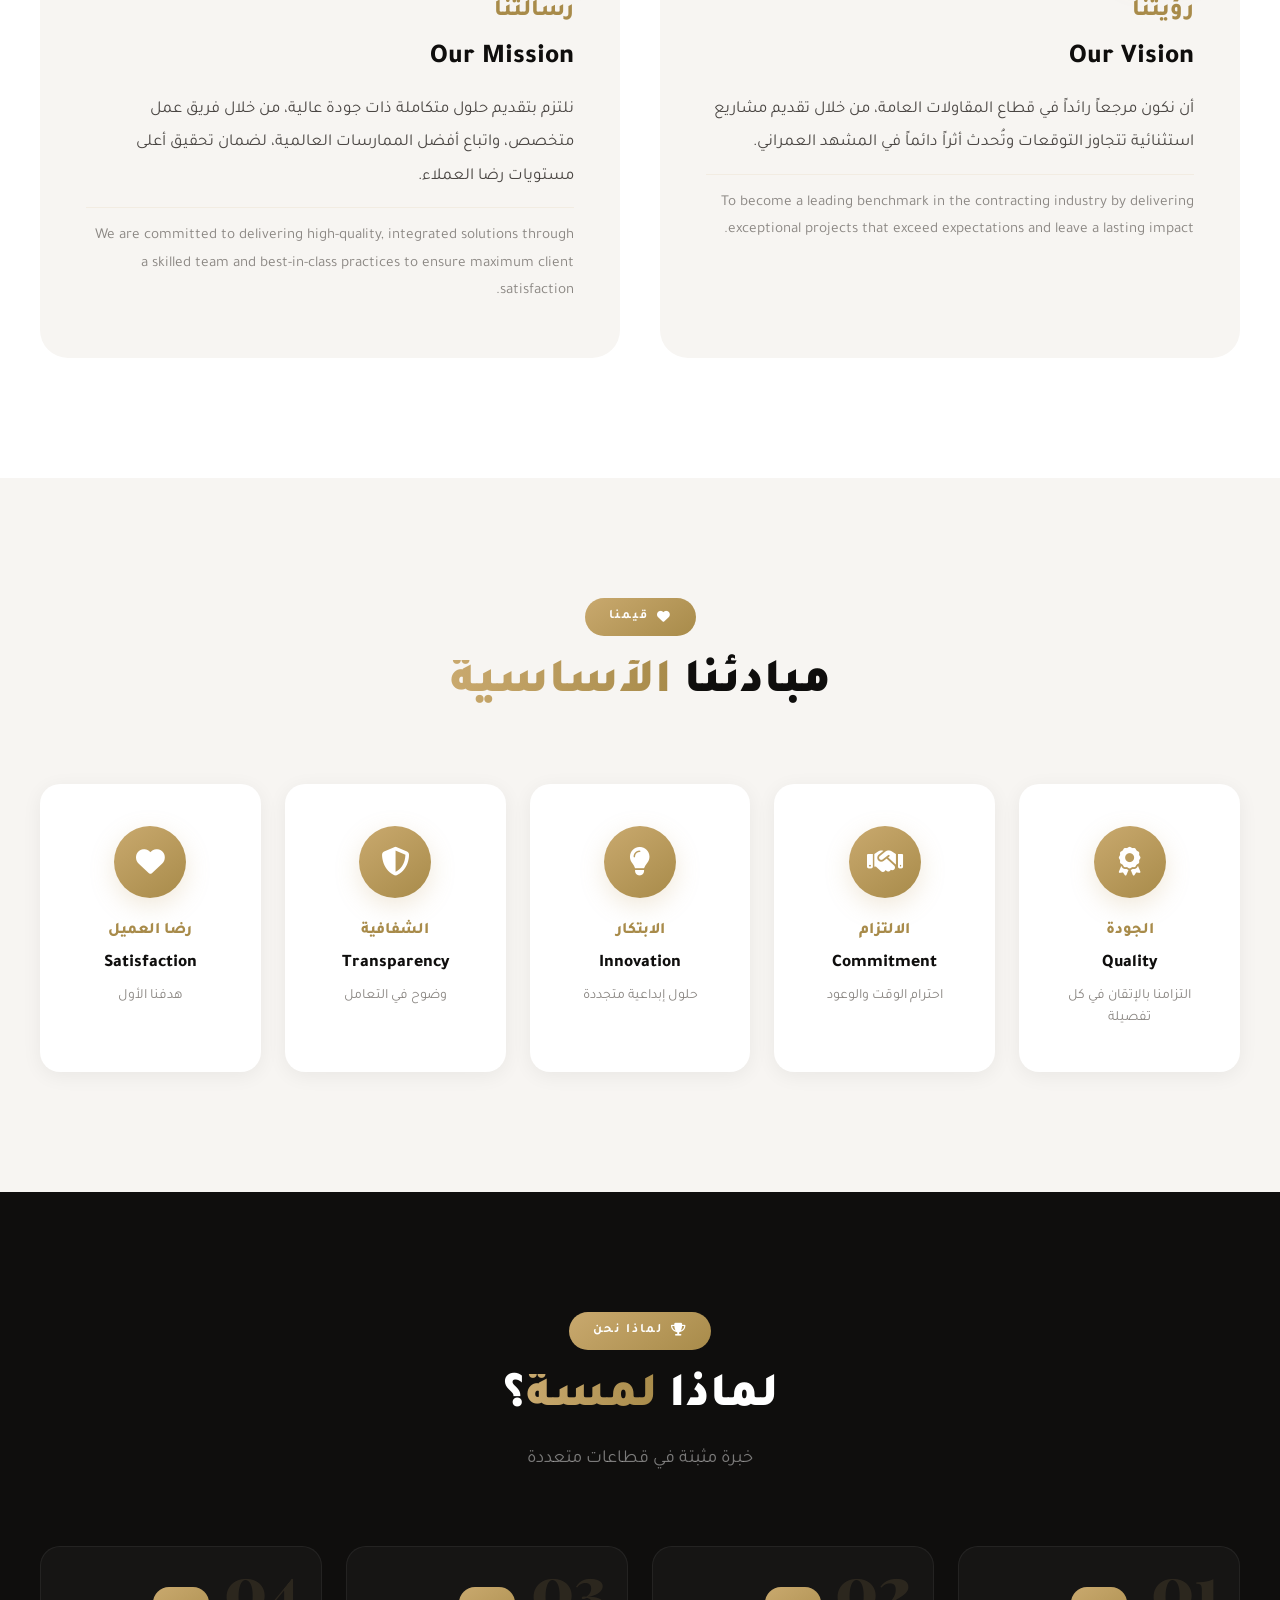
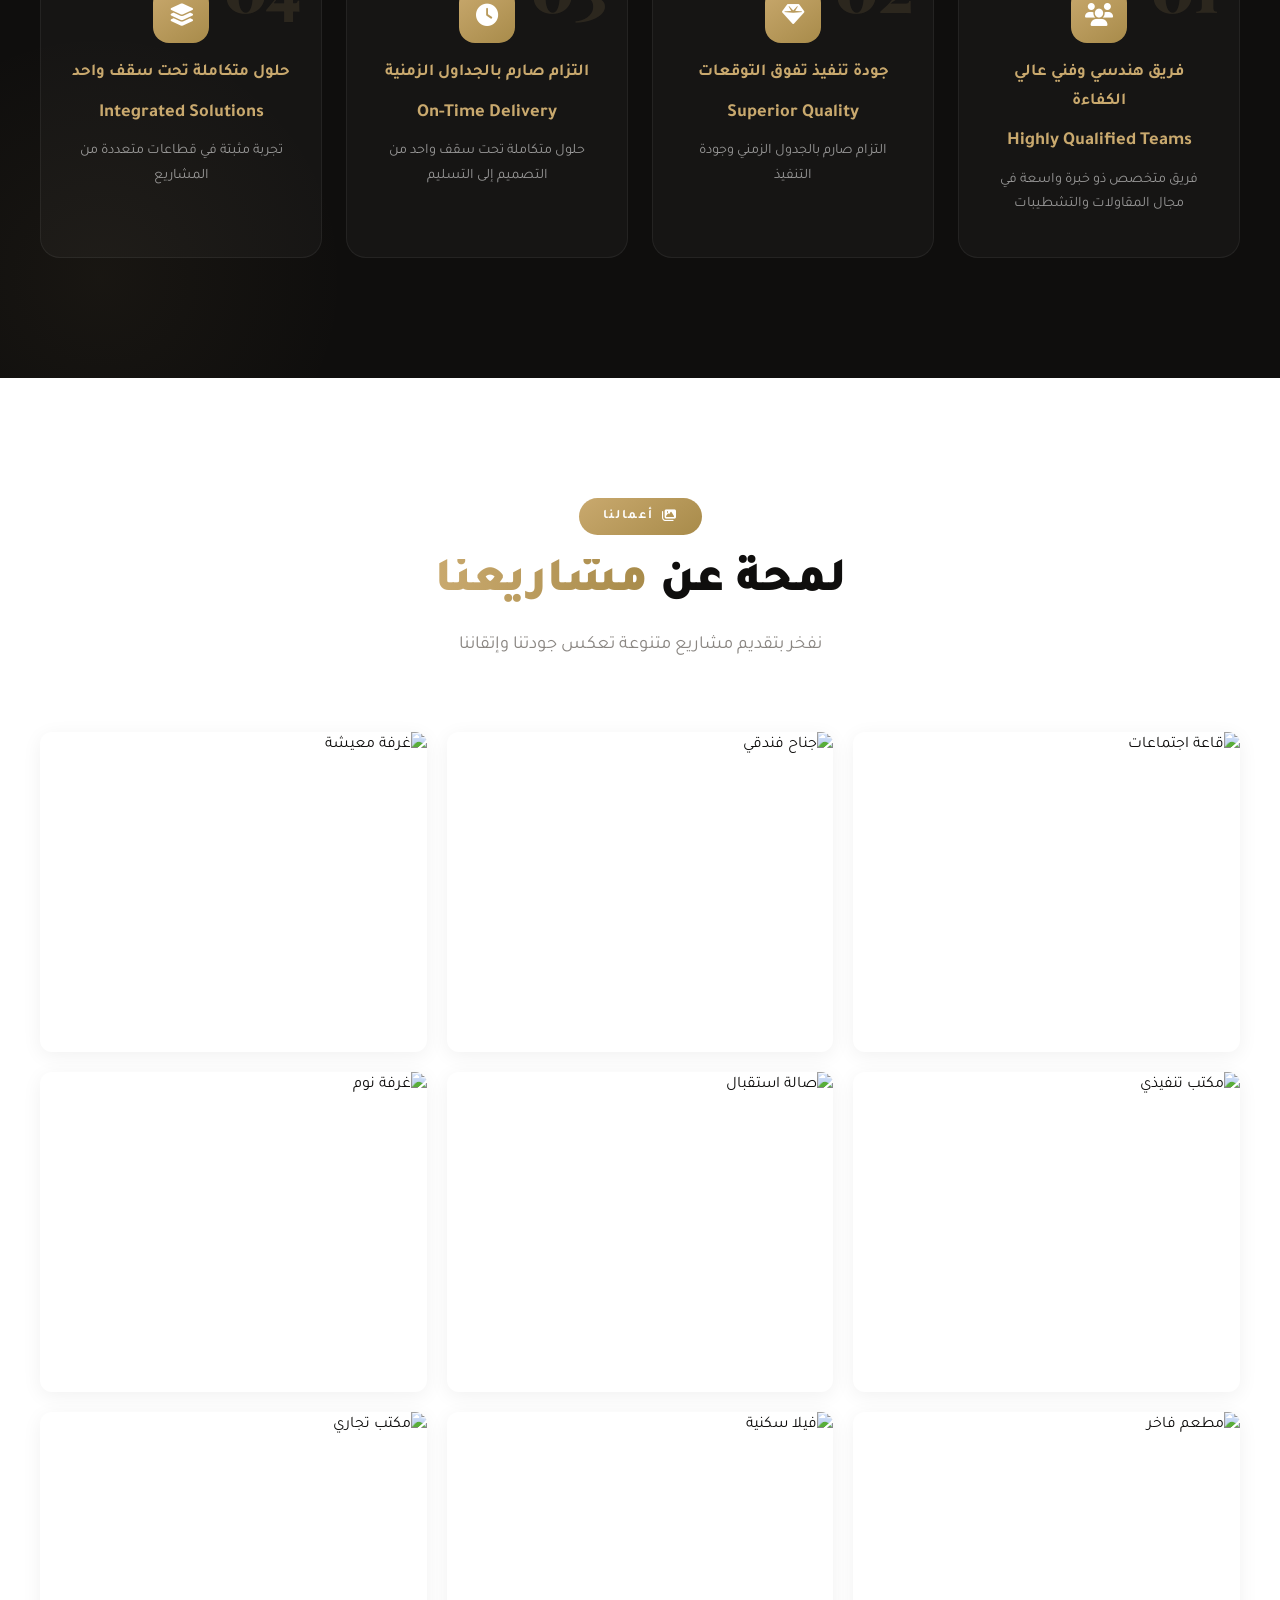
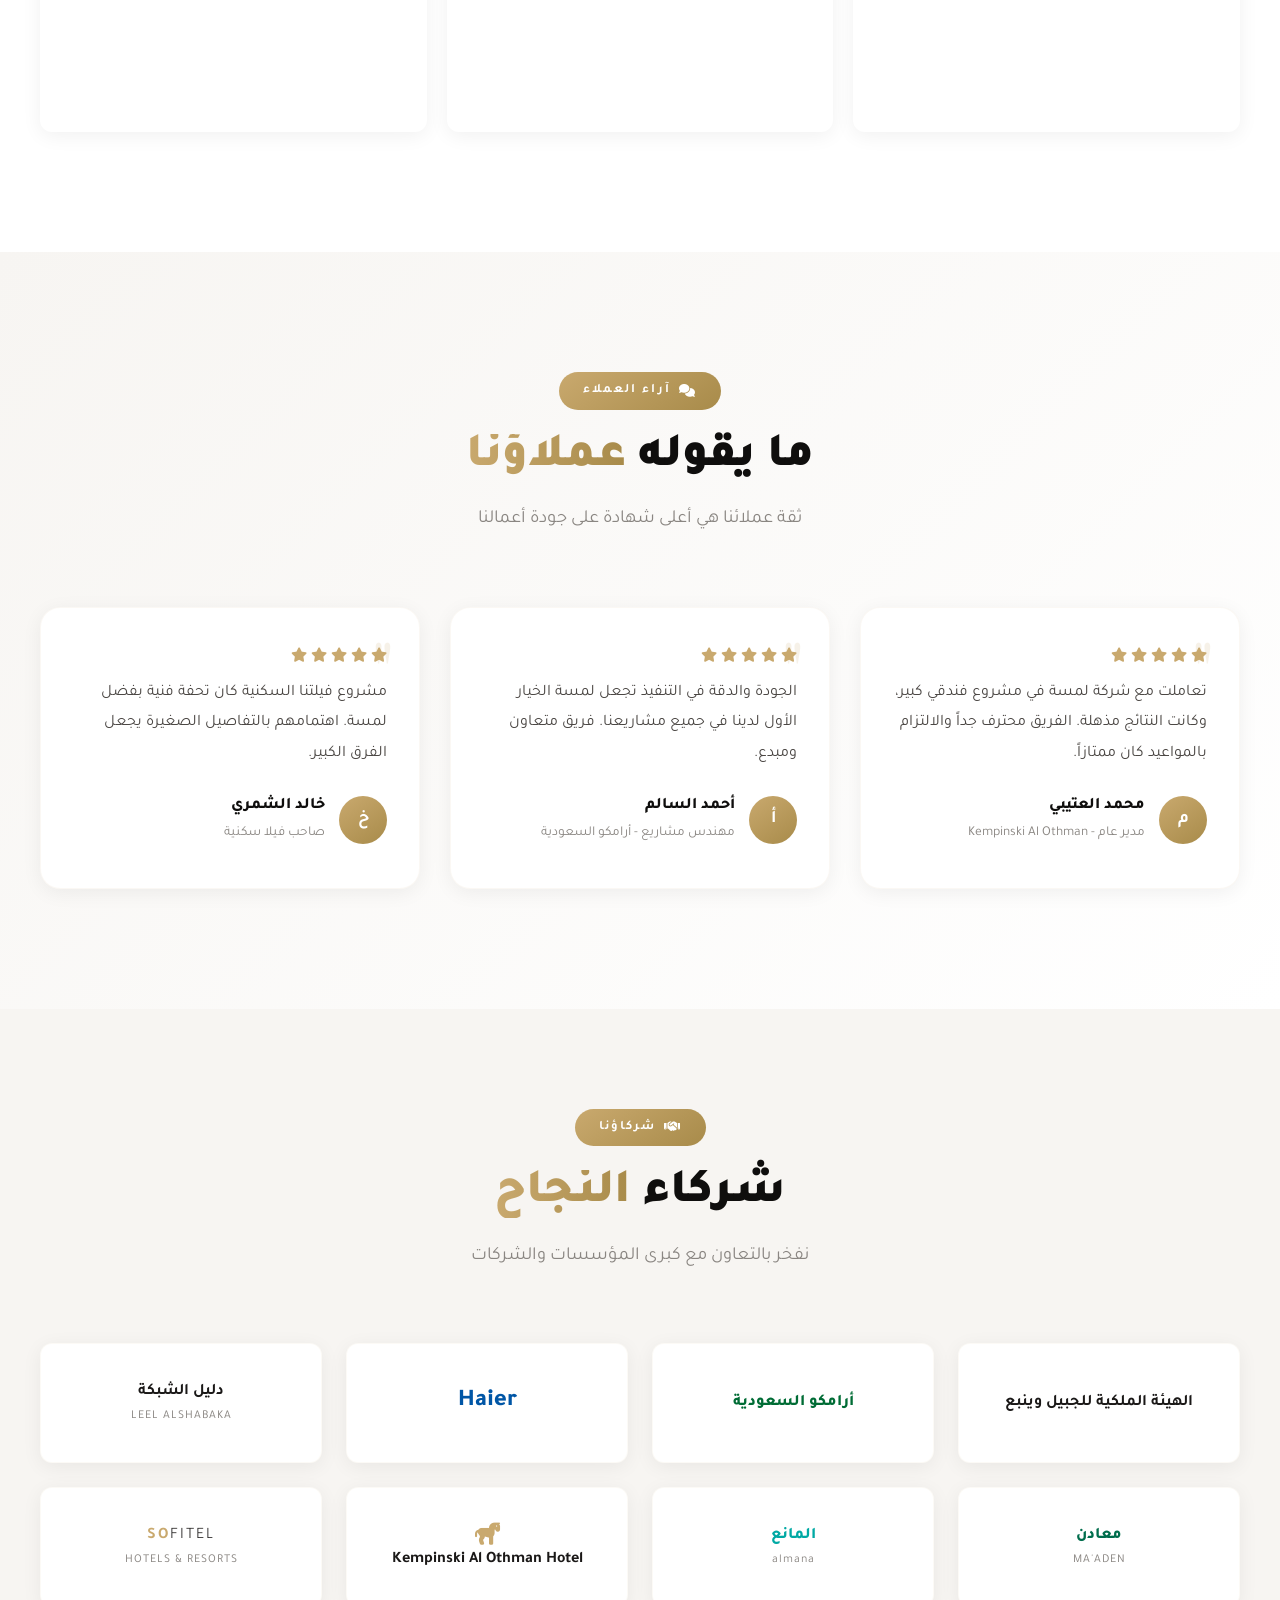
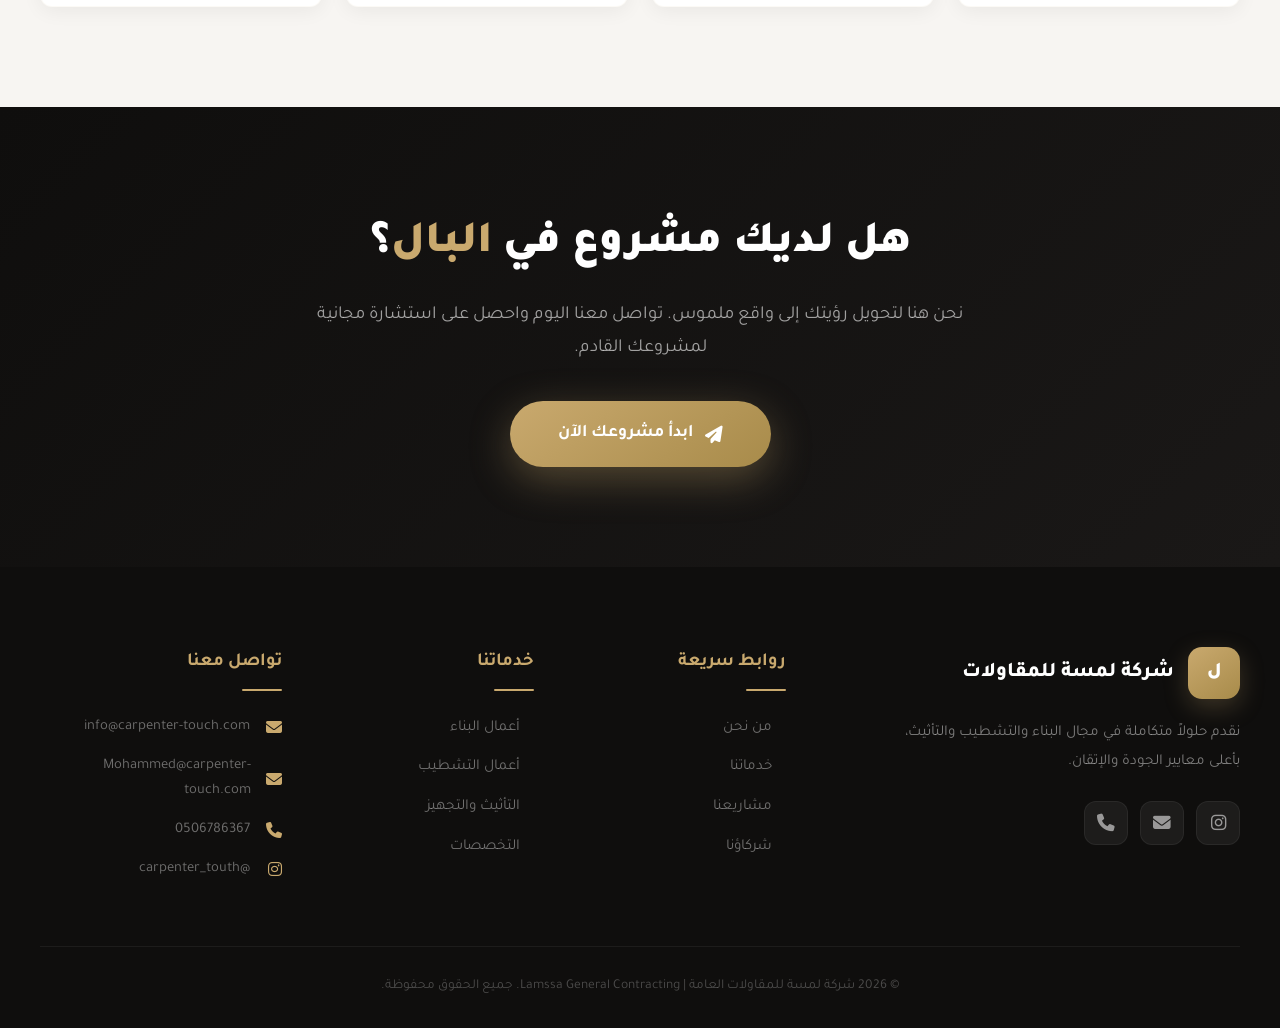
==== commit 0f589298: "Create index.html" ====
--- a/index.html
+++ b/index.html
@@ -1,1776 +1,989 @@
 <!DOCTYPE html>
 <html lang="ar" dir="rtl">
 <head>
-    <meta charset="UTF-8" />
-    <meta name="viewport" content="width=device-width, initial-scale=1.0" />
-    <title>شركة لمسة للمقاولات العامة | Lamssa General Contracting</title>
-    <link href="https://fonts.googleapis.com/css2?family=Tajawal:wght@300;400;500;700;800;900&display=swap" rel="stylesheet" />
-    <link rel="stylesheet" href="https://cdnjs.cloudflare.com/ajax/libs/font-awesome/6.5.0/css/all.min.css" />
-    <style>
-        /* ===== RESET & BASE ===== */
-        * {
-            margin: 0;
-            padding: 0;
-            box-sizing: border-box;
-        }
-
-        :root {
-    --gold: #FF69B4;        /* وردي أساسي (Hot Pink) */
---gold-light: #FFB6C1;  /* وردي فاتح (Light Pink) */
---gold-dark: #C71585;   /* وردي داكن (Medium Violet Red) */
---gold-glow: rgba(255, 105, 180, 0.25); /* توهج وردي */
-      
-            --dark: #1A1817;
-            --dark-secondary: #2A2826;
-            --gray: #F7F5F2;
-            --gray-light: #FCFBF9;
-            --white: #FFFFFF;
-            --text-body: #4A4643;
-            --text-light: #8A8682;
-            --shadow-sm: 0 4px 20px rgba(0, 0, 0, 0.06);
-            --shadow-md: 0 12px 40px rgba(0, 0, 0, 0.08);
-            --shadow-lg: 0 30px 80px rgba(0, 0, 0, 0.12);
-            --radius-sm: 12px;
-            --radius-md: 20px;
-            --radius-lg: 28px;
-        }
-
-        html {
-            scroll-behavior: smooth;
-        }
-
-        body {
-            font-family: 'Tajawal', sans-serif;
-            background: var(--gray-light);
-            color: var(--dark);
-            overflow-x: hidden;
-            line-height: 1.6;
-        }
-
-        ::-webkit-scrollbar {
-            width: 8px;
-        }
-        ::-webkit-scrollbar-track {
-            background: var(--gray);
-        }
-        ::-webkit-scrollbar-thumb {
-            background: var(--gold);
-            border-radius: 10px;
-        }
-
-        img {
-            max-width: 100%;
-            display: block;
-        }
-        a {
-            text-decoration: none;
-            color: inherit;
-        }
-        ul {
-            list-style: none;
-        }
-
-        /* ===== ANIMATIONS ===== */
-        @keyframes fadeUp {
-            0% {
-                opacity: 0;
-                transform: translateY(40px);
-            }
-            100% {
-                opacity: 1;
-                transform: translateY(0);
-            }
-        }
-
-        .animate-on-scroll {
-            opacity: 0;
-            transform: translateY(50px);
-            transition: all 0.9s cubic-bezier(0.23, 1, 0.32, 1);
-        }
-        .animate-on-scroll.visible {
-            opacity: 1;
-            transform: translateY(0);
-        }
-
-        /* ===== NAVBAR ===== */
-        .navbar {
-            position: fixed;
-            top: 0;
-            left: 0;
-            right: 0;
-            z-index: 1000;
-            padding: 16px 0;
-            background: rgba(255, 255, 255, 0.92);
-            backdrop-filter: blur(24px) saturate(180%);
-            -webkit-backdrop-filter: blur(24px) saturate(180%);
-            border-bottom: 1px solid rgba(201, 169, 110, 0.12);
-            transition: all 0.4s ease;
-        }
-        .navbar.scrolled {
-            padding: 10px 0;
-            box-shadow: 0 4px 30px rgba(0, 0, 0, 0.06);
-        }
-        .nav-container {
-            max-width: 1360px;
-            margin: 0 auto;
-            padding: 0 40px;
-            display: flex;
-            justify-content: space-between;
-            align-items: center;
-        }
-        .nav-logo {
-            display: flex;
-            align-items: center;
-            gap: 14px;
-            font-weight: 900;
-            font-size: 1.4rem;
-            color: var(--dark);
-        }
-        .nav-logo-icon {
-            width: 48px;
-            height: 48px;
-            background: linear-gradient(145deg, var(--gold), var(--gold-dark));
-            border-radius: 12px;
-            display: flex;
-            align-items: center;
-            justify-content: center;
-            font-size: 1.2rem;
-            color: #fff;
-            font-weight: 900;
-            box-shadow: 0 6px 18px rgba(201, 169, 110, 0.3);
-            transition: transform 0.3s ease;
-        }
-        .nav-logo:hover .nav-logo-icon {
-            transform: scale(1.05) rotate(-2deg);
-        }
-        .nav-logo span {
-            color: var(--gold);
-        }
-
-        .nav-links {
-            display: flex;
-            gap: 32px;
-            align-items: center;
-        }
-        .nav-links a {
-            font-weight: 600;
-            font-size: 0.95rem;
-            color: var(--dark-secondary);
-            position: relative;
-            padding: 4px 0;
-            transition: color 0.3s ease;
-        }
-        .nav-links a::after {
-            content: '';
-            position: absolute;
-            bottom: -2px;
-            right: 0;
-            width: 0;
-            height: 2.5px;
-            background: var(--gold);
-            border-radius: 4px;
-            transition: width 0.4s ease;
-        }
-        .nav-links a:hover {
-            color: var(--gold);
-        }
-        .nav-links a:hover::after {
-            width: 100%;
-        }
-        .nav-links .nav-cta {
-            background: linear-gradient(145deg, var(--gold), var(--gold-dark));
-            color: #fff !important;
-            padding: 10px 26px;
-            border-radius: 50px;
-            font-weight: 700;
-            transition: all 0.4s ease;
-            box-shadow: 0 6px 20px rgba(201, 169, 110, 0.25);
-        }
-        .nav-links .nav-cta::after {
-            display: none;
-        }
-        .nav-links .nav-cta:hover {
-            transform: translateY(-3px);
-            box-shadow: 0 12px 30px rgba(201, 169, 110, 0.35);
-            color: #fff !important;
-        }
-
-        .mobile-menu-btn {
-            display: none;
-            background: none;
-            border: none;
-            font-size: 1.6rem;
-            color: var(--dark);
-            cursor: pointer;
-            padding: 4px 8px;
-        }
-
-        /* ===== MOBILE MENU ===== */
-        .mobile-menu {
-            position: fixed;
-            top: 0;
-            right: -100%;
-            width: 82%;
-            max-width: 380px;
-            height: 100vh;
-            background: var(--white);
-            z-index: 2000;
-            padding: 100px 40px 40px;
-            transition: right 0.45s cubic-bezier(0.23, 1, 0.32, 1);
-            box-shadow: -20px 0 60px rgba(0, 0, 0, 0.08);
-            overflow-y: auto;
-        }
-        .mobile-menu.active {
-            right: 0;
-        }
-        .mobile-menu-close {
-            position: absolute;
-            top: 24px;
-            left: 24px;
-            background: var(--gray);
-            border: none;
-            width: 44px;
-            height: 44px;
-            border-radius: 50%;
-            font-size: 1.3rem;
-            cursor: pointer;
-            color: var(--dark);
-            display: flex;
-            align-items: center;
-            justify-content: center;
-            transition: background 0.3s ease;
-        }
-        .mobile-menu-close:hover {
-            background: var(--gold);
-            color: #fff;
-        }
-        .mobile-menu-links li {
-            margin-bottom: 24px;
-        }
-        .mobile-menu-links a {
-            font-size: 1.2rem;
-            font-weight: 700;
-            color: var(--dark);
-            transition: color 0.3s ease;
-            display: block;
-        }
-        .mobile-menu-links a:hover {
-            color: var(--gold);
-        }
-        .mobile-menu-links .mobile-cta {
-            background: linear-gradient(145deg, var(--gold), var(--gold-dark));
-            color: #fff !important;
-            padding: 14px 28px;
-            border-radius: 50px;
-            text-align: center;
-            margin-top: 16px;
-            font-size: 1rem;
-        }
-        .mobile-menu-links .mobile-cta:hover {
-            color: #fff !important;
-            opacity: 0.9;
-        }
-
-        .overlay {
-            position: fixed;
-            top: 0;
-            left: 0;
-            width: 100%;
-            height: 100%;
-            background: rgba(0, 0, 0, 0.45);
-            z-index: 1500;
-            opacity: 0;
-            visibility: hidden;
-            transition: all 0.4s ease;
-            backdrop-filter: blur(4px);
-            -webkit-backdrop-filter: blur(4px);
-        }
-        .overlay.active {
-            opacity: 1;
-            visibility: visible;
-        }
-
-        /* ===== HERO - مطابق للصورة تماماً ===== */
-        .hero {
-            min-height: 100vh;
-            display: flex;
-            align-items: center;
-            justify-content: center;
-            position: relative;
-            padding: 130px 40px 80px;
-            /* خلفية ذهبية دافئة تشبه الصورة */
-            background: linear-gradient(165deg, #F2F2F5 0%, #E3E3E8 40%, #D5D5DB 70%, #C8C8CF 100%);
-            overflow: hidden;
-        }
-
-        /* إضافة بعض الزخارف الخفيفة مثل الصورة */
-        .hero::before {
-            content: '';
-            position: absolute;
-            inset: 0;
-            background:
-                radial-gradient(ellipse at 20% 80%, rgba(255, 255, 255, 0.15) 0%, transparent 60%),
-                radial-gradient(ellipse at 80% 20%, rgba(255, 255, 255, 0.10) 0%, transparent 50%);
-            pointer-events: none;
-        }
-
-        /* عنصر زخرفي هندسي (مثل المربعات الخفيفة) */
-        .hero::after {
-            content: '';
-            position: absolute;
-            bottom: 0;
-            left: 0;
-            width: 100%;
-            height: 120px;
-            background: linear-gradient(to top, rgba(26, 24, 23, 0.04), transparent);
-            pointer-events: none;
-        }
-
-        .hero-content {
-            position: relative;
-            z-index: 2;
-            text-align: center;
-            max-width: 900px;
-            margin: 0 auto;
-        }
-
-        /* الشعار / الرمز */
-        .hero-logo {
-            display: inline-flex;
-            align-items: center;
-            justify-content: center;
-            width: 100px;
-            height: 100px;
-            background: rgba(255, 255, 255, 0.15);
-            backdrop-filter: blur(8px);
-            -webkit-backdrop-filter: blur(8px);
-            border-radius: 50%;
-            border: 2px solid rgba(255, 255, 255, 0.30);
-            margin-bottom: 30px;
-            font-size: 3.5rem;
-            font-weight: 900;
-            color: #fff;
-            text-shadow: 0 4px 20px rgba(0, 0, 0, 0.10);
-            box-shadow: 0 20px 60px rgba(0, 0, 0, 0.08);
-            transition: transform 0.5s ease;
-        }
-        .hero-logo:hover {
-            transform: scale(1.05) rotate(-4deg);
-        }
-
-        /* النص الرئيسي */
-        .hero-title-ar {
-            font-size: 4.5rem;
-            font-weight: 900;
-            color: #2C2A28;
-            line-height: 1.2;
-            letter-spacing: -0.5px;
-            text-shadow: 0 2px 20px rgba(255, 255, 255, 0.20);
-            margin-bottom: 10px;
-        }
-        .hero-title-ar span {
-            color: #FFFFFF;
-            text-shadow: 0 2px 30px rgba(0, 0, 0, 0.10);
-        }
-
-        .hero-title-en {
-            font-size: 1.8rem;
-            font-weight: 500;
-            color: rgba(44, 42, 40, 0.75);
-            letter-spacing: 6px;
-            text-transform: uppercase;
-            margin-bottom: 25px;
-            text-shadow: 0 1px 10px rgba(255, 255, 255, 0.15);
-        }
-
-        /* السنة */
-        .hero-year {
-            display: inline-block;
-            font-size: 3.5rem;
-            font-weight: 900;
-            color: rgba(255, 255, 255, 0.80);
-            letter-spacing: 4px;
-            padding: 10px 40px;
-            border: 2px solid rgba(255, 255, 255, 0.25);
-            border-radius: 60px;
-            backdrop-filter: blur(4px);
-            -webkit-backdrop-filter: blur(4px);
-            background: rgba(255, 255, 255, 0.05);
-            box-shadow: 0 8px 32px rgba(0, 0, 0, 0.06);
-            margin-top: 10px;
-            transition: all 0.4s ease;
-        }
-        .hero-year:hover {
-            background: rgba(255, 255, 255, 0.12);
-            border-color: rgba(255, 255, 255, 0.40);
-            transform: translateY(-4px);
-            box-shadow: 0 16px 40px rgba(0, 0, 0, 0.10);
-        }
-
-        /* خط فاصل زخرفي */
-        .hero-divider {
-            width: 120px;
-            height: 3px;
-            background: linear-gradient(90deg, transparent, rgba(255, 255, 255, 0.50), transparent);
-            margin: 20px auto 25px;
-            border-radius: 4px;
-        }
-
-        /* زر دعوة للتصرف */
-        .hero-btn {
-            display: inline-block;
-            margin-top: 30px;
-            padding: 16px 48px;
-            background: rgba(255, 255, 255, 0.20);
-            backdrop-filter: blur(10px);
-            -webkit-backdrop-filter: blur(10px);
-            border: 1.5px solid rgba(255, 255, 255, 0.35);
-            border-radius: 60px;
-            color: #2C2A28;
-            font-weight: 700;
-            font-size: 1.1rem;
-            letter-spacing: 1px;
-            transition: all 0.4s ease;
-            box-shadow: 0 8px 30px rgba(0, 0, 0, 0.06);
-        }
-        .hero-btn:hover {
-            background: rgba(255, 255, 255, 0.35);
-            border-color: rgba(255, 255, 255, 0.70);
-            transform: translateY(-4px);
-            box-shadow: 0 16px 40px rgba(0, 0, 0, 0.10);
-        }
-        .hero-btn i {
-            margin-left: 10px;
-        }
-
-        /* ===== باقي الأقسام (محسنة) ===== */
-        .section {
-            padding: 100px 40px;
-            position: relative;
-        }
-        .section-header {
-            text-align: center;
-            margin-bottom: 60px;
-        }
-        .section-label {
-            display: inline-block;
-            padding: 6px 24px;
-            background: linear-gradient(145deg, var(--gold), var(--gold-dark));
-            color: #fff;
-            font-weight: 700;
-            font-size: 0.8rem;
-            border-radius: 60px;
-            letter-spacing: 2px;
-            text-transform: uppercase;
-            margin-bottom: 18px;
-        }
-        .section-title {
-            font-size: 2.8rem;
-            font-weight: 900;
-            color: var(--dark);
-            line-height: 1.2;
-        }
-        .section-title span {
-            color: var(--gold);
-        }
-        .section-subtitle {
-            font-size: 1.1rem;
-            color: var(--text-light);
-            max-width: 620px;
-            margin: 12px auto 0;
-            line-height: 1.8;
-        }
-
-        /* ABOUT */
-        .about {
-            background: var(--white);
-        }
-        .about-grid {
-            max-width: 1200px;
-            margin: 0 auto;
-            display: grid;
-            grid-template-columns: 1fr 1fr;
-            gap: 60px;
-            align-items: center;
-        }
-        .about-image-wrap {
-            position: relative;
-            border-radius: var(--radius-lg);
-            overflow: hidden;
-            box-shadow: var(--shadow-lg);
-        }
-        .about-image-wrap img {
-            width: 100%;
-            height: 520px;
-            object-fit: cover;
-        }
-        .about-image-wrap::after {
-            content: '';
-            position: absolute;
-            bottom: 0;
-            left: 0;
-            width: 100%;
-            height: 40%;
-            background: linear-gradient(to top, rgba(0, 0, 0, 0.20), transparent);
-        }
-        .about-image-badge {
-            position: absolute;
-            bottom: 30px;
-            right: 30px;
-            background: rgba(255, 255, 255, 0.92);
-            backdrop-filter: blur(12px);
-            padding: 14px 28px;
-            border-radius: 60px;
-            font-weight: 700;
-            color: var(--dark);
-            box-shadow: 0 8px 30px rgba(0, 0, 0, 0.08);
-            display: flex;
-            align-items: center;
-            gap: 12px;
-            z-index: 2;
-        }
-        .about-image-badge i {
-            color: var(--gold);
-            font-size: 1.2rem;
-        }
-
-        .about-text h3 {
-            font-size: 2rem;
-            font-weight: 800;
-            color: var(--gold-dark);
-            margin-bottom: 16px;
-        }
-        .about-text p {
-            font-size: 1.05rem;
-            line-height: 2;
-            color: var(--text-body);
-            margin-bottom: 16px;
-        }
-        .about-text .en {
-            color: var(--text-light);
-            font-size: 0.95rem;
-            padding-top: 16px;
-            border-top: 1px solid rgba(201, 169, 110, 0.15);
-            margin-top: 16px;
-        }
-
-        /* SERVICES */
-        .services {
-            background: var(--gray);
-        }
-        .services-grid {
-            max-width: 1360px;
-            margin: 0 auto;
-            display: grid;
-            grid-template-columns: repeat(3, 1fr);
-            gap: 30px;
-        }
-        .service-card {
-            background: var(--white);
-            border-radius: var(--radius-md);
-            overflow: hidden;
-            box-shadow: var(--shadow-sm);
-            transition: all 0.5s ease;
-            border: 1px solid rgba(201, 169, 110, 0.06);
-        }
-        .service-card:hover {
-            transform: translateY(-12px);
-            box-shadow: var(--shadow-lg);
-            border-color: var(--gold-light);
-        }
-        .service-card-img {
-            height: 240px;
-            overflow: hidden;
-        }
-        .service-card-img img {
-            width: 100%;
-            height: 100%;
-            object-fit: cover;
-            transition: transform 0.7s ease;
-        }
-        .service-card:hover .service-card-img img {
-            transform: scale(1.08);
-        }
-        .service-card-body {
-            padding: 30px 28px 32px;
-        }
-        .service-card-body h3 {
-            font-size: 1.5rem;
-            font-weight: 800;
-            color: var(--gold-dark);
-        }
-        .service-card-body h3.en {
-            font-size: 1.2rem;
-            color: var(--text-light);
-            font-weight: 600;
-            margin-bottom: 10px;
-        }
-        .service-card-body p {
-            color: var(--text-body);
-            line-height: 1.9;
-            font-size: 0.95rem;
-        }
-        .service-card-body p.en {
-            color: var(--text-light);
-            font-size: 0.9rem;
-            padding-top: 12px;
-            border-top: 1px solid rgba(0, 0, 0, 0.05);
-            margin-top: 12px;
-        }
-
-        /* EXPERTISE */
-        .expertise {
-            background: var(--dark);
-            color: #fff;
-        }
-        .expertise .section-title {
-            color: #fff;
-        }
-        .expertise .section-subtitle {
-            color: rgba(255, 255, 255, 0.55);
-        }
-        .expertise-grid {
-            max-width: 1200px;
-            margin: 0 auto;
-            display: grid;
-            grid-template-columns: repeat(2, 1fr);
-            gap: 30px;
-        }
-        .expertise-card {
-            background: rgba(255, 255, 255, 0.04);
-            border-radius: var(--radius-md);
-            padding: 38px 34px;
-            border: 1px solid rgba(255, 255, 255, 0.06);
-            transition: all 0.5s ease;
-            position: relative;
-            overflow: hidden;
-        }
-        .expertise-card::before {
-            content: '';
-            position: absolute;
-            top: 0;
-            right: 0;
-            width: 4px;
-            height: 100%;
-            background: var(--gold);
-            transition: width 0.5s ease;
-        }
-        .expertise-card:hover::before {
-            width: 100%;
-            opacity: 0.08;
-        }
-        .expertise-card:hover {
-            transform: translateX(-8px);
-            border-color: var(--gold);
-            background: rgba(255, 255, 255, 0.06);
-        }
-        .expertise-card h3 {
-            font-size: 1.3rem;
-            font-weight: 800;
-            color: var(--gold);
-            margin-bottom: 12px;
-            display: flex;
-            align-items: center;
-            gap: 16px;
-        }
-        .expertise-card h3 i {
-            width: 44px;
-            height: 44px;
-            background: var(--gold);
-            border-radius: var(--radius-sm);
-            display: flex;
-            align-items: center;
-            justify-content: center;
-            color: #fff;
-            font-size: 1.2rem;
-            flex-shrink: 0;
-        }
-        .expertise-card p {
-            color: rgba(255, 255, 255, 0.70);
-            line-height: 1.9;
-            font-size: 0.95rem;
-            padding-right: 60px;
-        }
-        .expertise-card p.ar {
-            color: rgba(255, 255, 255, 0.85);
-            margin-bottom: 6px;
-        }
-
-        /* VISION */
-        .vision-mission {
-            background: var(--white);
-        }
-        .vm-grid {
-            max-width: 1200px;
-            margin: 0 auto;
-            display: grid;
-            grid-template-columns: 1fr 1fr;
-            gap: 40px;
-        }
-        .vm-card {
-            background: var(--gray);
-            border-radius: var(--radius-lg);
-            padding: 48px 44px;
-            position: relative;
-            overflow: hidden;
-            transition: all 0.5s ease;
-            border: 1px solid transparent;
-        }
-        .vm-card:hover {
-            border-color: var(--gold-light);
-            box-shadow: var(--shadow-md);
-            transform: translateY(-6px);
-        }
-        .vm-card::before {
-            content: '';
-            position: absolute;
-            top: -60px;
-            right: -60px;
-            width: 180px;
-            height: 180px;
-            background: var(--gold);
-            opacity: 0.04;
-            border-radius: 50%;
-        }
-        .vm-icon {
-            width: 64px;
-            height: 64px;
-            background: linear-gradient(145deg, var(--gold), var(--gold-dark));
-            border-radius: 16px;
-            display: flex;
-            align-items: center;
-            justify-content: center;
-            font-size: 1.6rem;
-            color: #fff;
-            margin-bottom: 22px;
-        }
-        .vm-card h3 {
-            font-size: 1.6rem;
-            font-weight: 800;
-            color: var(--dark);
-        }
-        .vm-card h3.ar {
-            color: var(--gold-dark);
-            font-size: 1.4rem;
-        }
-        .vm-card p {
-            color: var(--text-body);
-            line-height: 2;
-            font-size: 1.05rem;
-            margin-top: 6px;
-        }
-        .vm-card p.en {
-            color: var(--text-light);
-            font-size: 0.95rem;
-            padding-top: 12px;
-            border-top: 1px solid rgba(201, 169, 110, 0.12);
-            margin-top: 12px;
-        }
-
-        /* VALUES */
-        .values {
-            background: var(--gray);
-        }
-        .values-grid {
-            max-width: 1200px;
-            margin: 0 auto;
-            display: grid;
-            grid-template-columns: repeat(5, 1fr);
-            gap: 24px;
-        }
-        .value-card {
-            text-align: center;
-            padding: 36px 20px;
-            background: var(--white);
-            border-radius: var(--radius-md);
-            transition: all 0.5s ease;
-            border: 2px solid transparent;
-            box-shadow: var(--shadow-sm);
-        }
-        .value-card:hover {
-            border-color: var(--gold);
-            transform: translateY(-10px);
-            box-shadow: var(--shadow-lg);
-        }
-        .value-icon {
-            width: 64px;
-            height: 64px;
-            background: linear-gradient(145deg, var(--gold), var(--gold-dark));
-            border-radius: 50%;
-            display: flex;
-            align-items: center;
-            justify-content: center;
-            margin: 0 auto 18px;
-            font-size: 1.6rem;
-            color: #fff;
-            transition: transform 0.6s ease;
-        }
-        .value-card:hover .value-icon {
-            transform: rotateY(360deg);
-        }
-        .value-card h4 {
-            font-size: 1.05rem;
-            font-weight: 800;
-            color: var(--dark);
-        }
-        .value-card h4.ar {
-            color: var(--gold-dark);
-            font-size: 0.95rem;
-        }
-        .value-card p {
-            font-size: 0.85rem;
-            color: var(--text-light);
-            line-height: 1.6;
-            margin-top: 4px;
-        }
-
-        /* WHY */
-        .why-lamssa {
-            background: linear-gradient(165deg, var(--dark) 0%, #0F0E0D 100%);
-            color: #fff;
-        }
-        .why-lamssa .section-title {
-            color: #fff;
-        }
-        .why-lamssa .section-subtitle {
-            color: rgba(255, 255, 255, 0.50);
-        }
-        .why-grid {
-            max-width: 1200px;
-            margin: 0 auto;
-            display: grid;
-            grid-template-columns: repeat(4, 1fr);
-            gap: 28px;
-        }
-        .why-card {
-            background: rgba(255, 255, 255, 0.04);
-            border-radius: var(--radius-md);
-            padding: 34px 28px;
-            text-align: center;
-            border: 1px solid rgba(255, 255, 255, 0.06);
-            transition: all 0.5s ease;
-            position: relative;
-        }
-        .why-card:hover {
-            background: rgba(201, 169, 110, 0.08);
-            border-color: var(--gold);
-            transform: translateY(-8px);
-        }
-        .why-number {
-            font-size: 3.2rem;
-            font-weight: 900;
-            color: var(--gold);
-            opacity: 0.15;
-            position: absolute;
-            top: 12px;
-            right: 20px;
-            line-height: 1;
-        }
-        .why-card h3 {
-            font-size: 1.15rem;
-            font-weight: 700;
-            color: var(--gold);
-            margin-top: 12px;
-            margin-bottom: 8px;
-        }
-        .why-card h3.ar {
-            font-size: 1.05rem;
-        }
-        .why-card p {
-            color: rgba(255, 255, 255, 0.55);
-            font-size: 0.9rem;
-            line-height: 1.7;
-        }
-
-        /* PROJECTS */
-        .projects {
-            background: var(--white);
-        }
-        .projects-grid {
-            max-width: 1360px;
-            margin: 0 auto;
-            display: grid;
-            grid-template-columns: repeat(3, 1fr);
-            gap: 22px;
-        }
-        .project-item {
-            position: relative;
-            border-radius: var(--radius-sm);
-            overflow: hidden;
-            height: 300px;
-            cursor: pointer;
-            box-shadow: var(--shadow-sm);
-            transition: all 0.5s ease;
-        }
-        .project-item img {
-            width: 100%;
-            height: 100%;
-            object-fit: cover;
-            transition: transform 0.8s ease;
-        }
-        .project-item:hover {
-            box-shadow: var(--shadow-lg);
-            transform: translateY(-6px);
-        }
-        .project-item:hover img {
-            transform: scale(1.10);
-        }
-        .project-overlay {
-            position: absolute;
-            inset: 0;
-            background: linear-gradient(to top, rgba(0, 0, 0, 0.65) 0%, transparent 55%);
-            display: flex;
-            align-items: flex-end;
-            padding: 24px 28px;
-            opacity: 0;
-            transition: opacity 0.5s ease;
-        }
-        .project-item:hover .project-overlay {
-            opacity: 1;
-        }
-        .project-overlay span {
-            color: #fff;
-            font-weight: 700;
-            font-size: 1.1rem;
-            letter-spacing: 0.5px;
-        }
-
-        /* PARTNERS */
-        .partners {
-            background: var(--gray);
-            padding: 80px 40px;
-        }
-        .partners-grid {
-            max-width: 1100px;
-            margin: 0 auto;
-            display: grid;
-            grid-template-columns: repeat(4, 1fr);
-            gap: 30px;
-            align-items: center;
-        }
-        .partner-item {
-            display: flex;
-            align-items: center;
-            justify-content: center;
-            padding: 32px 20px;
-            background: var(--white);
-            border-radius: var(--radius-sm);
-            transition: all 0.4s ease;
-            height: 110px;
-            box-shadow: var(--shadow-sm);
-            border: 1px solid rgba(201, 169, 110, 0.06);
-            text-align: center;
-            font-weight: 700;
-            color: var(--dark-secondary);
-        }
-        .partner-item:hover {
-            transform: translateY(-6px);
-            box-shadow: var(--shadow-md);
-            border-color: var(--gold-light);
-        }
-        .partner-item .logo-text {
-            font-weight: 700;
-            font-size: 1rem;
-            line-height: 1.4;
-        }
-        .partner-item .logo-text small {
-            display: block;
-            font-weight: 400;
-            font-size: 0.75rem;
-            color: var(--text-light);
-            letter-spacing: 1px;
-        }
-
-        /* FOOTER */
-        .footer {
-            background: var(--dark);
-            color: #fff;
-            padding: 70px 40px 30px;
-        }
-        .footer-grid {
-            max-width: 1200px;
-            margin: 0 auto;
-            display: grid;
-            grid-template-columns: 2fr 1fr 1fr 1fr;
-            gap: 40px;
-            margin-bottom: 40px;
-        }
-        .footer-brand {
-            display: flex;
-            align-items: center;
-            gap: 14px;
-            margin-bottom: 18px;
-        }
-        .footer-brand-icon {
-            width: 48px;
-            height: 48px;
-            background: linear-gradient(145deg, var(--gold), var(--gold-dark));
-            border-radius: var(--radius-sm);
-            display: flex;
-            align-items: center;
-            justify-content: center;
-            font-weight: 900;
-            font-size: 1.1rem;
-            color: #fff;
-        }
-        .footer-brand-text {
-            font-weight: 800;
-            font-size: 1.2rem;
-        }
-        .footer-desc {
-            color: rgba(255, 255, 255, 0.50);
-            line-height: 1.9;
-            font-size: 0.95rem;
-            max-width: 340px;
-        }
-        .footer-social {
-            display: flex;
-            gap: 12px;
-            margin-top: 20px;
-        }
-        .footer-social a {
-            width: 42px;
-            height: 42px;
-            background: rgba(255, 255, 255, 0.06);
-            border-radius: 50%;
-            display: flex;
-            align-items: center;
-            justify-content: center;
-            color: rgba(255, 255, 255, 0.60);
-            transition: all 0.4s ease;
-            font-size: 1.1rem;
-        }
-        .footer-social a:hover {
-            background: var(--gold);
-            color: #fff;
-            transform: translateY(-4px);
-        }
-
-        .footer h4 {
-            color: var(--gold);
-            font-size: 1.1rem;
-            font-weight: 700;
-            margin-bottom: 20px;
-        }
-        .footer-links li {
-            margin-bottom: 12px;
-        }
-        .footer-links a {
-            color: rgba(255, 255, 255, 0.45);
-            transition: color 0.3s ease;
-            font-size: 0.95rem;
-        }
-        .footer-links a:hover {
-            color: var(--gold);
-        }
-        .footer-contact-item {
-            display: flex;
-            align-items: center;
-            gap: 10px;
-            color: rgba(255, 255, 255, 0.45);
-            margin-bottom: 12px;
-            font-size: 0.9rem;
-        }
-        .footer-contact-item i {
-            color: var(--gold);
-            width: 20px;
-        }
-
-        .footer-bottom {
-            border-top: 1px solid rgba(255, 255, 255, 0.06);
-            padding-top: 28px;
-            text-align: center;
-            color: rgba(255, 255, 255, 0.25);
-            font-size: 0.85rem;
-            max-width: 1200px;
-            margin: 0 auto;
-        }
-
-        /* ===== RESPONSIVE ===== */
-        @media (max-width: 1200px) {
-            .hero-title-ar {
-                font-size: 3.5rem;
-            }
-            .hero-title-en {
-                font-size: 1.5rem;
-            }
-            .hero-year {
-                font-size: 2.8rem;
-                padding: 8px 32px;
-            }
-            .services-grid {
-                grid-template-columns: repeat(2, 1fr);
-            }
-            .values-grid {
-                grid-template-columns: repeat(3, 1fr);
-            }
-            .why-grid {
-                grid-template-columns: repeat(2, 1fr);
-            }
-        }
-
-        @media (max-width: 992px) {
-            .about-grid {
-                grid-template-columns: 1fr;
-                gap: 40px;
-            }
-            .about-image-wrap img {
-                height: 380px;
-            }
-            .vm-grid {
-                grid-template-columns: 1fr;
-            }
-            .partners-grid {
-                grid-template-columns: repeat(2, 1fr);
-            }
-            .footer-grid {
-                grid-template-columns: 1fr 1fr;
-                gap: 30px;
-            }
-            .expertise-grid {
-                grid-template-columns: 1fr;
-            }
-        }
-
-        @media (max-width: 768px) {
-            .nav-links {
-                display: none;
-            }
-            .mobile-menu-btn {
-                display: block;
-            }
-
-            .hero {
-                padding: 110px 20px 60px;
-            }
-            .hero-title-ar {
-                font-size: 2.8rem;
-            }
-            .hero-title-en {
-                font-size: 1.2rem;
-                letter-spacing: 3px;
-            }
-            .hero-year {
-                font-size: 2.2rem;
-                padding: 6px 24px;
-            }
-            .hero-logo {
-                width: 80px;
-                height: 80px;
-                font-size: 2.8rem;
-            }
-
-            .section {
-                padding: 60px 20px;
-            }
-            .section-title {
-                font-size: 2rem;
-            }
-            .section-subtitle {
-                font-size: 0.95rem;
-            }
-
-            .services-grid {
-                grid-template-columns: 1fr;
-            }
-            .values-grid {
-                grid-template-columns: repeat(2, 1fr);
-            }
-            .why-grid {
-                grid-template-columns: 1fr;
-            }
-            .projects-grid {
-                grid-template-columns: repeat(2, 1fr);
-                gap: 14px;
-            }
-            .project-item {
-                height: 220px;
-            }
-            .partners-grid {
-                grid-template-columns: repeat(2, 1fr);
-                gap: 16px;
-            }
-            .partner-item {
-                height: 90px;
-                padding: 20px 12px;
-            }
-            .footer-grid {
-                grid-template-columns: 1fr;
-                text-align: center;
-            }
-            .footer-desc {
-                max-width: 100%;
-            }
-            .footer-social {
-                justify-content: center;
-            }
-            .footer-contact-item {
-                justify-content: center;
-            }
-
-            .expertise-card p {
-                padding-right: 0;
-            }
-            .expertise-card h3 {
-                flex-wrap: wrap;
-            }
-            .about-image-badge {
-                bottom: 16px;
-                right: 16px;
-                padding: 10px 18px;
-                font-size: 0.8rem;
-            }
-        }
-
-        @media (max-width: 480px) {
-            .hero-title-ar {
-                font-size: 2.2rem;
-            }
-            .hero-title-en {
-                font-size: 1rem;
-                letter-spacing: 2px;
-            }
-            .hero-year {
-                font-size: 1.8rem;
-                padding: 4px 18px;
-            }
-            .hero-logo {
-                width: 70px;
-                height: 70px;
-                font-size: 2.2rem;
-            }
-            .projects-grid {
-                grid-template-columns: 1fr;
-            }
-            .project-item {
-                height: 260px;
-            }
-            .values-grid {
-                grid-template-columns: 1fr;
-            }
-            .partners-grid {
-                grid-template-columns: 1fr 1fr;
-            }
-            .partner-item {
-                height: 80px;
-                padding: 14px 8px;
-                font-size: 0.8rem;
-            }
-            .nav-container {
-                padding: 0 20px;
-            }
-        }
-    </style>
+<meta charset="UTF-8">
+<meta name="viewport" content="width=device-width, initial-scale=1.0">
+<title>شركة لمسة للمقاولات العامة | Lamssa General Contracting</title>
+<link rel="preconnect" href="https://fonts.googleapis.com">
+<link rel="preconnect" href="https://fonts.gstatic.com" crossorigin>
+<link href="https://fonts.googleapis.com/css2?family=Tajawal:wght@300;400;500;700;800;900&family=Playfair+Display:wght@400;500;600;700;800;900&display=swap" rel="stylesheet">
+<link rel="stylesheet" href="https://cdnjs.cloudflare.com/ajax/libs/font-awesome/6.5.0/css/all.min.css">
+<style>
+:root {
+    --gold: #C9A96E;
+    --gold-light: #E0C99A;
+    --gold-dark: #A88B4A;
+    --gold-glow: rgba(201, 169, 110, 0.3);
+    --dark: #0F0E0D;
+    --dark-secondary: #1A1817;
+    --gray: #F7F5F2;
+    --gray-light: #FCFBF9;
+    --white: #FFFFFF;
+    --text-body: #4A4643;
+    --text-light: #8A8682;
+    --shadow-sm: 0 4px 20px rgba(0,0,0,0.06);
+    --shadow-md: 0 12px 40px rgba(0,0,0,0.08);
+    --shadow-lg: 0 30px 80px rgba(0,0,0,0.12);
+    --radius-sm: 12px;
+    --radius-md: 20px;
+    --radius-lg: 28px;
+}
+* { margin: 0; padding: 0; box-sizing: border-box; }
+html { scroll-behavior: smooth; }
+body { font-family: 'Tajawal', sans-serif; background: var(--gray-light); color: var(--dark); overflow-x: hidden; line-height: 1.7; }
+::-webkit-scrollbar { width: 8px; }
+::-webkit-scrollbar-track { background: var(--gray); }
+::-webkit-scrollbar-thumb { background: var(--gold); border-radius: 10px; }
+img { max-width: 100%; display: block; }
+a { text-decoration: none; color: inherit; }
+ul { list-style: none; }
+
+@keyframes fadeUp { from { opacity: 0; transform: translateY(60px); } to { opacity: 1; transform: translateY(0); } }
+@keyframes scaleIn { from { opacity: 0; transform: scale(0.9); } to { opacity: 1; transform: scale(1); } }
+@keyframes float { 0%,100% { transform: translateY(0); } 50% { transform: translateY(-20px); } }
+@keyframes pulse { 0%,100% { box-shadow: 0 0 0 0 rgba(201,169,110,0.4); } 50% { box-shadow: 0 0 0 20px rgba(201,169,110,0); } }
+@keyframes shimmer { 0% { background-position: -200% center; } 100% { background-position: 200% center; } }
+
+.animate-on-scroll { opacity: 0; transform: translateY(50px); transition: all 1s cubic-bezier(0.23,1,0.32,1); }
+.animate-on-scroll.visible { opacity: 1; transform: translateY(0); }
+.animate-delay-1 { transition-delay: 0.1s; }
+.animate-delay-2 { transition-delay: 0.2s; }
+.animate-delay-3 { transition-delay: 0.3s; }
+.animate-delay-4 { transition-delay: 0.4s; }
+
+.preloader { position: fixed; inset: 0; background: var(--dark); z-index: 99999; display: flex; align-items: center; justify-content: center; flex-direction: column; gap: 24px; transition: opacity 0.8s ease, visibility 0.8s ease; }
+.preloader.hidden { opacity: 0; visibility: hidden; }
+.preloader-logo { width: 80px; height: 80px; border: 3px solid var(--gold); border-radius: 50%; display: flex; align-items: center; justify-content: center; font-size: 2.5rem; font-weight: 900; color: var(--gold); animation: pulse 2s infinite; }
+.preloader-bar { width: 200px; height: 3px; background: rgba(201,169,110,0.2); border-radius: 10px; overflow: hidden; }
+.preloader-bar-fill { height: 100%; background: var(--gold); width: 0%; transition: width 1.5s ease; border-radius: 10px; }
+.preloader-text { color: var(--gold-light); font-size: 0.9rem; letter-spacing: 4px; }
+
+.navbar { position: fixed; top: 0; left: 0; right: 0; z-index: 1000; padding: 18px 0; background: rgba(255,255,255,0.85); backdrop-filter: blur(30px) saturate(180%); -webkit-backdrop-filter: blur(30px) saturate(180%); border-bottom: 1px solid rgba(201,169,110,0.1); transition: all 0.5s cubic-bezier(0.23,1,0.32,1); }
+.navbar.scrolled { padding: 10px 0; box-shadow: 0 8px 40px rgba(0,0,0,0.08); background: rgba(255,255,255,0.95); }
+.nav-container { max-width: 1400px; margin: 0 auto; padding: 0 40px; display: flex; justify-content: space-between; align-items: center; }
+.nav-logo { display: flex; align-items: center; gap: 14px; font-weight: 900; font-size: 1.5rem; color: var(--dark); transition: transform 0.3s ease; }
+.nav-logo:hover { transform: scale(1.02); }
+.nav-logo-icon { width: 50px; height: 50px; background: linear-gradient(145deg, var(--gold), var(--gold-dark)); border-radius: 14px; display: flex; align-items: center; justify-content: center; font-size: 1.3rem; color: #fff; font-weight: 900; box-shadow: 0 8px 24px rgba(201,169,110,0.35); transition: all 0.4s ease; }
+.nav-logo:hover .nav-logo-icon { transform: scale(1.08) rotate(-4deg); box-shadow: 0 12px 32px rgba(201,169,110,0.45); }
+.nav-logo span { color: var(--gold); }
+
+.nav-links { display: flex; gap: 36px; align-items: center; }
+.nav-links a { font-weight: 600; font-size: 0.95rem; color: var(--dark-secondary); position: relative; padding: 6px 0; transition: color 0.3s ease; }
+.nav-links a::after { content: ''; position: absolute; bottom: -2px; right: 0; width: 0; height: 2.5px; background: var(--gold); border-radius: 4px; transition: width 0.4s cubic-bezier(0.23,1,0.32,1); }
+.nav-links a:hover { color: var(--gold); }
+.nav-links a:hover::after { width: 100%; }
+.nav-links .nav-cta { background: linear-gradient(145deg, var(--gold), var(--gold-dark)); color: #fff !important; padding: 12px 30px; border-radius: 50px; font-weight: 700; transition: all 0.4s ease; box-shadow: 0 8px 24px rgba(201,169,110,0.3); position: relative; overflow: hidden; }
+.nav-links .nav-cta::after { display: none; }
+.nav-links .nav-cta::before { content: ''; position: absolute; top: 0; left: -100%; width: 100%; height: 100%; background: linear-gradient(90deg, transparent, rgba(255,255,255,0.3), transparent); transition: left 0.6s ease; }
+.nav-links .nav-cta:hover { transform: translateY(-3px); box-shadow: 0 16px 40px rgba(201,169,110,0.4); }
+.nav-links .nav-cta:hover::before { left: 100%; }
+
+.mobile-menu-btn { display: none; background: none; border: none; font-size: 1.6rem; color: var(--dark); cursor: pointer; padding: 8px; width: 44px; height: 44px; border-radius: 12px; transition: all 0.3s ease; }
+.mobile-menu-btn:hover { background: var(--gray); }
+
+.mobile-menu { position: fixed; top: 0; right: -100%; width: 85%; max-width: 400px; height: 100vh; background: var(--white); z-index: 2000; padding: 100px 40px 40px; transition: right 0.5s cubic-bezier(0.23,1,0.32,1); box-shadow: -30px 0 80px rgba(0,0,0,0.12); overflow-y: auto; }
+.mobile-menu.active { right: 0; }
+.mobile-menu-close { position: absolute; top: 24px; left: 24px; background: var(--gray); border: none; width: 48px; height: 48px; border-radius: 50%; font-size: 1.3rem; cursor: pointer; color: var(--dark); display: flex; align-items: center; justify-content: center; transition: all 0.3s ease; }
+.mobile-menu-close:hover { background: var(--gold); color: #fff; transform: rotate(90deg); }
+.mobile-menu-links li { margin-bottom: 28px; }
+.mobile-menu-links a { font-size: 1.25rem; font-weight: 700; color: var(--dark); transition: all 0.3s ease; display: block; padding: 8px 0; border-bottom: 1px solid rgba(0,0,0,0.05); }
+.mobile-menu-links a:hover { color: var(--gold); padding-right: 12px; }
+.mobile-menu-links .mobile-cta { background: linear-gradient(145deg, var(--gold), var(--gold-dark)); color: #fff !important; padding: 16px 32px; border-radius: 50px; text-align: center; margin-top: 24px; font-size: 1.1rem; border: none; }
+.mobile-menu-links .mobile-cta:hover { padding-right: 0; }
+
+.overlay { position: fixed; top: 0; left: 0; width: 100%; height: 100%; background: rgba(0,0,0,0.5); z-index: 1500; opacity: 0; visibility: hidden; transition: all 0.4s ease; backdrop-filter: blur(8px); -webkit-backdrop-filter: blur(8px); }
+.overlay.active { opacity: 1; visibility: visible; }
+
+.hero { min-height: 100vh; display: flex; align-items: center; justify-content: center; position: relative; padding: 140px 40px 100px; background: linear-gradient(135deg, #1a1a2e 0%, #16213e 40%, #0f3460 70%, #1a1a2e 100%); overflow: hidden; }
+.hero::before { content: ''; position: absolute; inset: 0; background: radial-gradient(ellipse at 20% 80%, rgba(201,169,110,0.08) 0%, transparent 50%), radial-gradient(ellipse at 80% 20%, rgba(201,169,110,0.06) 0%, transparent 40%); pointer-events: none; }
+.hero::after { content: ''; position: absolute; bottom: 0; left: 0; width: 100%; height: 200px; background: linear-gradient(to top, var(--gray-light), transparent); pointer-events: none; }
+
+.hero-particles { position: absolute; inset: 0; pointer-events: none; overflow: hidden; }
+.particle { position: absolute; width: 4px; height: 4px; background: var(--gold); border-radius: 50%; opacity: 0.3; animation: float 6s ease-in-out infinite; }
+.particle:nth-child(1) { top: 20%; left: 10%; animation-delay: 0s; animation-duration: 8s; }
+.particle:nth-child(2) { top: 60%; left: 20%; animation-delay: 1s; animation-duration: 10s; width: 6px; height: 6px; }
+.particle:nth-child(3) { top: 30%; left: 80%; animation-delay: 2s; animation-duration: 7s; }
+.particle:nth-child(4) { top: 70%; left: 70%; animation-delay: 0.5s; animation-duration: 9s; width: 3px; height: 3px; }
+.particle:nth-child(5) { top: 15%; left: 50%; animation-delay: 1.5s; animation-duration: 11s; width: 5px; height: 5px; }
+.particle:nth-child(6) { top: 80%; left: 40%; animation-delay: 2.5s; animation-duration: 8s; }
+
+.hero-content { position: relative; z-index: 2; text-align: center; max-width: 900px; margin: 0 auto; }
+
+.hero-badge { display: inline-flex; align-items: center; gap: 10px; padding: 10px 24px; background: rgba(201,169,110,0.12); border: 1px solid rgba(201,169,110,0.25); border-radius: 60px; color: var(--gold-light); font-size: 0.9rem; font-weight: 600; margin-bottom: 32px; backdrop-filter: blur(10px); animation: fadeUp 1s ease 0.3s both; }
+.hero-badge i { color: var(--gold); }
+
+.hero-logo { display: inline-flex; align-items: center; justify-content: center; width: 110px; height: 110px; background: linear-gradient(145deg, rgba(201,169,110,0.2), rgba(201,169,110,0.05)); backdrop-filter: blur(12px); border-radius: 50%; border: 2px solid rgba(201,169,110,0.4); margin-bottom: 36px; font-size: 3.5rem; font-weight: 900; color: var(--gold); text-shadow: 0 4px 20px rgba(201,169,110,0.3); box-shadow: 0 20px 60px rgba(201,169,110,0.15), inset 0 0 30px rgba(201,169,110,0.05); transition: all 0.5s ease; animation: fadeUp 1s ease 0.5s both; }
+.hero-logo:hover { transform: scale(1.08) rotate(-4deg); box-shadow: 0 30px 80px rgba(201,169,110,0.25), inset 0 0 40px rgba(201,169,110,0.1); }
+
+.hero-title-ar { font-size: 4.8rem; font-weight: 900; color: #fff; line-height: 1.15; letter-spacing: -1px; text-shadow: 0 4px 30px rgba(0,0,0,0.3); margin-bottom: 12px; animation: fadeUp 1s ease 0.7s both; }
+.hero-title-ar span { background: linear-gradient(90deg, var(--gold), var(--gold-light), var(--gold)); background-size: 200% auto; -webkit-background-clip: text; -webkit-text-fill-color: transparent; background-clip: text; animation: shimmer 3s linear infinite; }
+
+.hero-title-en { font-family: 'Playfair Display', serif; font-size: 1.6rem; font-weight: 500; color: rgba(255,255,255,0.6); letter-spacing: 8px; text-transform: uppercase; margin-bottom: 30px; animation: fadeUp 1s ease 0.9s both; }
+
+.hero-divider { width: 80px; height: 3px; background: linear-gradient(90deg, transparent, var(--gold), transparent); margin: 0 auto 30px; border-radius: 4px; animation: scaleIn 1s ease 1s both; }
+
+.hero-year { display: inline-block; font-size: 4rem; font-weight: 900; color: rgba(201,169,110,0.9); letter-spacing: 6px; padding: 12px 48px; border: 2px solid rgba(201,169,110,0.3); border-radius: 60px; backdrop-filter: blur(8px); background: rgba(201,169,110,0.05); box-shadow: 0 8px 32px rgba(0,0,0,0.2); margin-bottom: 40px; transition: all 0.4s ease; animation: fadeUp 1s ease 1.1s both; }
+.hero-year:hover { background: rgba(201,169,110,0.12); border-color: rgba(201,169,110,0.5); transform: translateY(-4px); box-shadow: 0 16px 40px rgba(0,0,0,0.3); }
+
+.hero-buttons { display: flex; gap: 16px; justify-content: center; flex-wrap: wrap; animation: fadeUp 1s ease 1.3s both; }
+.hero-btn { display: inline-flex; align-items: center; gap: 10px; padding: 16px 40px; border-radius: 60px; font-weight: 700; font-size: 1.05rem; transition: all 0.4s ease; cursor: pointer; border: none; font-family: inherit; }
+.hero-btn-primary { background: linear-gradient(145deg, var(--gold), var(--gold-dark)); color: #fff; box-shadow: 0 8px 30px rgba(201,169,110,0.35); }
+.hero-btn-primary:hover { transform: translateY(-4px); box-shadow: 0 16px 40px rgba(201,169,110,0.45); }
+.hero-btn-secondary { background: rgba(255,255,255,0.08); backdrop-filter: blur(10px); border: 1.5px solid rgba(255,255,255,0.2); color: #fff; }
+.hero-btn-secondary:hover { background: rgba(255,255,255,0.15); border-color: rgba(255,255,255,0.4); transform: translateY(-4px); }
+
+.hero-scroll { position: absolute; bottom: 40px; left: 50%; transform: translateX(-50%); display: flex; flex-direction: column; align-items: center; gap: 8px; color: rgba(255,255,255,0.4); font-size: 0.8rem; letter-spacing: 2px; animation: fadeUp 1s ease 1.5s both; cursor: pointer; transition: color 0.3s ease; }
+.hero-scroll:hover { color: var(--gold); }
+.hero-scroll i { font-size: 1.2rem; animation: float 2s ease-in-out infinite; }
+
+.stats-bar { background: var(--white); padding: 50px 40px; position: relative; z-index: 10; margin-top: -60px; max-width: 1100px; margin-left: auto; margin-right: auto; border-radius: var(--radius-lg); box-shadow: var(--shadow-lg); display: grid; grid-template-columns: repeat(4, 1fr); gap: 30px; text-align: center; }
+.stat-item { position: relative; }
+.stat-item:not(:last-child)::after { content: ''; position: absolute; left: 0; top: 50%; transform: translateY(-50%); width: 1px; height: 50px; background: linear-gradient(to bottom, transparent, var(--gold-light), transparent); }
+.stat-number { font-size: 3rem; font-weight: 900; color: var(--gold); line-height: 1; margin-bottom: 8px; }
+.stat-label { font-size: 0.95rem; color: var(--text-light); font-weight: 600; }
+
+.section { padding: 120px 40px; position: relative; }
+.section-header { text-align: center; margin-bottom: 70px; }
+.section-label { display: inline-flex; align-items: center; gap: 8px; padding: 8px 24px; background: linear-gradient(145deg, var(--gold), var(--gold-dark)); color: #fff; font-weight: 700; font-size: 0.8rem; border-radius: 60px; letter-spacing: 2px; text-transform: uppercase; margin-bottom: 20px; }
+.section-title { font-size: 3rem; font-weight: 900; color: var(--dark); line-height: 1.2; }
+.section-title span { background: linear-gradient(90deg, var(--gold), var(--gold-dark)); -webkit-background-clip: text; -webkit-text-fill-color: transparent; background-clip: text; }
+.section-subtitle { font-size: 1.15rem; color: var(--text-light); max-width: 600px; margin: 16px auto 0; line-height: 1.8; }
+
+.about { background: var(--white); }
+.about-grid { max-width: 1300px; margin: 0 auto; display: grid; grid-template-columns: 1fr 1fr; gap: 80px; align-items: center; }
+.about-image-wrap { position: relative; border-radius: var(--radius-lg); overflow: hidden; box-shadow: var(--shadow-lg); }
+.about-image-wrap img { width: 100%; height: 560px; object-fit: cover; transition: transform 0.8s ease; }
+.about-image-wrap:hover img { transform: scale(1.05); }
+.about-image-wrap::after { content: ''; position: absolute; bottom: 0; left: 0; width: 100%; height: 50%; background: linear-gradient(to top, rgba(0,0,0,0.3), transparent); }
+.about-image-badge { position: absolute; bottom: 30px; right: 30px; background: rgba(255,255,255,0.95); backdrop-filter: blur(12px); padding: 16px 32px; border-radius: 60px; font-weight: 700; color: var(--dark); box-shadow: 0 8px 30px rgba(0,0,0,0.1); display: flex; align-items: center; gap: 12px; z-index: 2; font-size: 1rem; }
+.about-image-badge i { color: var(--gold); font-size: 1.3rem; }
+
+.about-text h3 { font-size: 2.2rem; font-weight: 800; color: var(--gold-dark); margin-bottom: 20px; line-height: 1.3; }
+.about-text p { font-size: 1.1rem; line-height: 2; color: var(--text-body); margin-bottom: 20px; }
+.about-features { display: grid; grid-template-columns: 1fr 1fr; gap: 16px; margin: 28px 0; }
+.about-feature { display: flex; align-items: center; gap: 12px; padding: 14px 18px; background: var(--gray); border-radius: 12px; border-right: 3px solid var(--gold); transition: all 0.3s ease; }
+.about-feature:hover { background: var(--gold-glow); transform: translateX(-4px); }
+.about-feature i { width: 36px; height: 36px; background: linear-gradient(145deg, var(--gold), var(--gold-dark)); border-radius: 10px; display: flex; align-items: center; justify-content: center; color: #fff; font-size: 0.9rem; flex-shrink: 0; }
+.about-feature span { font-weight: 700; font-size: 0.95rem; color: var(--dark); }
+.about-text .en { color: var(--text-light); font-size: 1rem; padding-top: 20px; border-top: 1px solid rgba(201,169,110,0.15); margin-top: 20px; line-height: 1.9; }
+
+.services { background: var(--gray); }
+.services-grid { max-width: 1400px; margin: 0 auto; display: grid; grid-template-columns: repeat(3, 1fr); gap: 30px; }
+.service-card { background: var(--white); border-radius: var(--radius-md); overflow: hidden; box-shadow: var(--shadow-sm); transition: all 0.6s cubic-bezier(0.23,1,0.32,1); border: 1px solid rgba(201,169,110,0.06); position: relative; }
+.service-card:hover { transform: translateY(-16px); box-shadow: 0 30px 60px rgba(0,0,0,0.12); border-color: var(--gold-light); }
+.service-card-img { height: 260px; overflow: hidden; position: relative; }
+.service-card-img img { width: 100%; height: 100%; object-fit: cover; transition: transform 0.8s ease; }
+.service-card:hover .service-card-img img { transform: scale(1.1); }
+.service-card-img::after { content: ''; position: absolute; inset: 0; background: linear-gradient(to top, rgba(0,0,0,0.4), transparent 60%); opacity: 0; transition: opacity 0.4s ease; }
+.service-card:hover .service-card-img::after { opacity: 1; }
+.service-card-icon { position: absolute; bottom: -28px; right: 28px; width: 56px; height: 56px; background: linear-gradient(145deg, var(--gold), var(--gold-dark)); border-radius: 16px; display: flex; align-items: center; justify-content: center; color: #fff; font-size: 1.4rem; box-shadow: 0 8px 24px rgba(201,169,110,0.35); z-index: 2; transition: all 0.4s ease; }
+.service-card:hover .service-card-icon { transform: scale(1.1) rotate(-8deg); }
+.service-card-body { padding: 44px 28px 32px; }
+.service-card-body h3 { font-size: 1.5rem; font-weight: 800; color: var(--gold-dark); margin-bottom: 4px; }
+.service-card-body h3.en { font-size: 1.1rem; color: var(--text-light); font-weight: 600; margin-bottom: 12px; font-family: 'Playfair Display', serif; }
+.service-card-body p { color: var(--text-body); line-height: 1.9; font-size: 0.95rem; }
+.service-card-body p.en { color: var(--text-light); font-size: 0.9rem; padding-top: 12px; border-top: 1px solid rgba(0,0,0,0.05); margin-top: 12px; line-height: 1.7; }
+
+.expertise { background: var(--dark); color: #fff; position: relative; overflow: hidden; }
+.expertise::before { content: ''; position: absolute; top: -100px; right: -100px; width: 400px; height: 400px; background: radial-gradient(circle, rgba(201,169,110,0.06), transparent 70%); pointer-events: none; }
+.expertise .section-title { color: #fff; }
+.expertise .section-subtitle { color: rgba(255,255,255,0.5); }
+.expertise-grid { max-width: 1200px; margin: 0 auto; display: grid; grid-template-columns: repeat(2, 1fr); gap: 24px; }
+.expertise-card { background: rgba(255,255,255,0.03); border-radius: var(--radius-md); padding: 40px 36px; border: 1px solid rgba(255,255,255,0.06); transition: all 0.5s cubic-bezier(0.23,1,0.32,1); position: relative; overflow: hidden; cursor: pointer; }
+.expertise-card::before { content: ''; position: absolute; top: 0; right: 0; width: 4px; height: 100%; background: var(--gold); transition: width 0.5s ease; }
+.expertise-card:hover::before { width: 100%; opacity: 0.06; }
+.expertise-card:hover { transform: translateX(-8px); border-color: var(--gold); background: rgba(255,255,255,0.06); }
+.expertise-card h3 { font-size: 1.35rem; font-weight: 800; color: var(--gold); margin-bottom: 14px; display: flex; align-items: center; gap: 16px; }
+.expertise-card h3 i { width: 48px; height: 48px; background: var(--gold); border-radius: var(--radius-sm); display: flex; align-items: center; justify-content: center; color: #fff; font-size: 1.3rem; flex-shrink: 0; transition: all 0.4s ease; }
+.expertise-card:hover h3 i { transform: scale(1.1) rotate(8deg); box-shadow: 0 8px 24px rgba(201,169,110,0.3); }
+.expertise-card p { color: rgba(255,255,255,0.65); line-height: 1.9; font-size: 0.95rem; padding-right: 64px; }
+.expertise-card p.ar { color: rgba(255,255,255,0.85); margin-bottom: 8px; }
+
+.vision-mission { background: var(--white); }
+.vm-grid { max-width: 1200px; margin: 0 auto; display: grid; grid-template-columns: 1fr 1fr; gap: 40px; }
+.vm-card { background: var(--gray); border-radius: var(--radius-lg); padding: 52px 44px; position: relative; overflow: hidden; transition: all 0.5s ease; border: 2px solid transparent; }
+.vm-card:hover { border-color: var(--gold-light); box-shadow: var(--shadow-md); transform: translateY(-8px); }
+.vm-card::before { content: ''; position: absolute; top: -80px; right: -80px; width: 220px; height: 220px; background: var(--gold); opacity: 0.04; border-radius: 50%; transition: all 0.5s ease; }
+.vm-card:hover::before { opacity: 0.08; transform: scale(1.2); }
+.vm-icon { width: 72px; height: 72px; background: linear-gradient(145deg, var(--gold), var(--gold-dark)); border-radius: 20px; display: flex; align-items: center; justify-content: center; font-size: 1.8rem; color: #fff; margin-bottom: 28px; box-shadow: 0 12px 32px rgba(201,169,110,0.25); transition: all 0.5s ease; }
+.vm-card:hover .vm-icon { transform: scale(1.1) rotate(-8deg); }
+.vm-card h3 { font-size: 1.7rem; font-weight: 800; color: var(--dark); margin-bottom: 4px; }
+.vm-card h3.ar { color: var(--gold-dark); font-size: 1.5rem; }
+.vm-card p { color: var(--text-body); line-height: 2; font-size: 1.05rem; margin-top: 10px; }
+.vm-card p.en { color: var(--text-light); font-size: 0.95rem; padding-top: 14px; border-top: 1px solid rgba(201,169,110,0.12); margin-top: 14px; line-height: 1.8; }
+
+.values { background: var(--gray); }
+.values-grid { max-width: 1200px; margin: 0 auto; display: grid; grid-template-columns: repeat(5, 1fr); gap: 24px; }
+.value-card { text-align: center; padding: 40px 24px; background: var(--white); border-radius: var(--radius-md); transition: all 0.6s cubic-bezier(0.23,1,0.32,1); border: 2px solid transparent; box-shadow: var(--shadow-sm); position: relative; overflow: hidden; }
+.value-card:hover { border-color: var(--gold); transform: translateY(-12px); box-shadow: var(--shadow-lg); }
+.value-card::before { content: ''; position: absolute; top: 0; left: 0; right: 0; height: 4px; background: linear-gradient(90deg, var(--gold), var(--gold-light)); transform: scaleX(0); transition: transform 0.5s ease; }
+.value-card:hover::before { transform: scaleX(1); }
+.value-icon { width: 72px; height: 72px; background: linear-gradient(145deg, var(--gold), var(--gold-dark)); border-radius: 50%; display: flex; align-items: center; justify-content: center; margin: 0 auto 20px; font-size: 1.8rem; color: #fff; transition: all 0.6s ease; box-shadow: 0 8px 24px rgba(201,169,110,0.25); }
+.value-card:hover .value-icon { transform: rotateY(360deg) scale(1.1); box-shadow: 0 12px 32px rgba(201,169,110,0.35); }
+.value-card h4 { font-size: 1.1rem; font-weight: 800; color: var(--dark); margin-bottom: 4px; }
+.value-card h4.ar { color: var(--gold-dark); font-size: 1rem; }
+.value-card p { font-size: 0.88rem; color: var(--text-light); line-height: 1.6; margin-top: 6px; }
+
+.why-lamssa { background: linear-gradient(165deg, var(--dark) 0%, #0F0E0D 100%); color: #fff; position: relative; overflow: hidden; }
+.why-lamssa::before { content: ''; position: absolute; bottom: -150px; left: -150px; width: 500px; height: 500px; background: radial-gradient(circle, rgba(201,169,110,0.05), transparent 70%); pointer-events: none; }
+.why-lamssa .section-title { color: #fff; }
+.why-lamssa .section-subtitle { color: rgba(255,255,255,0.45); }
+.why-grid { max-width: 1200px; margin: 0 auto; display: grid; grid-template-columns: repeat(4, 1fr); gap: 24px; }
+.why-card { background: rgba(255,255,255,0.03); border-radius: var(--radius-md); padding: 40px 28px; text-align: center; border: 1px solid rgba(255,255,255,0.06); transition: all 0.5s cubic-bezier(0.23,1,0.32,1); position: relative; overflow: hidden; }
+.why-card:hover { background: rgba(201,169,110,0.08); border-color: var(--gold); transform: translateY(-10px); }
+.why-number { font-size: 4rem; font-weight: 900; color: var(--gold); opacity: 0.12; position: absolute; top: 8px; right: 20px; line-height: 1; font-family: 'Playfair Display', serif; transition: opacity 0.3s ease; }
+.why-card:hover .why-number { opacity: 0.25; }
+.why-icon { width: 56px; height: 56px; background: linear-gradient(145deg, var(--gold), var(--gold-dark)); border-radius: 16px; display: flex; align-items: center; justify-content: center; margin: 0 auto 16px; font-size: 1.4rem; color: #fff; transition: all 0.4s ease; }
+.why-card:hover .why-icon { transform: scale(1.15) rotate(8deg); box-shadow: 0 8px 24px rgba(201,169,110,0.3); }
+.why-card h3 { font-size: 1.15rem; font-weight: 700; color: var(--gold); margin-bottom: 10px; }
+.why-card h3.ar { font-size: 1.05rem; }
+.why-card p { color: rgba(255,255,255,0.55); font-size: 0.9rem; line-height: 1.7; }
+
+.projects { background: var(--white); }
+.projects-grid { max-width: 1400px; margin: 0 auto; display: grid; grid-template-columns: repeat(3, 1fr); gap: 20px; }
+.project-item { position: relative; border-radius: var(--radius-sm); overflow: hidden; height: 320px; cursor: pointer; box-shadow: var(--shadow-sm); transition: all 0.6s cubic-bezier(0.23,1,0.32,1); }
+.project-item img { width: 100%; height: 100%; object-fit: cover; transition: transform 1s ease; }
+.project-item:hover { box-shadow: var(--shadow-lg); transform: translateY(-8px); }
+.project-item:hover img { transform: scale(1.12); }
+.project-overlay { position: absolute; inset: 0; background: linear-gradient(to top, rgba(0,0,0,0.75) 0%, rgba(0,0,0,0.2) 50%, transparent 100%); display: flex; flex-direction: column; justify-content: flex-end; padding: 28px; opacity: 0; transition: opacity 0.5s ease; }
+.project-item:hover .project-overlay { opacity: 1; }
+.project-overlay span { color: #fff; font-weight: 700; font-size: 1.15rem; letter-spacing: 0.5px; transform: translateY(20px); transition: transform 0.5s ease; }
+.project-item:hover .project-overlay span { transform: translateY(0); }
+.project-overlay .project-tag { display: inline-block; padding: 4px 14px; background: var(--gold); color: var(--dark); font-size: 0.75rem; font-weight: 700; border-radius: 20px; margin-bottom: 10px; width: fit-content; transform: translateY(20px); transition: transform 0.5s ease 0.1s; }
+.project-item:hover .project-overlay .project-tag { transform: translateY(0); }
+
+.testimonials { background: linear-gradient(135deg, var(--gray) 0%, var(--white) 100%); padding: 120px 40px; }
+.testimonials-grid { max-width: 1200px; margin: 0 auto; display: grid; grid-template-columns: repeat(3, 1fr); gap: 30px; }
+.testimonial-card { background: var(--white); border-radius: var(--radius-md); padding: 40px 32px; box-shadow: var(--shadow-sm); border: 1px solid rgba(201,169,110,0.08); transition: all 0.5s ease; position: relative; }
+.testimonial-card:hover { transform: translateY(-8px); box-shadow: var(--shadow-md); border-color: var(--gold-light); }
+.testimonial-card::before { content: '"'; position: absolute; top: 20px; right: 24px; font-family: 'Playfair Display', serif; font-size: 5rem; color: var(--gold); opacity: 0.15; line-height: 1; }
+.testimonial-stars { display: flex; gap: 4px; margin-bottom: 16px; }
+.testimonial-stars i { color: var(--gold); font-size: 0.9rem; }
+.testimonial-text { font-size: 1rem; line-height: 1.9; color: var(--text-body); margin-bottom: 24px; }
+.testimonial-author { display: flex; align-items: center; gap: 14px; }
+.testimonial-avatar { width: 48px; height: 48px; border-radius: 50%; background: linear-gradient(145deg, var(--gold), var(--gold-dark)); display: flex; align-items: center; justify-content: center; color: #fff; font-weight: 700; font-size: 1.1rem; }
+.testimonial-info h4 { font-weight: 800; font-size: 1rem; color: var(--dark); }
+.testimonial-info span { font-size: 0.85rem; color: var(--text-light); }
+
+.partners { background: var(--gray); padding: 100px 40px; }
+.partners-grid { max-width: 1200px; margin: 0 auto; display: grid; grid-template-columns: repeat(4, 1fr); gap: 24px; align-items: center; }
+.partner-item { display: flex; align-items: center; justify-content: center; padding: 36px 24px; background: var(--white); border-radius: var(--radius-sm); transition: all 0.5s cubic-bezier(0.23,1,0.32,1); height: 120px; box-shadow: var(--shadow-sm); border: 1px solid rgba(201,169,110,0.06); text-align: center; font-weight: 700; color: var(--dark-secondary); position: relative; overflow: hidden; }
+.partner-item::before { content: ''; position: absolute; bottom: 0; left: 0; width: 100%; height: 3px; background: linear-gradient(90deg, var(--gold), var(--gold-light)); transform: scaleX(0); transition: transform 0.5s ease; }
+.partner-item:hover { transform: translateY(-8px); box-shadow: var(--shadow-md); border-color: var(--gold-light); }
+.partner-item:hover::before { transform: scaleX(1); }
+.partner-item .logo-text { font-weight: 700; font-size: 1rem; line-height: 1.4; }
+.partner-item .logo-text small { display: block; font-weight: 400; font-size: 0.75rem; color: var(--text-light); letter-spacing: 1px; margin-top: 4px; }
+
+.cta-section { background: linear-gradient(135deg, var(--dark) 0%, var(--dark-secondary) 100%); padding: 100px 40px; text-align: center; position: relative; overflow: hidden; }
+.cta-content { position: relative; z-index: 1; max-width: 700px; margin: 0 auto; }
+.cta-section h2 { font-size: 2.8rem; font-weight: 900; color: #fff; margin-bottom: 16px; }
+.cta-section h2 span { color: var(--gold); }
+.cta-section p { color: rgba(255,255,255,0.6); font-size: 1.15rem; margin-bottom: 36px; line-height: 1.8; }
+.cta-btn { display: inline-flex; align-items: center; gap: 12px; padding: 18px 48px; background: linear-gradient(145deg, var(--gold), var(--gold-dark)); color: #fff; font-weight: 700; font-size: 1.1rem; border-radius: 60px; transition: all 0.4s ease; box-shadow: 0 12px 40px rgba(201,169,110,0.35); border: none; cursor: pointer; font-family: inherit; }
+.cta-btn:hover { transform: translateY(-4px); box-shadow: 0 20px 50px rgba(201,169,110,0.45); }
+
+.footer { background: var(--dark); color: #fff; padding: 80px 40px 30px; position: relative; }
+.footer-grid { max-width: 1300px; margin: 0 auto; display: grid; grid-template-columns: 2fr 1fr 1fr 1.2fr; gap: 50px; margin-bottom: 50px; }
+.footer-brand { display: flex; align-items: center; gap: 14px; margin-bottom: 20px; }
+.footer-brand-icon { width: 52px; height: 52px; background: linear-gradient(145deg, var(--gold), var(--gold-dark)); border-radius: 14px; display: flex; align-items: center; justify-content: center; font-weight: 900; font-size: 1.2rem; color: #fff; box-shadow: 0 8px 24px rgba(201,169,110,0.25); }
+.footer-brand-text { font-weight: 800; font-size: 1.3rem; }
+.footer-desc { color: rgba(255,255,255,0.45); line-height: 1.9; font-size: 0.95rem; max-width: 340px; }
+.footer-social { display: flex; gap: 12px; margin-top: 24px; }
+.footer-social a { width: 44px; height: 44px; background: rgba(255,255,255,0.06); border-radius: 12px; display: flex; align-items: center; justify-content: center; color: rgba(255,255,255,0.55); transition: all 0.4s ease; font-size: 1.1rem; border: 1px solid rgba(255,255,255,0.06); }
+.footer-social a:hover { background: var(--gold); color: #fff; transform: translateY(-4px); border-color: var(--gold); box-shadow: 0 8px 24px rgba(201,169,110,0.25); }
+
+.footer h4 { color: var(--gold); font-size: 1.15rem; font-weight: 700; margin-bottom: 24px; position: relative; padding-bottom: 12px; }
+.footer h4::after { content: ''; position: absolute; bottom: 0; right: 0; width: 40px; height: 2px; background: var(--gold); border-radius: 2px; }
+.footer-links li { margin-bottom: 14px; }
+.footer-links a { color: rgba(255,255,255,0.4); transition: all 0.3s ease; font-size: 0.95rem; display: flex; align-items: center; gap: 8px; }
+.footer-links a::before { content: ''; width: 6px; height: 6px; background: var(--gold); border-radius: 50%; opacity: 0; transition: opacity 0.3s ease; }
+.footer-links a:hover { color: var(--gold); padding-right: 8px; }
+.footer-links a:hover::before { opacity: 1; }
+.footer-contact-item { display: flex; align-items: center; gap: 12px; color: rgba(255,255,255,0.4); margin-bottom: 14px; font-size: 0.92rem; transition: all 0.3s ease; }
+.footer-contact-item:hover { color: var(--gold); }
+.footer-contact-item i { color: var(--gold); width: 20px; font-size: 1rem; }
+
+.footer-bottom { border-top: 1px solid rgba(255,255,255,0.06); padding-top: 28px; text-align: center; color: rgba(255,255,255,0.25); font-size: 0.85rem; max-width: 1300px; margin: 0 auto; }
+
+@media (max-width: 1200px) {
+    .hero-title-ar { font-size: 3.8rem; }
+    .hero-title-en { font-size: 1.4rem; }
+    .hero-year { font-size: 3.2rem; }
+    .services-grid { grid-template-columns: repeat(2, 1fr); }
+    .values-grid { grid-template-columns: repeat(3, 1fr); }
+    .why-grid { grid-template-columns: repeat(2, 1fr); }
+    .testimonials-grid { grid-template-columns: repeat(2, 1fr); }
+    .stats-bar { grid-template-columns: repeat(2, 1fr); }
+    .stat-item:nth-child(3)::after, .stat-item:nth-child(1)::after { display: none; }
+}
+
+@media (max-width: 992px) {
+    .about-grid { grid-template-columns: 1fr; gap: 50px; }
+    .about-image-wrap img { height: 420px; }
+    .vm-grid { grid-template-columns: 1fr; }
+    .partners-grid { grid-template-columns: repeat(2, 1fr); }
+    .footer-grid { grid-template-columns: 1fr 1fr; gap: 40px; }
+    .expertise-grid { grid-template-columns: 1fr; }
+    .cta-section h2 { font-size: 2.2rem; }
+}
+
+@media (max-width: 768px) {
+    .nav-links { display: none; }
+    .mobile-menu-btn { display: block; }
+    .hero { padding: 120px 24px 80px; }
+    .hero-title-ar { font-size: 2.6rem; }
+    .hero-title-en { font-size: 1.1rem; letter-spacing: 4px; }
+    .hero-year { font-size: 2.4rem; padding: 8px 28px; }
+    .hero-logo { width: 90px; height: 90px; font-size: 2.8rem; }
+    .hero-buttons { flex-direction: column; align-items: center; }
+    .hero-btn { width: 100%; max-width: 280px; justify-content: center; }
+    .stats-bar { grid-template-columns: 1fr; margin-top: -40px; padding: 40px 24px; }
+    .stat-item::after { display: none !important; }
+    .stat-item { padding: 16px 0; border-bottom: 1px solid rgba(201,169,110,0.1); }
+    .stat-item:last-child { border-bottom: none; }
+    .section { padding: 80px 24px; }
+    .section-title { font-size: 2.2rem; }
+    .section-subtitle { font-size: 1rem; }
+    .services-grid { grid-template-columns: 1fr; }
+    .values-grid { grid-template-columns: repeat(2, 1fr); }
+    .why-grid { grid-template-columns: 1fr; }
+    .projects-grid { grid-template-columns: repeat(2, 1fr); gap: 14px; }
+    .project-item { height: 240px; }
+    .testimonials-grid { grid-template-columns: 1fr; }
+    .partners-grid { grid-template-columns: repeat(2, 1fr); gap: 16px; }
+    .partner-item { height: 100px; padding: 24px 16px; }
+    .footer-grid { grid-template-columns: 1fr; text-align: center; gap: 40px; }
+    .footer-desc { max-width: 100%; }
+    .footer-social { justify-content: center; }
+    .footer-contact-item { justify-content: center; }
+    .footer h4::after { right: 50%; transform: translateX(50%); }
+    .expertise-card p { padding-right: 0; }
+    .expertise-card h3 { flex-wrap: wrap; }
+    .about-features { grid-template-columns: 1fr; }
+    .about-image-badge { bottom: 16px; right: 16px; padding: 10px 20px; font-size: 0.85rem; }
+}
+
+@media (max-width: 480px) {
+    .hero-title-ar { font-size: 2rem; }
+    .hero-title-en { font-size: 0.9rem; letter-spacing: 2px; }
+    .hero-year { font-size: 1.8rem; padding: 6px 20px; }
+    .hero-logo { width: 75px; height: 75px; font-size: 2.2rem; }
+    .projects-grid { grid-template-columns: 1fr; }
+    .project-item { height: 280px; }
+    .values-grid { grid-template-columns: 1fr; }
+    .partners-grid { grid-template-columns: 1fr 1fr; }
+    .partner-item { height: 90px; padding: 16px 10px; font-size: 0.85rem; }
+    .nav-container { padding: 0 20px; }
+    .section-title { font-size: 1.8rem; }
+    .cta-section h2 { font-size: 1.8rem; }
+}
+</style>
 </head>
 <body>
 
-    <!-- ===== NAVBAR ===== -->
-    <nav class="navbar" id="navbar">
-        <div class="nav-container">
-            <a href="#" class="nav-logo">
-                <div class="nav-logo-icon"></div>
-                <span>لمسة <span>للمقاولات</span></span>
-            </a>
-            <ul class="nav-links">
+<div class="preloader" id="preloader">
+    <div class="preloader-logo"></div>
+    <div class="preloader-bar"><div class="preloader-bar-fill" id="preloader-fill"></div></div>
+    <div class="preloader-text">جار التحميل...</div>
+</div>
+
+<nav class="navbar" id="navbar">
+    <div class="nav-container">
+        <a href="#" class="nav-logo">
+            <div class="nav-logo-icon"></div>
+            <span>لمسة <span>للمقاولات</span></span>
+        </a>
+        <ul class="nav-links">
+            <li><a href="#about">من نحن</a></li>
+            <li><a href="#services">خدماتنا</a></li>
+            <li><a href="#expertise">تخصصاتنا</a></li>
+            <li><a href="#projects">مشاريعنا</a></li>
+            <li><a href="#partners">شركاؤنا</a></li>
+            <li><a href="#contact" class="nav-cta">تواصل معنا</a></li>
+        </ul>
+        <button class="mobile-menu-btn" onclick="toggleMenu()" aria-label="القائمة"><i class="fas fa-bars"></i></button>
+    </div>
+</nav>
+
+<div class="overlay" onclick="toggleMenu()"></div>
+<div class="mobile-menu">
+    <button class="mobile-menu-close" onclick="toggleMenu()" aria-label="إغلاق"><i class="fas fa-times"></i></button>
+    <ul class="mobile-menu-links">
+        <li><a href="#about" onclick="toggleMenu()">من نحن</a></li>
+        <li><a href="#services" onclick="toggleMenu()">خدماتنا</a></li>
+        <li><a href="#expertise" onclick="toggleMenu()">تخصصاتنا</a></li>
+        <li><a href="#projects" onclick="toggleMenu()">مشاريعنا</a></li>
+        <li><a href="#partners" onclick="toggleMenu()">شركاؤنا</a></li>
+        <li><a href="#contact" onclick="toggleMenu()" class="mobile-cta">تواصل معنا</a></li>
+    </ul>
+</div>
+
+<section class="hero" id="home">
+    <div class="hero-particles">
+        <div class="particle"></div><div class="particle"></div><div class="particle"></div>
+        <div class="particle"></div><div class="particle"></div><div class="particle"></div>
+    </div>
+    <div class="hero-content">
+        <div class="hero-badge"><i class="fas fa-star"></i> مقاول معتمد منذ 2009</div>
+        <div class="hero-logo">ل</div>
+        <h1 class="hero-title-ar">شركة <span>لمسة</span> للمقاولات العامة</h1>
+        <p class="hero-title-en">Lamssa General Contracting Company</p>
+        <div class="hero-divider"></div>
+        <div class="hero-year">2026</div>
+        <div class="hero-buttons">
+            <a href="#contact" class="hero-btn hero-btn-primary"><i class="fas fa-phone"></i> تواصل معنا</a>
+            <a href="#projects" class="hero-btn hero-btn-secondary"><i class="fas fa-images"></i> مشاريعنا</a>
+        </div>
+    </div>
+    <div class="hero-scroll" onclick="document.getElementById('about').scrollIntoView({behavior:'smooth'})">
+        <span>استكشف المزيد</span><i class="fas fa-chevron-down"></i>
+    </div>
+</section>
+
+<div class="stats-bar">
+    <div class="stat-item animate-on-scroll"><div class="stat-number" data-target="15">0</div><div class="stat-label">سنوات الخبرة</div></div>
+    <div class="stat-item animate-on-scroll animate-delay-1"><div class="stat-number" data-target="200">0</div><div class="stat-label">مشروع منجز</div></div>
+    <div class="stat-item animate-on-scroll animate-delay-2"><div class="stat-number" data-target="50">0</div><div class="stat-label">عميل راضٍ</div></div>
+    <div class="stat-item animate-on-scroll animate-delay-3"><div class="stat-number" data-target="120">0</div><div class="stat-label">فرد في الفريق</div></div>
+</div>
+
+<section class="section about" id="about">
+    <div class="section-header animate-on-scroll">
+        <span class="section-label"><i class="fas fa-building"></i> من نحن</span>
+        <h2 class="section-title">شركة <span>لمسة</span> للمقاولات</h2>
+        <p class="section-subtitle">رائدة في عالم البناء والتطوير العمراني</p>
+    </div>
+    <div class="about-grid">
+        <div class="about-image-wrap animate-on-scroll">
+            <img src="https://images.unsplash.com/photo-1504307651254-35680f356dfd?w=800&h=600&fit=crop&q=80" alt="مشروع بناء" loading="lazy" />
+            <div class="about-image-badge"><i class="fas fa-medal"></i> أكثر من 15 عاماً من التميز</div>
+        </div>
+        <div class="about-text animate-on-scroll">
+            <h3>شركة لمسة للمقاولات العامة</h3>
+            <p>شركة لمسة للمقاولات العامة هي كيان رائد في عالم البناء والتطوير العمراني، نقدم حلولاً متكاملة تبدأ من الفكرة والتصميم، وصولاً إلى التنفيذ والتسليم بأعلى درجات الإتقان. نؤمن بأن كل مشروع هو انعكاس لهوية عملائنا، لذلك نحرص على تحويل الرؤى إلى واقع معماري متكامل، يجمع بين الجودة الهندسية واللمسة الجمالية الراقية.</p>
+            <p>نعمل وفق منهجية احترافية قائمة على الدقة، والابتكار، والالتزام الصارم بأعلى المعايير العالمية في كل مرحلة من مراحل المشروع.</p>
+            <div class="about-features">
+                <div class="about-feature"><i class="fas fa-gem"></i><span>جودة عالمية</span></div>
+                <div class="about-feature"><i class="fas fa-lightbulb"></i><span>حلول مبتكرة</span></div>
+                <div class="about-feature"><i class="fas fa-clock"></i><span>التزام بالمواعيد</span></div>
+                <div class="about-feature"><i class="fas fa-ruler-combined"></i><span>دقة في التنفيذ</span></div>
+            </div>
+            <p class="en">Lamssa General Contracting Company is a distinguished name in the construction and development sector, delivering fully integrated solutions that span from concept and design to execution and final handover with exceptional precision. We believe that every project reflects the identity of our clients, therefore we are committed to transforming visions into refined architectural realities that combine engineering excellence with aesthetic sophistication.</p>
+        </div>
+    </div>
+</section>
+
+<section class="section services" id="services">
+    <div class="section-header animate-on-scroll">
+        <span class="section-label"><i class="fas fa-tools"></i> خدماتنا</span>
+        <h2 class="section-title">ما نقدمه من <span>خدمات</span></h2>
+        <p class="section-subtitle">نقدم منظومة متكاملة من الخدمات عبر أقسام متخصصة</p>
+    </div>
+    <div class="services-grid">
+        <div class="service-card animate-on-scroll">
+            <div class="service-card-img">
+                <img src="https://images.unsplash.com/photo-1600585154526-990dced4db0d?w=600&h=400&fit=crop&q=80" alt="أعمال البناء" loading="lazy" />
+                <div class="service-card-icon"><i class="fas fa-hard-hat"></i></div>
+            </div>
+            <div class="service-card-body">
+                <h3>أعمال البناء</h3>
+                <h3 class="en">Construction</h3>
+                <p>تنفيذ المشاريع السكنية والتجارية وفق أعلى معايير الجودة، باستخدام أحدث التقنيات والمواد المعتمدة.</p>
+                <p class="en">Execution of residential and commercial projects in compliance with the highest quality standards, utilizing advanced technologies and certified materials.</p>
+            </div>
+        </div>
+        <div class="service-card animate-on-scroll animate-delay-1">
+            <div class="service-card-img">
+                <img src="https://images.unsplash.com/photo-1600210491892-03d54c0aaf87?w=600&h=400&fit=crop&q=80" alt="أعمال التشطيب" loading="lazy" />
+                <div class="service-card-icon"><i class="fas fa-paint-roller"></i></div>
+            </div>
+            <div class="service-card-body">
+                <h3>أعمال التشطيب</h3>
+                <h3 class="en">Finishing Works</h3>
+                <p>تشطيبات داخلية وخارجية راقية تعكس الذوق المعماري الحديث، مع اهتمام بالغ بأدق التفاصيل.</p>
+                <p class="en">High-end interior and exterior finishing solutions that reflect contemporary architectural elegance, with meticulous attention to detail.</p>
+            </div>
+        </div>
+        <div class="service-card animate-on-scroll animate-delay-2">
+            <div class="service-card-img">
+                <img src="https://images.unsplash.com/photo-1600607687920-4e2a09cf159d?w=600&h=400&fit=crop&q=80" alt="التأثيث والتجهيز" loading="lazy" />
+                <div class="service-card-icon"><i class="fas fa-couch"></i></div>
+            </div>
+            <div class="service-card-body">
+                <h3>التأثيث والتجهيز</h3>
+                <h3 class="en">Furnishing &amp; Fit-Out</h3>
+                <p>تصميم وتوريد وتنفيذ أعمال الأثاث والتجهيز بما يتماشى مع هوية المشروع ويحقق التكامل الوظيفي والجمالي.</p>
+                <p class="en">Comprehensive furnishing and fit-out solutions tailored to align with the project identity while achieving both functional and aesthetic harmony.</p>
+            </div>
+        </div>
+    </div>
+</section>
+
+<section class="section expertise" id="expertise">
+    <div class="section-header animate-on-scroll">
+        <span class="section-label"><i class="fas fa-briefcase"></i> تخصصاتنا</span>
+        <h2 class="section-title">خبراتنا في <span>المجالات</span></h2>
+        <p class="section-subtitle">نتميز بخبرة واسعة في تنفيذ مشاريع متنوعة تشمل</p>
+    </div>
+    <div class="expertise-grid">
+        <div class="expertise-card animate-on-scroll">
+            <h3><i class="fas fa-hotel"></i> الفنادق</h3>
+            <p class="ar">تصميم وتنفيذ مشاريع فندقية فاخرة توفر تجربة ضيافة استثنائية.</p>
+            <p>Luxury hotel projects designed and executed to deliver outstanding hospitality experiences.</p>
+        </div>
+        <div class="expertise-card animate-on-scroll animate-delay-1">
+            <h3><i class="fas fa-building"></i> المباني السكنية</h3>
+            <p class="ar">إنشاء وحدات سكنية تجمع بين الراحة العصرية والتصميم الأنيق.</p>
+            <p>Residential developments that combine modern comfort with refined design.</p>
+        </div>
+        <div class="expertise-card animate-on-scroll animate-delay-2">
+            <h3><i class="fas fa-store"></i> المعارض</h3>
+            <p class="ar">تنفيذ مساحات عرض مبتكرة تعزز الهوية التجارية وتجذب العملاء.</p>
+            <p>Innovative exhibition and showroom spaces that enhance brand identity and customer engagement.</p>
+        </div>
+        <div class="expertise-card animate-on-scroll animate-delay-3">
+            <h3><i class="fas fa-briefcase"></i> المكاتب التجارية</h3>
+            <p class="ar">تصميم بيئات عمل احترافية تدعم الإنتاجية وتعكس صورة الشركات.</p>
+            <p>Professional office environments that boost productivity and reflect corporate identity.</p>
+        </div>
+    </div>
+</section>
+
+<section class="section vision-mission" id="vision">
+    <div class="section-header animate-on-scroll">
+        <span class="section-label"><i class="fas fa-compass"></i> رؤيتنا ورسالتنا</span>
+        <h2 class="section-title">نحو <span>المستقبل</span></h2>
+    </div>
+    <div class="vm-grid">
+        <div class="vm-card animate-on-scroll">
+            <div class="vm-icon"><i class="fas fa-eye"></i></div>
+            <h3 class="ar">رؤيتنا</h3>
+            <h3>Our Vision</h3>
+            <p>أن نكون مرجعاً رائداً في قطاع المقاولات العامة، من خلال تقديم مشاريع استثنائية تتجاوز التوقعات وتُحدث أثراً دائماً في المشهد العمراني.</p>
+            <p class="en">To become a leading benchmark in the contracting industry by delivering exceptional projects that exceed expectations and leave a lasting impact.</p>
+        </div>
+        <div class="vm-card animate-on-scroll animate-delay-1">
+            <div class="vm-icon"><i class="fas fa-bullseye"></i></div>
+            <h3 class="ar">رسالتنا</h3>
+            <h3>Our Mission</h3>
+            <p>نلتزم بتقديم حلول متكاملة ذات جودة عالية، من خلال فريق عمل متخصص، واتباع أفضل الممارسات العالمية، لضمان تحقيق أعلى مستويات رضا العملاء.</p>
+            <p class="en">We are committed to delivering high-quality, integrated solutions through a skilled team and best-in-class practices to ensure maximum client satisfaction.</p>
+        </div>
+    </div>
+</section>
+
+<section class="section values" id="values">
+    <div class="section-header animate-on-scroll">
+        <span class="section-label"><i class="fas fa-heart"></i> قيمنا</span>
+        <h2 class="section-title">مبادئنا <span>الأساسية</span></h2>
+    </div>
+    <div class="values-grid">
+        <div class="value-card animate-on-scroll">
+            <div class="value-icon"><i class="fas fa-award"></i></div>
+            <h4 class="ar">الجودة</h4>
+            <h4>Quality</h4>
+            <p>التزامنا بالإتقان في كل تفصيلة</p>
+        </div>
+        <div class="value-card animate-on-scroll animate-delay-1">
+            <div class="value-icon"><i class="fas fa-handshake"></i></div>
+            <h4 class="ar">الالتزام</h4>
+            <h4>Commitment</h4>
+            <p>احترام الوقت والوعود</p>
+        </div>
+        <div class="value-card animate-on-scroll animate-delay-2">
+            <div class="value-icon"><i class="fas fa-lightbulb"></i></div>
+            <h4 class="ar">الابتكار</h4>
+            <h4>Innovation</h4>
+            <p>حلول إبداعية متجددة</p>
+        </div>
+        <div class="value-card animate-on-scroll animate-delay-3">
+            <div class="value-icon"><i class="fas fa-shield-alt"></i></div>
+            <h4 class="ar">الشفافية</h4>
+            <h4>Transparency</h4>
+            <p>وضوح في التعامل</p>
+        </div>
+        <div class="value-card animate-on-scroll animate-delay-4">
+            <div class="value-icon"><i class="fas fa-heart"></i></div>
+            <h4 class="ar">رضا العميل</h4>
+            <h4>Satisfaction</h4>
+            <p>هدفنا الأول</p>
+        </div>
+    </div>
+</section>
+
+<section class="section why-lamssa" id="why">
+    <div class="section-header animate-on-scroll">
+        <span class="section-label"><i class="fas fa-trophy"></i> لماذا نحن</span>
+        <h2 class="section-title">لماذا <span style="color: var(--gold);">لمسة</span>؟</h2>
+        <p class="section-subtitle">خبرة مثبتة في قطاعات متعددة</p>
+    </div>
+    <div class="why-grid">
+        <div class="why-card animate-on-scroll">
+            <span class="why-number">01</span>
+            <div class="why-icon"><i class="fas fa-users"></i></div>
+            <h3 class="ar">فريق هندسي وفني عالي الكفاءة</h3>
+            <h3>Highly Qualified Teams</h3>
+            <p>فريق متخصص ذو خبرة واسعة في مجال المقاولات والتشطيبات</p>
+        </div>
+        <div class="why-card animate-on-scroll animate-delay-1">
+            <span class="why-number">02</span>
+            <div class="why-icon"><i class="fas fa-gem"></i></div>
+            <h3 class="ar">جودة تنفيذ تفوق التوقعات</h3>
+            <h3>Superior Quality</h3>
+            <p>التزام صارم بالجدول الزمني وجودة التنفيذ</p>
+        </div>
+        <div class="why-card animate-on-scroll animate-delay-2">
+            <span class="why-number">03</span>
+            <div class="why-icon"><i class="fas fa-clock"></i></div>
+            <h3 class="ar">التزام صارم بالجداول الزمنية</h3>
+            <h3>On-Time Delivery</h3>
+            <p>حلول متكاملة تحت سقف واحد من التصميم إلى التسليم</p>
+        </div>
+        <div class="why-card animate-on-scroll animate-delay-3">
+            <span class="why-number">04</span>
+            <div class="why-icon"><i class="fas fa-layer-group"></i></div>
+            <h3 class="ar">حلول متكاملة تحت سقف واحد</h3>
+            <h3>Integrated Solutions</h3>
+            <p>تجربة مثبتة في قطاعات متعددة من المشاريع</p>
+        </div>
+    </div>
+</section>
+
+<section class="section projects" id="projects">
+    <div class="section-header animate-on-scroll">
+        <span class="section-label"><i class="fas fa-images"></i> أعمالنا</span>
+        <h2 class="section-title">لمحة عن <span>مشاريعنا</span></h2>
+        <p class="section-subtitle">نفخر بتقديم مشاريع متنوعة تعكس جودتنا وإتقاننا</p>
+    </div>
+    <div class="projects-grid">
+        <div class="project-item animate-on-scroll">
+            <img src="https://images.unsplash.com/photo-1600607687939-ce8a6c25118c?w=600&h=400&fit=crop&q=80" alt="قاعة اجتماعات" loading="lazy" />
+            <div class="project-overlay">
+                <span class="project-tag">تشطيبات</span>
+                <span>قاعة اجتماعات فاخرة</span>
+            </div>
+        </div>
+        <div class="project-item animate-on-scroll animate-delay-1">
+            <img src="https://images.unsplash.com/photo-1600585154340-be6161a56a0c?w=600&h=400&fit=crop&q=80" alt="جناح فندقي" loading="lazy" />
+            <div class="project-overlay">
+                <span class="project-tag">فنادق</span>
+                <span>جناح فندقي راقٍ</span>
+            </div>
+        </div>
+        <div class="project-item animate-on-scroll animate-delay-2">
+            <img src="https://images.unsplash.com/photo-1600566753190-17f0baa2a6c3?w=600&h=400&fit=crop&q=80" alt="غرفة معيشة" loading="lazy" />
+            <div class="project-overlay">
+                <span class="project-tag">سكني</span>
+                <span>غرفة معيشة عصرية</span>
+            </div>
+        </div>
+        <div class="project-item animate-on-scroll">
+            <img src="https://images.unsplash.com/photo-1600210492486-724fe5c67fb0?w=600&h=400&fit=crop&q=80" alt="مكتب تنفيذي" loading="lazy" />
+            <div class="project-overlay">
+                <span class="project-tag">تجاري</span>
+                <span>مكتب تنفيذي</span>
+            </div>
+        </div>
+        <div class="project-item animate-on-scroll animate-delay-1">
+            <img src="https://images.unsplash.com/photo-1600607687920-4e2a09cf159d?w=600&h=400&fit=crop&q=80" alt="صالة استقبال" loading="lazy" />
+            <div class="project-overlay">
+                <span class="project-tag">تشطيبات</span>
+                <span>صالة استقبال</span>
+            </div>
+        </div>
+        <div class="project-item animate-on-scroll animate-delay-2">
+            <img src="https://images.unsplash.com/photo-1600566752355-35792bedcfea?w=600&h=400&fit=crop&q=80" alt="غرفة نوم" loading="lazy" />
+            <div class="project-overlay">
+                <span class="project-tag">سكني</span>
+                <span>غرفة نوم فاخرة</span>
+            </div>
+        </div>
+        <div class="project-item animate-on-scroll">
+            <img src="https://images.unsplash.com/photo-1600585154526-990dced4db0d?w=600&h=400&fit=crop&q=80" alt="مطعم فاخر" loading="lazy" />
+            <div class="project-overlay">
+                <span class="project-tag">تجاري</span>
+                <span>مطعم فاخر</span>
+            </div>
+        </div>
+        <div class="project-item animate-on-scroll animate-delay-1">
+            <img src="https://images.unsplash.com/photo-1600607687644-c7171b42498f?w=600&h=400&fit=crop&q=80" alt="فيلا سكنية" loading="lazy" />
+            <div class="project-overlay">
+                <span class="project-tag">سكني</span>
+                <span>فيلا سكنية</span>
+            </div>
+        </div>
+        <div class="project-item animate-on-scroll animate-delay-2">
+            <img src="https://images.unsplash.com/photo-1600210491892-03d54c0aaf87?w=600&h=400&fit=crop&q=80" alt="مكتب تجاري" loading="lazy" />
+            <div class="project-overlay">
+                <span class="project-tag">تجاري</span>
+                <span>مكتب تجاري</span>
+            </div>
+        </div>
+    </div>
+</section>
+
+<section class="testimonials" id="testimonials">
+    <div class="section-header animate-on-scroll">
+        <span class="section-label"><i class="fas fa-comments"></i> آراء العملاء</span>
+        <h2 class="section-title">ما يقوله <span>عملاؤنا</span></h2>
+        <p class="section-subtitle">ثقة عملائنا هي أعلى شهادة على جودة أعمالنا</p>
+    </div>
+    <div class="testimonials-grid">
+        <div class="testimonial-card animate-on-scroll">
+            <div class="testimonial-stars">
+                <i class="fas fa-star"></i><i class="fas fa-star"></i><i class="fas fa-star"></i><i class="fas fa-star"></i><i class="fas fa-star"></i>
+            </div>
+            <p class="testimonial-text">تعاملت مع شركة لمسة في مشروع فندقي كبير، وكانت النتائج مذهلة. الفريق محترف جداً والالتزام بالمواعيد كان ممتازاً.</p>
+            <div class="testimonial-author">
+                <div class="testimonial-avatar">م</div>
+                <div class="testimonial-info">
+                    <h4>محمد العتيبي</h4>
+                    <span>مدير عام - Kempinski Al Othman</span>
+                </div>
+            </div>
+        </div>
+        <div class="testimonial-card animate-on-scroll animate-delay-1">
+            <div class="testimonial-stars">
+                <i class="fas fa-star"></i><i class="fas fa-star"></i><i class="fas fa-star"></i><i class="fas fa-star"></i><i class="fas fa-star"></i>
+            </div>
+            <p class="testimonial-text">الجودة والدقة في التنفيذ تجعل لمسة الخيار الأول لدينا في جميع مشاريعنا. فريق متعاون ومبدع.</p>
+            <div class="testimonial-author">
+                <div class="testimonial-avatar">أ</div>
+                <div class="testimonial-info">
+                    <h4>أحمد السالم</h4>
+                    <span>مهندس مشاريع - أرامكو السعودية</span>
+                </div>
+            </div>
+        </div>
+        <div class="testimonial-card animate-on-scroll animate-delay-2">
+            <div class="testimonial-stars">
+                <i class="fas fa-star"></i><i class="fas fa-star"></i><i class="fas fa-star"></i><i class="fas fa-star"></i><i class="fas fa-star"></i>
+            </div>
+            <p class="testimonial-text">مشروع فيلتنا السكنية كان تحفة فنية بفضل لمسة. اهتمامهم بالتفاصيل الصغيرة يجعل الفرق الكبير.</p>
+            <div class="testimonial-author">
+                <div class="testimonial-avatar">خ</div>
+                <div class="testimonial-info">
+                    <h4>خالد الشمري</h4>
+                    <span>صاحب فيلا سكنية</span>
+                </div>
+            </div>
+        </div>
+    </div>
+</section>
+
+<section class="section partners" id="partners">
+    <div class="section-header animate-on-scroll">
+        <span class="section-label"><i class="fas fa-handshake"></i> شركاؤنا</span>
+        <h2 class="section-title">شركاء <span>النجاح</span></h2>
+        <p class="section-subtitle">نفخر بالتعاون مع كبرى المؤسسات والشركات</p>
+    </div>
+    <div class="partners-grid">
+        <div class="partner-item animate-on-scroll">
+            <span class="logo-text">الهيئة الملكية للجبيل وينبع</span>
+        </div>
+        <div class="partner-item animate-on-scroll animate-delay-1">
+            <span class="logo-text" style="color: #006C35; font-weight: 800;">أرامكو السعودية</span>
+        </div>
+        <div class="partner-item animate-on-scroll animate-delay-2">
+            <span class="logo-text" style="color: #0056A6; font-weight: 800; font-size: 1.5rem;">Haier</span>
+        </div>
+        <div class="partner-item animate-on-scroll animate-delay-3">
+            <span class="logo-text">دليل الشبكة <small>LEEL ALSHABAKA</small></span>
+        </div>
+        <div class="partner-item animate-on-scroll">
+            <span class="logo-text" style="color: #006D4C; font-weight: 800;">معادن <small>MA'ADEN</small></span>
+        </div>
+        <div class="partner-item animate-on-scroll animate-delay-1">
+            <span class="logo-text" style="color: #00A9A4; font-weight: 800;">المانع <small>almana</small></span>
+        </div>
+        <div class="partner-item animate-on-scroll animate-delay-2">
+            <span class="logo-text">
+                <i class="fas fa-horse" style="color: var(--gold); font-size: 1.4rem; display: block; margin-bottom: 4px;"></i>
+                Kempinski Al Othman Hotel
+            </span>
+        </div>
+        <div class="partner-item animate-on-scroll animate-delay-3">
+            <span class="logo-text" style="font-weight: 300; letter-spacing: 2px;">
+                <span style="color: var(--gold); font-weight: 700;">SO</span>FITEL
+                <small>HOTELS &amp; RESORTS</small>
+            </span>
+        </div>
+    </div>
+</section>
+
+<section class="cta-section">
+    <div class="cta-content animate-on-scroll">
+        <h2>هل لديك مشروع في <span>البال</span>؟</h2>
+        <p>نحن هنا لتحويل رؤيتك إلى واقع ملموس. تواصل معنا اليوم واحصل على استشارة مجانية لمشروعك القادم.</p>
+        <a href="#contact" class="cta-btn">
+            <i class="fas fa-paper-plane"></i>
+            ابدأ مشروعك الآن
+        </a>
+    </div>
+</section>
+
+<footer class="footer" id="contact">
+    <div class="footer-grid">
+        <div>
+            <div class="footer-brand">
+                <div class="footer-brand-icon">ل</div>
+                <div class="footer-brand-text">شركة لمسة للمقاولات</div>
+            </div>
+            <p class="footer-desc">نقدم حلولاً متكاملة في مجال البناء والتشطيب والتأثيث، بأعلى معايير الجودة والإتقان.</p>
+            <div class="footer-social">
+                <a href="https://instagram.com/carpenter_touth" target="_blank" aria-label="انستغرام"><i class="fab fa-instagram"></i></a>
+                <a href="mailto:info@carpenter-touch.com" aria-label="البريد الإلكتروني"><i class="fas fa-envelope"></i></a>
+                <a href="tel:0506786367" aria-label="الهاتف"><i class="fas fa-phone"></i></a>
+            </div>
+        </div>
+        <div>
+            <h4>روابط سريعة</h4>
+            <ul class="footer-links">
                 <li><a href="#about">من نحن</a></li>
                 <li><a href="#services">خدماتنا</a></li>
-                <li><a href="#expertise">تخصصاتنا</a></li>
                 <li><a href="#projects">مشاريعنا</a></li>
                 <li><a href="#partners">شركاؤنا</a></li>
-                <li><a href="#contact" class="nav-cta">تواصل معنا</a></li>
             </ul>
-            <button class="mobile-menu-btn" onclick="toggleMenu()" aria-label="القائمة">
-                <i class="fas fa-bars"></i>
-            </button>
-        </div>
-    </nav>
-
-    <div class="overlay" onclick="toggleMenu()"></div>
-    <div class="mobile-menu">
-        <button class="mobile-menu-close" onclick="toggleMenu()" aria-label="إغلاق">
-            <i class="fas fa-times"></i>
-        </button>
-        <ul class="mobile-menu-links">
-            <li><a href="#about" onclick="toggleMenu()">من نحن</a></li>
-            <li><a href="#services" onclick="toggleMenu()">خدماتنا</a></li>
-            <li><a href="#expertise" onclick="toggleMenu()">تخصصاتنا</a></li>
-            <li><a href="#projects" onclick="toggleMenu()">مشاريعنا</a></li>
-            <li><a href="#partners" onclick="toggleMenu()">شركاؤنا</a></li>
-            <li><a href="#contact" onclick="toggleMenu()" class="mobile-cta">تواصل معنا</a></li>
-        </ul>
-    </div>
-
-    <!-- ===== HERO SECTION - مطابق للصورة تماماً ===== -->
-    <section class="hero" id="home">
-        <div class="hero-content">
-            <!-- أيقونة / شعار دائري -->
-            <div class="hero-logo"></div>
-
-            <!-- اسم الشركة بالعربية -->
-            <h1 class="hero-title-ar">
-                شركة <span>لمسة</span> للمقاولات العامة
-            </h1>
-
-            <!-- الاسم بالإنجليزية -->
-            <p class="hero-title-en">
-                Lamssa General Contracting Company
-            </p>
-
-            <!-- فاصل زخرفي -->
-            <div class="hero-divider"></div>
-
-            <!-- السنة -->
-            <div class="hero-year">2026</div>
-
-            <!-- زر دعوة للتواصل (اختياري) -->
-            <a href="#contact" class="hero-btn">
-                <i class="fas fa-arrow-left"></i> تواصل معنا
-            </a>
-        </div>
-    </section>
-
-    <!-- ===== ABOUT ===== -->
-    <section class="section about" id="about">
-        <div class="section-header animate-on-scroll">
-            <span class="section-label">من نحن</span>
-            <h2 class="section-title">شركة <span>لمسة</span> للمقاولات</h2>
-            <p class="section-subtitle">رائدة في عالم البناء والتطوير العمراني</p>
-        </div>
-        <div class="about-grid">
-            <div class="about-image-wrap animate-on-scroll">
-                <img src="https://images.unsplash.com/photo-1504307651254-35680f356dfd?w=800&h=600&fit=crop&q=80" alt="مشروع بناء" loading="lazy" />
-                <div class="about-image-badge">
-                    <i class="fas fa-medal"></i>
-                    أكثر من 15 عاماً من التميز
-                </div>
-            </div>
-            <div class="about-text animate-on-scroll">
-                <h3>شركة لمسة للمقاولات العامة</h3>
-                <p>
-                    شركة لمسة للمقاولات العامة هي كيان رائد في عالم البناء والتطوير العمراني، نقدم حلولاً متكاملة تبدأ من الفكرة والتصميم، وصولاً إلى التنفيذ والتسليم بأعلى درجات الإتقان. نؤمن بأن كل مشروع هو انعكاس لهوية عملائنا، لذلك نحرص على تحويل الرؤى إلى واقع معماري متكامل، يجمع بين الجودة الهندسية واللمسة الجمالية الراقية.
-                </p>
-                <p>
-                    نعمل وفق منهجية احترافية قائمة على الدقة، والابتكار، والالتزام الصارم بأعلى المعايير العالمية في كل مرحلة من مراحل المشروع.
-                </p>
-                <p class="en">
-                    Lamssa General Contracting Company is a distinguished name in the construction and development sector, delivering fully integrated solutions that span from concept and design to execution and final handover with exceptional precision. We believe that every project reflects the identity of our clients, therefore we are committed to transforming visions into refined architectural realities that combine engineering excellence with aesthetic sophistication.
-                </p>
-            </div>
-        </div>
-    </section>
-
-    <!-- ===== SERVICES ===== -->
-    <section class="section services" id="services">
-        <div class="section-header animate-on-scroll">
-            <span class="section-label">خدماتنا</span>
-            <h2 class="section-title">ما نقدمه من <span>خدمات</span></h2>
-            <p class="section-subtitle">نقدم منظومة متكاملة من الخدمات عبر أقسام متخصصة</p>
-        </div>
-        <div class="services-grid">
-            <div class="service-card animate-on-scroll">
-                <div class="service-card-img">
-                    <img src="https://images.unsplash.com/photo-1600585154526-990dced4db0d?w=600&h=400&fit=crop&q=80" alt="أعمال البناء" loading="lazy" />
-                </div>
-                <div class="service-card-body">
-                    <h3>أعمال البناء</h3>
-                    <h3 class="en">Construction</h3>
-                    <p>تنفيذ المشاريع السكنية والتجارية وفق أعلى معايير الجودة، باستخدام أحدث التقنيات والمواد المعتمدة.</p>
-                    <p class="en">Execution of residential and commercial projects in compliance with the highest quality standards, utilizing advanced technologies and certified materials.</p>
-                </div>
-            </div>
-
-            <div class="service-card animate-on-scroll">
-                <div class="service-card-img">
-                    <img src="https://images.unsplash.com/photo-1600210491892-03d54c0aaf87?w=600&h=400&fit=crop&q=80" alt="أعمال التشطيب" loading="lazy" />
-                </div>
-                <div class="service-card-body">
-                    <h3>أعمال التشطيب</h3>
-                    <h3 class="en">Finishing Works</h3>
-                    <p>تشطيبات داخلية وخارجية راقية تعكس الذوق المعماري الحديث، مع اهتمام بالغ بأدق التفاصيل.</p>
-                    <p class="en">High-end interior and exterior finishing solutions that reflect contemporary architectural elegance, with meticulous attention to detail.</p>
-                </div>
-            </div>
-
-            <div class="service-card animate-on-scroll">
-                <div class="service-card-img">
-                    <img src="https://images.unsplash.com/photo-1600607687920-4e2a09cf159d?w=600&h=400&fit=crop&q=80" alt="التأثيث والتجهيز" loading="lazy" />
-                </div>
-                <div class="service-card-body">
-                    <h3>التأثيث والتجهيز</h3>
-                    <h3 class="en">Furnishing &amp; Fit-Out</h3>
-                    <p>تصميم وتوريد وتنفيذ أعمال الأثاث والتجهيز بما يتماشى مع هوية المشروع ويحقق التكامل الوظيفي والجمالي.</p>
-                    <p class="en">Comprehensive furnishing and fit-out solutions tailored to align with the project identity while achieving both functional and aesthetic harmony.</p>
-                </div>
-            </div>
-        </div>
-    </section>
-
-    <!-- ===== EXPERTISE ===== -->
-    <section class="section expertise" id="expertise">
-        <div class="section-header animate-on-scroll">
-            <span class="section-label">تخصصاتنا</span>
-            <h2 class="section-title">خبراتنا في <span>المجالات</span></h2>
-            <p class="section-subtitle">نتميز بخبرة واسعة في تنفيذ مشاريع متنوعة تشمل</p>
-        </div>
-        <div class="expertise-grid">
-            <div class="expertise-card animate-on-scroll">
-                <h3><i class="fas fa-hotel"></i> الفنادق</h3>
-                <p class="ar">تصميم وتنفيذ مشاريع فندقية فاخرة توفر تجربة ضيافة استثنائية.</p>
-                <p>Luxury hotel projects designed and executed to deliver outstanding hospitality experiences.</p>
-            </div>
-            <div class="expertise-card animate-on-scroll">
-                <h3><i class="fas fa-building"></i> المباني السكنية</h3>
-                <p class="ar">إنشاء وحدات سكنية تجمع بين الراحة العصرية والتصميم الأنيق.</p>
-                <p>Residential developments that combine modern comfort with refined design.</p>
-            </div>
-            <div class="expertise-card animate-on-scroll">
-                <h3><i class="fas fa-store"></i> المعارض</h3>
-                <p class="ar">تنفيذ مساحات عرض مبتكرة تعزز الهوية التجارية وتجذب العملاء.</p>
-                <p>Innovative exhibition and showroom spaces that enhance brand identity and customer engagement.</p>
-            </div>
-            <div class="expertise-card animate-on-scroll">
-                <h3><i class="fas fa-briefcase"></i> المكاتب التجارية</h3>
-                <p class="ar">تصميم بيئات عمل احترافية تدعم الإنتاجية وتعكس صورة الشركات.</p>
-                <p>Professional office environments that boost productivity and reflect corporate identity.</p>
-            </div>
-        </div>
-    </section>
-
-    <!-- ===== VISION & MISSION ===== -->
-    <section class="section vision-mission" id="vision">
-        <div class="section-header animate-on-scroll">
-            <span class="section-label">رؤيتنا ورسالتنا</span>
-            <h2 class="section-title">نحو <span>المستقبل</span></h2>
-        </div>
-        <div class="vm-grid">
-            <div class="vm-card animate-on-scroll">
-                <div class="vm-icon"><i class="fas fa-eye"></i></div>
-                <h3 class="ar">رؤيتنا</h3>
-                <h3>Our Vision</h3>
-                <p>أن نكون مرجعاً رائداً في قطاع المقاولات العامة، من خلال تقديم مشاريع استثنائية تتجاوز التوقعات وتُحدث أثراً دائماً في المشهد العمراني.</p>
-                <p class="en">To become a leading benchmark in the contracting industry by delivering exceptional projects that exceed expectations and leave a lasting impact.</p>
-            </div>
-            <div class="vm-card animate-on-scroll">
-                <div class="vm-icon"><i class="fas fa-bullseye"></i></div>
-                <h3 class="ar">رسالتنا</h3>
-                <h3>Our Mission</h3>
-                <p>نلتزم بتقديم حلول متكاملة ذات جودة عالية، من خلال فريق عمل متخصص، واتباع أفضل الممارسات العالمية، لضمان تحقيق أعلى مستويات رضا العملاء.</p>
-                <p class="en">We are committed to delivering high-quality, integrated solutions through a skilled team and best-in-class practices to ensure maximum client satisfaction.</p>
-            </div>
-        </div>
-    </section>
-
-    <!-- ===== VALUES ===== -->
-    <section class="section values" id="values">
-        <div class="section-header animate-on-scroll">
-            <span class="section-label">قيمنا</span>
-            <h2 class="section-title">مبادئنا <span>الأساسية</span></h2>
-        </div>
-        <div class="values-grid">
-            <div class="value-card animate-on-scroll">
-                <div class="value-icon"><i class="fas fa-award"></i></div>
-                <h4 class="ar">الجودة</h4>
-                <h4>Quality</h4>
-                <p>التزامنا بالإتقان في كل تفصيلة</p>
-            </div>
-            <div class="value-card animate-on-scroll">
-                <div class="value-icon"><i class="fas fa-handshake"></i></div>
-                <h4 class="ar">الالتزام</h4>
-                <h4>Commitment</h4>
-                <p>احترام الوقت والوعود</p>
-            </div>
-            <div class="value-card animate-on-scroll">
-                <div class="value-icon"><i class="fas fa-lightbulb"></i></div>
-                <h4 class="ar">الابتكار</h4>
-                <h4>Innovation</h4>
-                <p>حلول إبداعية متجددة</p>
-            </div>
-            <div class="value-card animate-on-scroll">
-                <div class="value-icon"><i class="fas fa-shield-alt"></i></div>
-                <h4 class="ar">الشفافية</h4>
-                <h4>Transparency</h4>
-                <p>وضوح في التعامل</p>
-            </div>
-            <div class="value-card animate-on-scroll">
-                <div class="value-icon"><i class="fas fa-heart"></i></div>
-                <h4 class="ar">رضا العميل</h4>
-                <h4>Satisfaction</h4>
-                <p>هدفنا الأول</p>
-            </div>
-        </div>
-    </section>
-
-    <!-- ===== WHY LAMSSA ===== -->
-    <section class="section why-lamssa" id="why">
-        <div class="section-header animate-on-scroll">
-            <span class="section-label">لماذا نحن</span>
-            <h2 class="section-title">لماذا <span style="color: var(--gold);">لمسة</span>؟</h2>
-            <p class="section-subtitle">خبرة مثبتة في قطاعات متعددة</p>
-        </div>
-        <div class="why-grid">
-            <div class="why-card animate-on-scroll">
-                <span class="why-number">01</span>
-                <h3 class="ar">فريق هندسي وفني عالي الكفاءة</h3>
-                <h3>Highly Qualified Teams</h3>
-                <p>فريق متخصص ذو خبرة واسعة في مجال المقاولات والتشطيبات</p>
-            </div>
-            <div class="why-card animate-on-scroll">
-                <span class="why-number">02</span>
-                <h3 class="ar">جودة تنفيذ تفوق التوقعات</h3>
-                <h3>Superior Quality</h3>
-                <p>التزام صارم بالجدول الزمني وجودة التنفيذ</p>
-            </div>
-            <div class="why-card animate-on-scroll">
-                <span class="why-number">03</span>
-                <h3 class="ar">التزام صارم بالجداول الزمنية</h3>
-                <h3>On-Time Delivery</h3>
-                <p>حلول متكاملة تحت سقف واحد من التصميم إلى التسليم</p>
-            </div>
-            <div class="why-card animate-on-scroll">
-                <span class="why-number">04</span>
-                <h3 class="ar">حلول متكاملة تحت سقف واحد</h3>
-                <h3>Integrated Solutions</h3>
-                <p>تجربة مثبتة في قطاعات متعددة من المشاريع</p>
-            </div>
-        </div>
-    </section>
-
-    <!-- ===== PROJECTS ===== -->
-    <section class="section projects" id="projects">
-        <div class="section-header animate-on-scroll">
-            <span class="section-label">أعمالنا</span>
-            <h2 class="section-title">لمحة عن <span>مشاريعنا</span></h2>
-            <p class="section-subtitle">نفخر بتقديم مشاريع متنوعة تعكس جودتنا وإتقاننا</p>
-        </div>
-        <div class="projects-grid">
-            <div class="project-item animate-on-scroll">
-                <img src="https://images.unsplash.com/photo-1600607687939-ce8a6c25118c?w=600&h=400&fit=crop&q=80" alt="قاعة اجتماعات" loading="lazy" />
-                <div class="project-overlay"><span>قاعة اجتماعات فاخرة</span></div>
-            </div>
-            <div class="project-item animate-on-scroll">
-                <img src="https://images.unsplash.com/photo-1600585154340-be6161a56a0c?w=600&h=400&fit=crop&q=80" alt="جناح فندقي" loading="lazy" />
-                <div class="project-overlay"><span>جناح فندقي راقٍ</span></div>
-            </div>
-            <div class="project-item animate-on-scroll">
-                <img src="https://images.unsplash.com/photo-1600566753190-17f0baa2a6c3?w=600&h=400&fit=crop&q=80" alt="غرفة معيشة" loading="lazy" />
-                <div class="project-overlay"><span>غرفة معيشة عصرية</span></div>
-            </div>
-            <div class="project-item animate-on-scroll">
-                <img src="https://images.unsplash.com/photo-1600210492486-724fe5c67fb0?w=600&h=400&fit=crop&q=80" alt="مكتب تنفيذي" loading="lazy" />
-                <div class="project-overlay"><span>مكتب تنفيذي</span></div>
-            </div>
-            <div class="project-item animate-on-scroll">
-                <img src="https://images.unsplash.com/photo-1600607687920-4e2a09cf159d?w=600&h=400&fit=crop&q=80" alt="صالة استقبال" loading="lazy" />
-                <div class="project-overlay"><span>صالة استقبال</span></div>
-            </div>
-            <div class="project-item animate-on-scroll">
-                <img src="https://images.unsplash.com/photo-1600566752355-35792bedcfea?w=600&h=400&fit=crop&q=80" alt="غرفة نوم" loading="lazy" />
-                <div class="project-overlay"><span>غرفة نوم فاخرة</span></div>
-            </div>
-            <div class="project-item animate-on-scroll">
-                <img src="https://images.unsplash.com/photo-1600585154526-990dced4db0d?w=600&h=400&fit=crop&q=80" alt="مطعم فاخر" loading="lazy" />
-                <div class="project-overlay"><span>مطعم فاخر</span></div>
-            </div>
-            <div class="project-item animate-on-scroll">
-                <img src="https://images.unsplash.com/photo-1600607687644-c7171b42498f?w=600&h=400&fit=crop&q=80" alt="فيلا سكنية" loading="lazy" />
-                <div class="project-overlay"><span>فيلا سكنية</span></div>
-            </div>
-            <div class="project-item animate-on-scroll">
-                <img src="https://images.unsplash.com/photo-1600210491892-03d54c0aaf87?w=600&h=400&fit=crop&q=80" alt="مكتب تجاري" loading="lazy" />
-                <div class="project-overlay"><span>مكتب تجاري</span></div>
-            </div>
-        </div>
-    </section>
-
-    <!-- ===== PARTNERS ===== -->
-    <section class="section partners" id="partners">
-        <div class="section-header animate-on-scroll">
-            <span class="section-label">شركاؤنا</span>
-            <h2 class="section-title">شركاء <span>النجاح</span></h2>
-            <p class="section-subtitle">نفخر بالتعاون مع كبرى المؤسسات والشركات</p>
-        </div>
-        <div class="partners-grid">
-            <div class="partner-item animate-on-scroll">
-                <span class="logo-text">الهيئة الملكية للجبيل وينبع</span>
-            </div>
-            <div class="partner-item animate-on-scroll">
-                <span class="logo-text" style="color: #006C35; font-weight: 800;">أرامكو السعودية</span>
-            </div>
-            <div class="partner-item animate-on-scroll">
-                <span class="logo-text" style="color: #0056A6; font-weight: 800; font-size: 1.5rem;">Haier</span>
-            </div>
-            <div class="partner-item animate-on-scroll">
-                <span class="logo-text">دليل الشبكة <small>LEEL ALSHABAKA</small></span>
-            </div>
-            <div class="partner-item animate-on-scroll">
-                <span class="logo-text" style="color: #006D4C; font-weight: 800;">معادن <small>MA'ADEN</small></span>
-            </div>
-            <div class="partner-item animate-on-scroll">
-                <span class="logo-text" style="color: #00A9A4; font-weight: 800;">المانع <small>almana</small></span>
-            </div>
-            <div class="partner-item animate-on-scroll">
-                <span class="logo-text">
-                    <i class="fas fa-horse" style="color: var(--gold); font-size: 1.4rem; display: block; margin-bottom: 4px;"></i>
-                    Kempinski Al Othman Hotel
-                </span>
-            </div>
-            <div class="partner-item animate-on-scroll">
-                <span class="logo-text" style="font-weight: 300; letter-spacing: 2px;">
-                    <span style="color: var(--gold); font-weight: 700;">SO</span>FITEL
-                    <small>HOTELS &amp; RESORTS</small>
-                </span>
-            </div>
-        </div>
-    </section>
-
-    <!-- ===== FOOTER ===== -->
-    <footer class="footer" id="contact">
-        <div class="footer-grid">
-            <div>
-                <div class="footer-brand">
-                    <div class="footer-brand-icon">ل</div>
-                    <div class="footer-brand-text">شركة لمسة للمقاولات</div>
-                </div>
-                <p class="footer-desc">نقدم حلولاً متكاملة في مجال البناء والتشطيب والتأثيث، بأعلى معايير الجودة والإتقان.</p>
-                <div class="footer-social">
-                    <a href="https://instagram.com/carpenter_touth" target="_blank" aria-label="انستغرام"><i class="fab fa-instagram"></i></a>
-                    <a href="mailto:info@carpenter-touch.com" aria-label="البريد الإلكتروني"><i class="fas fa-envelope"></i></a>
-                    <a href="tel:0506786367" aria-label="الهاتف"><i class="fas fa-phone"></i></a>
-                </div>
-            </div>
-            <div>
-                <h4>روابط سريعة</h4>
-                <ul class="footer-links">
-                    <li><a href="#about">من نحن</a></li>
-                    <li><a href="#services">خدماتنا</a></li>
-                    <li><a href="#projects">مشاريعنا</a></li>
-                    <li><a href="#partners">شركاؤنا</a></li>
-                </ul>
-            </div>
-            <div>
-                <h4>خدماتنا</h4>
-                <ul class="footer-links">
-                    <li><a href="#services">أعمال البناء</a></li>
-                    <li><a href="#services">أعمال التشطيب</a></li>
-                    <li><a href="#services">التأثيث والتجهيز</a></li>
-                    <li><a href="#expertise">التخصصات</a></li>
-                </ul>
-            </div>
-            <div>
-                <h4>تواصل معنا</h4>
-                <div class="footer-contact-item">
-                    <i class="fas fa-envelope"></i>
-                    <span>info@carpenter-touch.com</span>
-                </div>
-                <div class="footer-contact-item">
-                    <i class="fas fa-envelope"></i>
-                    <span>Mohammed@carpenter-touch.com</span>
-                </div>
-                <div class="footer-contact-item">
-                    <i class="fas fa-phone"></i>
-                    <span>0506786367</span>
-                </div>
-                <div class="footer-contact-item">
-                    <i class="fab fa-instagram"></i>
-                    <span>@carpenter_touth</span>
-                </div>
-            </div>
-        </div>
-        <div class="footer-bottom">
-            <p>&copy; 2026 شركة لمسة للمقاولات العامة | Lamssa General Contracting. جميع الحقوق محفوظة.</p>
-        </div>
-    </footer>
-
-    <!-- ===== SCRIPTS ===== -->
-    <script>
-        // ----- Mobile Menu -----
-        function toggleMenu() {
-            document.querySelector('.mobile-menu').classList.toggle('active');
-            document.querySelector('.overlay').classList.toggle('active');
-            document.body.style.overflow = document.querySelector('.mobile-menu').classList.contains('active') ? 'hidden' : '';
+        </div>
+        <div>
+            <h4>خدماتنا</h4>
+            <ul class="footer-links">
+                <li><a href="#services">أعمال البناء</a></li>
+                <li><a href="#services">أعمال التشطيب</a></li>
+                <li><a href="#services">التأثيث والتجهيز</a></li>
+                <li><a href="#expertise">التخصصات</a></li>
+            </ul>
+        </div>
+        <div>
+            <h4>تواصل معنا</h4>
+            <div class="footer-contact-item">
+                <i class="fas fa-envelope"></i>
+                <span>info@carpenter-touch.com</span>
+            </div>
+            <div class="footer-contact-item">
+                <i class="fas fa-envelope"></i>
+                <span>Mohammed@carpenter-touch.com</span>
+            </div>
+            <div class="footer-contact-item">
+                <i class="fas fa-phone"></i>
+                <span>0506786367</span>
+            </div>
+            <div class="footer-contact-item">
+                <i class="fab fa-instagram"></i>
+                <span>@carpenter_touth</span>
+            </div>
+        </div>
+    </div>
+    <div class="footer-bottom">
+        <p>&copy; 2026 شركة لمسة للمقاولات العامة | Lamssa General Contracting. جميع الحقوق محفوظة.</p>
+    </div>
+</footer>
+
+<script>
+window.addEventListener('load', () => {
+    const fill = document.getElementById('preloader-fill');
+    fill.style.width = '100%';
+    setTimeout(() => {
+        document.getElementById('preloader').classList.add('hidden');
+    }, 1800);
+});
+
+function toggleMenu() {
+    document.querySelector('.mobile-menu').classList.toggle('active');
+    document.querySelector('.overlay').classList.toggle('active');
+    document.body.style.overflow = document.querySelector('.mobile-menu').classList.contains('active') ? 'hidden' : '';
+}
+
+document.querySelectorAll('.mobile-menu-links a').forEach(link => {
+    link.addEventListener('click', () => {
+        if (document.querySelector('.mobile-menu').classList.contains('active')) {
+            toggleMenu();
         }
-
-        document.querySelectorAll('.mobile-menu-links a').forEach(link => {
-            link.addEventListener('click', () => {
-                if (document.querySelector('.mobile-menu').classList.contains('active')) {
-                    toggleMenu();
+    });
+});
+
+const navbar = document.getElementById('navbar');
+window.addEventListener('scroll', () => {
+    if (window.pageYOffset > 60) {
+        navbar.classList.add('scrolled');
+    } else {
+        navbar.classList.remove('scrolled');
+    }
+});
+
+document.querySelectorAll('a[href^="#"]').forEach(anchor => {
+    anchor.addEventListener('click', function(e) {
+        const href = this.getAttribute('href');
+        if (href === '#') return;
+        e.preventDefault();
+        const target = document.querySelector(href);
+        if (target) {
+            target.scrollIntoView({ behavior: 'smooth', block: 'start' });
+        }
+    });
+});
+
+const observerOptions = {
+    threshold: 0.12,
+    rootMargin: '0px 0px -40px 0px'
+};
+
+const observer = new IntersectionObserver((entries) => {
+    entries.forEach(entry => {
+        if (entry.isIntersecting) {
+            entry.target.classList.add('visible');
+        }
+    });
+}, observerOptions);
+
+document.querySelectorAll('.animate-on-scroll').forEach(el => {
+    observer.observe(el);
+});
+
+const counterObserver = new IntersectionObserver((entries) => {
+    entries.forEach(entry => {
+        if (entry.isIntersecting && !entry.target.classList.contains('counted')) {
+            entry.target.classList.add('counted');
+            const target = parseInt(entry.target.dataset.target);
+            const duration = 2000;
+            const step = target / (duration / 16);
+            let current = 0;
+            const timer = setInterval(() => {
+                current += step;
+                if (current >= target) {
+                    entry.target.textContent = target + '+';
+                    clearInterval(timer);
+                } else {
+                    entry.target.textContent = Math.floor(current);
                 }
-            });
-        });
-
-        // ----- Navbar scroll effect -----
-        const navbar = document.getElementById('navbar');
-        window.addEventListener('scroll', () => {
-            if (window.pageYOffset > 60) {
-                navbar.classList.add('scrolled');
-            } else {
-                navbar.classList.remove('scrolled');
-            }
-        });
-
-        // ----- Smooth anchor scroll -----
-        document.querySelectorAll('a[href^="#"]').forEach(anchor => {
-            anchor.addEventListener('click', function(e) {
-                const href = this.getAttribute('href');
-                if (href === '#') return;
-                e.preventDefault();
-                const target = document.querySelector(href);
-                if (target) {
-                    target.scrollIntoView({
-                        behavior: 'smooth',
-                        block: 'start'
-                    });
-                }
-            });
-        });
-
-        // ----- Intersection Observer for animations -----
-        const observerOptions = {
-            threshold: 0.12,
-            rootMargin: '0px 0px -40px 0px'
-        };
-
-        const observer = new IntersectionObserver((entries) => {
-            entries.forEach(entry => {
-                if (entry.isIntersecting) {
-                    entry.target.classList.add('visible');
-                }
-            });
-        }, observerOptions);
-
-        document.querySelectorAll('.animate-on-scroll').forEach(el => {
-            observer.observe(el);
-        });
-
-        // ----- Nav link active state -----
-        const sections = document.querySelectorAll('section[id]');
-        const navLinks = document.querySelectorAll('.nav-links a:not(.nav-cta)');
-
-        window.addEventListener('scroll', () => {
-            let current = '';
-            sections.forEach(section => {
-                const top = section.offsetTop - 120;
-                if (window.scrollY >= top) {
-                    current = section.getAttribute('id');
-                }
-            });
-
-            navLinks.forEach(link => {
-                link.style.color = '';
-                if (link.getAttribute('href') === '#' + current) {
-                    link.style.color = 'var(--gold)';
-                }
-            });
-        });
-
-        // ----- Fade in on load -----
-        window.addEventListener('load', () => {
-            document.body.style.opacity = '0';
-            document.body.style.transition = 'opacity 0.6s ease';
-            requestAnimationFrame(() => {
-                document.body.style.opacity = '1';
-            });
-        });
-    </script>
+            }, 16);
+        }
+    });
+}, { threshold: 0.5 });
+
+document.querySelectorAll('.stat-number').forEach(el => {
+    counterObserver.observe(el);
+});
+
+const sections = document.querySelectorAll('section[id]');
+const navLinks = document.querySelectorAll('.nav-links a:not(.nav-cta)');
+
+window.addEventListener('scroll', () => {
+    let current = '';
+    sections.forEach(section => {
+        const top = section.offsetTop - 120;
+        if (window.scrollY >= top) {
+            current = section.getAttribute('id');
+        }
+    });
+
+    navLinks.forEach(link => {
+        link.style.color = '';
+        if (link.getAttribute('href') === '#' + current) {
+            link.style.color = 'var(--gold)';
+        }
+    });
+});
+</script>
 </body>
 </html>
